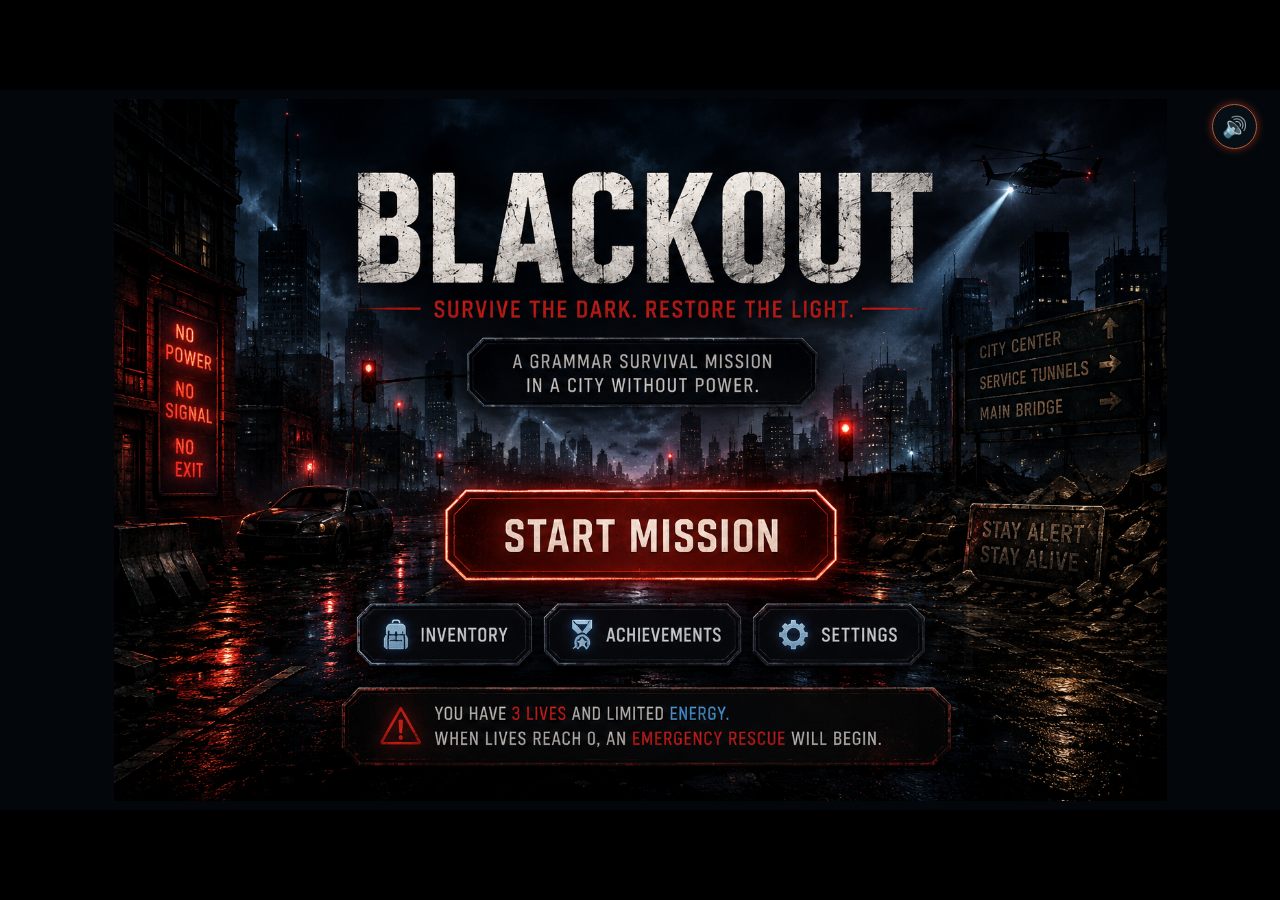
==== index.html @ ddff395c "Optimize game loading and assets" ====
<!doctype html>
<html lang="en">
<head>
  <meta charset="utf-8">
  <meta name="viewport" content="width=device-width,initial-scale=1,viewport-fit=cover">
  <meta name="theme-color" content="#03070b">
  <title>BLACKOUT — Grammar Survival Mission</title>
  <link rel="stylesheet" href="style.css">
</head>
<body>
  <main id="viewport" aria-label="BLACKOUT educational survival game">
    <section id="game" class="game-shell">
      <div id="loading" class="loading-screen" aria-live="polite">
        <h1>BLACKOUT</h1><p>LOADING...</p>
        <div class="load-track"><span id="load-bar"></span></div><output id="load-value">0%</output>
      </div>

      <section id="screen" class="screen" aria-live="polite"></section>

      <header id="hud" class="hud hidden" aria-label="Mission status">
        <img data-src="assets/ui/hud_panel.png" alt="" draggable="false">
        <div id="hud-lives" class="hud-lives" aria-label="Lives"></div>
        <div class="energy-bar"><span id="energy-fill"></span></div>
        <output id="hud-energy" class="sr-only">100 energy</output>
        <output id="hud-score" class="hud-score">0</output>
        <output id="hud-time" class="hud-time">00:00</output>
        <output id="hud-secrets" class="hud-secrets">0/5</output>
        <button id="backpack" class="hotspot backpack" type="button" title="Backpack" aria-label="Backpack" aria-expanded="false"><span class="backpack-content"><span class="backpack-icon" aria-hidden="true">🎒</span><span id="backpack-count" class="backpack-count">0/4</span></span></button>
      </header>

      <div id="feedback" class="feedback" role="status" aria-live="assertive"></div>
      <button id="audio-toggle" class="audio-toggle" type="button" aria-label="Audio settings" aria-expanded="false">🔊</button>
      <div id="modal-root"></div>
    </section>
  </main>
  <script src="script.js"></script>
</body>
</html>
---- style.css ----
:root{color-scheme:dark;font-family:"Arial Narrow",Impact,system-ui,sans-serif;background:#000;color:#f7f3ea;--safe:1.25%}
*{box-sizing:border-box}html,body{width:100%;height:100%;margin:0;overflow:hidden;background:#000}button,input{font:inherit;color:inherit}
#viewport{width:100%;height:100%;display:grid;place-items:center;overflow:hidden;background:#000}.game-shell{position:relative;width:min(100vw,calc(100vh * 16 / 9));height:min(100vh,calc(100vw * 9 / 16));aspect-ratio:16/9;overflow:hidden;background:#03070b;isolation:isolate}
.screen,.loading-screen{position:absolute}.screen{inset:var(--safe);display:grid;place-items:center;overflow:hidden;background:#03070b center/cover no-repeat}.loading-screen{inset:0}.hidden{display:none!important}.sr-only{position:absolute;width:1px;height:1px;overflow:hidden;clip:rect(0,0,0,0)}
.loading-screen{z-index:80;display:grid;place-content:center;justify-items:center;gap:14px;background:radial-gradient(circle,#101b26,#03070b 62%);letter-spacing:.2em}.loading-screen h1{font-size:clamp(34px,6vw,76px);margin:0;text-shadow:0 0 22px #e33}.loading-screen p{margin:0;color:#e44336}.load-track{width:320px;max-width:60vw;height:8px;border:1px solid #6c7680;background:#080b0f}.load-track span{display:block;width:0;height:100%;background:#e34132;box-shadow:0 0 12px #e34132;transition:width .2s}.loading-screen output{font:700 14px system-ui;color:#9eb1c4}
.art-composition{position:relative;justify-self:center;height:100%;max-width:100%;aspect-ratio:3/2;overflow:hidden;background:#02060a}.art-screen{position:absolute;inset:0;width:100%;height:100%;object-fit:contain;user-select:none}.hotspot{position:absolute;border:0;background:transparent;cursor:pointer;border-radius:8px}.hotspot:focus-visible{outline:2px solid #fff;box-shadow:0 0 14px #f33}.start-btn{left:31.5%;top:56%;width:37%;height:13%}.start-settings{left:61%;top:72%;width:17%;height:9%}.start-inventory{left:22%;top:72%;width:17%;height:9%}.start-achievements{left:41%;top:72%;width:18%;height:9%}.how-back{left:3%;bottom:2%;width:18%;height:8%}.how-go{left:31%;bottom:1.4%;width:38%;height:8.5%;border:2px solid #ff745b;background:linear-gradient(#a93228ee,#59110dee);box-shadow:0 0 15px #f33,inset 0 0 10px #ff9b7788;color:#fff;font-size:clamp(11px,1.45vw,20px);font-weight:900;letter-spacing:.12em;text-shadow:0 2px 3px #000}
.button-tooltip{position:absolute;z-index:5;min-width:max-content;padding:.38em .72em;border:1px solid #75463b;background:#05090ddd;color:#d9e2e8;font:700 clamp(8px,.82vw,12px) system-ui;letter-spacing:.06em;opacity:0;pointer-events:none;transform:translate(-50%,-100%) translateY(4px);transition:opacity .18s,transform .18s;box-shadow:0 3px 10px #0009}.button-tooltip.show{opacity:1;transform:translate(-50%,-100%) translateY(0)}
.audio-toggle{position:absolute;z-index:72;right:1.8%;top:2%;width:3.5%;min-width:28px;aspect-ratio:1;border:1px solid #b75b38;border-radius:50%;background:#071018e8;box-shadow:0 0 9px #e94b2d88;color:#fff;font-size:clamp(13px,1.6vw,22px);line-height:1;cursor:pointer}.audio-toggle:hover,.audio-toggle:focus-visible{outline:2px solid #ff9a70;background:#15212a}.audio-panel{position:absolute;z-index:71;right:1.8%;top:8.2%;width:19%;min-width:190px;padding:1.2% 1.4%;border:1px solid #b45937;background:linear-gradient(145deg,#101820f5,#04080cf5);box-shadow:0 7px 22px #000d,0 0 12px #e1492b55;font:700 clamp(9px,.9vw,13px) system-ui}.audio-panel h2{margin:0 0 .8em;color:#f26a48;letter-spacing:.16em;font-size:1.05em}.audio-panel label{display:grid;grid-template-columns:3.8em 1fr 3em;gap:.5em;align-items:center;margin:.65em 0}.audio-panel input{width:100%;accent-color:#dc4b2f}.audio-panel output{text-align:right;color:#a9d7f1}.audio-panel button{width:100%;margin-top:.5em;padding:.45em;border:1px solid #824632;background:#2a1510;cursor:pointer;letter-spacing:.1em}
.branding-badge{display:block;width:min(420px,65vw);max-width:420px;margin-top:.8em;line-height:0;cursor:pointer;opacity:.9;transition:opacity .16s,filter .16s}.branding-badge img{display:block;width:100%;max-width:420px;height:auto}.branding-badge:hover,.branding-badge:focus-visible{opacity:1;filter:brightness(1.06)}.branding-badge:focus-visible{outline:1px solid #fff;outline-offset:2px}
.hud{position:absolute;z-index:15;left:8%;top:-7%;width:84%;aspect-ratio:2172/724}.hud>img{position:absolute;inset:0;width:100%;height:100%;object-fit:contain;pointer-events:none}.hud-lives{position:absolute;left:13.7%;top:47.5%;display:flex;align-items:center;justify-content:center;gap:3%;width:13.2%;height:19.5%;overflow:hidden}.life-dot{width:29%;aspect-ratio:1;background:url('assets/ui/life.png') center/contain no-repeat;filter:drop-shadow(0 0 3px #f22)}.life-dot.lost{filter:grayscale(1);opacity:.22}.energy-bar{position:absolute;left:32.9%;top:52.05%;width:13.95%;height:9.5%;overflow:hidden;border-radius:3px;clip-path:inset(0 round 3px)}.energy-bar span{display:block;height:100%;width:100%;transform-origin:left center;background:linear-gradient(90deg,#148642,#53dc77);box-shadow:inset 0 0 4px #d8ffe477,0 0 4px #22b95855;transition:width .35s}.energy-bar.low span{background:#e33;animation:pulse .8s infinite alternate}.hud-score,.hud-time,.hud-secrets{position:absolute;top:49.5%;height:16%;display:flex;align-items:center;justify-content:center;margin:0;padding:0;font-weight:900;font-size:clamp(13px,1.78vw,25px);line-height:1;text-align:center;text-shadow:0 2px 3px #000}.hud-score{left:50.4%;width:11.2%}.hud-time{left:63.2%;width:10.8%;color:#b7eaff}.hud-secrets{left:75.6%;width:8.8%}.backpack{right:1%;top:21%;width:10%;height:65%;border-radius:50%;overflow:visible}.backpack-content{position:absolute;left:20%;top:51.4%;width:66%;display:flex;flex-direction:column;align-items:center;justify-content:center;gap:.22em;transform:translate(-50%,-50%);pointer-events:none}.backpack-icon{display:grid;place-items:center;width:100%;aspect-ratio:1;font-size:min(5vw,8.9vh);line-height:1;filter:drop-shadow(0 0 5px #ff9a52)}.backpack-count{color:#fff;font:900 min(.9vw,1.6vh)/1 system-ui;text-align:center;text-shadow:0 1px 3px #000,0 0 4px #ff9a52}.backpack.collect-pulse{animation:backpackPulse .65s ease-out}@keyframes backpackPulse{50%{box-shadow:0 0 22px 8px #61df8aaa;filter:brightness(1.5)}}@keyframes pulse{to{opacity:.55;filter:brightness(1.6)}}
.scene-title{position:absolute;top:33%;left:18%;right:18%;text-align:center;text-transform:uppercase;letter-spacing:.15em;text-shadow:0 2px 8px #000;font:600 clamp(9px,1.02vw,14px) system-ui}.scene-title strong{display:block;margin-bottom:.28em;color:#ef5c49;font:900 clamp(14px,1.7vw,23px) "Arial Narrow",Impact,sans-serif;letter-spacing:.2em}.scene-title span{display:block}.phone{position:absolute;left:18.5%;top:64%;width:5.4%;height:12%;object-fit:contain;filter:drop-shadow(0 0 6px #d22);animation:phoneCue 1.8s ease-in-out infinite;cursor:pointer}.phone:focus-visible{outline:2px solid #fff}.phone-callout{position:absolute;left:13.8%;top:61.5%;padding:.28em .55em;border:1px solid #9d3e36;background:#05090dce;letter-spacing:.08em;color:#eee;font:700 clamp(7px,.7vw,10px) system-ui;box-shadow:0 2px 8px #0008}@keyframes phoneCue{0%,72%,100%{transform:rotate(16deg) scale(1);filter:drop-shadow(0 0 4px #c22)}76%{transform:rotate(14deg) scale(1.025)}80%{transform:rotate(18deg) scale(1.025);filter:drop-shadow(0 0 9px #f33)}84%{transform:rotate(15deg)}88%{transform:rotate(17deg)}}
.nightfall-collectible{position:absolute;z-index:11;display:grid;place-items:center;margin:0;padding:0;border:0;background:transparent;cursor:pointer;isolation:isolate;animation:nightfallFloat 2.8s ease-in-out infinite}.nightfall-collectible img{display:block;width:100%;height:100%;object-fit:contain;pointer-events:none;filter:drop-shadow(0 0 5px #63c9ff) drop-shadow(0 0 12px #8a56ff) brightness(1.08);transition:filter .18s,transform .18s}.nightfall-collectible::before{content:"";position:absolute;z-index:-1;inset:12%;border-radius:50%;background:radial-gradient(circle,#78d9ff55,#8a55e728 46%,transparent 72%);box-shadow:0 0 18px #6fd7ff66,0 0 30px #7d4cff44;animation:nightfallPulse 1.65s ease-in-out infinite alternate}.nightfall-collectible:hover img,.nightfall-collectible:focus-visible img{transform:scale(1.09);filter:drop-shadow(0 0 8px #bcefff) drop-shadow(0 0 18px #a878ff) brightness(1.24)}.nightfall-collectible:focus-visible{outline:1px solid #a6eaff;outline-offset:4px}.nightfall-sparks,.nightfall-sparks i{position:absolute;inset:0;pointer-events:none}.nightfall-sparks i::before{content:"";position:absolute;width:4px;aspect-ratio:1;border-radius:50%;background:#b8efff;box-shadow:0 0 7px #8adfff}.nightfall-sparks i:nth-child(1)::before{left:8%;top:18%;animation:nightfallSpark 2.1s .1s infinite}.nightfall-sparks i:nth-child(2)::before{right:5%;top:34%;animation:nightfallSpark 2.5s .6s infinite}.nightfall-sparks i:nth-child(3)::before{left:18%;bottom:4%;animation:nightfallSpark 2.3s 1s infinite}.nightfall-sparks i:nth-child(4)::before{right:15%;bottom:12%;animation:nightfallSpark 2.7s 1.4s infinite}.nightfall-medallion{left:74%;top:49%;width:11%;height:20%}.nightfall-usb{right:1.5%;bottom:7%;width:9.5%;height:17%}.nightfall-processor{left:1.5%;bottom:7%;width:10%;height:18%}.nightfall-fieldNotes{left:1.8%;bottom:8%;width:10.5%;height:19%}.nightfall-core{right:1.5%;top:42%;width:11%;height:20%}.nightfall-collectible.collected{pointer-events:none;animation:nightfallCollect .65s ease-in forwards}.nightfall-notice{position:absolute;z-index:55;left:50%;top:43%;min-width:25%;padding:.8em 1.35em;border:1px solid #72d5ff;background:linear-gradient(145deg,#061424f4,#120c28f4);box-shadow:inset 0 0 18px #4f8fd333,0 0 20px #7459ff88;color:#eaf9ff;text-align:center;pointer-events:none;opacity:0;transform:translate(-50%,-50%) scale(.92);transition:opacity .22s,transform .22s}.nightfall-notice.show{opacity:1;transform:translate(-50%,-50%) scale(1)}.nightfall-notice strong,.nightfall-notice span{display:block}.nightfall-notice strong{color:#8de6ff;font:900 clamp(13px,1.55vw,21px) system-ui;letter-spacing:.15em;text-shadow:0 0 9px #58bfff}.nightfall-notice span{margin-top:.4em;color:#c7b9ff;font:800 clamp(9px,.95vw,13px) system-ui;letter-spacing:.1em}.nightfall-notice.nightfall-unlocked{border-color:#aa86ff;box-shadow:inset 0 0 22px #684acb55,0 0 26px #785bffbb}@keyframes nightfallFloat{0%,100%{transform:translateY(0)}50%{transform:translateY(-7px)}}@keyframes nightfallPulse{to{opacity:.58;transform:scale(1.12)}}@keyframes nightfallSpark{0%,65%,100%{opacity:0;transform:translateY(5px) scale(.5)}75%{opacity:.9}90%{opacity:0;transform:translateY(-8px) scale(1)}}@keyframes nightfallCollect{35%{transform:scale(1.2);filter:brightness(1.65)}100%{opacity:0;transform:scale(.08) rotate(18deg)}}
.question-stage{position:absolute;inset:0;background:linear-gradient(#07101aaa,#090503c7),url('assets/optimized/backgrounds/home_bedroom.webp') center/cover}.question-panel{position:absolute;left:11%;top:28.5%;width:78%;height:68.5%;background:url('assets/ui/question_panel_clean.png') center/100% 100% no-repeat;filter:drop-shadow(0 7px 16px #000)}.question-copy{position:absolute;left:15%;right:15%;top:23%;height:25%;display:flex;flex-direction:column;align-items:center;justify-content:center;text-align:center}.eyebrow{margin:0 0 .2em;color:#ff9c28;letter-spacing:.14em;font-size:clamp(12px,1.35vw,19px)}.instruction{margin:0 0 .28em;color:#80cfee;font:700 clamp(11px,1.15vw,16px) system-ui}.sentence{display:flex;flex-direction:column;justify-content:center;align-items:center;width:82%;max-width:82%;margin:0;padding:.08em 0;text-align:center;white-space:normal;overflow-wrap:normal;font:700 clamp(19px,2.45vw,33px) system-ui;line-height:1.12}.progress{position:absolute;right:12.5%;top:18.5%;font:900 clamp(8px,.9vw,12px) system-ui;color:#ffc35b}.answers{position:absolute;left:15%;right:14%;top:52%;bottom:22%;display:grid;grid-template-columns:repeat(2,minmax(0,1fr));grid-template-rows:repeat(2,minmax(0,1fr));column-gap:7%;row-gap:9%}.answer{display:grid;grid-template-columns:22% minmax(0,1fr);align-items:stretch;min-width:0;border:0;background:transparent;padding:0;text-align:left;font:700 clamp(15px,1.75vw,24px)/1 system-ui;cursor:pointer;text-shadow:0 2px 3px #000;transition:filter .15s,box-shadow .15s,background .15s}.answer-copy{grid-column:2;display:flex;align-items:center;justify-content:flex-start;min-width:0;padding:0 5%;white-space:nowrap}.signal-stage .answer-copy{font-size:clamp(5px,.46vw,6.5px)}.answer:nth-child(n+3){position:relative;top:-10px}.answer:hover,.answer:focus-visible{outline:1px solid #ff9c2877;box-shadow:inset 0 0 12px #ff9c283d}.answer.correct{outline:1px solid #65e39a99;background:#1a9e5540;box-shadow:inset 0 0 16px #52e28c88,0 0 7px #43d77e55}.answer.wrong{outline:1px solid #ff625b99;background:#b8272740;box-shadow:inset 0 0 15px #f23b3b88;animation:shake .28s}.answer:disabled{cursor:default}.answer:disabled:not(.correct){opacity:.72}@keyframes shake{50%{transform:translateX(-4px)}}
.feedback{position:absolute;z-index:40;left:34%;right:34%;bottom:3.8%;padding:.25em .5em;text-align:center;pointer-events:none;opacity:0;transform:translateY(5px);font-size:clamp(10px,1.25vw,17px);font-weight:900;letter-spacing:.1em;text-shadow:0 2px 5px #000,0 0 7px currentColor;transition:.18s}.feedback.show{opacity:1;transform:translateY(0)}.feedback.good{color:#73eca5}.feedback.bad{color:#ff6c5f}.feedback.info{color:#ffd068}
.typing-stage .question-panel::after{content:"";position:absolute;z-index:1;left:12%;right:11%;top:49%;bottom:13%;border:1px solid #9b573c;background:linear-gradient(145deg,#091923f7,#030a0ff8);box-shadow:inset 0 0 18px #000,0 0 8px #d65b3444}.typing-stage .question-copy,.typing-stage .progress{z-index:2}.typing-controls{position:absolute;z-index:2;left:18%;right:18%;top:59%;display:grid;grid-template-columns:minmax(0,70fr) minmax(0,23fr);gap:4%;height:12%}.typing-input,.typing-controls button{min-width:0;border:1px solid #a95437;background:linear-gradient(#0d2230f2,#061018f2);box-shadow:inset 0 0 10px #000,0 0 7px #e54b2d55;color:#f5f7f8;font:700 clamp(13px,1.55vw,21px) system-ui}.typing-input{padding:0 5%;outline:0}.typing-input::placeholder{color:#8da0aa}.typing-input:focus{border-color:#ff9b72;box-shadow:inset 0 0 10px #000,0 0 10px #ef6948}.typing-input.wrong{border-color:#ff625b;background:#46191bf2;animation:shake .28s}.typing-controls button{cursor:pointer;color:#ffcf9e;font-weight:900;letter-spacing:.08em}.typing-controls button:hover,.typing-controls button:focus-visible{outline:1px solid #ffc09e;background:linear-gradient(#17384b,#091821)}.typing-controls :disabled{cursor:default;opacity:.75}.item-found{position:absolute;z-index:45;inset:0;display:grid;place-items:center;background:#020609b8;text-align:center;pointer-events:none}.reward-card{width:34%;height:54%;display:flex;flex-direction:column;align-items:center;justify-content:center;padding:2%;border:1px solid #68c889;background:linear-gradient(145deg,#0b1917f5,#030908f8);box-shadow:inset 0 0 22px #000,0 0 18px #4ad27a66}.reward-card p{margin:0 0 .35em;color:#77e7a0;font:900 clamp(13px,1.55vw,21px) system-ui;letter-spacing:.16em}.reward-card img{width:72%;height:66%;object-fit:contain;filter:drop-shadow(0 0 14px #66da9088)}.reward-card strong{margin-top:.2em;font-size:clamp(14px,1.8vw,24px);letter-spacing:.1em;text-shadow:0 2px 6px #000}.inventory-popup{position:absolute;z-index:73;right:8.5%;top:17%;width:31%;padding:1.2%;border:1px solid #a35d3b;background:linear-gradient(145deg,#0b1720f8,#03080cf8);box-shadow:inset 0 0 18px #000,0 8px 24px #000c,0 0 12px #db654555}.inventory-popup h2{margin:0 0 .7em;color:#ff9b62;font-size:clamp(12px,1.35vw,18px);letter-spacing:.16em}.inventory-slots{display:grid;grid-template-columns:repeat(2,minmax(0,1fr));gap:.65em}.inventory-slot{min-height:7em;display:flex;flex-direction:column;align-items:center;justify-content:center;padding:.5em;border:1px solid #63584f;background:#071018;text-align:center}.inventory-slot img{width:72%;height:4.5em;object-fit:contain}.inventory-slot span{margin-top:.25em;font:800 clamp(8px,.8vw,11px) system-ui;letter-spacing:.05em}.inventory-slot.empty{opacity:.38;filter:grayscale(1)}.inventory-slot.empty img{visibility:hidden}.route-selection .route-instruction{position:absolute;z-index:3;left:30%;right:30%;bottom:1.8%;height:6%;display:flex;flex-direction:column;align-items:center;justify-content:center;background:#080b0f;border:1px solid #aa3d2e;color:#fff;text-align:center}.route-instruction strong{color:#ff745b;font-size:clamp(9px,1vw,14px);letter-spacing:.1em}.route-instruction span{font:700 clamp(7px,.75vw,11px) system-ui}.route-card-shade{position:absolute;z-index:1;top:18%;height:57%;pointer-events:none}.route-card-1{left:1.5%;width:31%}.route-card-2{left:34%;width:31%}.route-card-3{left:66.5%;width:32%}.route-card-shade.locked{background:#02060972;backdrop-filter:grayscale(.8)}.route-card-shade.completed{background:#0206098c;backdrop-filter:grayscale(.65)}.route-card-shade.available{display:none}.route-choice{position:absolute;z-index:2;top:68%;height:7%;border-radius:0;color:#fff;font:900 clamp(10px,1.2vw,17px) system-ui;letter-spacing:.08em}.route-1{left:4%;width:27%}.route-2{left:36.5%;width:27%}.route-3{left:69%;width:27%}.route-choice.locked{background:#090d11bb;color:#a5adb2;cursor:pointer}.route-choice:disabled{background:#07120ddd;color:#73df96;opacity:.9;cursor:default}
.mission-success{padding:1.2em 2em;text-align:center;background:#04090bc9;border-block:1px solid #519b76;box-shadow:0 0 24px #37bd7770;animation:successIn .35s ease-out}.mission-success h2{margin:0;color:#7bf0ac;font-size:clamp(19px,3vw,40px);letter-spacing:.08em;text-shadow:0 0 15px #199958}.mission-success p{margin:.55em 0 0;font:800 clamp(10px,1.2vw,16px) system-ui;letter-spacing:.16em}.scene-arrival{animation:sceneArrival 1s ease-out}.street-copy{position:absolute;top:32%;left:19%;right:19%;text-align:center;text-shadow:0 3px 8px #000}.street-copy h2{margin:0;color:#ef5b47;font-size:clamp(22px,3.5vw,47px);letter-spacing:.18em}.street-copy p{margin:.55em 0 1.2em;font:600 clamp(10px,1.25vw,17px) system-ui}.street-copy strong{display:block;color:#ffbf55;font-size:clamp(12px,1.5vw,20px);letter-spacing:.12em}.street-copy span{display:block;margin-top:.6em;color:#c7d2d9;font:600 clamp(8px,.9vw,12px) system-ui;letter-spacing:.08em}@keyframes successIn{from{opacity:0;transform:scale(.96)}to{opacity:1;transform:scale(1)}}@keyframes sceneArrival{from{opacity:0}to{opacity:1}}
.rescue-stage{position:absolute;inset:0;background:linear-gradient(#020609d8,#020609ed),url('assets/ui/emergency_rescue_panel.png') center/cover}.rescue-content{position:absolute;left:19%;right:19%;top:30.5%;padding:1.2% 2%;border:1px solid #a94f35;background:linear-gradient(145deg,#08141ef7,#03070bf8);box-shadow:inset 0 0 22px #020609,0 0 12px #e34d2e55;text-align:center}.rescue-content h2,.rescue-result h2{margin:0 0 .5em;color:#ff664e;letter-spacing:.14em;font-size:clamp(17px,2.2vw,30px);text-shadow:0 0 12px #e33a}.rescue-instruction{margin:0;font:700 clamp(9px,1vw,14px) system-ui;color:#d8e1e7}.rescue-progress{margin:.35em 0 .65em;font:900 clamp(10px,1.1vw,15px) system-ui;color:#ffb05e}.rescue-sentence{display:flex;align-items:center;justify-content:center;min-height:4.5em;margin:0 0 .75em;padding:.75em 1.4em;border:1px solid #7f4b3a;background:linear-gradient(145deg,#0c1c29,#050b11);box-shadow:inset 0 0 16px #020609;color:#fff;font:700 clamp(15px,1.75vw,24px)/1.25 system-ui}.rescue-answers{display:grid;grid-template-columns:repeat(2,minmax(0,1fr));grid-template-rows:repeat(2,3em);gap:.65em}.rescue-answers button,.rescue-result button{display:flex;align-items:center;justify-content:center;padding:.45em 1em;border:1px solid #a55138;background:linear-gradient(#102534,#071019);box-shadow:inset 0 0 9px #020609,0 0 5px #d94c2d44;color:#f5f7f8;font:700 clamp(11px,1.18vw,16px)/1.1 system-ui;cursor:pointer}.rescue-answers button:hover,.rescue-answers button:focus-visible{outline:1px solid #ff9d73;background:linear-gradient(#17354a,#0a1824)}.rescue-answers button.correct{border-color:#57dd8c;background:#174c32;box-shadow:inset 0 0 12px #46d47b55,0 0 7px #46d47b66}.rescue-answers button.wrong{border-color:#ff625b;background:#591b1b;box-shadow:inset 0 0 12px #f33a}.rescue-result{text-align:center;padding:1.4em 2em;background:#05090de8;border:1px solid #a94a3b}.rescue-result p{font:800 1em system-ui}.rescue-result button{margin-top:.8em}
.energy-bar.warning span{background:linear-gradient(90deg,#b66b12,#f0b73e)}.energy-bar.critical span{background:#e33;animation:pulse .8s infinite alternate}.signal-stage .answer-copy{justify-content:center;max-width:100%;white-space:normal;overflow-wrap:normal;text-align:center;text-wrap:balance;font-family:"Arial Narrow",Arial,sans-serif;font-size:clamp(20px,1.9vw,24px);line-height:1.12}.signal-stage .answer-copy.answer-medium{font-size:clamp(18px,1.7vw,22px)}.signal-stage .answer-copy.answer-long{font-size:clamp(17px,1.55vw,20px)}.energy-recovery{position:absolute;z-index:75;inset:20% 27%;display:flex;flex-direction:column;align-items:center;justify-content:center;padding:2%;border:1px solid #d14e35;background:linear-gradient(145deg,#101820fa,#03070bfc);box-shadow:inset 0 0 22px #000,0 0 24px #e33a;text-align:center}.energy-recovery h2{margin:0;color:#ff5948;font-size:clamp(19px,2.4vw,33px);letter-spacing:.13em;text-shadow:0 0 12px #e33}.energy-recovery>p{margin:.6em 0 1.1em;color:#e8edf0;font:700 clamp(11px,1.15vw,16px)/1.35 system-ui}.energy-supplies{width:100%;display:flex;align-items:stretch;justify-content:center;gap:3%}.energy-supplies button{width:29%;min-width:0;padding:.7em .35em;border:1px solid #5dbb79;background:linear-gradient(#10291c,#06110b);box-shadow:inset 0 0 10px #000,0 0 7px #4bd27855;color:#fff;cursor:pointer}.energy-supplies button:hover,.energy-supplies button:focus-visible{outline:1px solid #8bf0aa;filter:brightness(1.25)}.energy-supplies img{display:block;width:100%;height:5.5em;object-fit:contain}.energy-supplies span{display:block;margin-top:.3em;font:800 clamp(8px,.78vw,11px) system-ui}.energy-empty{color:#ff8a72;font:800 clamp(10px,1vw,14px) system-ui;letter-spacing:.08em}
.signal-stage .answer-copy{grid-column:1/-1;max-width:none;padding-left:19%;padding-right:3%;font-size:clamp(20px,1.75vw,22px)}.signal-stage .answer-copy.answer-medium{font-size:clamp(18px,1.6vw,20px)}.signal-stage .answer-copy.answer-long{font-size:clamp(16px,1.45vw,18px)}
.detector-stage .question-panel::after{content:"";position:absolute;z-index:1;left:12%;right:11%;top:49%;bottom:13%;border:1px solid #8e583e;background:linear-gradient(145deg,#091923f8,#030a0ffc);box-shadow:inset 0 0 18px #000,0 0 8px #d65b3444}.detector-stage .question-copy{z-index:2}.detector-stage .sentence.corrected{color:#8af0ae;text-shadow:0 0 8px #35c66c77}.detector-segments{position:absolute;z-index:2;left:16%;right:15%;top:54%;bottom:19%;display:grid;grid-template-columns:repeat(2,minmax(0,1fr));grid-template-rows:repeat(2,minmax(0,1fr));gap:10% 5%}.detector-segment{min-width:0;border:1px solid #85533e;background:linear-gradient(145deg,#102532ed,#071018f2);box-shadow:inset 0 0 10px #000,0 0 5px #d9543244;color:#f4f6f7;font:700 clamp(12px,1.25vw,17px)/1.15 system-ui;text-align:center;cursor:pointer;text-shadow:0 2px 3px #000}.detector-segment:hover,.detector-segment:focus-visible{outline:1px solid #ff9b72;background:linear-gradient(#17384a,#0a1822)}.detector-segment.correct{border-color:#62dc8d;background:#17482f;box-shadow:inset 0 0 12px #48d17b66,0 0 8px #48d17b66}.detector-segment.wrong{border-color:#ff625b;background:#591b1b;animation:shake .28s}.detector-segment:disabled{cursor:default}
.bridge-environment{position:absolute;inset:0;overflow:hidden;background-position:center;background-size:cover;animation:bridgeDrift 14s ease-in-out infinite alternate}.bridge-environment::before{content:"";position:absolute;z-index:1;inset:-20%;pointer-events:none;background:repeating-linear-gradient(105deg,transparent 0 20px,#b9dcf326 21px 23px,transparent 24px 43px);transform:translate3d(-8%,-18%,0);animation:bridgeRain .75s linear infinite}.bridge-atmosphere{position:absolute;z-index:1;inset:0;pointer-events:none;background:linear-gradient(90deg,#02070a66,transparent 35% 70%,#02070a77),radial-gradient(ellipse at 50% 78%,#b8d8e31c,transparent 45%);box-shadow:inset 0 0 80px #000b;animation:bridgeLightning 9s steps(1) infinite}.bridge-game{position:absolute;inset:0}.bridge-console{position:absolute;z-index:3;left:12%;right:12%;top:29%;bottom:7%;display:grid;grid-template-rows:auto auto 1fr auto;padding:1.6% 2.2% 1.2%;border:1px solid #c25337;background:linear-gradient(155deg,#07141bea,#020609f5);box-shadow:inset 0 0 28px #000,0 12px 35px #000d,0 0 15px #df4a3155;clip-path:polygon(2% 0,98% 0,100% 7%,100% 93%,98% 100%,2% 100%,0 93%,0 7%)}.bridge-console header{text-align:center}.bridge-console header p{margin:0;color:#ff7154;font-size:clamp(15px,2vw,27px);font-weight:900;letter-spacing:.12em;text-shadow:0 0 11px #e43b2d}.bridge-console header strong{display:block;margin:.25em 0 .55em;color:#a9dff2;font:700 clamp(9px,1.05vw,14px) system-ui;letter-spacing:.05em}.bridge-modules{display:grid;grid-template-columns:repeat(4,1fr);gap:1.2%;margin:0 auto .8%;width:58%}.bridge-modules i{display:grid;place-items:center;height:1.6em;border:1px solid #65483f;background:#091016;color:#68737b;font:900 clamp(9px,1vw,14px) system-ui;box-shadow:inset 0 0 8px #000}.bridge-modules i.active{border-color:#ff7656;color:#ffab82;box-shadow:inset 0 0 8px #d93c2844,0 0 7px #e64a3266;animation:pulse 1s infinite alternate}.bridge-modules i.restored{border-color:#53d586;background:#123723;color:#8bf0ae;box-shadow:0 0 7px #43d47a55}.bridge-form{display:flex;min-height:0;flex-direction:column;align-items:center;justify-content:center}.bridge-sentence{width:94%;margin:.2em 0 .8em;padding:.85em 1em;border:1px solid #396b7d;background:#051019e8;box-shadow:inset 0 0 18px #000;color:#fff;font:700 clamp(14px,1.75vw,24px)/1.65 system-ui;text-align:center;text-wrap:balance}.bridge-input{display:inline-block;width:22%;min-width:8em;height:2.25em;margin:0 .28em;padding:.1em .5em;border:1px solid #d56343;background:#0b1d28;color:#fff;font:700 .78em/1 system-ui;text-align:center;vertical-align:middle;outline:0;box-shadow:inset 0 0 9px #000}.bridge-input:focus{border-color:#ffb08b;box-shadow:inset 0 0 9px #000,0 0 9px #ec674b}.bridge-input.wrong{border-color:#ff514a;background:#441719;animation:shake .28s}.bridge-input.correct{border-color:#58d88a;background:#123b27}.bridge-form>button{min-width:28%;padding:.62em 1.2em;border:1px solid #e16542;background:linear-gradient(#a63427,#58120e);box-shadow:inset 0 0 10px #ff9a6b55,0 0 10px #e64b3355;color:#fff;font:900 clamp(10px,1.15vw,16px) system-ui;letter-spacing:.1em;cursor:pointer}.bridge-form>button:hover,.bridge-form>button:focus-visible{outline:1px solid #ffc1a6;filter:brightness(1.18)}.bridge-form>button:disabled{cursor:default;opacity:.65}.bridge-barrier{position:relative;height:.62em;margin:.65% 9% 0;border:1px solid #784437;background:#06090b;overflow:hidden}.bridge-barrier span{display:block;width:calc(var(--bridge-progress,0) * 25%);height:100%;background:repeating-linear-gradient(135deg,#e75d36 0 14px,#f5b640 14px 28px);box-shadow:0 0 9px #e75d36;transition:width .55s}.bridge-console.module-restored{--bridge-progress:4;animation:moduleSurge .6s ease-out}.bridge-success{position:relative;z-index:3}.bridge-success strong,.bridge-success span{display:block;margin-top:.7em;font:800 clamp(10px,1.15vw,16px) system-ui;letter-spacing:.11em}.bridge-success strong{color:#ffca63}.bridge-success span{color:#9ba9b1;font-size:clamp(8px,.9vw,12px)}@keyframes bridgeRain{to{transform:translate3d(8%,18%,0)}}@keyframes bridgeLightning{0%,47%,49%,100%{filter:brightness(1)}48%{filter:brightness(1.8);background-color:#d6edff28}}@keyframes bridgeDrift{from{background-position:49% 50%}to{background-position:51% 49%}}@keyframes moduleSurge{50%{border-color:#5ae08d;box-shadow:inset 0 0 30px #2fc66a44,0 0 24px #43d77e99}}
.rooftop-game,.rooftop-complete{position:absolute;inset:0;overflow:hidden;background:#03070b center/cover no-repeat}.rooftop-game::before{content:"";position:absolute;z-index:2;inset:-18%;pointer-events:none;background:repeating-linear-gradient(106deg,transparent 0 22px,#c5e8ff31 23px 25px,transparent 26px 47px);animation:rooftopRain .72s linear infinite}.rooftop-game::after{content:"";position:absolute;z-index:3;inset:0;pointer-events:none;background:#dcefff00;box-shadow:inset 0 0 85px #000c;animation:rooftopLightning 10s steps(1) infinite}.rooftop-fog{position:absolute;z-index:1;inset:45% -18% -15%;pointer-events:none;background:radial-gradient(ellipse at 30% 55%,#b9d2db35,transparent 32%),radial-gradient(ellipse at 72% 70%,#a8c6d02e,transparent 37%);filter:blur(12px);animation:rooftopFog 17s ease-in-out infinite alternate}.rooftop-lights{position:absolute;z-index:2;left:8%;right:8%;bottom:8%;height:30%;pointer-events:none;background:radial-gradient(circle at 12% 80%,#e43d2d88 0 1%,transparent 3%),radial-gradient(circle at 82% 62%,#298bd188 0 1%,transparent 3%),radial-gradient(circle at 56% 88%,#e8b43c66 0 1%,transparent 3%);animation:distantLights 2.4s steps(2) infinite}.rooftop-beacon{position:absolute;z-index:4;right:8%;top:29%;width:1.1%;aspect-ratio:1;border-radius:50%;background:#ff2618;box-shadow:0 0 5px 2px #ff3828,0 0 20px 8px #e52b2277;animation:beaconBlink 1.25s steps(1) infinite}.rooftop-question{position:absolute;z-index:7;left:15%;right:15%;top:24%;min-height:18%;display:flex;flex-direction:column;align-items:center;justify-content:center;padding:.8% 3%;border:1px solid #3c778d;background:linear-gradient(145deg,#06151ded,#02080ced);box-shadow:inset 0 0 24px #000,0 8px 24px #000b;text-align:center}.rooftop-question p{margin:0;color:#ff7356;font:900 clamp(14px,1.8vw,25px) system-ui;letter-spacing:.11em;text-shadow:0 0 10px #e84935}.rooftop-question strong{margin:.25em 0 .45em;color:#8bd9ef;font:700 clamp(9px,1vw,14px) system-ui;letter-spacing:.06em}.rooftop-question span{color:#fff;font:800 clamp(16px,2vw,27px)/1.15 system-ui;text-wrap:balance}.drone-field{position:absolute;z-index:6;left:0;right:0;top:44%;bottom:4%;overflow:hidden}.signal-drone{position:absolute;top:calc(2% + var(--lane) * 23%);left:0;width:24%;height:24%;padding:0;border:0;background:transparent;color:#fff;cursor:pointer;animation:droneFlight var(--flight-duration) linear var(--flight-delay) infinite;filter:drop-shadow(0 5px 7px #000);will-change:transform}.signal-drone img{position:absolute;inset:0;width:100%;height:100%;object-fit:contain;pointer-events:none}.signal-drone span{position:absolute;z-index:1;left:23%;right:23%;top:38%;display:grid;place-items:center;min-height:28%;padding:.2em .35em;border:1px solid #5aa1b9;background:#031018e8;box-shadow:inset 0 0 8px #000;color:#fff;font:900 clamp(8px,.92vw,13px)/1.05 system-ui;text-align:center;text-shadow:0 1px 3px #000;pointer-events:none}.signal-drone:hover,.signal-drone:focus-visible{outline:0;filter:drop-shadow(0 0 9px #62dfff) brightness(1.18)}.signal-drone.correct{filter:drop-shadow(0 0 15px #54f59a) brightness(1.45)}.signal-drone.wrong{filter:drop-shadow(0 0 13px #ff4c3e);animation:droneFlight var(--flight-duration) linear var(--flight-delay) infinite,shake .28s}.signal-drone:disabled{cursor:default}.rooftop-complete::after{content:"";position:absolute;inset:0;background:linear-gradient(#06101866,#020609aa);pointer-events:none}.rooftop-complete .mission-success{position:relative;z-index:2}@keyframes droneFlight{from{transform:translateX(-28vw)}to{transform:translateX(122vw)}}@keyframes rooftopRain{to{transform:translate3d(7%,18%,0)}}@keyframes rooftopFog{from{transform:translateX(-5%);opacity:.45}to{transform:translateX(7%);opacity:.75}}@keyframes rooftopLightning{0%,53%,55%,100%{background-color:#dcefff00}54%{background-color:#dcefff30}}@keyframes beaconBlink{0%,58%,100%{opacity:.25}60%,72%{opacity:1}}@keyframes distantLights{0%,100%{filter:brightness(.65)}50%{filter:brightness(1.5)}}
.train-game,.train-complete{position:absolute;inset:0;overflow:hidden;background:#03070b center/cover no-repeat}.train-game::after,.train-complete::after{content:"";position:absolute;z-index:1;inset:0;pointer-events:none;background:linear-gradient(#02070a55,#02070a22 45%,#01040599);box-shadow:inset 0 0 75px #000c}.station-lights{position:absolute;z-index:2;inset:0;pointer-events:none;background:radial-gradient(circle at 14% 38%,#e94c3744 0 1%,transparent 5%),radial-gradient(circle at 82% 35%,#e94c3738 0 1%,transparent 5%);animation:stationBlink 2.8s steps(2) infinite}.train-header{position:absolute;z-index:5;left:14%;right:14%;top:23%;height:19%;display:flex;flex-direction:column;align-items:center;justify-content:center;padding:.5% 2%;border:1px solid #365f70;background:#030b11e8;box-shadow:inset 0 0 18px #000,0 6px 18px #000b;text-align:center}.train-header p{margin:0;color:#ff7156;font:900 clamp(14px,1.75vw,24px) system-ui;letter-spacing:.12em}.train-header>strong{margin:.18em 0;color:#8bd9ef;font:700 clamp(8px,.9vw,13px) system-ui}.train-progress{position:absolute;right:2%;top:9%;color:#ffc564;font:900 clamp(9px,1vw,14px) system-ui}.train-clues{display:flex;justify-content:center;gap:.65em;flex-wrap:wrap}.train-clues span{padding:.25em .55em;border:1px solid #704b39;background:#0a1217;color:#ffe0a1;font:800 clamp(8px,.86vw,12px) system-ui;letter-spacing:.05em}.assembly-track{position:absolute;z-index:5;left:5%;right:5%;top:44%;height:24%;border-bottom:4px solid #704f3d;background:linear-gradient(transparent 78%,#111a20 79% 88%,#633f2c 89% 92%,#10171c 93%);box-shadow:0 7px 8px #0008}.assembled-train{position:absolute;left:5%;right:5%;bottom:4%;height:91%;display:flex;align-items:flex-end;transition:transform 1.05s ease-in}.train-engine{flex:0 0 24%;width:24%;height:100%;object-fit:contain;align-self:flex-end;filter:drop-shadow(0 5px 6px #000)}.attached-wagons{display:flex;align-items:flex-end;flex:1;height:100%;min-width:0}.attached-wagons .timeline-wagon{position:relative;left:auto;top:auto;flex:1 1 0;width:auto;height:100%;transform:none;animation:none;cursor:default}.attached-wagons .timeline-wagon.coupling{animation:wagonCouple .34s ease-out}.assembled-train.departing{transform:translateX(125%)}.railway-signal{position:absolute;z-index:3;right:1%;bottom:13%;width:2.4%;height:48%;border:2px solid #383f43;border-radius:999px;background:#090d10;box-shadow:0 4px 7px #000}.railway-signal i{display:block;width:58%;aspect-ratio:1;margin:35% auto 0;border-radius:50%;background:#811c19;box-shadow:0 0 8px #e22b21}.railway-signal.green i{background:#35dc70;box-shadow:0 0 12px #46ef7f}.source-track{position:absolute;z-index:6;left:0;right:0;top:72%;bottom:3%;overflow:hidden;border-bottom:4px solid #5d4539;background:linear-gradient(#03070a88,transparent 48%,#0d151a 82% 90%,#5b3b2c 91% 94%,transparent 95%)}.timeline-wagon{position:absolute;left:0;top:3%;width:26%;height:91%;padding:0;border:0;background:transparent;color:#fff;cursor:grab;animation:wagonRoll 24s linear var(--wagon-delay) infinite;filter:drop-shadow(0 5px 6px #000);will-change:transform}.timeline-wagon:active,.timeline-wagon.dragging{cursor:grabbing;filter:drop-shadow(0 0 11px #6fe0ff) brightness(1.14)}.timeline-wagon img{position:absolute;inset:0;width:100%;height:100%;object-fit:contain;pointer-events:none}.timeline-wagon span{position:absolute;z-index:1;left:17%;right:17%;top:34%;min-height:31%;display:flex;align-items:center;justify-content:center;padding:.12em .25em;color:#fff;font:900 clamp(8px,.9vw,13px)/1.05 system-ui;text-align:center;text-shadow:0 1px 3px #000;pointer-events:none}.timeline-wagon.rejected{animation:wagonRoll 24s linear var(--wagon-delay) infinite,wagonReject .34s ease-out}.timeline-wagon.attached span{font-size:clamp(7px,.75vw,11px)}.train-complete .mission-success{position:relative;z-index:3}@keyframes wagonRoll{from{transform:translateX(-30vw)}to{transform:translateX(130vw)}}@keyframes wagonCouple{from{transform:translateX(12%)}to{transform:translateX(0)}}@keyframes wagonReject{50%{filter:drop-shadow(0 0 14px #ff453a) brightness(1.25)}}@keyframes stationBlink{0%,100%{filter:brightness(.75)}50%{filter:brightness(1.3)}}
.train-header{top:27.5%;height:15.5%}.assembled-train{flex-direction:row-reverse}.attached-wagons{flex-direction:row;justify-content:flex-end}.attached-wagons .timeline-wagon{flex:0 0 33.333%}.timeline-wagon span{left:19%;right:19%;top:32%;height:36%;min-height:0;max-height:2.2em;padding:0 .35em;display:flex;align-items:center;justify-content:center;overflow:hidden;white-space:normal;overflow-wrap:normal;word-break:normal;text-wrap:balance;font:900 clamp(10px,1.05vw,15px)/1.08 system-ui;text-align:center}.timeline-wagon.attached span{font-size:clamp(8px,.82vw,12px)}
.radio-game,.radio-complete{position:absolute;inset:0;overflow:hidden;background:#03070b center/cover no-repeat}.radio-game::after,.radio-complete::after{content:"";position:absolute;z-index:1;inset:0;pointer-events:none;background:linear-gradient(#02070a66,#02070a22 45%,#01040799);box-shadow:inset 0 0 80px #000c}.radio-header{position:absolute;z-index:5;left:16%;right:16%;top:27%;height:14%;display:flex;flex-direction:column;align-items:center;justify-content:center;padding:.45% 2%;border:1px solid #37687a;background:#030c12eb;box-shadow:inset 0 0 18px #000,0 6px 18px #000b;text-align:center}.radio-header p{margin:0;color:#ff7356;font:900 clamp(14px,1.75vw,24px) system-ui;letter-spacing:.12em}.radio-header strong{margin:.25em 0;color:#91dcef;font:700 clamp(8px,.92vw,13px) system-ui}.radio-header span{color:#ffc65c;font:900 clamp(9px,1.05vw,14px) system-ui;letter-spacing:.08em}.radio-unit{position:absolute;z-index:4;inset:39% 3% 0}.radio-unit>img{position:absolute;inset:0;width:100%;height:100%;object-fit:contain;filter:drop-shadow(0 9px 15px #000)}.radio-display{position:absolute;z-index:2;left:36.2%;top:36.5%;width:27.8%;height:35.5%;display:flex;flex-direction:column;align-items:center;justify-content:center;overflow:hidden;padding:.4% 1%;color:#9df8ff;text-align:center;text-shadow:0 0 6px #00cce8}.radio-display>b{position:relative;z-index:2;font:900 clamp(10px,1.2vw,17px) system-ui;letter-spacing:.1em}.radio-frequency{position:relative;z-index:2;margin:.2em 0;color:#d4fbff;font:800 clamp(8px,.9vw,13px) system-ui}.radio-wave{position:absolute;z-index:0;inset:10% 4% 33%;opacity:.4;background:repeating-linear-gradient(90deg,transparent 0 5px,#31dff0 6px 7px,transparent 8px 12px);clip-path:polygon(0 48%,5% 35%,10% 60%,15% 42%,20% 55%,25% 25%,30% 68%,35% 38%,40% 58%,45% 18%,50% 73%,55% 33%,60% 62%,65% 40%,70% 55%,75% 27%,80% 67%,85% 38%,90% 57%,95% 42%,100% 50%,100% 54%,95% 48%,90% 63%,85% 44%,80% 73%,75% 33%,70% 61%,65% 46%,60% 68%,55% 39%,50% 79%,45% 24%,40% 64%,35% 44%,30% 74%,25% 31%,20% 61%,15% 48%,10% 66%,5% 41%,0 54%);animation:radioWave .7s linear infinite}.radio-display.near .radio-wave{opacity:.7;animation-duration:1.4s}.radio-display.signal-found .radio-wave{opacity:.85;animation-duration:2.2s}.radio-strength{position:relative;z-index:2;width:72%;height:5px;margin:.15em 0 .25em;border:1px solid #217786;background:#031319}.radio-strength i{display:block;width:var(--radio-strength,8%);height:100%;background:linear-gradient(90deg,#31d587,#f2cb49);transition:width .16s}.radio-controls{position:relative;z-index:3;display:flex;align-items:center;justify-content:center;gap:.35em;width:84%;min-height:26%}.radio-tuner{width:90%;accent-color:#ffb42f;cursor:pointer}.radio-controls .drift-marker{position:absolute;top:12%;bottom:12%;width:2px;background:#67e7ef;box-shadow:0 0 5px #67e7ef;pointer-events:none}.radio-controls button,.radio-message button{padding:.4em .65em;border:1px solid #d06b3c;background:linear-gradient(#812a20,#42100e);color:#fff;font:900 clamp(7px,.72vw,10px) system-ui;letter-spacing:.04em;cursor:pointer}.radio-display.interference{animation:radioGlitch .34s}.radio-display.grammar-ready{justify-content:flex-start;padding-top:1.5%}.radio-display.grammar-ready>b{color:#62eca0;font-size:clamp(8px,.85vw,12px)}.radio-message{position:relative;z-index:3;display:flex;flex-direction:column;align-items:center;justify-content:center;flex:1;width:96%;min-height:0}.radio-message p{margin:.2em 0;color:#effeff;font:800 clamp(9px,1.02vw,14px)/1.35 system-ui;text-shadow:0 1px 3px #000;text-wrap:balance}.radio-message input{max-width:42%;height:1.75em;margin:.08em .15em;padding:.1em .3em;border:1px solid #42a8b9;background:#06171e;color:#fff;font:800 .9em/1 system-ui;text-align:center;outline:0}.radio-message input:focus{border-color:#a4f4ff;box-shadow:0 0 6px #45dcec}.radio-message input.wrong{border-color:#ff4d46;background:#421416}.radio-message input.correct{border-color:#4be188;background:#103b29}.radio-message button{margin-top:.2em}.radio-damaged .radio-wave{opacity:.25;animation-duration:.38s}.radio-complete .mission-success{position:relative;z-index:3}@keyframes radioWave{to{transform:translateX(12px)}}@keyframes radioGlitch{25%{transform:translateX(-3px);filter:brightness(1.7)}60%{transform:translateX(3px)}}
.radio-display.grammar-ready{padding:.7% 1% 1.2%}.radio-display.grammar-ready>b{flex:0 0 auto;margin:0 0 .15em}.radio-display.grammar-ready .radio-message{left:-2.5%;justify-content:flex-start;padding-top:1.5%}.radio-display.grammar-ready .radio-message p{max-height:none;margin:.05em 0 .35em;overflow:visible;white-space:normal;font:800 clamp(11px,1.25vw,17px)/1.22 system-ui;text-align:center;text-wrap:balance}.radio-display.grammar-ready .radio-message input{min-width:5.5em;max-width:48%;height:2.15em;margin:.1em .18em;padding:.12em .45em;font-size:.95em}.radio-display.grammar-ready .radio-message button{flex:0 0 auto;margin-top:.35em;padding:.48em .85em}.radio-damaged .radio-message p{font-size:clamp(10px,1.14vw,16px);line-height:1.18}
.checkpoint-game,.checkpoint-complete{position:absolute;inset:0;overflow:hidden;background:#03070b center/cover no-repeat}.checkpoint-game::after,.checkpoint-complete::after{content:"";position:absolute;z-index:1;inset:0;pointer-events:none;background:linear-gradient(#02070a77,#02070a22 45%,#01040788);box-shadow:inset 0 0 85px #000c}.checkpoint-header{position:absolute;z-index:8;left:18%;right:18%;top:27%;height:10.5%;display:flex;flex-direction:column;align-items:center;justify-content:center;border:1px solid #7c5635;background:#050b0fe8;box-shadow:inset 0 0 18px #000,0 6px 18px #000b;text-align:center}.checkpoint-header p{margin:0;color:#ff7356;font:900 clamp(14px,1.7vw,23px) system-ui;letter-spacing:.11em}.checkpoint-header strong{margin:.15em 0;color:#91dcef;font:700 clamp(8px,.9vw,13px) system-ui}.checkpoint-header span{color:#ffc45b;font:900 clamp(8px,.92vw,13px) system-ui}.checkpoint-board{position:absolute;z-index:4;left:50%;top:38%;height:60%;aspect-ratio:1672/941;max-width:94%;transform:translateX(-50%)}.checkpoint-board>img{position:absolute;inset:0;width:100%;height:100%;object-fit:contain;filter:drop-shadow(0 9px 16px #000)}.checkpoint-modules,.checkpoint-statuses{position:absolute;inset:0}.checkpoint-module{position:absolute;top:18%;height:70%;width:22%;border:0;background:transparent;cursor:pointer}.checkpoint-module.module-1{left:4.5%}.checkpoint-module.module-2{left:27.5%}.checkpoint-module.module-3{left:50.5%}.checkpoint-module.module-4{left:73.5%}.checkpoint-module.locked{cursor:default;background:#0005}.checkpoint-module.current{outline:1px solid #e9983b88;box-shadow:inset 0 0 18px #e56b2644}.checkpoint-module.activated{animation:checkpointActivate .55s ease-out}.checkpoint-module.restored{box-shadow:inset 0 0 22px #3ddd7b55}.checkpoint-status{position:absolute;top:67%;width:18%;height:7%;display:grid;place-items:center;color:#718089;font:900 clamp(6px,.6vw,9px) system-ui;text-align:center;text-shadow:0 1px 2px #000}.checkpoint-status.status-1{left:6.5%}.checkpoint-status.status-2{left:29.5%}.checkpoint-status.status-3{left:52.5%}.checkpoint-status.status-4{left:75.5%}.checkpoint-status.online{color:#6df1a0;text-shadow:0 0 7px #35d978}.checkpoint-object-zone{position:absolute;z-index:7;left:2%;top:57%;width:14%;height:30%;display:flex;flex-direction:column;align-items:center;justify-content:center;gap:.35em}.checkpoint-object{width:70%;height:66%;object-fit:contain;cursor:grab;filter:drop-shadow(0 5px 8px #000) drop-shadow(0 0 6px #e68e3b)}.checkpoint-object:active{cursor:grabbing}.checkpoint-object.installed{opacity:0;transform:scale(.2);transition:.4s}.checkpoint-instruction{padding:.4em .55em;border:1px solid #85563b;background:#040a0edb;color:#ffd18a;font:800 clamp(7px,.72vw,10px)/1.2 system-ui;text-align:center}.checkpoint-challenge{position:absolute;z-index:12;left:18%;right:18%;top:43%;bottom:7%;display:flex;flex-direction:column;align-items:center;justify-content:center;padding:1.2% 2.5%;border:1px solid #b96b3e;background:linear-gradient(145deg,#07151bed,#020609f6);box-shadow:inset 0 0 28px #000,0 10px 30px #000e}.checkpoint-challenge h2{margin:0 0 .35em;color:#ff8b55;font:900 clamp(14px,1.65vw,22px) system-ui;letter-spacing:.12em}.checkpoint-clues{display:flex;gap:.55em;margin-bottom:.45em}.checkpoint-clues span{padding:.3em .55em;border:1px solid #6b5a43;background:#091218;color:#ffe1a2;font:800 clamp(8px,.8vw,11px) system-ui}.checkpoint-task{width:100%;text-align:center}.checkpoint-form{display:flex;flex-direction:column;align-items:center;justify-content:center}.checkpoint-form p,.checkpoint-form label{max-width:96%;margin:.25em 0 .55em;color:#fff;font:800 clamp(13px,1.55vw,21px)/1.35 system-ui;text-align:center;text-wrap:balance}.checkpoint-original{color:#ffcf9b!important}.checkpoint-form input{max-width:38%;height:2.1em;margin:.08em .22em;padding:.12em .45em;border:1px solid #4c9db2;background:#071a22;color:#fff;font:800 .82em/1 system-ui;text-align:center;outline:0}.checkpoint-form input:focus{border-color:#b8f5ff;box-shadow:0 0 8px #56d9ed}.checkpoint-form input.wrong{border-color:#ff5148;background:#421416}.checkpoint-form>button,.checkpoint-answers button{padding:.58em 1em;border:1px solid #df7248;background:linear-gradient(#963024,#4a110e);color:#fff;font:900 clamp(9px,1vw,14px) system-ui;cursor:pointer}.checkpoint-answers{display:grid;grid-template-columns:repeat(2,minmax(0,1fr));gap:.6em;width:75%;margin:.6em auto 0}.checkpoint-answers button.correct{border-color:#63e699;background:#174d31}.challenge-beacon .checkpoint-task>p{margin:.2em auto;color:#fff;font:800 clamp(14px,1.7vw,23px) system-ui}.challenge-beacon{box-shadow:inset 0 0 28px #000,0 0 20px #e34b3577;animation:beaconPanelPulse 1.2s infinite alternate}.checkpoint-complete .checkpoint-board{top:25%;height:70%}.checkpoint-board.all-restored{filter:drop-shadow(0 0 13px #48dc7b)}.checkpoint-success{position:absolute;z-index:10;left:28%;right:28%;top:48%}@keyframes checkpointActivate{50%{filter:brightness(1.7);box-shadow:inset 0 0 30px #55d98b88}}@keyframes beaconPanelPulse{to{border-color:#ff9b69;box-shadow:inset 0 0 30px #d8482944,0 0 28px #ec513a99}}
.checkpoint-header{top:32%;height:9.5%}.checkpoint-board{top:43%;height:54%}.checkpoint-object-zone{top:59%}.checkpoint-statuses{pointer-events:none}.checkpoint-modules{z-index:2}.checkpoint-module.current{cursor:pointer}.checkpoint-module.current:hover,.checkpoint-module.current:focus-visible{outline:2px solid #ffc45f;box-shadow:inset 0 0 28px #f18c3866,0 0 12px #ffab48}.checkpoint-object{touch-action:none;user-select:none;-webkit-user-drag:none;pointer-events:auto}.checkpoint-object.dragging{cursor:grabbing;filter:drop-shadow(0 8px 12px #000) drop-shadow(0 0 12px #ffb04b)}.checkpoint-module.drop-ready{outline:2px solid #ffd065;box-shadow:inset 0 0 30px #ef923a77,0 0 15px #ffb14f;animation:pulse .65s infinite alternate}.checkpoint-instruction{font-size:clamp(9px,.95vw,14px);letter-spacing:.06em}
.transmission-game,.transmission-complete{position:absolute;inset:0;overflow:hidden;background:#03070b center/cover no-repeat}.transmission-game::after,.transmission-complete::after{content:"";position:absolute;z-index:1;inset:0;pointer-events:none;background:linear-gradient(#02070a66,#02070a16 48%,#01040788);box-shadow:inset 0 0 80px #000b}.transmission-header{position:absolute;z-index:8;left:16%;right:16%;top:31%;height:10%;display:flex;flex-direction:column;align-items:center;justify-content:center;border:1px solid #476f7e;background:#040c11e8;box-shadow:inset 0 0 18px #000,0 6px 18px #000b;text-align:center}.transmission-header p{margin:0;color:#ff7356;font:900 clamp(14px,1.7vw,23px) system-ui;letter-spacing:.11em}.transmission-header strong{margin:.15em 0;color:#94def0;font:700 clamp(8px,.9vw,13px) system-ui}.transmission-header span{color:#ffc45d;font:900 clamp(8px,.94vw,13px) system-ui}.helicopter-flight{position:absolute;z-index:5;left:5%;right:5%;top:42%;height:20%;overflow:visible}.moving-helicopter{position:absolute;z-index:3;left:0;top:0;width:25%;height:100%;padding:0;border:0;background:transparent;cursor:pointer;animation:helicopterPatrol var(--helicopter-speed) ease-in-out infinite alternate;filter:drop-shadow(0 7px 9px #000);will-change:transform}.moving-helicopter img{width:100%;height:100%;object-fit:contain;pointer-events:none;animation:helicopterFacing var(--helicopter-speed) steps(1,end) infinite alternate}.moving-helicopter:hover,.moving-helicopter:focus-visible{outline:0;filter:drop-shadow(0 0 12px #7ee8ff) brightness(1.12)}.signal-zone{position:absolute;z-index:2;left:40%;top:8%;width:21%;height:84%;border:2px dashed #5cd5e899;background:#22b9d61b;box-shadow:inset 0 0 18px #43cde844,0 0 12px #43cde844;opacity:0;transition:opacity .25s}.signal-zone::after{content:"SIGNAL ZONE";position:absolute;left:0;right:0;bottom:3%;color:#aaf7ff;font:900 clamp(7px,.72vw,10px) system-ui;text-align:center;letter-spacing:.08em}.transmission-active .signal-zone{opacity:1}.signal-zone.zone-wide{left:35%;width:30%}.signal-zone.zone-narrow{left:43%;width:16%}.signal-zone.zone-moving{left:39%;width:18%;animation:signalZoneDrift 5s ease-in-out infinite alternate}.transmission-terminal{position:absolute;z-index:7;left:13%;right:13%;top:63%;bottom:5%;display:flex;flex-direction:column;align-items:center;justify-content:center;padding:1% 2.5%;border:1px solid #44778a;background:linear-gradient(145deg,#06151deb,#02070bf5);box-shadow:inset 0 0 24px #000,0 8px 24px #000c;text-align:center}.transmission-clues{display:flex;gap:.6em;margin-bottom:.5em}.transmission-clues span{padding:.28em .55em;border:1px solid #76543e;background:#091218;color:#ffe0a0;font:800 clamp(8px,.82vw,12px) system-ui}.transmission-form{display:flex;flex-direction:column;align-items:center;justify-content:center;width:100%}.transmission-form p{max-width:98%;margin:.15em 0 .65em;color:#fff;font:800 clamp(14px,1.7vw,23px)/1.45 system-ui;text-align:center;text-wrap:balance}.transmission-form input{max-width:34%;height:2.15em;margin:.08em .2em;padding:.12em .45em;border:1px solid #4b9eb3;background:#061a22;color:#fff;font:800 .78em/1 system-ui;text-align:center;outline:0}.transmission-form input:focus{border-color:#b8f5ff;box-shadow:0 0 8px #57d9ef}.transmission-form input.wrong{border-color:#ff5148;background:#431416}.transmission-form input.correct{border-color:#56df8c;background:#123b28}.transmission-form button{padding:.58em 1em;border:1px solid #dc7047;background:linear-gradient(#963024,#4a110e);color:#fff;font:900 clamp(9px,1vw,14px) system-ui;cursor:pointer}.transmission-terminal>strong{color:#69efa0;font:900 clamp(18px,2.4vw,32px) system-ui;letter-spacing:.12em;text-shadow:0 0 12px #35d777}.transmission-terminal>p{margin:.45em 0;color:#d5faff;font:800 clamp(11px,1.25vw,17px) system-ui;letter-spacing:.1em}.transmission-terminal>output{color:#ffc75c;font:900 clamp(12px,1.4vw,19px) system-ui}.reconnecting .signal-zone{opacity:.2}.packet-sent .helicopter-flight::after{content:"";position:absolute;z-index:4;left:48%;bottom:-75%;width:4px;height:90%;transform:rotate(25deg);transform-origin:bottom;background:#79efff;box-shadow:0 0 12px #79efff;animation:packetBeam .65s ease-out}.transmission-complete .final-helicopter-pass{position:absolute;z-index:4;top:34%;left:-30%;width:27%;height:27%;object-fit:contain;filter:drop-shadow(0 7px 10px #000);animation:finalHelicopterPass 3.8s ease-in forwards}.transmission-success{position:relative;z-index:5}.transmission-success strong{display:block;margin-top:.7em;color:#ffd06a;font:900 clamp(11px,1.2vw,17px) system-ui;letter-spacing:.11em}@keyframes helicopterPatrol{from{transform:translateX(0)}to{transform:translateX(300%)}}@keyframes helicopterFacing{from{transform:scaleX(1)}to{transform:scaleX(-1)}}@keyframes signalZoneDrift{from{transform:translateX(-35%)}to{transform:translateX(35%)}}@keyframes packetBeam{from{opacity:0;transform:scaleY(.15) rotate(25deg)}50%{opacity:1}to{opacity:0;transform:scaleY(1) rotate(25deg)}}@keyframes finalHelicopterPass{to{left:112%}}
.moving-helicopter{animation-timing-function:linear}.moving-helicopter img{animation:none;transform:scaleX(1)}.moving-helicopter.returning img{transform:scaleX(-1)}.transmission-game .signal-zone{animation:signalZoneWander 8.5s ease-in-out infinite}.transmission-game.packet-2 .signal-zone{animation-duration:8s}.transmission-game.packet-3 .signal-zone{animation-duration:7.5s}.transmission-game.packet-4 .signal-zone{animation-duration:7s}@keyframes signalZoneWander{0%,100%{transform:translate(-16%,-6%)}25%{transform:translate(12%,5%)}50%{transform:translate(18%,-4%)}75%{transform:translate(-10%,6%)}}
.transmission-game.signal-success .signal-zone{border-color:#62f29f;background:#39d97d33;box-shadow:inset 0 0 22px #41e98d99,0 0 22px #41e98dcc}.transmission-game.signal-success .signal-zone::after{color:#8effb9;text-shadow:0 0 8px #35e884}
.evacuation-game,.evacuation-task,.landing-clear-stage{position:absolute;inset:0;overflow:hidden;background:#03070b center/cover no-repeat}.evacuation-game::after,.evacuation-task::after,.landing-clear-stage::after{content:"";position:absolute;z-index:1;inset:0;pointer-events:none;background:linear-gradient(#02070a66,#02070a12 45%,#01040788);box-shadow:inset 0 0 75px #000b}.evacuation-header{position:absolute;z-index:8;left:14%;right:14%;top:29%;height:14%;display:flex;flex-direction:column;align-items:center;justify-content:center;border:1px solid #47798a;background:#030b10e8;box-shadow:inset 0 0 18px #000,0 7px 20px #000c;text-align:center}.evacuation-header p{margin:0;color:#ff7653;font:900 clamp(13px,1.55vw,21px) system-ui;letter-spacing:.1em}.evacuation-header strong{margin:.1em 0;color:#dcfaff;font:900 clamp(10px,1.15vw,16px) system-ui;letter-spacing:.12em}.evacuation-header span{color:#9cd4e3;font:700 clamp(8px,.82vw,12px) system-ui}.evacuation-header output{margin-top:.2em;color:#ffc45e;font:900 clamp(9px,1vw,14px) system-ui;letter-spacing:.08em}.evacuation-stations{position:absolute;z-index:4;inset:43% 2% 2%}.evacuation-station{position:absolute;padding:0;border:1px solid #4a839566;background:#03101866;cursor:pointer;filter:drop-shadow(0 7px 9px #000);transition:border-color .2s,box-shadow .2s,filter .2s}.evacuation-station>img,.gate-layers{position:absolute;inset:0;width:100%;height:100%;object-fit:contain;pointer-events:none}.evacuation-station.available:hover,.evacuation-station.available:focus-visible{outline:0;border-color:#78e8ff;box-shadow:inset 0 0 18px #3bd7ef44,0 0 15px #49dff088;filter:brightness(1.12) drop-shadow(0 7px 9px #000)}.evacuation-station.completed{border-color:#62dc9566;box-shadow:inset 0 0 18px #45dc7c33;cursor:default;filter:drop-shadow(0 0 8px #3ad97966)}.evacuation-station.locked{filter:grayscale(.7) brightness(.55);cursor:not-allowed}.station-passengers{left:0;top:2%;width:24%;height:49%}.station-lights{left:25%;top:5%;width:20%;height:39%}.station-gate{right:0;top:0;width:34%;height:51%}.station-landing{left:35%;bottom:0;width:30%;height:35%}.station-label{position:absolute;z-index:5;left:5%;right:5%;bottom:1%;padding:.32em .4em;border:1px solid #477b89;background:#02090edb;color:#d9f9ff;font:900 clamp(7px,.7vw,10px) system-ui;letter-spacing:.06em;text-align:center}.evacuation-station>b{position:absolute;z-index:6;right:4%;top:4%;display:grid;place-items:center;width:1.5em;aspect-ratio:1;border-radius:50%;background:#175f39;color:#7dffac;font:900 clamp(11px,1.4vw,19px) system-ui}.evacuation-station>em{position:absolute;z-index:6;left:7%;right:7%;top:5%;color:#84edff;font:900 clamp(6px,.62vw,9px) system-ui;font-style:normal;text-align:center;text-shadow:0 1px 3px #000}.evacuation-station.completed>em{color:#70ee9e}.gate-layers .gate-base{position:absolute;inset:0;width:100%;height:100%;object-fit:contain}.gate-layers .gate-barrier{position:absolute;z-index:2;left:28%;top:42%;width:66%;height:auto;transform:rotate(0);transform-origin:4% 50%;transition:transform 1.5s cubic-bezier(.2,.75,.25,1);filter:drop-shadow(0 4px 5px #000)}.station-gate.completed .gate-barrier{transform:rotate(-76deg)}.station-gate.just-completed .gate-barrier{animation:evacuationGateRaise 1.5s cubic-bezier(.2,.75,.25,1) both}.light-sequence{position:absolute;z-index:3;left:20%;right:20%;top:35%;display:flex;justify-content:space-between;pointer-events:none}.light-sequence i{width:14%;aspect-ratio:1;border-radius:50%;background:#ff9d35;box-shadow:0 0 4px #ff9d35;opacity:0}.station-lights.completed .light-sequence i{opacity:1;box-shadow:0 0 13px 4px #ffad45;animation:evacuationLightPulse 1.8s ease-in-out infinite alternate}.station-lights.just-completed .light-sequence i{animation:evacuationLightOn .45s ease-out both,evacuationLightPulse 1.8s ease-in-out 1.4s infinite alternate}.station-lights.just-completed .light-sequence i:nth-child(2){animation-delay:.3s,1.5s}.station-lights.just-completed .light-sequence i:nth-child(3){animation-delay:.6s,1.6s}.evacuation-task-panel{position:absolute;z-index:6;left:14%;right:14%;top:31%;bottom:6%;display:flex;flex-direction:column;align-items:center;justify-content:center;padding:2% 3%;border:1px solid #4b899c;background:linear-gradient(145deg,#071820f2,#02070bf8);box-shadow:inset 0 0 28px #000,0 10px 28px #000e;text-align:center}.evacuation-task-panel h2{margin:0 0 .3em;color:#ff7653;font:900 clamp(14px,1.65vw,22px) system-ui;letter-spacing:.1em}.evacuation-task-panel>strong{color:#9ce5f5;font:800 clamp(9px,.95vw,14px) system-ui;letter-spacing:.06em}.evacuation-task-content{display:flex;flex-direction:column;align-items:center;justify-content:center;width:100%;flex:1;min-height:0}.evacuation-sentence{max-width:94%;margin:.4em auto .8em;color:#fff;font:800 clamp(16px,1.8vw,25px)/1.38 system-ui;text-align:center;text-wrap:balance}.evacuation-answers{display:grid;grid-template-columns:repeat(2,minmax(0,1fr));gap:.65em;width:78%}.evacuation-answers button,.evacuation-form>button,.evacuation-correction button{padding:.7em 1em;border:1px solid #bd673f;background:linear-gradient(#79271f,#3c0d0b);color:#fff;font:900 clamp(9px,1vw,14px) system-ui;cursor:pointer}.evacuation-answers button.correct{border-color:#58e18c;background:#174d31}.evacuation-answers button.wrong,.evacuation-task input.wrong,.evacuation-gate-sentence button.wrong{border-color:#ff5148;background:#491517;animation:radioGlitch .34s}.evacuation-form{display:flex;flex-direction:column;align-items:center;width:100%}.evacuation-form input,.evacuation-correction input{min-width:10em;max-width:44%;height:2.2em;margin:.1em .22em;padding:.15em .5em;border:1px solid #4da3b8;background:#071b23;color:#fff;font:800 .82em/1 system-ui;text-align:center;outline:0}.evacuation-double input:last-of-type{min-width:15em}.evacuation-form input:focus,.evacuation-correction input:focus{border-color:#bcf7ff;box-shadow:0 0 8px #59dced}.evacuation-gate-sentence{display:flex;flex-wrap:wrap;align-items:center;justify-content:center;gap:.55em;width:90%;margin:.7em auto}.evacuation-gate-sentence button{padding:.65em .8em;border:1px solid #46798a;background:#071820;color:#fff;font:800 clamp(11px,1.2vw,17px) system-ui;cursor:pointer}.evacuation-gate-sentence button.selected{border-color:#ffb155;background:#53301c}.evacuation-correction form{display:flex;flex-direction:column;align-items:center;gap:.55em}.evacuation-correction label{display:flex;flex-direction:column;align-items:center;gap:.4em;color:#ffd194;font:800 clamp(10px,1vw,14px) system-ui}.landing-clear-stage header{position:absolute;z-index:7;left:15%;right:15%;top:29%;height:14%;display:flex;flex-direction:column;align-items:center;justify-content:center;border:1px solid #4b899a;background:#031017e8;text-align:center}.landing-clear-stage h2{margin:0;color:#ff7653;font:900 clamp(14px,1.7vw,23px) system-ui;letter-spacing:.1em}.landing-clear-stage p{margin:.2em;color:#cceef5;font:700 clamp(9px,1vw,14px) system-ui}.landing-clear-stage output{color:#ffc45e;font:900 clamp(9px,1vw,14px) system-ui}.landing-boundary{position:absolute;z-index:3;left:31%;top:51%;width:39%;height:39%;border:3px dashed #f0ba4baa;border-radius:50%;box-shadow:inset 0 0 20px #eaa62b22,0 0 12px #eaa62b33;pointer-events:none}.landing-boundary span{position:absolute;left:0;right:0;bottom:5%;color:#ffd77b;font:900 clamp(8px,.9vw,13px) system-ui;letter-spacing:.12em;text-align:center}.landing-obstacles{position:absolute;z-index:5;inset:0}.landing-obstacle{position:absolute;width:15%;height:16%;object-fit:contain;transform:translate(-50%,-50%) rotate(var(--box-rotation));filter:drop-shadow(0 7px 8px #000);cursor:grab;touch-action:none;user-select:none;-webkit-user-drag:none}.landing-obstacle.dragging{z-index:8;cursor:grabbing;filter:drop-shadow(0 0 12px #65e5ff) brightness(1.12)}.landing-obstacle.cleared{filter:drop-shadow(0 0 8px #4ee68a)}.final-clearance-message{position:absolute;z-index:12;left:24%;right:24%;top:48%;display:grid;place-items:center;min-height:12%;padding:1em;border:1px solid #d27643;background:#03080ded;color:#ffcf68;font:900 clamp(18px,2.4vw,33px) system-ui;letter-spacing:.1em;text-align:center;text-shadow:0 0 10px #f08a35;box-shadow:inset 0 0 22px #000,0 0 18px #de633b77;transition:top .35s,opacity .35s}.final-clearance-message.authorized{top:44%}.final-clearance-message.evacuation-complete{color:#7dffac;border-color:#4dda83;text-shadow:0 0 10px #3cdb79}.evacuation-helicopter{position:absolute;z-index:9;left:50%;top:34%;width:35%;height:auto;object-fit:contain;filter:drop-shadow(0 9px 12px #000);animation:evacuationHelicopterArrival 7s cubic-bezier(.18,.65,.25,1) forwards;will-change:transform}.final-clearance-message.authorized~.evacuation-helicopter{pointer-events:none}@keyframes evacuationGateRaise{from{transform:rotate(0)}to{transform:rotate(-76deg)}}@keyframes evacuationLightOn{from{opacity:0;filter:brightness(.6)}to{opacity:1;filter:brightness(1.45)}}@keyframes evacuationLightPulse{to{filter:brightness(1.3);box-shadow:0 0 18px 5px #ffb347}}@keyframes evacuationHelicopterArrival{0%{transform:translate(-230%,-125%) scale(.18)}58%{transform:translate(-45%,-62%) scale(.62)}78%{transform:translate(-48%,-25%) scale(.76)}100%{transform:translate(-50%,68%) scale(.82)}}
.evacuation-stations{overflow:visible}.evacuation-station{overflow:visible;pointer-events:auto}.evacuation-station>*{pointer-events:none}.station-passengers{z-index:3;left:2%;top:3%;width:20%;height:34%}.station-lights{z-index:5;left:3%;top:55%;width:14%;height:26%;cursor:pointer}.station-landing{z-index:2;left:auto;right:16%;top:3%;bottom:auto;width:18%;height:34%}.station-gate{z-index:7;right:2%;top:55%;width:25%;height:34%;overflow:visible}.gate-layers{overflow:visible}.gate-layers .gate-base{z-index:1}.gate-layers .gate-barrier{z-index:10;overflow:visible}.evacuation-task-panel h2{font-size:clamp(16px,1.8vw,25px)}.evacuation-task-panel>strong{font-size:clamp(12px,1.2vw,17px)}.evacuation-sentence{font-size:clamp(17px,1.95vw,27px);line-height:1.36}.evacuation-gate-sentence button{padding:.72em .9em;font-size:clamp(14px,1.45vw,20px);line-height:1.2}.evacuation-correction form{gap:.65em}.evacuation-correction label{gap:.45em;font-size:clamp(13px,1.25vw,18px)}.evacuation-correction input{min-width:16em;height:2.4em;font-size:1em}
.station-landing.completed>img{opacity:1}.final-clearance-message.arrival-hidden{opacity:0;pointer-events:none}.final-clearance-message.landed-status{left:3%;right:auto;top:auto;bottom:4%;width:20%;min-height:7%;padding:.55em .7em;font-size:clamp(11px,1.25vw,17px);letter-spacing:.07em}.evacuation-helicopter{top:34%;width:35%;animation-name:evacuationHelicopterArrivalCentered}@keyframes evacuationHelicopterArrivalCentered{0%{transform:translate(-230%,-125%) scale(.18)}58%{transform:translate(-45%,-55%) scale(.62)}78%{transform:translate(-48%,-8%) scale(.78)}100%{transform:translate(-50%,32%) scale(.88)}}
.final-layout .final-clearance-message.landed-status{left:50%;right:auto;top:auto;bottom:2%;width:28%;min-height:6%;transform:translateX(-50%);padding:.5em .8em;font-size:clamp(11px,1.3vw,18px)}.final-layout .evacuation-helicopter{top:34%;width:42%;animation-name:evacuationHelicopterArrivalFinal}@keyframes evacuationHelicopterArrivalFinal{0%{transform:translate(-230%,-125%) scale(.18)}58%{transform:translate(-45%,-45%) scale(.62)}78%{transform:translate(-48%,0) scale(.82)}100%{transform:translate(-50%,22%) scale(1.1)}}
.rooftop-game::before{content:none;display:none;animation:none}
.nightfall-transition,.nightfall-stage,.final-results{position:absolute;inset:0;overflow:hidden;background:#02050a center/cover no-repeat}.nightfall-transition{z-index:20;display:grid;place-items:center;background:radial-gradient(circle,#0b1831,#010207 70%);opacity:0;transition:opacity .8s}.nightfall-transition.active{opacity:1}.nightfall-transition div{position:relative;padding:1.2em 2em;border:1px solid #5e8bab;background:#04101bed;box-shadow:inset 0 0 24px #000,0 0 20px #487de877;color:#9be9ff;font:900 clamp(15px,2vw,28px) system-ui;letter-spacing:.16em;text-align:center;text-shadow:0 0 9px #51b5eb}.nightfall-transition i{display:block;width:100%;height:2px;margin-top:.7em;background:#77dfff;box-shadow:0 0 8px #77dfff;animation:nightfallScan 1.4s ease-in-out infinite}.nightfall-incomplete{display:flex;z-index:20;flex-direction:column;align-items:center;gap:.65em;padding:1.5em 2em;border:1px solid #7a6599;background:#060a13f2;box-shadow:inset 0 0 24px #000,0 0 18px #7050bc66;text-align:center}.nightfall-incomplete strong{color:#b8a3ff;font:900 clamp(15px,2vw,27px) system-ui;letter-spacing:.11em}.nightfall-incomplete span{color:#b8d8e7;font:800 clamp(11px,1.25vw,17px) system-ui}.nightfall-incomplete button,.nightfall-form>button,.final-results button{padding:.7em 1.4em;border:1px solid #668fb1;background:linear-gradient(#18425d,#071723);color:#eafaff;font:900 clamp(9px,1vw,14px) system-ui;letter-spacing:.1em;cursor:pointer}.nightfall-stage::before{content:"";position:absolute;z-index:1;inset:0;pointer-events:none;background:linear-gradient(#01040ab8,#07102066 45%,#01040ad1),repeating-linear-gradient(0deg,#8bdfff08 0 1px,transparent 1px 4px);box-shadow:inset 0 0 90px #000}.nightfall-header{position:absolute;z-index:6;left:22%;right:22%;top:28%;height:12%;display:flex;flex-direction:column;align-items:center;justify-content:center;border:1px solid #516f91;background:#030a13e8;box-shadow:inset 0 0 18px #000,0 0 15px #536ac666;text-align:center}.nightfall-header p{margin:0;color:#a67dff;font:900 clamp(15px,1.8vw,25px) system-ui;letter-spacing:.16em;text-shadow:0 0 10px #7156df}.nightfall-header span{color:#6edcf4;font:800 clamp(7px,.75vw,11px) system-ui;letter-spacing:.14em}.nightfall-header strong{margin-top:.15em;color:#e8f8ff;font:900 clamp(9px,1vw,14px) system-ui;letter-spacing:.1em}.nightfall-terminal{position:absolute;z-index:5;left:12%;right:12%;top:41%;bottom:5%;display:grid;grid-template-columns:minmax(0,1.6fr) minmax(0,.75fr);grid-template-rows:1fr auto;gap:2%;padding:1.3% 1.8%;border:1px solid #476f91;background:linear-gradient(145deg,#06121cf2,#02050af8);box-shadow:inset 0 0 28px #000,0 9px 28px #000e,0 0 18px #5d4bbf55}.nightfall-form{display:flex;min-height:0;flex-direction:column;align-items:center;justify-content:center}.nightfall-rows{display:grid;gap:.38em;width:100%}.nightfall-row{display:grid;grid-template-columns:2.3em minmax(0,1fr);align-items:center;min-height:3.1em;padding:.35em .55em;border:1px solid #29485c;background:#04101a;color:#ecf9ff;transition:border-color .2s,background .2s}.nightfall-row>b{color:#74dff7;font:900 clamp(9px,.9vw,13px) system-ui}.nightfall-sentence{font:750 clamp(10px,1.05vw,15px)/1.35 system-ui;text-align:left}.nightfall-row input{width:15em;max-width:42%;height:2.05em;margin:0 .32em;padding:.1em .45em;border:1px solid #507ea1;background:#071b29;color:#fff;font:800 .92em/1 system-ui;text-align:center;outline:0}.nightfall-row input:focus{border-color:#8be8ff;box-shadow:0 0 8px #57c9eb}.nightfall-row.decrypted{border-color:#4fd895;background:#08231a;box-shadow:inset 0 0 10px #2bba6f33}.nightfall-row.decrypted input{border-color:#5cdda0;background:#0d3424;color:#aaffcc}.nightfall-row.wrong{border-color:#eb584d;background:#2d1014;animation:nightfallError .28s}.nightfall-form>button{margin-top:.55em}.nightfall-form>button:disabled{opacity:.55;cursor:default}.nightfall-file{position:relative;min-height:0;overflow:hidden;border:1px solid #3b607a;background:#02090f;box-shadow:inset 0 0 22px #000}.nightfall-file header{position:absolute;z-index:3;left:8%;right:8%;top:8%;text-align:center}.nightfall-file header b,.nightfall-file header span{display:block}.nightfall-file header b{color:#9981ea;font:900 clamp(10px,1.15vw,16px) system-ui;letter-spacing:.12em}.nightfall-file header span{margin-top:.2em;color:#5f8295;font:800 clamp(7px,.72vw,10px) system-ui;letter-spacing:.1em}.nightfall-file-lines{position:absolute;z-index:2;left:10%;right:10%;top:35%;bottom:12%;display:grid;gap:9%}.nightfall-file-lines i{display:block;background:linear-gradient(90deg,#4bd2ec,#8a6bf1);box-shadow:0 0 7px #55c7e8;opacity:.1;transform:scaleX(.1);transform-origin:left;transition:.55s}.nightfall-file[data-progress="25"] .nightfall-file-lines i:nth-child(1),.nightfall-file[data-progress="50"] .nightfall-file-lines i:nth-child(-n+2),.nightfall-file[data-progress="75"] .nightfall-file-lines i:nth-child(-n+3),.nightfall-file[data-progress="100"] .nightfall-file-lines i{opacity:.85;transform:scaleX(1)}.nightfall-redactions{position:absolute;z-index:4;inset:30% 8% 8%;display:grid;gap:8%;transition:opacity .55s}.nightfall-redactions span{background:repeating-linear-gradient(90deg,#151d2b 0 12px,#0b111b 12px 18px);box-shadow:0 0 7px #000}.nightfall-file[data-progress="25"] .nightfall-redactions span:nth-child(1),.nightfall-file[data-progress="50"] .nightfall-redactions span:nth-child(-n+2),.nightfall-file[data-progress="75"] .nightfall-redactions span:nth-child(-n+3),.nightfall-file[data-progress="100"] .nightfall-redactions span{opacity:0}.nightfall-progress{grid-column:1/-1;color:#76e8ff;font:900 clamp(11px,1.3vw,18px) system-ui;letter-spacing:.1em;text-align:center;text-shadow:0 0 8px #55cfe9}.nightfall-unlock-status{position:absolute;z-index:8;left:25%;right:25%;bottom:2%;color:#88ffc0;font:900 clamp(10px,1.15vw,16px) system-ui;letter-spacing:.12em;text-align:center;text-shadow:0 0 10px #43dc89}.nightfall-evidence{position:absolute;z-index:7;left:3%;right:3%;top:39%;bottom:4%;pointer-events:none}.nightfall-evidence img{position:absolute;width:6%;height:13%;object-fit:contain;filter:drop-shadow(0 0 5px #62ccff) drop-shadow(0 0 9px #7956dd);animation:nightfallEvidence 2.4s ease-in-out infinite alternate}.nightfall-evidence img:nth-child(1){left:0;top:5%}.nightfall-evidence img:nth-child(2){left:0;top:43%;animation-delay:.3s}.nightfall-evidence img:nth-child(3){right:0;top:5%;animation-delay:.6s}.nightfall-evidence img:nth-child(4){right:0;top:43%;animation-delay:.9s}.nightfall-evidence img:nth-child(5){right:1%;bottom:0;animation-delay:1.2s}.file-unlocked .nightfall-terminal{border-color:#61e5a0;box-shadow:inset 0 0 30px #34c77a22,0 0 24px #45df8a88}.nightfall-reveal::before,.nightfall-case-solved::before{background:linear-gradient(#01040a99,#020611d8),repeating-linear-gradient(0deg,#8bdfff08 0 1px,transparent 1px 4px)}.classified-reveal{position:absolute;z-index:5;left:22%;right:22%;top:30%;bottom:9%;padding:2% 4%;border:1px solid #675da4;background:#040914ed;box-shadow:inset 0 0 25px #000,0 0 22px #6151bd77}.classified-reveal header{text-align:center}.classified-reveal header p{margin:0;color:#a788ff;font:900 clamp(17px,2vw,28px) system-ui;letter-spacing:.16em}.classified-reveal header strong{color:#70daf2;font:900 clamp(9px,1vw,14px) system-ui;letter-spacing:.18em}.classified-story{margin-top:1.3em}.classified-story p{margin:.65em 0;color:#eaf8ff;font:750 clamp(12px,1.35vw,19px)/1.35 system-ui;opacity:0;transform:translateY(5px);transition:.35s}.classified-story p.visible{opacity:1;transform:none}.nightfall-case-solved{display:grid;place-items:center}.nightfall-case-solved section{position:relative;z-index:5;min-width:42%;padding:2em;border:1px solid #5e84a4;background:#030a13ed;box-shadow:inset 0 0 25px #000,0 0 28px #6857dd99;text-align:center}.nightfall-case-solved p{margin:0;color:#9b80ff;font:900 clamp(16px,2vw,28px) system-ui;letter-spacing:.16em}.nightfall-case-solved strong{display:block;margin-top:.35em;color:#7affb3;font:900 clamp(24px,3.4vw,47px) system-ui;letter-spacing:.14em;text-shadow:0 0 15px #45db88}.nightfall-case-solved .nightfall-evidence img{animation:nightfallEvidenceSolved .8s ease-in-out infinite alternate}.final-results{display:grid;place-items:center;background-size:cover}.final-results::before{content:"";position:absolute;inset:0;background:radial-gradient(circle,#14203355,#010307dd 74%)}.final-results>section{position:relative;z-index:2;width:60%;min-height:62%;display:flex;flex-direction:column;align-items:center;justify-content:center;padding:2.2% 4%;border:1px solid #a35b3d;background:#050a10e8;box-shadow:inset 0 0 30px #000,0 0 24px #d75a3b66;text-align:center}.final-results h1{margin:0 0 .55em;color:#ff7857;font:900 clamp(25px,3.5vw,48px) system-ui;letter-spacing:.14em;text-shadow:0 0 13px #dd4e3a}.final-stats{display:grid;grid-template-columns:repeat(3,1fr);gap:.8em;width:100%}.final-stats p{margin:0;padding:.8em .45em;border:1px solid #3b6577;background:#06131c}.final-stats span,.final-stats strong{display:block}.final-stats span{color:#8fcfe1;font:800 clamp(8px,.78vw,11px) system-ui;letter-spacing:.08em}.final-stats strong{margin-top:.25em;color:#fff;font:900 clamp(15px,1.8vw,25px) system-ui}.final-achievements{display:flex;justify-content:center;gap:1em;margin:.8em 0}.final-achievements figure{width:7em;margin:0}.final-achievements img{width:100%;height:5.5em;object-fit:contain;filter:drop-shadow(0 0 8px #e9b359)}.final-achievements figcaption{color:#ffd77f;font:900 clamp(7px,.72vw,10px) system-ui;letter-spacing:.07em}.final-results button{margin-top:1em;border-color:#dc6d47;background:linear-gradient(#8a2d22,#46100d)}@keyframes nightfallScan{50%{opacity:.35;transform:scaleX(.72)}}@keyframes nightfallError{50%{transform:translateX(-5px)}}@keyframes nightfallEvidence{to{transform:translateY(-4px);filter:drop-shadow(0 0 8px #8de6ff) drop-shadow(0 0 13px #9877ff)}}@keyframes nightfallEvidenceSolved{to{filter:drop-shadow(0 0 12px #9ff4ff) drop-shadow(0 0 20px #b18cff);transform:scale(1.08)}}
.classified-reveal{display:flex;flex-direction:column;align-items:stretch}.classified-story{flex:1}.classified-continue{align-self:center;min-width:28%;margin-top:.6em;padding:.72em 1.5em;border:1px solid #6fd8ee;background:linear-gradient(#174b61,#071a25);box-shadow:inset 0 0 12px #5cd8ef33,0 0 10px #54cfe766;color:#effcff;font:900 clamp(10px,1.1vw,15px) system-ui;letter-spacing:.12em;cursor:pointer;opacity:0;transform:translateY(5px);transition:opacity .28s,transform .28s,filter .18s}.classified-continue.visible{opacity:1;transform:none}.classified-continue:hover,.classified-continue:focus-visible{outline:1px solid #c2f7ff;filter:brightness(1.22)}.nightfall-case-solved{opacity:1;transition:opacity .65s}.nightfall-case-solved.ending-fade{opacity:0}.final-results{background-position:center;background-size:cover}.final-results::before{background:linear-gradient(#02070aa6,#02070a92 48%,#010306c2),radial-gradient(circle at 50% 58%,transparent 0 30%,#0103089c 78%)}.final-results>section{width:82%;min-height:78%;padding:2% 5%;border:1px solid #b06a43;background:linear-gradient(145deg,#07121ae0,#03070ceb);box-shadow:inset 0 0 38px #000,0 0 26px #e2613d66,0 0 55px #2d91b633;clip-path:polygon(2% 0,98% 0,100% 4%,100% 96%,98% 100%,2% 100%,0 96%,0 4%)}.final-results>section::before,.final-results>section::after{content:"";position:absolute;top:2%;bottom:2%;width:4px;background:linear-gradient(transparent,#e8683f,#63d8f2,#e8683f,transparent);box-shadow:0 0 9px currentColor}.final-results>section::before{left:1.2%}.final-results>section::after{right:1.2%}.final-results h1{margin:0;color:#ff7958;font-size:clamp(31px,4.4vw,60px);letter-spacing:.16em}.final-results h2{margin:.2em 0 .8em;color:#9eefff;font:900 clamp(12px,1.45vw,20px) system-ui;letter-spacing:.14em;text-shadow:0 0 9px #4bb9dc}.final-results h3{margin:.85em 0 .2em;color:#f3d58c;font:900 clamp(9px,.95vw,13px) system-ui;letter-spacing:.14em}.final-stats{gap:1.2em;width:88%}.final-stats p{padding:1em .65em;border-color:#527f91;background:linear-gradient(#091d28d9,#041019e8);box-shadow:inset 0 0 15px #000,0 0 9px #3a9fbb44}.final-stats span{font-size:clamp(8px,.9vw,13px)}.final-stats strong{font-size:clamp(19px,2.35vw,32px);color:#fff;text-shadow:0 0 8px #66cfe5}.final-achievements{gap:1.5em;margin:.25em 0 .45em}.final-achievements figure{width:11em}.final-achievements img{height:9.2em;filter:drop-shadow(0 0 10px #f0c65f) drop-shadow(0 0 16px #55aee8)}.final-achievements figcaption{margin-top:.1em;font-size:clamp(9px,.9vw,13px);color:#ffe09a;text-shadow:0 0 7px #d9a945}.final-results button{min-width:25%;margin-top:.45em;padding:.85em 1.7em;font-size:clamp(11px,1.25vw,17px);box-shadow:inset 0 0 13px #ff977044,0 0 13px #da5c3e66}.final-results button:hover,.final-results button:focus-visible{outline:1px solid #ffc2a9;filter:brightness(1.2)}
.nightfall-reveal .classified-reveal{left:18%;right:18%;top:29%;bottom:4%;display:flex;padding:2.2% 4% 1.8%;overflow:hidden;border:1px solid #78d7f4;background:linear-gradient(145deg,#03101bdc,#060923e8);box-shadow:inset 0 0 35px #02040b,0 0 8px #69d9f2,0 0 22px #7957e288;clip-path:polygon(3% 0,97% 0,100% 5%,100% 95%,97% 100%,3% 100%,0 95%,0 5%)}.nightfall-reveal .classified-reveal::before{content:"";position:absolute;z-index:-1;inset:0;pointer-events:none;background:linear-gradient(90deg,#7555ef33 1px,transparent 1px),linear-gradient(#65cfea20 1px,transparent 1px),repeating-linear-gradient(0deg,#b8f4ff0b 0 1px,transparent 1px 4px);background-size:36px 36px,36px 36px,100% 4px}.nightfall-reveal .classified-reveal::after{content:"";position:absolute;inset:1.4%;pointer-events:none;border:1px solid #7658d466;box-shadow:inset 0 0 16px #4a99cf2b;clip-path:polygon(4% 0,96% 0,100% 5%,100% 95%,96% 100%,4% 100%,0 95%,0 5%)}.nightfall-reveal .classified-reveal header{position:relative;z-index:2;padding-bottom:1em}.nightfall-reveal .classified-reveal header p{font-size:clamp(22px,2.75vw,38px);letter-spacing:.2em;text-shadow:0 0 8px #a17cff,0 0 18px #7652dc}.nightfall-reveal .classified-reveal header strong{display:block;margin-top:.2em;font-size:clamp(10px,1.2vw,17px);color:#8feaff;text-shadow:0 0 8px #55cce7}.nightfall-reveal .classified-reveal header i{display:block;width:86%;height:1px;margin:.85em auto 0;background:linear-gradient(90deg,transparent,#6ddcf4 16% 84%,transparent);box-shadow:0 0 7px #6bd8f2}.nightfall-reveal .classified-story{position:relative;z-index:2;display:flex;flex:1;min-height:0;flex-direction:column;align-items:center;justify-content:center;width:100%;margin:0 auto;padding:.3em 1em 3.8em;text-align:center}.nightfall-reveal .classified-story p{width:100%;max-width:38em;margin:.55em auto;color:#d9fbff;font:700 clamp(13px,1.55vw,21px)/1.4 ui-monospace,SFMono-Regular,Consolas,monospace;text-align:center;text-wrap:balance;opacity:1;transform:none;text-shadow:0 0 6px #60cbd866}.terminal-cursor{display:inline-block;width:.55em;height:1.05em;margin-left:.12em;background:#8cecff;box-shadow:0 0 7px #67dff5;vertical-align:-.14em;animation:terminalCursor .72s steps(1,end) infinite}.nightfall-reveal .classified-continue{position:absolute;z-index:4;left:35%;right:35%;bottom:6%;min-width:0;margin:0;padding:.9em 1.2em;border-color:#9d79ff;background:linear-gradient(#17265bdf,#080d2be8);box-shadow:inset 0 0 14px #65d9ef33,0 0 9px #69dff0,0 0 18px #7959e8;color:#f1f8ff;font-size:clamp(11px,1.3vw,18px)}.nightfall-reveal .classified-evidence{z-index:6;left:0;right:0;top:29%;bottom:3%}.nightfall-reveal .classified-evidence img{box-sizing:border-box;margin:0;padding:.35%;border:1px solid #7479d766;background:radial-gradient(circle,#6554c329,transparent 70%);filter:drop-shadow(0 0 6px #62ccff) drop-shadow(0 0 11px #7956dd);animation:classifiedEvidenceFloat 3.4s ease-in-out infinite alternate}.nightfall-reveal .classified-evidence .evidence-medallion{left:4%;top:7%;width:9%;height:19%}.nightfall-reveal .classified-evidence .evidence-usb{left:4%;top:59%;width:9%;height:17%;animation-delay:.55s}.nightfall-reveal .classified-evidence .evidence-processor{right:4%;top:5%;width:9%;height:17%;animation-delay:1.1s}.nightfall-reveal .classified-evidence .evidence-fieldNotes{right:3.5%;top:33%;width:10%;height:22%;animation-delay:1.65s}.nightfall-reveal .classified-evidence .evidence-core{right:4%;top:67%;bottom:auto;width:9%;height:17%;animation-delay:2.2s}@keyframes terminalCursor{50%{opacity:0}}@keyframes classifiedEvidenceFloat{to{transform:translateY(-4px);filter:drop-shadow(0 0 8px #91e8ff) drop-shadow(0 0 15px #9b79ff)}}
.nightfall-fallback{filter:brightness(1.12)}.nightfall-fallback::before{box-shadow:0 0 23px #70dcff88,0 0 38px #8b5cff66;animation-duration:1.35s}.fallback-game2{left:1%;right:auto;top:auto;bottom:7%;width:10.5%;height:19%}.fallback-game4{left:auto;right:1%;top:auto;bottom:7%;width:10.5%;height:19%}.fallback-game6{left:auto;right:1%;top:auto;bottom:8%;width:11%;height:20%}.fallback-game10{left:.5%;right:auto;top:42%;bottom:auto;width:9%;height:14%}.game12-secret{z-index:12;width:8%;height:13%}.game12-secret-1{left:23%;right:auto;top:44%;bottom:auto}.game12-secret-2{left:auto;right:34%;top:44%;bottom:auto}.game12-secret-3{left:22%;right:auto;top:auto;bottom:3%}.game12-secret-4{left:auto;right:29%;top:auto;bottom:3%}.game12-secret-5{left:46%;right:auto;top:auto;bottom:1%}.nightfall-signal-detected{position:absolute;z-index:45;left:31%;right:31%;top:45%;padding:.75em 1em;border:1px solid #765dda;background:#06101bea;box-shadow:inset 0 0 15px #000,0 0 17px #765ce888;color:#a9eaff;font:900 clamp(10px,1.15vw,16px) system-ui;letter-spacing:.12em;text-align:center;text-shadow:0 0 8px #65d5ec;pointer-events:none;animation:nightfallSignal 2.2s ease both}@keyframes nightfallSignal{0%,100%{opacity:0;transform:translateY(5px)}15%,82%{opacity:1;transform:none}}
.nightfall-core{right:.5%;top:42%;width:8.5%;height:16%}
.nightfall-collectible.game12-secret-1{left:23%;right:auto;top:44%;bottom:auto;width:8%;height:13%}.nightfall-collectible.game12-secret-2{left:auto;right:34%;top:44%;bottom:auto;width:8%;height:13%}.nightfall-collectible.game12-secret-3{left:22%;right:auto;top:auto;bottom:3%;width:8%;height:13%}.nightfall-collectible.game12-secret-4{left:auto;right:29%;top:auto;bottom:3%;width:8%;height:13%}.nightfall-collectible.game12-secret-5{left:46%;right:auto;top:auto;bottom:1%;width:8%;height:13%}

.nightfall-reveal .classified-reveal{left:14%;right:14%;top:28%;bottom:0;padding:8.5% 8% 7%;border:0;background:transparent url('assets/ui/nightfall_panel.png') center/100% 100% no-repeat;box-shadow:none;clip-path:none}
.nightfall-reveal .classified-reveal::before,.nightfall-reveal .classified-reveal::after{content:none}
.nightfall-reveal .classified-reveal header{padding-bottom:.45em}
.nightfall-reveal .classified-story{padding:.2em 2em 3.4em}

.street-grid-stage{position:absolute;inset:0;overflow:hidden;background:center/cover no-repeat}.street-grid-question{position:absolute;z-index:5;left:17%;right:17%;top:27.5%;min-height:15%;display:flex;flex-direction:column;align-items:center;justify-content:center;padding:.6% 2%;border:1px solid #3f7891;background:linear-gradient(145deg,#061520ed,#03080deb);box-shadow:inset 0 0 18px #000,0 0 13px #2caedf55;text-align:center}.street-grid-question p,.street-grid-question strong,.street-grid-question span{display:block}.street-grid-question p{margin:0;color:#ff8a45;font:900 clamp(12px,1.4vw,19px) system-ui;letter-spacing:.14em}.street-grid-question strong{margin:.18em 0;color:#7feaff;font:900 clamp(9px,.95vw,13px) system-ui;letter-spacing:.14em}.street-grid-question span{color:#f4fbff;font:750 clamp(16px,1.9vw,26px)/1.18 system-ui;text-shadow:0 2px 5px #000}.street-grid-progress{position:absolute;z-index:7;right:9%;top:30%;padding:.5em .8em;border:1px solid #dc7435;background:#07121ce8;box-shadow:inset 0 0 10px #000,0 0 10px #ed6d2f66;color:#ffbf62;font:900 clamp(9px,1vw,14px) system-ui;letter-spacing:.1em}.street-power-grid{position:absolute;z-index:2;left:6%;right:6%;top:41%;bottom:2%;pointer-events:none}.street-power-grid>img{display:block;width:100%;height:100%;object-fit:contain;filter:drop-shadow(0 6px 12px #000)}.street-grid-nodes{position:absolute;inset:0}.street-grid-node{position:absolute;width:15.5%;aspect-ratio:1;border-radius:50%;background:radial-gradient(circle,#071018 0 47%,transparent 49%);opacity:.35;transition:opacity .25s,filter .25s}.street-grid-node.node-1{left:14.5%;top:7%}.street-grid-node.node-2{right:5.1%;top:14%}.street-grid-node.node-3{left:8.1%;bottom:2.5%}.street-grid-node.node-4{right:1.8%;bottom:1%}.street-grid-node.powered{opacity:1;background:radial-gradient(circle,#dffcff 0 8%,#25cfff 16%,#097bb8b8 38%,transparent 62%);box-shadow:0 0 15px #3bdcff,0 0 34px #148dff;animation:streetNodeIdle 1.45s ease-in-out infinite alternate}.street-grid-node.powering{animation:streetNodePower .75s ease-out,streetNodeIdle 1.45s .75s ease-in-out infinite alternate}.street-grid-signals{position:absolute;z-index:6;inset:0;pointer-events:none}.street-signal{position:absolute;width:20%;min-height:8%;padding:.55em 1em;border:1px solid #54cef1;border-radius:999px;background:radial-gradient(circle at 20% 50%,#93f2ff,#1378a7 18%,#071826eb 62%);box-shadow:inset 0 0 12px #69e7ff66,0 0 9px #35cce8,0 0 18px #1988c488;color:#fff;font:800 clamp(10px,1.08vw,15px)/1.15 system-ui;text-align:center;text-shadow:0 1px 4px #000;cursor:pointer;pointer-events:auto;will-change:transform}.street-signal::before{content:"";position:absolute;left:.55em;top:50%;width:.45em;aspect-ratio:1;border-radius:50%;background:#e9ffff;box-shadow:0 0 7px #fff,0 0 13px #3ee3ff;transform:translateY(-50%)}.street-signal.signal-1{left:23%;top:47%;animation:streetSignalOne 2.8s ease-in-out infinite alternate}.street-signal.signal-2{right:16%;top:52%;animation:streetSignalTwo 3.2s ease-in-out infinite alternate}.street-signal.signal-3{left:25%;top:73%;animation:streetSignalThree 3s ease-in-out infinite alternate}.street-signal.signal-4{right:20%;top:76%;animation:streetSignalFour 3.4s ease-in-out infinite alternate}.street-signal:hover,.street-signal:focus-visible{outline:1px solid #e8ffff;filter:brightness(1.35)}.street-signal:disabled{cursor:default}.street-signal.correct{border-color:#77ffbd;background:#147047;box-shadow:0 0 16px #48ef9b;animation:none}.street-signal.wrong{border-color:#ff554d;background:#761b20;box-shadow:0 0 15px #ff3434;animation:streetSignalWrong .36s ease}.street-travel-pulse{position:absolute;z-index:9;width:2.4%;aspect-ratio:1;border-radius:50%;background:#eaffff;box-shadow:0 0 11px #fff,0 0 24px #3eeaff,0 0 38px #178cff;transform:translate(-50%,-50%);pointer-events:none;animation:streetPulseTravel .78s ease-in forwards}.street-grid-complete .street-power-grid{top:31%;bottom:4%}.street-grid-complete .street-grid-progress{top:29%;right:42%}.street-grid-complete.network-powered .street-power-grid{filter:brightness(1.3) drop-shadow(0 0 18px #3dcfff);animation:streetNetworkPower .8s ease-out}.street-grid-success{position:absolute;z-index:12;left:25%;right:25%;top:48%}@keyframes streetSignalOne{to{transform:translate(22px,5px)}}@keyframes streetSignalTwo{to{transform:translate(-20px,7px)}}@keyframes streetSignalThree{to{transform:translate(25px,-5px)}}@keyframes streetSignalFour{to{transform:translate(-22px,-6px)}}@keyframes streetSignalWrong{25%,75%{transform:translateX(-7px)}50%{transform:translateX(7px)}}@keyframes streetPulseTravel{to{transform:translate(calc(-50% + var(--travel-x)),calc(-50% + var(--travel-y))) scale(.45);opacity:.2}}@keyframes streetNodePower{45%{filter:brightness(2.3);transform:scale(1.16)}100%{transform:scale(1)}}@keyframes streetNodeIdle{to{filter:brightness(1.35)}}@keyframes streetNetworkPower{50%{filter:brightness(2) drop-shadow(0 0 28px #66eaff)}}
.street-power-grid{left:21.5%;right:21.5%}.street-grid-complete .street-power-grid{left:17.5%;right:17.5%}.street-grid-node{width:18%;transform:translate(-50%,-50%)}.street-grid-node.node-1{left:22.61%;top:26.78%}.street-grid-node.node-2{left:84.39%;right:auto;top:32.84%}.street-grid-node.node-3{left:16.75%;top:79.6%;bottom:auto}.street-grid-node.node-4{left:88.16%;right:auto;top:80.55%;bottom:auto}@keyframes streetNodePower{45%{filter:brightness(2.3);transform:translate(-50%,-50%) scale(1.16)}100%{transform:translate(-50%,-50%) scale(1)}}
.phone-memory-stage{position:absolute;z-index:5;left:14%;right:14%;top:27%;bottom:1%;filter:drop-shadow(0 8px 20px #000);animation:phoneMemoryIn .38s ease-out}.phone-memory-stage>img{position:absolute;inset:0;width:100%;height:100%;object-fit:contain;pointer-events:none}.phone-memory-screen{position:absolute;left:10.5%;right:10.5%;top:15%;bottom:15.5%;display:flex;flex-direction:column;align-items:center;justify-content:flex-start;padding:3.3% 5% 2%;overflow:hidden;text-align:center}.phone-memory-screen::after{content:"";position:absolute;inset:0;pointer-events:none;background:repeating-linear-gradient(0deg,#7adfff08 0 1px,transparent 1px 4px);animation:phoneMemoryScan 2.2s linear infinite}.phone-memory-round{min-height:1.3em;margin:0;color:#ffad50;font:900 clamp(9px,.9vw,13px) system-ui;letter-spacing:.15em}.phone-memory-screen h2{margin:.2em 0 0;color:#a6f4ff;font:900 clamp(15px,2vw,27px) system-ui;letter-spacing:.15em;text-shadow:0 0 10px #35cce8}.phone-memory-screen h3{margin:.35em 0;color:#ffae59;font:900 clamp(10px,1.15vw,16px) system-ui;letter-spacing:.16em}.phone-memory-sequence{min-height:2.2em;display:flex;align-items:center;justify-content:center;margin:auto 0;color:#eaffff;font:900 clamp(29px,4vw,54px)/1 system-ui;letter-spacing:.32em;text-indent:.32em;opacity:0;text-shadow:0 0 8px #fff,0 0 17px #41dfff;transition:opacity .18s}.phone-memory-sequence.visible{opacity:1}.phone-memory-controls{display:grid;grid-template-columns:repeat(4,1fr);gap:5%;width:70%;min-height:22%;margin:auto 0 1.2em;opacity:0;pointer-events:none;transform:translateY(5px);transition:opacity .18s,transform .18s}.phone-memory-controls.visible{opacity:1;pointer-events:auto;transform:none}.phone-memory-controls button{min-width:0;border:1px solid #39c9eb;background:linear-gradient(145deg,#0a3047,#04131f);box-shadow:inset 0 0 13px #29ccec33,0 0 8px #2dbedb66;color:#eaffff;font:900 clamp(22px,3vw,41px) system-ui;cursor:pointer;text-shadow:0 0 8px #65e9ff}.phone-memory-controls button:hover,.phone-memory-controls button:focus-visible{outline:1px solid #d9fbff;filter:brightness(1.32)}.phone-memory-controls button.pressed{animation:phoneMemoryPress .2s ease}.phone-memory-controls button:disabled{cursor:default}.phone-memory-status{min-height:2.8em;color:#78ffc0;font:900 clamp(11px,1.25vw,17px) system-ui;letter-spacing:.13em;text-shadow:0 0 9px currentColor}.phone-memory-status strong,.phone-memory-status span{display:block}.phone-memory-status span{margin-top:.25em}.phone-memory-stage.startup .phone-memory-screen{animation:phoneMemoryStartup 1s steps(2,end)}.phone-memory-stage.sequence-error .phone-memory-screen{background:#8d101038;animation:phoneMemoryError .35s ease 2}.phone-memory-stage.sequence-error .phone-memory-status{color:#ff635b}.phone-memory-stage.sequence-accepted .phone-memory-screen,.phone-memory-stage.connection-established .phone-memory-screen{box-shadow:inset 0 0 35px #3eff9a35}.phone-memory-stage.connection-established .phone-memory-screen{justify-content:center}.phone-memory-stage.connection-established .phone-memory-screen h2{color:#8fffc2;font-size:clamp(19px,2.5vw,34px)}.phone-memory-stage.connection-established .phone-memory-screen h3{color:#a6f4ff;font-size:clamp(12px,1.45vw,20px)}@keyframes phoneMemoryIn{from{opacity:0;transform:scale(.97)}to{opacity:1;transform:none}}@keyframes phoneMemoryStartup{0%,35%,72%{opacity:.45;transform:translateX(-2px)}20%,55%,100%{opacity:1;transform:none}}@keyframes phoneMemoryScan{to{transform:translateY(4px)}}@keyframes phoneMemoryPress{50%{transform:scale(.9);filter:brightness(1.7)}}@keyframes phoneMemoryError{50%{transform:translateX(-4px);filter:saturate(1.7)}}
.supply-search-stage{--beam-x:50%;--beam-y:60%;position:absolute;inset:0;overflow:hidden;background:center/cover no-repeat}.supply-search-stage::before{content:"";position:absolute;z-index:1;inset:24% 0 0;background:linear-gradient(#02040722,#0006);pointer-events:none}.supply-darkness{position:absolute;z-index:4;left:0;right:0;top:24%;bottom:0;background:#010308ed;pointer-events:none;transition:opacity .35s}.flashlight-active .supply-darkness{-webkit-mask-image:radial-gradient(circle 15vw at var(--beam-x) var(--beam-y),transparent 0 18%,#0003 43%,#000b 72%,#000 100%);mask-image:radial-gradient(circle 15vw at var(--beam-x) var(--beam-y),transparent 0 18%,#0003 43%,#000b 72%,#000 100%);background:#010308f2}.supply-search-instruction{position:absolute;z-index:7;left:31%;right:31%;top:28%;padding:.65em 1em;border:1px solid #41768b;background:#03101ae8;box-shadow:inset 0 0 13px #000,0 0 10px #42b4dd55;text-align:center;pointer-events:none}.supply-search-instruction strong,.supply-search-instruction span{display:block}.supply-search-instruction strong{color:#ff9f52;font:900 clamp(11px,1.25vw,17px) system-ui;letter-spacing:.14em}.supply-search-instruction span{margin-top:.25em;color:#c6f5ff;font:750 clamp(9px,.9vw,13px) system-ui;letter-spacing:.08em}.supply-flashlight,.supply-search-target{position:absolute;z-index:3;margin:0;padding:0;border:0;background:transparent;cursor:pointer}.supply-flashlight{left:67%;top:67%;width:9%;height:12%;filter:brightness(.45) drop-shadow(0 0 3px #7bdfff);animation:supplyFlashlightHint 2.4s ease-in-out infinite alternate}.supply-flashlight img,.supply-search-target img{display:block;width:100%;height:100%;object-fit:contain;pointer-events:none}.supply-flashlight:hover,.supply-flashlight:focus-visible{outline:1px solid #75dff5;filter:brightness(.8) drop-shadow(0 0 6px #75dff5)}.supply-flashlight.picked-up{animation:supplyPickup .45s ease-in forwards}.supply-search-target{filter:brightness(.7);transition:filter .2s,transform .2s}.supply-search-target:hover,.supply-search-target:focus-visible{outline:1px solid #9eeeff;filter:brightness(1.15)}.supply-search-target.found{z-index:6;pointer-events:none;filter:brightness(1.7) drop-shadow(0 0 9px #8ff4ff);transform:scale(1.12)}.supply-target-1{left:24%;top:57%;width:7%;height:15%}.supply-target-2{left:57%;top:49%;width:9%;height:16%}.supply-target-3{left:42%;top:72%;width:8%;height:12%}.supply-target-4{left:76%;top:54%;width:7%;height:13%}.supply-grammar-overlay{position:absolute;z-index:10;inset:0;background:#01050aa6}.supply-grammar-overlay .question-panel{top:28.5%}.supply-search-stage.search-paused .supply-darkness{opacity:.82}.supply-search-stage.search-paused .supply-search-instruction{opacity:0}@keyframes supplyFlashlightHint{to{filter:brightness(.62) drop-shadow(0 0 6px #7bdfff);transform:translateY(-2px)}}@keyframes supplyPickup{45%{filter:brightness(1.8) drop-shadow(0 0 14px #adf5ff);transform:scale(1.15)}to{opacity:0;transform:scale(.25)}}
.first-secret-hint{position:absolute;z-index:12;left:59.5%;top:56%;width:13%;padding:.45em .6em;border:1px solid #7968cf99;background:#06111bd9;box-shadow:inset 0 0 10px #000,0 0 10px #765ce877;color:#a9edff;font:800 clamp(8px,.82vw,12px) system-ui;letter-spacing:.06em;text-align:center;text-shadow:0 0 6px #60d4ef;pointer-events:none;animation:firstSecretHintPulse 1.8s ease-in-out infinite alternate}.first-secret-hint::before{content:"";position:absolute;left:100%;top:50%;width:24%;height:2px;background:linear-gradient(90deg,#72dff0,#9876ff);box-shadow:0 0 6px #76daf0;transform:translateY(-50%)}.first-secret-hint::after{content:"";position:absolute;left:123%;top:50%;border:5px solid transparent;border-left-color:#a284ff;filter:drop-shadow(0 0 4px #74dff2);transform:translateY(-50%)}@keyframes firstSecretHintPulse{to{border-color:#8eeaff;box-shadow:inset 0 0 10px #000,0 0 14px #7e6cf299;filter:brightness(1.12)}}
.supply-darkness{top:0;clip-path:inset(24% 0 0)}
.supply-search-instruction{left:24%;right:24%;top:30%;padding:.5em 1em}.supply-search-instruction strong,.supply-search-instruction span,.supply-search-instruction b{display:block}.supply-search-instruction b{margin-top:.45em;color:#ffbf63;font:900 clamp(9px,1vw,14px) system-ui;letter-spacing:.12em;text-shadow:0 0 7px #e78236}
.supply-darkness{z-index:4;top:0;background:#010308e8;-webkit-mask-image:none;mask-image:none;clip-path:inset(24% 0 0)}.supply-beam{position:absolute;z-index:5;inset:0;background:url('assets/optimized/backgrounds/supermarket_interior.webp') center/cover no-repeat;clip-path:polygon(50% 82%,var(--beam-left-x) var(--beam-left-y),var(--beam-right-x) var(--beam-right-y));-webkit-mask-image:radial-gradient(ellipse 68% 78% at var(--beam-x) var(--beam-y),#000 0 32%,#000d 51%,transparent 88%);mask-image:radial-gradient(ellipse 68% 78% at var(--beam-x) var(--beam-y),#000 0 32%,#000d 51%,transparent 88%);filter:brightness(1.45) saturate(1.05) drop-shadow(0 0 20px #d9f5ff66);pointer-events:none}.supply-held-flashlight{position:absolute;z-index:7;left:45.2%;top:54.1%;width:30%;height:45%;object-fit:contain;transform:rotate(var(--flashlight-angle));transform-origin:16% 62%;filter:drop-shadow(0 7px 12px #000);pointer-events:none}.supply-search-target{z-index:6;filter:brightness(.09);opacity:.55}.supply-search-target.illuminated{filter:brightness(1.08);opacity:1}.supply-search-target.found{z-index:8;opacity:1}.supply-target-1{left:8%;top:51%;width:6%;height:14%}.supply-target-2{left:auto;right:7%;top:43%;width:8%;height:15%}.supply-target-3{left:15%;top:auto;bottom:6%;width:7%;height:11%}.supply-target-4{left:auto;right:13%;top:auto;bottom:8%;width:6%;height:12%}.supply-search-stage.search-paused .supply-held-flashlight,.supply-search-stage.search-paused .supply-beam{opacity:.35}.supply-grammar-overlay{background:#01050abf}.typing-panel{position:absolute;left:19.5%;right:19.5%;top:27%;bottom:1%;background:url('assets/ui/typing_panel.png') center/100% 100% no-repeat;filter:drop-shadow(0 7px 18px #000)}.typing-panel-copy{position:absolute;left:19%;right:17%;top:34%;height:20%;display:flex;flex-direction:column;align-items:center;justify-content:center;text-align:center}.typing-panel-copy .eyebrow{margin:0;color:#ff9c28;font-size:clamp(10px,1.1vw,15px)}.typing-panel-copy .instruction{margin:.18em 0;color:#80cfee;font-size:clamp(9px,.9vw,13px)}.typing-panel-copy .sentence{width:96%;max-width:96%;font-size:clamp(15px,1.65vw,23px);line-height:1.12}.typing-panel-controls{position:absolute;inset:0}.typing-panel-controls .typing-input{position:absolute;left:27%;top:59%;width:52%;height:12%;padding:0 2%;border:0;background:transparent;box-shadow:none;font-size:clamp(14px,1.55vw,21px)}.typing-panel-controls .typing-input:focus{border:0;box-shadow:none}.typing-panel-controls button{position:absolute;right:7.5%;top:76%;width:31%;height:13%;border:1px solid #ff9b46;background:#6a210bd9;box-shadow:inset 0 0 10px #ff7a2c77,0 0 8px #ff6a2599;color:#fff;font:900 clamp(12px,1.45vw,20px) system-ui;letter-spacing:.1em;cursor:pointer}.typing-panel-controls button:hover,.typing-panel-controls button:focus-visible{outline:1px solid #ffd0a5;filter:brightness(1.22)}.typing-panel-controls button:disabled{cursor:default;opacity:.72}
.supply-beam{clip-path:inset(24% 0 0);-webkit-mask-image:radial-gradient(circle 9.5vw at var(--beam-x) var(--beam-y),#000 0 25%,#000d 52%,#0005 76%,transparent 100%);mask-image:radial-gradient(circle 9.5vw at var(--beam-x) var(--beam-y),#000 0 25%,#000d 52%,#0005 76%,transparent 100%);filter:brightness(1.4) saturate(1.04) drop-shadow(0 0 12px #d9f5ff55)}
.typing-panel-copy{left:20%;right:18%;top:35.5%;height:18%;padding:0 2%}.typing-panel-copy .eyebrow{font-size:clamp(9px,1vw,14px)}.typing-panel-copy .instruction{margin:.12em 0;font-size:clamp(8px,.82vw,12px)}.typing-panel-copy .sentence{width:100%;max-width:100%;font-size:clamp(14px,1.5vw,21px);line-height:1.1}.typing-panel-controls .typing-input{left:27%;top:58.5%;width:52%;height:12.5%;margin:0;padding:0 2%;overflow:hidden;line-height:1;vertical-align:middle}.typing-panel-controls button{right:7.5%;top:76%;width:31%;height:13%;border:0;background:transparent;box-shadow:none;color:transparent;font-size:0;opacity:1}.typing-panel-controls button:hover,.typing-panel-controls button:focus-visible{outline:1px solid #ffd0a5;background:#ff8b2422;box-shadow:inset 0 0 12px #ffb16255;filter:none}.typing-panel-controls button:disabled{opacity:1;cursor:default}
.typing-panel-copy{top:33%;height:19%}.typing-panel-controls .typing-input{top:57%;height:12.5%}.typing-panel-controls button{top:74.5%;height:13%}
.typing-panel-copy .sentence{position:relative;top:.35em}
.tunnel-drive{--tunnel-lane:1;position:absolute;inset:0;overflow:hidden;background:center/cover no-repeat;outline:0}.tunnel-drive::before{content:"";position:absolute;z-index:1;inset:24% 0 0;background:linear-gradient(#02060a22,#0102045e 72%,#0009);pointer-events:none}.tunnel-header{position:absolute;z-index:8;left:20%;right:20%;top:27%;min-height:15%;display:flex;flex-direction:column;align-items:center;justify-content:center;padding:.65% 2%;border:1px solid #42798d;background:linear-gradient(145deg,#06131dda,#02070bdc);box-shadow:inset 0 0 15px #000,0 0 11px #4bb7d955;text-align:center}.tunnel-header p{margin:0;color:#ff8b4b;font:900 clamp(11px,1.25vw,17px) system-ui;letter-spacing:.14em}.tunnel-header span{margin-top:.18em;color:#9bdff1;font:750 clamp(8px,.78vw,11px)/1.25 system-ui;letter-spacing:.06em}.tunnel-header strong{display:block;margin-top:.55em;color:#fff;font:800 clamp(14px,1.65vw,23px)/1.16 system-ui;text-shadow:0 2px 5px #000;text-wrap:balance}.tunnel-motion{position:absolute;z-index:2;left:16%;right:16%;top:43%;bottom:0;overflow:hidden;clip-path:polygon(39% 0,61% 0,100% 100%,0 100%);background:repeating-linear-gradient(90deg,transparent 0 23%,#95dfff45 24% 24.6%,transparent 25% 48%,#ff8b3c52 49% 49.6%,transparent 50% 73%,#95dfff45 74% 74.6%,transparent 75%);opacity:.5;animation:tunnelRoadFlow .72s linear infinite}.tunnel-lanes{position:absolute;z-index:5;inset:0}.tunnel-lane{position:absolute;top:43%;bottom:3%;width:15%;padding:0;border:0;background:transparent;cursor:pointer;clip-path:polygon(40% 0,60% 0,100% 100%,0 100%)}.tunnel-lane span{position:absolute;left:50%;top:2%;min-width:92%;padding:.5em .45em;border:1px solid #4bc3e2;background:linear-gradient(#092737e8,#031019ef);box-shadow:inset 0 0 9px #1ccbe433,0 0 7px #2fcce766;color:#dffbff;font:900 clamp(8px,.84vw,12px)/1.05 system-ui;letter-spacing:.06em;text-align:center;text-shadow:0 0 6px #47dcf0;transform:translateX(-50%);transition:.2s}.tunnel-lane.selected span{border-color:#ff9a4a;box-shadow:inset 0 0 10px #ff803644,0 0 10px #f87937;color:#fff1df}.tunnel-lane.clear span{border-color:#65ee9d;background:#0a4b2ee8;box-shadow:0 0 15px #48e68d;color:#eafff2}.tunnel-lane.blocked span{border-color:#ff514d;background:#64191de8;box-shadow:0 0 14px #f33;color:#fff}.tunnel-lane.lane-1{left:18.5%}.tunnel-lane.lane-2{left:34.5%}.tunnel-lane.lane-3{left:50.5%}.tunnel-lane.lane-4{left:66.5%}.tunnel-car{position:absolute;z-index:6;left:calc(30% + var(--tunnel-lane) * 13%);bottom:-5%;width:18%;height:34%;object-fit:contain;transform:translateX(-50%);transform-origin:50% 82%;filter:drop-shadow(0 8px 12px #000);transition:left .42s cubic-bezier(.22,.75,.25,1),transform .25s,filter .25s;pointer-events:none;animation:tunnelCarIdle .32s ease-in-out infinite alternate}.tunnel-car.turn-left{transform:translateX(-50%) rotate(-2.5deg)}.tunnel-car.turn-right{transform:translateX(-50%) rotate(2.5deg)}.tunnel-drive.braking .tunnel-car{transform:translateX(-50%) translateY(4%) scale(.96);filter:drop-shadow(0 10px 13px #000) brightness(.75)}.tunnel-checkpoint{position:absolute;z-index:4;left:20%;right:20%;top:48%;height:4px;background:linear-gradient(90deg,#ff653b,#ffd263,#ff653b);box-shadow:0 0 9px #ff603c;opacity:0;transform:translateY(-50px) scaleX(.28)}.tunnel-checkpoint.approaching{animation:tunnelCheckpoint 3.6s linear forwards}.tunnel-barrier{position:absolute;z-index:7;left:26%;right:26%;top:66%;height:9%;display:flex;align-items:center;justify-content:center;border:2px solid #fa423b;background:repeating-linear-gradient(135deg,#7d1415 0 16px,#1b0809 16px 31px);box-shadow:0 0 18px #f33;color:#fff;opacity:0;transform:scaleX(.25);transition:.2s}.tunnel-barrier b{font:900 clamp(12px,1.45vw,20px) system-ui;letter-spacing:.15em;text-shadow:0 2px 4px #000}.wrong-route .tunnel-barrier{opacity:1;transform:scaleX(1)}.route-clear .tunnel-barrier{opacity:0;transform:translateY(-80%) scaleY(.1)}.tunnel-drive-status{position:absolute;z-index:9;left:36%;right:36%;top:49%;color:#75f0a7;font:900 clamp(16px,2.2vw,30px) system-ui;letter-spacing:.15em;text-align:center;text-shadow:0 0 12px currentColor}.wrong-route .tunnel-drive-status{color:#ff625a}.tunnel-controls{position:absolute;z-index:9;left:3%;right:3%;bottom:4%;display:flex;justify-content:space-between;pointer-events:none}.tunnel-control{width:6%;aspect-ratio:1;border:1px solid #62c9e3;border-radius:50%;background:#06151fc4;box-shadow:inset 0 0 10px #2ec4df44,0 0 8px #1f9dbc55;color:#e8fbff;font:900 clamp(18px,2.4vw,33px) system-ui;cursor:pointer;pointer-events:auto}.tunnel-control:hover,.tunnel-control:focus-visible{outline:1px solid #fff;filter:brightness(1.35)}.tunnel-drive.wrong-route{animation:tunnelScreenShake .36s ease}.tunnel-drive.route-clear .tunnel-motion,.tunnel-cleared .tunnel-motion{animation-duration:.28s;opacity:.85}.tunnel-stopped{--tunnel-lane:1}.tunnel-stopped .tunnel-car{animation:none}.tunnel-verification{position:absolute;z-index:10;left:27%;right:27%;top:38%;display:flex;flex-direction:column;align-items:center;gap:.45em;padding:1.2em 1.5em;border:1px solid #4fc7e2;background:linear-gradient(145deg,#071923f2,#02070bf7);box-shadow:inset 0 0 18px #000,0 0 14px #42c8e066;text-align:center}.tunnel-verification p{margin:0;color:#ff9a51;font:900 clamp(14px,1.7vw,23px) system-ui;letter-spacing:.14em}.tunnel-verification span{color:#99dfef;font:750 clamp(9px,.85vw,12px) system-ui}.tunnel-verification strong{min-height:2.5em;display:flex;align-items:center;color:#fff;font:800 clamp(13px,1.45vw,20px)/1.2 system-ui}.tunnel-verification input{width:78%;height:2.7em;padding:0 .8em;border:1px solid #55c9e3;background:#061724;color:#fff;font:750 clamp(11px,1.15vw,16px) system-ui;text-align:center;outline:0}.tunnel-verification input:focus{box-shadow:0 0 9px #4bd4ed}.tunnel-verification input.wrong{border-color:#ff5c54;background:#351014;animation:shake .28s}.tunnel-verification button{min-width:34%;padding:.6em 1.1em;border:1px solid #ec7a38;background:linear-gradient(#9a351b,#45120c);color:#fff;font:900 clamp(10px,1vw,14px) system-ui;letter-spacing:.1em;cursor:pointer}.tunnel-cleared::after{content:"";position:absolute;z-index:3;left:39%;right:39%;top:41%;bottom:0;background:linear-gradient(#b9fff200,#b9fff27d);clip-path:polygon(45% 0,55% 0,100% 100%,0 100%);filter:blur(8px);pointer-events:none}@keyframes tunnelRoadFlow{to{background-position:0 70px}}@keyframes tunnelCarIdle{to{margin-bottom:2px}}@keyframes tunnelCheckpoint{0%{opacity:0;transform:translateY(-45px) scaleX(.25)}12%{opacity:.75}100%{opacity:1;transform:translateY(250px) scaleX(1)}}@keyframes tunnelScreenShake{25%,75%{transform:translateX(-5px)}50%{transform:translateX(5px)}}
/* Game 4 — Tunnel Run */
.tunnel-run{--tunnel-lane:1;position:absolute;inset:0;overflow:hidden;background:center/cover no-repeat;outline:0;isolation:isolate}.tunnel-run::before{content:"";position:absolute;z-index:1;inset:26% 0 0;background:linear-gradient(180deg,transparent,#02030638 44%,#0008);pointer-events:none}.tunnel-speed{position:absolute;z-index:2;left:12%;right:12%;top:35%;bottom:-8%;overflow:hidden;clip-path:polygon(42% 0,58% 0,100% 100%,0 100%);opacity:.72;pointer-events:none}.tunnel-speed::before,.tunnel-speed::after{content:"";position:absolute;inset:-55% 0;background:repeating-linear-gradient(90deg,transparent 0 11%,#8ce5ff66 11.3% 11.55%,transparent 11.9% 24%,#ff9a4d55 24.3% 24.5%,transparent 24.9% 36%);transform-origin:50% 0;animation:tunnelRunFlow .72s linear infinite}.tunnel-speed::after{opacity:.38;filter:blur(2px);animation-duration:.43s;transform:scaleX(.72)}.tunnel-run.running .tunnel-speed{animation:tunnelPulse .55s ease-in-out infinite alternate}.tunnel-run-lanes{position:absolute;z-index:5;inset:38% 14% 0;display:grid;grid-template-columns:repeat(4,1fr);clip-path:polygon(40% 0,60% 0,100% 100%,0 100%)}.tunnel-run-lanes button{border:0;background:transparent;cursor:pointer;touch-action:manipulation}.tunnel-run-lanes button:focus-visible{outline:2px solid #8eeeff;outline-offset:-5px;background:#6de8ff10}.tunnel-run-car{position:absolute;z-index:7;left:calc(25.5% + var(--tunnel-lane)*16.3%);bottom:-1.5%;width:15%;height:28%;object-fit:contain;transform:translateX(-50%);transform-origin:50% 80%;filter:drop-shadow(0 9px 12px #000);transition:left .24s cubic-bezier(.2,.82,.25,1),transform .2s;pointer-events:none}.tunnel-run.running .tunnel-run-car{animation:tunnelRunCar .18s ease-in-out infinite alternate}.tunnel-run-car.turn-left{transform:translateX(-50%) rotate(-3deg)}.tunnel-run-car.turn-right{transform:translateX(-50%) rotate(3deg)}.tunnel-obstacles{position:absolute;z-index:6;inset:0;pointer-events:none}.tunnel-rubble{position:absolute;left:calc(25.5% + var(--rubble-lane)*16.3%);top:calc(34% + var(--rubble-y)*66%);width:13%;height:16%;object-fit:contain;transform:translate(-50%,-50%) scale(var(--rubble-scale));transform-origin:50% 60%;filter:drop-shadow(0 7px 8px #000);will-change:top,transform}.tunnel-repairs{position:absolute;z-index:12;left:3%;top:29%;padding:.55em 1em;border:1px solid #49c4e5;background:#04131de6;box-shadow:0 0 10px #32cce866;color:#dffbff;font:900 clamp(9px,.9vw,13px) system-ui;letter-spacing:.1em}.tunnel-run-controls{position:absolute;z-index:12;left:2.5%;right:2.5%;bottom:4%;display:flex;justify-content:space-between;pointer-events:none}.tunnel-run-controls button{width:6.2%;aspect-ratio:1;border:1px solid #65d5ee;border-radius:50%;background:#04131ee0;box-shadow:inset 0 0 12px #3dc9e744,0 0 10px #2eb8d766;color:#fff;font:900 clamp(19px,2.3vw,32px) system-ui;cursor:pointer;pointer-events:auto;touch-action:manipulation}.tunnel-start-panel,.tunnel-repair-panel{position:absolute;z-index:20;left:27%;right:27%;top:32%;padding:1.3em 1.7em;border:1px solid #51c8e5;background:linear-gradient(145deg,#071923f5,#02070bfa);box-shadow:inset 0 0 22px #000,0 0 18px #33badb66;text-align:center}.tunnel-start-panel h2,.tunnel-repair-panel h2{margin:0;color:#ff8750;font:900 clamp(17px,1.8vw,25px) system-ui;letter-spacing:.1em}.tunnel-start-panel p{margin:.7em 0 1em;color:#d9f8ff;font:700 clamp(9px,.9vw,13px)/1.55 system-ui}.tunnel-start-panel button,.tunnel-repair-panel form button{min-width:34%;padding:.65em 1.2em;border:1px solid #ff9a4c;background:linear-gradient(#a83b1e,#50140c);box-shadow:0 0 12px #fa6e3d66;color:#fff;font:900 clamp(11px,1.1vw,15px) system-ui;letter-spacing:.12em;cursor:pointer}.tunnel-run-status{position:absolute;z-index:24;inset:43% 28% auto;color:#fff;font:900 clamp(30px,5vw,68px) system-ui;text-align:center;text-shadow:0 0 18px #4de4ff,0 3px 5px #000;pointer-events:none}.tunnel-run-status strong,.tunnel-run-status span{display:block}.tunnel-run-status strong{font-size:.55em;color:#79f2aa}.tunnel-run-status span{margin-top:.35em;font-size:.25em;color:#fff;letter-spacing:.15em}.tunnel-impact{animation:tunnelImpact .38s ease}.tunnel-impact::after{content:"";position:absolute;z-index:18;inset:0;background:#ff3d191f;box-shadow:inset 0 0 90px #ff351a;pointer-events:none;animation:tunnelFlash .55s forwards}.tunnel-repair-panel{top:34%;left:20%;right:20%}.tunnel-chunks{display:flex;flex-wrap:wrap;align-items:center;justify-content:center;gap:.5em;margin:1em 0}.tunnel-chunks button{padding:.55em .75em;border:1px solid #39778b;background:#071d29;color:#effcff;font:800 clamp(10px,1.05vw,15px) system-ui;cursor:pointer}.tunnel-chunks button::after{content:" /";color:#7296a0}.tunnel-chunks button:last-child::after{content:""}.tunnel-chunks button.wrong,.tunnel-repair-panel input.wrong{border-color:#ff514b;background:#3c1113;animation:shake .28s}.tunnel-chunks button.selected{border-color:#ff9c4a;background:#55210e;box-shadow:0 0 11px #ff763d}.tunnel-repair-panel form{display:flex;align-items:flex-end;justify-content:center;gap:.7em}.tunnel-repair-panel form[hidden]{display:none}.tunnel-repair-panel label{display:flex;flex-direction:column;gap:.25em;color:#8fdff0;font:800 clamp(8px,.75vw,11px) system-ui;letter-spacing:.1em}.tunnel-repair-panel input{width:250px;max-width:30vw;height:2.75em;padding:0 .8em;border:1px solid #50c8e4;background:#051723;color:#fff;font:750 clamp(11px,1vw,15px) system-ui;text-align:center;outline:0}.tunnel-repair-panel output{display:block;min-height:1.5em;margin-top:.8em;color:#71f0a4;font:900 clamp(12px,1.25vw,18px) system-ui}.tunnel-repair-panel.correct{border-color:#61eda0;box-shadow:inset 0 0 22px #062517,0 0 20px #40e88b77}.tunnel-exit{position:absolute;z-index:4;left:47%;top:40%;width:6%;aspect-ratio:1;border-radius:50%;background:#e9ffff;box-shadow:0 0 24px 12px #b9f7ff,0 0 75px 30px #82dfff88;animation:tunnelExit 4.2s ease-in forwards;pointer-events:none}.tunnel-escape .tunnel-speed::before,.tunnel-escape .tunnel-speed::after{animation-duration:.22s}.tunnel-escape .tunnel-run-car{animation-duration:.1s}@keyframes tunnelRunFlow{to{transform:translateY(18%) scaleX(1.08)}}@keyframes tunnelPulse{to{opacity:.93}}@keyframes tunnelRunCar{to{margin-bottom:2px}}@keyframes tunnelImpact{25%,75%{transform:translateX(-7px)}50%{transform:translateX(7px)}}@keyframes tunnelFlash{to{opacity:0}}@keyframes tunnelExit{0%{transform:scale(.18);opacity:.2}100%{transform:scale(12);opacity:1}}
.tunnel-run:not(.running) .tunnel-speed::before,.tunnel-run:not(.running) .tunnel-speed::after{animation-play-state:paused}.tunnel-run-lanes{left:5%;right:5%}.tunnel-run-car{left:var(--car-x,39%)}.tunnel-rubble{left:var(--rubble-x,50%)}
.tunnel-speed::before,.tunnel-speed::after{inset:-55% -12%;background:repeating-linear-gradient(180deg,transparent 0 8%,#dffbff24 8.4% 8.8%,transparent 9.2% 18%);animation-name:tunnelRoadRush;animation-duration:.58s}.tunnel-speed::after{opacity:.3;filter:blur(3px);animation-duration:.34s}.tunnel-chunks button.wrong{border-color:#ff514b;background:#3c1113;animation:shake .28s}.tunnel-chunks button.selected{border-color:#61eda0;background:#123d27;box-shadow:0 0 13px #48e990;color:#fff}.tunnel-task-count{margin:.55em 0 0;color:#8fdff0;font:900 clamp(9px,.8vw,12px) system-ui;letter-spacing:.12em}.tunnel-repair-panel output{line-height:1.4}.tunnel-run.running{animation:tunnelDriveSurge 1.1s ease-in-out infinite alternate}.tunnel-run.tunnel-impact{animation:tunnelImpact .38s ease}.tunnel-escape{animation-duration:.42s!important}@keyframes tunnelRoadRush{0%{transform:translateY(-8%) scaleX(.45)}100%{transform:translateY(30%) scaleX(1.12)}}@keyframes tunnelDriveSurge{from{background-size:100% 100%}to{background-size:102% 102%}}
/* Game 4 — Signal Scanner tunnel routes */
.signal-tunnel-stage{position:absolute;inset:0;overflow:hidden;background:center/cover no-repeat;isolation:isolate}.signal-tunnel-stage::before{content:"";position:absolute;z-index:1;inset:24% 0 0;background:linear-gradient(180deg,#02060a0d 0,#0102051f 60%,#0007 100%);pointer-events:none}.signal-tunnel-stage::after{content:"";position:absolute;z-index:30;inset:24% 0 0;background:#010306;opacity:0;pointer-events:none;transition:opacity .28s}.signal-tunnel-stage.round-reset::after{opacity:.78}.signal-tunnel-car{position:absolute;z-index:8;left:50%;top:79%;width:12%;height:19%;object-fit:contain;transform:translate(-50%,-50%);transform-origin:50% 62%;filter:drop-shadow(0 8px 11px #000);pointer-events:none}.signal-tunnel-progress{position:absolute;z-index:12;left:2.5%;top:27%;padding:.55em .9em;border:1px solid #4599ad;background:#04121cdd;box-shadow:0 0 9px #31bdd855;color:#d9faff;font:900 clamp(9px,.88vw,13px) system-ui;letter-spacing:.12em}.signal-tunnel-start{position:absolute;z-index:40;left:29%;right:29%;top:31%;padding:1.25em 1.6em;border:1px solid #50c7e3;background:linear-gradient(145deg,#071923f6,#02070bfa);box-shadow:inset 0 0 20px #000,0 0 18px #31b9da66;text-align:center}.signal-tunnel-start h2{margin:0;color:#ff9152;font:900 clamp(16px,1.7vw,24px) system-ui;letter-spacing:.1em}.signal-tunnel-start p{margin:.65em 0;color:#e6fbff;font:750 clamp(10px,1vw,14px)/1.45 system-ui}.signal-tunnel-start p strong{color:#8be9ff}.signal-tunnel-start>span{display:block;color:#b6dbe4;font:700 clamp(8px,.78vw,11px)/1.5 system-ui}.signal-tunnel-start button{margin-top:1em;min-width:36%;padding:.7em 1.25em;border:1px solid #ff9a4c;background:linear-gradient(#a83b1e,#50140c);box-shadow:0 0 12px #fa6e3d66;color:#fff;font:900 clamp(11px,1.1vw,15px) system-ui;letter-spacing:.14em;cursor:pointer}.signal-tunnel-round header{position:absolute;z-index:12;left:25%;right:25%;top:26.5%;padding:.55em 1em .7em;border:1px solid #3d7b8d;background:#03101aeb;box-shadow:inset 0 0 13px #000,0 0 10px #42b4dd44;text-align:center}.signal-tunnel-round header p{margin:0;color:#ff9654;font:900 clamp(9px,.9vw,13px) system-ui;letter-spacing:.12em}.signal-tunnel-round header span{display:block;margin:.18em 0;color:#86dcef;font:800 clamp(8px,.75vw,11px) system-ui;letter-spacing:.09em}.signal-tunnel-round header strong{display:block;color:#fff;font:800 clamp(13px,1.38vw,20px)/1.2 system-ui;text-shadow:0 2px 5px #000}.signal-tunnel-choices{position:absolute;z-index:10;inset:0}.signal-tunnel-choice{position:absolute;top:36%;width:22%;height:27%;padding:0;border:0;background:transparent;cursor:pointer;clip-path:polygon(18% 0,82% 0,100% 100%,0 100%)}.signal-tunnel-choice.route-1{left:6%}.signal-tunnel-choice.route-2{left:28%}.signal-tunnel-choice.route-3{left:50%}.signal-tunnel-choice.route-4{left:72%}.signal-tunnel-choice span{position:absolute;left:50%;top:0;min-width:70%;padding:.52em .65em;border:1px solid #54c4de;background:linear-gradient(#082737ed,#031019f2);box-shadow:inset 0 0 9px #1ccbe433,0 0 8px #22a9c977;color:#e4fbff;font:900 clamp(8px,.88vw,13px)/1.05 system-ui;letter-spacing:.07em;white-space:nowrap;text-shadow:0 0 6px #47dcf0;transform:translateX(-50%);transition:.2s}.signal-tunnel-choice:hover span,.signal-tunnel-choice:focus-visible span{border-color:#fff;filter:brightness(1.25)}.signal-tunnel-choice.selected span{border-color:#ffb05e;box-shadow:0 0 13px #ff923d;color:#fff}.signal-tunnel-choice.correct span{border-color:#61eda0;background:#0a4b2e;box-shadow:0 0 16px #48e68d;color:#effff5}.signal-tunnel-choice.wrong span{border-color:#ff514d;background:#64191d;box-shadow:0 0 16px #f33;color:#fff;animation:signalWrongFlash .35s ease 2}.signal-tunnel-feedback{position:absolute;z-index:25;left:24%;right:24%;top:62%;text-align:center;pointer-events:none}.signal-tunnel-feedback strong,.signal-tunnel-feedback span{display:block}.signal-tunnel-feedback strong{color:#72efa5;font:900 clamp(18px,2vw,29px) system-ui;letter-spacing:.1em;text-shadow:0 0 12px #43d787,0 2px 4px #000}.signal-tunnel-feedback strong.warning{color:#ff625a;text-shadow:0 0 12px #f33,0 2px 4px #000}.signal-tunnel-feedback span{margin-top:.45em;padding:.55em .8em;border:1px solid #4a8999;background:#03101aea;color:#fff;font:800 clamp(11px,1.15vw,17px)/1.3 system-ui}@keyframes signalWrongFlash{50%{filter:brightness(1.8)}}
.signal-tunnel-stage{isolation:auto}.signal-tunnel-round{position:absolute;z-index:20;inset:0;pointer-events:none}.signal-tunnel-progress{left:50%;top:auto;bottom:9.2%;padding:.38em .8em;transform:translateX(-50%)}.signal-tunnel-choices{z-index:20;pointer-events:none}.signal-tunnel-choice{top:28.5%;height:44%;z-index:1;border-radius:0;clip-path:none;pointer-events:auto;touch-action:manipulation}.signal-tunnel-choice span{z-index:2;top:0;width:88%;min-width:0;min-height:2.8em;display:flex;align-items:center;justify-content:center;padding:.45em .6em;border-radius:0;pointer-events:auto;touch-action:manipulation;cursor:pointer}.signal-tunnel-round header{left:27%;right:27%;top:auto;bottom:1.2%;padding:.35em .85em .45em}.signal-tunnel-round header p{display:none}.signal-tunnel-round header span{margin:0 0 .15em;font-size:0}.signal-tunnel-round header span::after{content:"Choose the correct time marker.";font:800 clamp(8px,.7vw,10px) system-ui;letter-spacing:.05em;text-transform:none}.signal-tunnel-round header strong{font-size:clamp(13px,1.45vw,20px)}.rooftop-question{top:27.5%}.energy-supplies button{width:22%}.energy-supplies button.selected{border-color:#8bf0aa;box-shadow:inset 0 0 12px #3adb7455,0 0 16px #58e78c;filter:brightness(1.3);transform:scale(1.04)}.energy-recovery output{min-height:1.5em;margin-top:.8em;color:#75efa4;font:900 clamp(11px,1.2vw,17px) system-ui;letter-spacing:.08em}.energy-recovery.restored{border-color:#58dc89;box-shadow:inset 0 0 22px #061b0e,0 0 24px #45df7c88}
.nightfall-carry{width:9%;height:16%}.carry-at-usb.carry-1{left:1%;right:auto;top:auto;bottom:7%}.carry-at-processor.carry-1{left:auto;right:1%;top:auto;bottom:7%}.carry-at-processor.carry-2{left:auto;right:1%;top:43%;bottom:auto}.carry-at-fieldNotes.carry-1{left:auto;right:1%;top:auto;bottom:7%}.carry-at-fieldNotes.carry-2{left:1%;right:auto;top:43%;bottom:auto}.carry-at-fieldNotes.carry-3{left:auto;right:1%;top:43%;bottom:auto}.carry-at-core.carry-1{left:1%;right:auto;top:auto;bottom:7%}.carry-at-core.carry-2{left:auto;right:1%;top:auto;bottom:7%}.carry-at-core.carry-3{left:1%;right:auto;top:43%;bottom:auto}.carry-at-core.carry-4{left:13%;right:auto;top:auto;bottom:7%}
@media (prefers-reduced-motion:reduce){*{animation-duration:.01ms!important;animation-iteration-count:1!important;transition-duration:.01ms!important}.signal-drone{animation:none!important;left:calc(2% + var(--lane) * 24%);top:38%}}
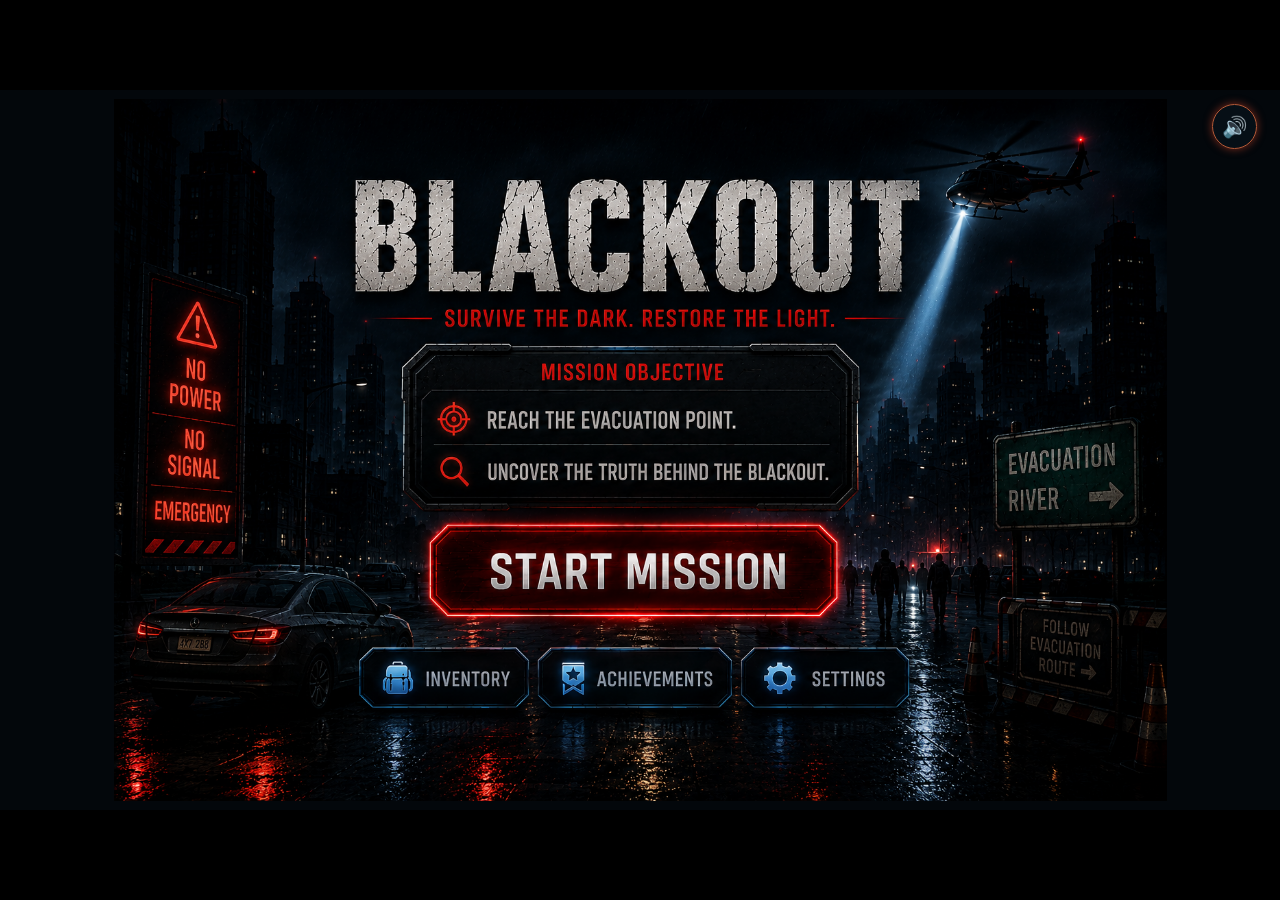
==== commit 8e7d725b: "Update game UI and achievement system" ====
--- a/index.html
+++ b/index.html
@@ -25,7 +25,7 @@
         <output id="hud-score" class="hud-score">0</output>
         <output id="hud-time" class="hud-time">00:00</output>
         <output id="hud-secrets" class="hud-secrets">0/5</output>
-        <button id="backpack" class="hotspot backpack" type="button" title="Backpack" aria-label="Backpack" aria-expanded="false"><span class="backpack-content"><span class="backpack-icon" aria-hidden="true">🎒</span><span id="backpack-count" class="backpack-count">0/4</span></span></button>
+        <button id="backpack" class="hotspot backpack" type="button" title="Backpack" aria-label="Backpack" aria-expanded="false"><span class="backpack-content"><span class="backpack-icon" aria-hidden="true"></span><span id="backpack-count" class="backpack-count">0/4</span></span></button>
       </header>
 
       <div id="feedback" class="feedback" role="status" aria-live="assertive"></div>
--- a/style.css
+++ b/style.css
@@ -3,11 +3,14 @@
 #viewport{width:100%;height:100%;display:grid;place-items:center;overflow:hidden;background:#000}.game-shell{position:relative;width:min(100vw,calc(100vh * 16 / 9));height:min(100vh,calc(100vw * 9 / 16));aspect-ratio:16/9;overflow:hidden;background:#03070b;isolation:isolate}
 .screen,.loading-screen{position:absolute}.screen{inset:var(--safe);display:grid;place-items:center;overflow:hidden;background:#03070b center/cover no-repeat}.loading-screen{inset:0}.hidden{display:none!important}.sr-only{position:absolute;width:1px;height:1px;overflow:hidden;clip:rect(0,0,0,0)}
 .loading-screen{z-index:80;display:grid;place-content:center;justify-items:center;gap:14px;background:radial-gradient(circle,#101b26,#03070b 62%);letter-spacing:.2em}.loading-screen h1{font-size:clamp(34px,6vw,76px);margin:0;text-shadow:0 0 22px #e33}.loading-screen p{margin:0;color:#e44336}.load-track{width:320px;max-width:60vw;height:8px;border:1px solid #6c7680;background:#080b0f}.load-track span{display:block;width:0;height:100%;background:#e34132;box-shadow:0 0 12px #e34132;transition:width .2s}.loading-screen output{font:700 14px system-ui;color:#9eb1c4}
-.art-composition{position:relative;justify-self:center;height:100%;max-width:100%;aspect-ratio:3/2;overflow:hidden;background:#02060a}.art-screen{position:absolute;inset:0;width:100%;height:100%;object-fit:contain;user-select:none}.hotspot{position:absolute;border:0;background:transparent;cursor:pointer;border-radius:8px}.hotspot:focus-visible{outline:2px solid #fff;box-shadow:0 0 14px #f33}.start-btn{left:31.5%;top:56%;width:37%;height:13%}.start-settings{left:61%;top:72%;width:17%;height:9%}.start-inventory{left:22%;top:72%;width:17%;height:9%}.start-achievements{left:41%;top:72%;width:18%;height:9%}.how-back{left:3%;bottom:2%;width:18%;height:8%}.how-go{left:31%;bottom:1.4%;width:38%;height:8.5%;border:2px solid #ff745b;background:linear-gradient(#a93228ee,#59110dee);box-shadow:0 0 15px #f33,inset 0 0 10px #ff9b7788;color:#fff;font-size:clamp(11px,1.45vw,20px);font-weight:900;letter-spacing:.12em;text-shadow:0 2px 3px #000}
+.art-composition{position:relative;justify-self:center;height:100%;max-width:100%;aspect-ratio:3/2;overflow:hidden;background:#02060a}.art-screen{position:absolute;inset:0;width:100%;height:100%;object-fit:contain;user-select:none}.hotspot{position:absolute;border:0;background:transparent;cursor:pointer;border-radius:8px}.hotspot:focus-visible{outline:2px solid #fff;box-shadow:0 0 14px #f33}.start-btn{left:30.1%;top:60.7%;width:38.7%;height:13.1%}.start-inventory{left:23.2%;top:78.2%;width:16.4%;height:8.7%}.start-achievements{left:40.2%;top:78.2%;width:18.9%;height:8.7%}.start-settings{left:59.6%;top:78.2%;width:18.2%;height:8.7%}.how-back{left:3%;bottom:2%;width:18%;height:8%}.how-go{left:calc(50% - 18px);bottom:calc(4% - 12px);width:min(300px,28%);height:clamp(42px,5.8%,52px);transform:translateX(-50%);border:2px solid #ff745b;background:linear-gradient(#a93228ee,#59110dee);box-shadow:0 0 15px #f33,inset 0 0 10px #ff9b7788;color:#fff;font-size:clamp(11px,1.45vw,20px);font-weight:900;letter-spacing:.12em;text-shadow:0 2px 3px #000}
 .button-tooltip{position:absolute;z-index:5;min-width:max-content;padding:.38em .72em;border:1px solid #75463b;background:#05090ddd;color:#d9e2e8;font:700 clamp(8px,.82vw,12px) system-ui;letter-spacing:.06em;opacity:0;pointer-events:none;transform:translate(-50%,-100%) translateY(4px);transition:opacity .18s,transform .18s;box-shadow:0 3px 10px #0009}.button-tooltip.show{opacity:1;transform:translate(-50%,-100%) translateY(0)}
 .audio-toggle{position:absolute;z-index:72;right:1.8%;top:2%;width:3.5%;min-width:28px;aspect-ratio:1;border:1px solid #b75b38;border-radius:50%;background:#071018e8;box-shadow:0 0 9px #e94b2d88;color:#fff;font-size:clamp(13px,1.6vw,22px);line-height:1;cursor:pointer}.audio-toggle:hover,.audio-toggle:focus-visible{outline:2px solid #ff9a70;background:#15212a}.audio-panel{position:absolute;z-index:71;right:1.8%;top:8.2%;width:19%;min-width:190px;padding:1.2% 1.4%;border:1px solid #b45937;background:linear-gradient(145deg,#101820f5,#04080cf5);box-shadow:0 7px 22px #000d,0 0 12px #e1492b55;font:700 clamp(9px,.9vw,13px) system-ui}.audio-panel h2{margin:0 0 .8em;color:#f26a48;letter-spacing:.16em;font-size:1.05em}.audio-panel label{display:grid;grid-template-columns:3.8em 1fr 3em;gap:.5em;align-items:center;margin:.65em 0}.audio-panel input{width:100%;accent-color:#dc4b2f}.audio-panel output{text-align:right;color:#a9d7f1}.audio-panel button{width:100%;margin-top:.5em;padding:.45em;border:1px solid #824632;background:#2a1510;cursor:pointer;letter-spacing:.1em}
 .branding-badge{display:block;width:min(420px,65vw);max-width:420px;margin-top:.8em;line-height:0;cursor:pointer;opacity:.9;transition:opacity .16s,filter .16s}.branding-badge img{display:block;width:100%;max-width:420px;height:auto}.branding-badge:hover,.branding-badge:focus-visible{opacity:1;filter:brightness(1.06)}.branding-badge:focus-visible{outline:1px solid #fff;outline-offset:2px}
-.hud{position:absolute;z-index:15;left:8%;top:-7%;width:84%;aspect-ratio:2172/724}.hud>img{position:absolute;inset:0;width:100%;height:100%;object-fit:contain;pointer-events:none}.hud-lives{position:absolute;left:13.7%;top:47.5%;display:flex;align-items:center;justify-content:center;gap:3%;width:13.2%;height:19.5%;overflow:hidden}.life-dot{width:29%;aspect-ratio:1;background:url('assets/ui/life.png') center/contain no-repeat;filter:drop-shadow(0 0 3px #f22)}.life-dot.lost{filter:grayscale(1);opacity:.22}.energy-bar{position:absolute;left:32.9%;top:52.05%;width:13.95%;height:9.5%;overflow:hidden;border-radius:3px;clip-path:inset(0 round 3px)}.energy-bar span{display:block;height:100%;width:100%;transform-origin:left center;background:linear-gradient(90deg,#148642,#53dc77);box-shadow:inset 0 0 4px #d8ffe477,0 0 4px #22b95855;transition:width .35s}.energy-bar.low span{background:#e33;animation:pulse .8s infinite alternate}.hud-score,.hud-time,.hud-secrets{position:absolute;top:49.5%;height:16%;display:flex;align-items:center;justify-content:center;margin:0;padding:0;font-weight:900;font-size:clamp(13px,1.78vw,25px);line-height:1;text-align:center;text-shadow:0 2px 3px #000}.hud-score{left:50.4%;width:11.2%}.hud-time{left:63.2%;width:10.8%;color:#b7eaff}.hud-secrets{left:75.6%;width:8.8%}.backpack{right:1%;top:21%;width:10%;height:65%;border-radius:50%;overflow:visible}.backpack-content{position:absolute;left:20%;top:51.4%;width:66%;display:flex;flex-direction:column;align-items:center;justify-content:center;gap:.22em;transform:translate(-50%,-50%);pointer-events:none}.backpack-icon{display:grid;place-items:center;width:100%;aspect-ratio:1;font-size:min(5vw,8.9vh);line-height:1;filter:drop-shadow(0 0 5px #ff9a52)}.backpack-count{color:#fff;font:900 min(.9vw,1.6vh)/1 system-ui;text-align:center;text-shadow:0 1px 3px #000,0 0 4px #ff9a52}.backpack.collect-pulse{animation:backpackPulse .65s ease-out}@keyframes backpackPulse{50%{box-shadow:0 0 22px 8px #61df8aaa;filter:brightness(1.5)}}@keyframes pulse{to{opacity:.55;filter:brightness(1.6)}}
+.hud{position:absolute;z-index:15;left:8%;top:-7%;width:84%;aspect-ratio:2172/724}.hud>img{position:absolute;inset:0;width:100%;height:100%;object-fit:contain;pointer-events:none}.hud-lives{position:absolute;left:13.7%;top:47.5%;display:flex;align-items:center;justify-content:center;gap:3%;width:13.2%;height:19.5%;overflow:hidden}.life-dot{width:29%;aspect-ratio:1;background:url('assets/ui/life.png') center/contain no-repeat;filter:drop-shadow(0 0 3px #f22)}.life-dot.lost{filter:grayscale(1);opacity:.22}.energy-bar{position:absolute;left:32.9%;top:52.05%;width:13.95%;height:9.5%;overflow:hidden;border-radius:3px;clip-path:inset(0 round 3px)}.energy-bar span{display:block;height:100%;width:100%;transform-origin:left center;background:linear-gradient(90deg,#148642,#53dc77);box-shadow:inset 0 0 4px #d8ffe477,0 0 4px #22b95855;transition:width .35s}.energy-bar.low span{background:#e33;animation:pulse .8s infinite alternate}.hud-score,.hud-time,.hud-secrets{position:absolute;top:49.5%;height:16%;display:flex;align-items:center;justify-content:center;margin:0;padding:0;font-weight:900;font-size:clamp(13px,1.78vw,25px);line-height:1;text-align:center;text-shadow:0 2px 3px #000}.hud-score{left:50.4%;width:11.2%}.hud-time{left:63.2%;width:10.8%;color:#b7eaff}.hud-secrets{left:75.6%;width:8.8%}.backpack{right:1%;top:21%;width:10%;height:65%;border-radius:50%;overflow:visible}.backpack-content{position:absolute;left:20%;top:51.4%;width:66%;display:flex;flex-direction:column;align-items:center;justify-content:center;gap:.22em;transform:translate(-50%,-50%);pointer-events:none}.backpack-icon{display:block;width:100%;aspect-ratio:1;background:url('assets/ui/backpack.png') center/contain no-repeat}.backpack-count{color:#fff;font:900 min(.9vw,1.6vh)/1 system-ui;text-align:center;text-shadow:0 1px 3px #000,0 0 4px #ff9a52}.backpack.collect-pulse{animation:backpackPulse .65s ease-out}@keyframes backpackPulse{50%{box-shadow:0 0 22px 8px #61df8aaa;filter:brightness(1.5)}}@keyframes pulse{to{opacity:.55;filter:brightness(1.6)}}
+.hud.route-screen-hud{top:-15%}
+.mission-intro-panel{position:absolute;z-index:6;left:50%;top:25%;width:min(60%,760px);max-height:44%;padding:1.7% 3.4% 1.5%;transform:translateX(-50%);clip-path:polygon(2.4% 0,97.6% 0,100% 12%,100% 88%,97.6% 100%,2.4% 100%,0 88%,0 12%);border:1px solid #58c8e5;background:linear-gradient(135deg,#07131bea,#03070cef 55%,#0c1218e8);box-shadow:inset 0 0 22px #020609,0 0 18px #43c8eb55;color:#eef5f7;text-align:center}.mission-intro-panel::before,.mission-intro-panel::after{content:"";position:absolute;top:0;width:18%;height:2px;background:linear-gradient(90deg,transparent,#f07a3b);box-shadow:0 0 8px #e86b35}.mission-intro-panel::before{left:5%}.mission-intro-panel::after{right:5%;transform:scaleX(-1)}.mission-intro-panel h2{margin:0;color:#ef6549;font:900 clamp(18px,2.6vw,36px)/1.05 "Arial Narrow",Impact,sans-serif;letter-spacing:.16em;text-shadow:0 0 12px #c63e2a77,0 2px 4px #000}.mission-intro-panel>p{margin:.65em auto .8em;max-width:90%;color:#e2e9ed;font:600 clamp(9px,1.08vw,15px)/1.45 system-ui;letter-spacing:.025em}.mission-intro-objective{display:grid;justify-items:center;gap:.28em;margin:0 auto;padding:.72em 4% 0;border-top:1px solid #53bcd06b;box-shadow:inset 0 1px #071017}.mission-intro-objective span{color:#e8a84d;font:800 clamp(7px,.72vw,10px)/1 system-ui;letter-spacing:.22em}.mission-intro-objective strong{color:#fff4dd;font:900 clamp(10px,1.16vw,16px)/1.2 system-ui;letter-spacing:.1em;text-shadow:0 0 8px #ee8b3f44}.mission-intro-compact{top:13%;width:min(52%,620px);max-height:24%;padding:1.25% 2.8%}.mission-intro-compact h2{font-size:clamp(15px,2vw,28px)}.mission-intro-compact>p{margin:.55em auto 0;font-size:clamp(8px,.92vw,13px)}
+.mission-intro-panel:not(.mission-intro-compact){top:32%}
 .scene-title{position:absolute;top:33%;left:18%;right:18%;text-align:center;text-transform:uppercase;letter-spacing:.15em;text-shadow:0 2px 8px #000;font:600 clamp(9px,1.02vw,14px) system-ui}.scene-title strong{display:block;margin-bottom:.28em;color:#ef5c49;font:900 clamp(14px,1.7vw,23px) "Arial Narrow",Impact,sans-serif;letter-spacing:.2em}.scene-title span{display:block}.phone{position:absolute;left:18.5%;top:64%;width:5.4%;height:12%;object-fit:contain;filter:drop-shadow(0 0 6px #d22);animation:phoneCue 1.8s ease-in-out infinite;cursor:pointer}.phone:focus-visible{outline:2px solid #fff}.phone-callout{position:absolute;left:13.8%;top:61.5%;padding:.28em .55em;border:1px solid #9d3e36;background:#05090dce;letter-spacing:.08em;color:#eee;font:700 clamp(7px,.7vw,10px) system-ui;box-shadow:0 2px 8px #0008}@keyframes phoneCue{0%,72%,100%{transform:rotate(16deg) scale(1);filter:drop-shadow(0 0 4px #c22)}76%{transform:rotate(14deg) scale(1.025)}80%{transform:rotate(18deg) scale(1.025);filter:drop-shadow(0 0 9px #f33)}84%{transform:rotate(15deg)}88%{transform:rotate(17deg)}}
 .nightfall-collectible{position:absolute;z-index:11;display:grid;place-items:center;margin:0;padding:0;border:0;background:transparent;cursor:pointer;isolation:isolate;animation:nightfallFloat 2.8s ease-in-out infinite}.nightfall-collectible img{display:block;width:100%;height:100%;object-fit:contain;pointer-events:none;filter:drop-shadow(0 0 5px #63c9ff) drop-shadow(0 0 12px #8a56ff) brightness(1.08);transition:filter .18s,transform .18s}.nightfall-collectible::before{content:"";position:absolute;z-index:-1;inset:12%;border-radius:50%;background:radial-gradient(circle,#78d9ff55,#8a55e728 46%,transparent 72%);box-shadow:0 0 18px #6fd7ff66,0 0 30px #7d4cff44;animation:nightfallPulse 1.65s ease-in-out infinite alternate}.nightfall-collectible:hover img,.nightfall-collectible:focus-visible img{transform:scale(1.09);filter:drop-shadow(0 0 8px #bcefff) drop-shadow(0 0 18px #a878ff) brightness(1.24)}.nightfall-collectible:focus-visible{outline:1px solid #a6eaff;outline-offset:4px}.nightfall-sparks,.nightfall-sparks i{position:absolute;inset:0;pointer-events:none}.nightfall-sparks i::before{content:"";position:absolute;width:4px;aspect-ratio:1;border-radius:50%;background:#b8efff;box-shadow:0 0 7px #8adfff}.nightfall-sparks i:nth-child(1)::before{left:8%;top:18%;animation:nightfallSpark 2.1s .1s infinite}.nightfall-sparks i:nth-child(2)::before{right:5%;top:34%;animation:nightfallSpark 2.5s .6s infinite}.nightfall-sparks i:nth-child(3)::before{left:18%;bottom:4%;animation:nightfallSpark 2.3s 1s infinite}.nightfall-sparks i:nth-child(4)::before{right:15%;bottom:12%;animation:nightfallSpark 2.7s 1.4s infinite}.nightfall-medallion{left:74%;top:49%;width:11%;height:20%}.nightfall-usb{right:1.5%;bottom:7%;width:9.5%;height:17%}.nightfall-processor{left:1.5%;bottom:7%;width:10%;height:18%}.nightfall-fieldNotes{left:1.8%;bottom:8%;width:10.5%;height:19%}.nightfall-core{right:1.5%;top:42%;width:11%;height:20%}.nightfall-collectible.collected{pointer-events:none;animation:nightfallCollect .65s ease-in forwards}.nightfall-notice{position:absolute;z-index:55;left:50%;top:43%;min-width:25%;padding:.8em 1.35em;border:1px solid #72d5ff;background:linear-gradient(145deg,#061424f4,#120c28f4);box-shadow:inset 0 0 18px #4f8fd333,0 0 20px #7459ff88;color:#eaf9ff;text-align:center;pointer-events:none;opacity:0;transform:translate(-50%,-50%) scale(.92);transition:opacity .22s,transform .22s}.nightfall-notice.show{opacity:1;transform:translate(-50%,-50%) scale(1)}.nightfall-notice strong,.nightfall-notice span{display:block}.nightfall-notice strong{color:#8de6ff;font:900 clamp(13px,1.55vw,21px) system-ui;letter-spacing:.15em;text-shadow:0 0 9px #58bfff}.nightfall-notice span{margin-top:.4em;color:#c7b9ff;font:800 clamp(9px,.95vw,13px) system-ui;letter-spacing:.1em}.nightfall-notice.nightfall-unlocked{border-color:#aa86ff;box-shadow:inset 0 0 22px #684acb55,0 0 26px #785bffbb}@keyframes nightfallFloat{0%,100%{transform:translateY(0)}50%{transform:translateY(-7px)}}@keyframes nightfallPulse{to{opacity:.58;transform:scale(1.12)}}@keyframes nightfallSpark{0%,65%,100%{opacity:0;transform:translateY(5px) scale(.5)}75%{opacity:.9}90%{opacity:0;transform:translateY(-8px) scale(1)}}@keyframes nightfallCollect{35%{transform:scale(1.2);filter:brightness(1.65)}100%{opacity:0;transform:scale(.08) rotate(18deg)}}
 .question-stage{position:absolute;inset:0;background:linear-gradient(#07101aaa,#090503c7),url('assets/optimized/backgrounds/home_bedroom.webp') center/cover}.question-panel{position:absolute;left:11%;top:28.5%;width:78%;height:68.5%;background:url('assets/ui/question_panel_clean.png') center/100% 100% no-repeat;filter:drop-shadow(0 7px 16px #000)}.question-copy{position:absolute;left:15%;right:15%;top:23%;height:25%;display:flex;flex-direction:column;align-items:center;justify-content:center;text-align:center}.eyebrow{margin:0 0 .2em;color:#ff9c28;letter-spacing:.14em;font-size:clamp(12px,1.35vw,19px)}.instruction{margin:0 0 .28em;color:#80cfee;font:700 clamp(11px,1.15vw,16px) system-ui}.sentence{display:flex;flex-direction:column;justify-content:center;align-items:center;width:82%;max-width:82%;margin:0;padding:.08em 0;text-align:center;white-space:normal;overflow-wrap:normal;font:700 clamp(19px,2.45vw,33px) system-ui;line-height:1.12}.progress{position:absolute;right:12.5%;top:18.5%;font:900 clamp(8px,.9vw,12px) system-ui;color:#ffc35b}.answers{position:absolute;left:15%;right:14%;top:52%;bottom:22%;display:grid;grid-template-columns:repeat(2,minmax(0,1fr));grid-template-rows:repeat(2,minmax(0,1fr));column-gap:7%;row-gap:9%}.answer{display:grid;grid-template-columns:22% minmax(0,1fr);align-items:stretch;min-width:0;border:0;background:transparent;padding:0;text-align:left;font:700 clamp(15px,1.75vw,24px)/1 system-ui;cursor:pointer;text-shadow:0 2px 3px #000;transition:filter .15s,box-shadow .15s,background .15s}.answer-copy{grid-column:2;display:flex;align-items:center;justify-content:flex-start;min-width:0;padding:0 5%;white-space:nowrap}.signal-stage .answer-copy{font-size:clamp(5px,.46vw,6.5px)}.answer:nth-child(n+3){position:relative;top:-10px}.answer:hover,.answer:focus-visible{outline:1px solid #ff9c2877;box-shadow:inset 0 0 12px #ff9c283d}.answer.correct{outline:1px solid #65e39a99;background:#1a9e5540;box-shadow:inset 0 0 16px #52e28c88,0 0 7px #43d77e55}.answer.wrong{outline:1px solid #ff625b99;background:#b8272740;box-shadow:inset 0 0 15px #f23b3b88;animation:shake .28s}.answer:disabled{cursor:default}.answer:disabled:not(.correct){opacity:.72}@keyframes shake{50%{transform:translateX(-4px)}}
@@ -37,6 +40,11 @@
 .nightfall-transition,.nightfall-stage,.final-results{position:absolute;inset:0;overflow:hidden;background:#02050a center/cover no-repeat}.nightfall-transition{z-index:20;display:grid;place-items:center;background:radial-gradient(circle,#0b1831,#010207 70%);opacity:0;transition:opacity .8s}.nightfall-transition.active{opacity:1}.nightfall-transition div{position:relative;padding:1.2em 2em;border:1px solid #5e8bab;background:#04101bed;box-shadow:inset 0 0 24px #000,0 0 20px #487de877;color:#9be9ff;font:900 clamp(15px,2vw,28px) system-ui;letter-spacing:.16em;text-align:center;text-shadow:0 0 9px #51b5eb}.nightfall-transition i{display:block;width:100%;height:2px;margin-top:.7em;background:#77dfff;box-shadow:0 0 8px #77dfff;animation:nightfallScan 1.4s ease-in-out infinite}.nightfall-incomplete{display:flex;z-index:20;flex-direction:column;align-items:center;gap:.65em;padding:1.5em 2em;border:1px solid #7a6599;background:#060a13f2;box-shadow:inset 0 0 24px #000,0 0 18px #7050bc66;text-align:center}.nightfall-incomplete strong{color:#b8a3ff;font:900 clamp(15px,2vw,27px) system-ui;letter-spacing:.11em}.nightfall-incomplete span{color:#b8d8e7;font:800 clamp(11px,1.25vw,17px) system-ui}.nightfall-incomplete button,.nightfall-form>button,.final-results button{padding:.7em 1.4em;border:1px solid #668fb1;background:linear-gradient(#18425d,#071723);color:#eafaff;font:900 clamp(9px,1vw,14px) system-ui;letter-spacing:.1em;cursor:pointer}.nightfall-stage::before{content:"";position:absolute;z-index:1;inset:0;pointer-events:none;background:linear-gradient(#01040ab8,#07102066 45%,#01040ad1),repeating-linear-gradient(0deg,#8bdfff08 0 1px,transparent 1px 4px);box-shadow:inset 0 0 90px #000}.nightfall-header{position:absolute;z-index:6;left:22%;right:22%;top:28%;height:12%;display:flex;flex-direction:column;align-items:center;justify-content:center;border:1px solid #516f91;background:#030a13e8;box-shadow:inset 0 0 18px #000,0 0 15px #536ac666;text-align:center}.nightfall-header p{margin:0;color:#a67dff;font:900 clamp(15px,1.8vw,25px) system-ui;letter-spacing:.16em;text-shadow:0 0 10px #7156df}.nightfall-header span{color:#6edcf4;font:800 clamp(7px,.75vw,11px) system-ui;letter-spacing:.14em}.nightfall-header strong{margin-top:.15em;color:#e8f8ff;font:900 clamp(9px,1vw,14px) system-ui;letter-spacing:.1em}.nightfall-terminal{position:absolute;z-index:5;left:12%;right:12%;top:41%;bottom:5%;display:grid;grid-template-columns:minmax(0,1.6fr) minmax(0,.75fr);grid-template-rows:1fr auto;gap:2%;padding:1.3% 1.8%;border:1px solid #476f91;background:linear-gradient(145deg,#06121cf2,#02050af8);box-shadow:inset 0 0 28px #000,0 9px 28px #000e,0 0 18px #5d4bbf55}.nightfall-form{display:flex;min-height:0;flex-direction:column;align-items:center;justify-content:center}.nightfall-rows{display:grid;gap:.38em;width:100%}.nightfall-row{display:grid;grid-template-columns:2.3em minmax(0,1fr);align-items:center;min-height:3.1em;padding:.35em .55em;border:1px solid #29485c;background:#04101a;color:#ecf9ff;transition:border-color .2s,background .2s}.nightfall-row>b{color:#74dff7;font:900 clamp(9px,.9vw,13px) system-ui}.nightfall-sentence{font:750 clamp(10px,1.05vw,15px)/1.35 system-ui;text-align:left}.nightfall-row input{width:15em;max-width:42%;height:2.05em;margin:0 .32em;padding:.1em .45em;border:1px solid #507ea1;background:#071b29;color:#fff;font:800 .92em/1 system-ui;text-align:center;outline:0}.nightfall-row input:focus{border-color:#8be8ff;box-shadow:0 0 8px #57c9eb}.nightfall-row.decrypted{border-color:#4fd895;background:#08231a;box-shadow:inset 0 0 10px #2bba6f33}.nightfall-row.decrypted input{border-color:#5cdda0;background:#0d3424;color:#aaffcc}.nightfall-row.wrong{border-color:#eb584d;background:#2d1014;animation:nightfallError .28s}.nightfall-form>button{margin-top:.55em}.nightfall-form>button:disabled{opacity:.55;cursor:default}.nightfall-file{position:relative;min-height:0;overflow:hidden;border:1px solid #3b607a;background:#02090f;box-shadow:inset 0 0 22px #000}.nightfall-file header{position:absolute;z-index:3;left:8%;right:8%;top:8%;text-align:center}.nightfall-file header b,.nightfall-file header span{display:block}.nightfall-file header b{color:#9981ea;font:900 clamp(10px,1.15vw,16px) system-ui;letter-spacing:.12em}.nightfall-file header span{margin-top:.2em;color:#5f8295;font:800 clamp(7px,.72vw,10px) system-ui;letter-spacing:.1em}.nightfall-file-lines{position:absolute;z-index:2;left:10%;right:10%;top:35%;bottom:12%;display:grid;gap:9%}.nightfall-file-lines i{display:block;background:linear-gradient(90deg,#4bd2ec,#8a6bf1);box-shadow:0 0 7px #55c7e8;opacity:.1;transform:scaleX(.1);transform-origin:left;transition:.55s}.nightfall-file[data-progress="25"] .nightfall-file-lines i:nth-child(1),.nightfall-file[data-progress="50"] .nightfall-file-lines i:nth-child(-n+2),.nightfall-file[data-progress="75"] .nightfall-file-lines i:nth-child(-n+3),.nightfall-file[data-progress="100"] .nightfall-file-lines i{opacity:.85;transform:scaleX(1)}.nightfall-redactions{position:absolute;z-index:4;inset:30% 8% 8%;display:grid;gap:8%;transition:opacity .55s}.nightfall-redactions span{background:repeating-linear-gradient(90deg,#151d2b 0 12px,#0b111b 12px 18px);box-shadow:0 0 7px #000}.nightfall-file[data-progress="25"] .nightfall-redactions span:nth-child(1),.nightfall-file[data-progress="50"] .nightfall-redactions span:nth-child(-n+2),.nightfall-file[data-progress="75"] .nightfall-redactions span:nth-child(-n+3),.nightfall-file[data-progress="100"] .nightfall-redactions span{opacity:0}.nightfall-progress{grid-column:1/-1;color:#76e8ff;font:900 clamp(11px,1.3vw,18px) system-ui;letter-spacing:.1em;text-align:center;text-shadow:0 0 8px #55cfe9}.nightfall-unlock-status{position:absolute;z-index:8;left:25%;right:25%;bottom:2%;color:#88ffc0;font:900 clamp(10px,1.15vw,16px) system-ui;letter-spacing:.12em;text-align:center;text-shadow:0 0 10px #43dc89}.nightfall-evidence{position:absolute;z-index:7;left:3%;right:3%;top:39%;bottom:4%;pointer-events:none}.nightfall-evidence img{position:absolute;width:6%;height:13%;object-fit:contain;filter:drop-shadow(0 0 5px #62ccff) drop-shadow(0 0 9px #7956dd);animation:nightfallEvidence 2.4s ease-in-out infinite alternate}.nightfall-evidence img:nth-child(1){left:0;top:5%}.nightfall-evidence img:nth-child(2){left:0;top:43%;animation-delay:.3s}.nightfall-evidence img:nth-child(3){right:0;top:5%;animation-delay:.6s}.nightfall-evidence img:nth-child(4){right:0;top:43%;animation-delay:.9s}.nightfall-evidence img:nth-child(5){right:1%;bottom:0;animation-delay:1.2s}.file-unlocked .nightfall-terminal{border-color:#61e5a0;box-shadow:inset 0 0 30px #34c77a22,0 0 24px #45df8a88}.nightfall-reveal::before,.nightfall-case-solved::before{background:linear-gradient(#01040a99,#020611d8),repeating-linear-gradient(0deg,#8bdfff08 0 1px,transparent 1px 4px)}.classified-reveal{position:absolute;z-index:5;left:22%;right:22%;top:30%;bottom:9%;padding:2% 4%;border:1px solid #675da4;background:#040914ed;box-shadow:inset 0 0 25px #000,0 0 22px #6151bd77}.classified-reveal header{text-align:center}.classified-reveal header p{margin:0;color:#a788ff;font:900 clamp(17px,2vw,28px) system-ui;letter-spacing:.16em}.classified-reveal header strong{color:#70daf2;font:900 clamp(9px,1vw,14px) system-ui;letter-spacing:.18em}.classified-story{margin-top:1.3em}.classified-story p{margin:.65em 0;color:#eaf8ff;font:750 clamp(12px,1.35vw,19px)/1.35 system-ui;opacity:0;transform:translateY(5px);transition:.35s}.classified-story p.visible{opacity:1;transform:none}.nightfall-case-solved{display:grid;place-items:center}.nightfall-case-solved section{position:relative;z-index:5;min-width:42%;padding:2em;border:1px solid #5e84a4;background:#030a13ed;box-shadow:inset 0 0 25px #000,0 0 28px #6857dd99;text-align:center}.nightfall-case-solved p{margin:0;color:#9b80ff;font:900 clamp(16px,2vw,28px) system-ui;letter-spacing:.16em}.nightfall-case-solved strong{display:block;margin-top:.35em;color:#7affb3;font:900 clamp(24px,3.4vw,47px) system-ui;letter-spacing:.14em;text-shadow:0 0 15px #45db88}.nightfall-case-solved .nightfall-evidence img{animation:nightfallEvidenceSolved .8s ease-in-out infinite alternate}.final-results{display:grid;place-items:center;background-size:cover}.final-results::before{content:"";position:absolute;inset:0;background:radial-gradient(circle,#14203355,#010307dd 74%)}.final-results>section{position:relative;z-index:2;width:60%;min-height:62%;display:flex;flex-direction:column;align-items:center;justify-content:center;padding:2.2% 4%;border:1px solid #a35b3d;background:#050a10e8;box-shadow:inset 0 0 30px #000,0 0 24px #d75a3b66;text-align:center}.final-results h1{margin:0 0 .55em;color:#ff7857;font:900 clamp(25px,3.5vw,48px) system-ui;letter-spacing:.14em;text-shadow:0 0 13px #dd4e3a}.final-stats{display:grid;grid-template-columns:repeat(3,1fr);gap:.8em;width:100%}.final-stats p{margin:0;padding:.8em .45em;border:1px solid #3b6577;background:#06131c}.final-stats span,.final-stats strong{display:block}.final-stats span{color:#8fcfe1;font:800 clamp(8px,.78vw,11px) system-ui;letter-spacing:.08em}.final-stats strong{margin-top:.25em;color:#fff;font:900 clamp(15px,1.8vw,25px) system-ui}.final-achievements{display:flex;justify-content:center;gap:1em;margin:.8em 0}.final-achievements figure{width:7em;margin:0}.final-achievements img{width:100%;height:5.5em;object-fit:contain;filter:drop-shadow(0 0 8px #e9b359)}.final-achievements figcaption{color:#ffd77f;font:900 clamp(7px,.72vw,10px) system-ui;letter-spacing:.07em}.final-results button{margin-top:1em;border-color:#dc6d47;background:linear-gradient(#8a2d22,#46100d)}@keyframes nightfallScan{50%{opacity:.35;transform:scaleX(.72)}}@keyframes nightfallError{50%{transform:translateX(-5px)}}@keyframes nightfallEvidence{to{transform:translateY(-4px);filter:drop-shadow(0 0 8px #8de6ff) drop-shadow(0 0 13px #9877ff)}}@keyframes nightfallEvidenceSolved{to{filter:drop-shadow(0 0 12px #9ff4ff) drop-shadow(0 0 20px #b18cff);transform:scale(1.08)}}
 .classified-reveal{display:flex;flex-direction:column;align-items:stretch}.classified-story{flex:1}.classified-continue{align-self:center;min-width:28%;margin-top:.6em;padding:.72em 1.5em;border:1px solid #6fd8ee;background:linear-gradient(#174b61,#071a25);box-shadow:inset 0 0 12px #5cd8ef33,0 0 10px #54cfe766;color:#effcff;font:900 clamp(10px,1.1vw,15px) system-ui;letter-spacing:.12em;cursor:pointer;opacity:0;transform:translateY(5px);transition:opacity .28s,transform .28s,filter .18s}.classified-continue.visible{opacity:1;transform:none}.classified-continue:hover,.classified-continue:focus-visible{outline:1px solid #c2f7ff;filter:brightness(1.22)}.nightfall-case-solved{opacity:1;transition:opacity .65s}.nightfall-case-solved.ending-fade{opacity:0}.final-results{background-position:center;background-size:cover}.final-results::before{background:linear-gradient(#02070aa6,#02070a92 48%,#010306c2),radial-gradient(circle at 50% 58%,transparent 0 30%,#0103089c 78%)}.final-results>section{width:82%;min-height:78%;padding:2% 5%;border:1px solid #b06a43;background:linear-gradient(145deg,#07121ae0,#03070ceb);box-shadow:inset 0 0 38px #000,0 0 26px #e2613d66,0 0 55px #2d91b633;clip-path:polygon(2% 0,98% 0,100% 4%,100% 96%,98% 100%,2% 100%,0 96%,0 4%)}.final-results>section::before,.final-results>section::after{content:"";position:absolute;top:2%;bottom:2%;width:4px;background:linear-gradient(transparent,#e8683f,#63d8f2,#e8683f,transparent);box-shadow:0 0 9px currentColor}.final-results>section::before{left:1.2%}.final-results>section::after{right:1.2%}.final-results h1{margin:0;color:#ff7958;font-size:clamp(31px,4.4vw,60px);letter-spacing:.16em}.final-results h2{margin:.2em 0 .8em;color:#9eefff;font:900 clamp(12px,1.45vw,20px) system-ui;letter-spacing:.14em;text-shadow:0 0 9px #4bb9dc}.final-results h3{margin:.85em 0 .2em;color:#f3d58c;font:900 clamp(9px,.95vw,13px) system-ui;letter-spacing:.14em}.final-stats{gap:1.2em;width:88%}.final-stats p{padding:1em .65em;border-color:#527f91;background:linear-gradient(#091d28d9,#041019e8);box-shadow:inset 0 0 15px #000,0 0 9px #3a9fbb44}.final-stats span{font-size:clamp(8px,.9vw,13px)}.final-stats strong{font-size:clamp(19px,2.35vw,32px);color:#fff;text-shadow:0 0 8px #66cfe5}.final-achievements{gap:1.5em;margin:.25em 0 .45em}.final-achievements figure{width:11em}.final-achievements img{height:9.2em;filter:drop-shadow(0 0 10px #f0c65f) drop-shadow(0 0 16px #55aee8)}.final-achievements figcaption{margin-top:.1em;font-size:clamp(9px,.9vw,13px);color:#ffe09a;text-shadow:0 0 7px #d9a945}.final-results button{min-width:25%;margin-top:.45em;padding:.85em 1.7em;font-size:clamp(11px,1.25vw,17px);box-shadow:inset 0 0 13px #ff977044,0 0 13px #da5c3e66}.final-results button:hover,.final-results button:focus-visible{outline:1px solid #ffc2a9;filter:brightness(1.2)}
 .nightfall-reveal .classified-reveal{left:18%;right:18%;top:29%;bottom:4%;display:flex;padding:2.2% 4% 1.8%;overflow:hidden;border:1px solid #78d7f4;background:linear-gradient(145deg,#03101bdc,#060923e8);box-shadow:inset 0 0 35px #02040b,0 0 8px #69d9f2,0 0 22px #7957e288;clip-path:polygon(3% 0,97% 0,100% 5%,100% 95%,97% 100%,3% 100%,0 95%,0 5%)}.nightfall-reveal .classified-reveal::before{content:"";position:absolute;z-index:-1;inset:0;pointer-events:none;background:linear-gradient(90deg,#7555ef33 1px,transparent 1px),linear-gradient(#65cfea20 1px,transparent 1px),repeating-linear-gradient(0deg,#b8f4ff0b 0 1px,transparent 1px 4px);background-size:36px 36px,36px 36px,100% 4px}.nightfall-reveal .classified-reveal::after{content:"";position:absolute;inset:1.4%;pointer-events:none;border:1px solid #7658d466;box-shadow:inset 0 0 16px #4a99cf2b;clip-path:polygon(4% 0,96% 0,100% 5%,100% 95%,96% 100%,4% 100%,0 95%,0 5%)}.nightfall-reveal .classified-reveal header{position:relative;z-index:2;padding-bottom:1em}.nightfall-reveal .classified-reveal header p{font-size:clamp(22px,2.75vw,38px);letter-spacing:.2em;text-shadow:0 0 8px #a17cff,0 0 18px #7652dc}.nightfall-reveal .classified-reveal header strong{display:block;margin-top:.2em;font-size:clamp(10px,1.2vw,17px);color:#8feaff;text-shadow:0 0 8px #55cce7}.nightfall-reveal .classified-reveal header i{display:block;width:86%;height:1px;margin:.85em auto 0;background:linear-gradient(90deg,transparent,#6ddcf4 16% 84%,transparent);box-shadow:0 0 7px #6bd8f2}.nightfall-reveal .classified-story{position:relative;z-index:2;display:flex;flex:1;min-height:0;flex-direction:column;align-items:center;justify-content:center;width:100%;margin:0 auto;padding:.3em 1em 3.8em;text-align:center}.nightfall-reveal .classified-story p{width:100%;max-width:38em;margin:.55em auto;color:#d9fbff;font:700 clamp(13px,1.55vw,21px)/1.4 ui-monospace,SFMono-Regular,Consolas,monospace;text-align:center;text-wrap:balance;opacity:1;transform:none;text-shadow:0 0 6px #60cbd866}.terminal-cursor{display:inline-block;width:.55em;height:1.05em;margin-left:.12em;background:#8cecff;box-shadow:0 0 7px #67dff5;vertical-align:-.14em;animation:terminalCursor .72s steps(1,end) infinite}.nightfall-reveal .classified-continue{position:absolute;z-index:4;left:35%;right:35%;bottom:6%;min-width:0;margin:0;padding:.9em 1.2em;border-color:#9d79ff;background:linear-gradient(#17265bdf,#080d2be8);box-shadow:inset 0 0 14px #65d9ef33,0 0 9px #69dff0,0 0 18px #7959e8;color:#f1f8ff;font-size:clamp(11px,1.3vw,18px)}.nightfall-reveal .classified-evidence{z-index:6;left:0;right:0;top:29%;bottom:3%}.nightfall-reveal .classified-evidence img{box-sizing:border-box;margin:0;padding:.35%;border:1px solid #7479d766;background:radial-gradient(circle,#6554c329,transparent 70%);filter:drop-shadow(0 0 6px #62ccff) drop-shadow(0 0 11px #7956dd);animation:classifiedEvidenceFloat 3.4s ease-in-out infinite alternate}.nightfall-reveal .classified-evidence .evidence-medallion{left:4%;top:7%;width:9%;height:19%}.nightfall-reveal .classified-evidence .evidence-usb{left:4%;top:59%;width:9%;height:17%;animation-delay:.55s}.nightfall-reveal .classified-evidence .evidence-processor{right:4%;top:5%;width:9%;height:17%;animation-delay:1.1s}.nightfall-reveal .classified-evidence .evidence-fieldNotes{right:3.5%;top:33%;width:10%;height:22%;animation-delay:1.65s}.nightfall-reveal .classified-evidence .evidence-core{right:4%;top:67%;bottom:auto;width:9%;height:17%;animation-delay:2.2s}@keyframes terminalCursor{50%{opacity:0}}@keyframes classifiedEvidenceFloat{to{transform:translateY(-4px);filter:drop-shadow(0 0 8px #91e8ff) drop-shadow(0 0 15px #9b79ff)}}
+.final-results>.final-dashboard{width:94%;height:94%;min-height:0;padding:1.4% 2.2%;display:grid;grid-template-rows:auto auto minmax(0,1fr) auto;align-items:stretch;justify-content:stretch;gap:1%;overflow:hidden}.final-results-heading{text-align:center}.final-results-heading h1{margin:0;font-size:clamp(27px,3.6vw,49px);line-height:1}.final-results-heading h2{margin:.18em 0 .35em}.final-dashboard .final-stats{width:100%;display:grid;grid-template-columns:repeat(6,minmax(0,1fr));gap:.65em}.final-dashboard .final-stats p{min-width:0;padding:.62em .35em}.final-dashboard .final-stats span{min-height:2.2em;display:flex;align-items:center;justify-content:center;font-size:clamp(6px,.66vw,9px);line-height:1.15}.final-dashboard .final-stats strong{margin-top:.1em;font-size:clamp(14px,1.55vw,21px)}.final-results-lower{min-height:0;display:grid;grid-template-columns:minmax(0,3fr) minmax(180px,1fr);gap:1.2%;align-items:stretch}.final-achievement-report,.survival-report{min-height:0;padding:.8% 1.2%;border:1px solid #476f82;background:linear-gradient(145deg,#07151fd9,#03090ee8);box-shadow:inset 0 0 18px #000,0 0 9px #48bcd044}.final-achievement-report h3,.survival-report h3{margin:0 0 .45em;color:#f1c575;font:900 clamp(8px,.9vw,13px)/1 system-ui;letter-spacing:.15em;text-align:center}.final-dashboard .final-achievements{height:calc(100% - 1.5em);display:grid;grid-template-columns:repeat(6,minmax(0,1fr));align-items:center;gap:.55em;margin:0}.final-dashboard .final-achievements figure{position:relative;width:auto;min-width:0;margin:0;text-align:center}.final-dashboard .final-achievements img{display:block;width:100%;height:min(12vh,88px);object-fit:contain}.final-dashboard .final-achievements figcaption{min-height:2.2em;margin-top:.2em;color:#ffe09a;font:900 clamp(6px,.62vw,9px)/1.12 system-ui;letter-spacing:.05em}.final-dashboard .final-achievements figure.unlocked img{filter:drop-shadow(0 0 8px #f0c65f) drop-shadow(0 0 13px #55aee8)}.final-dashboard .final-achievements figure.locked img{filter:grayscale(1) brightness(.38);opacity:.48}.final-dashboard .final-achievements figure.locked figcaption{color:#7b8990}.final-dashboard .final-achievements figure>span{display:block;margin-top:.12em;color:#69767d;font:800 clamp(5px,.52vw,8px)/1 system-ui;letter-spacing:.12em}.survival-report dl{display:grid;grid-template-columns:minmax(0,1fr) auto;gap:.32em .7em;margin:0;font:700 clamp(7px,.72vw,10px)/1.15 system-ui}.survival-report dt{color:#93c8d7}.survival-report dd{margin:0;color:#fff;text-align:right}.final-actions{display:flex;flex-direction:column;align-items:center;justify-content:center;gap:.35em}.final-dashboard .final-actions button{min-width:22%;margin:0;padding:.62em 1.7em}.final-dashboard .branding-badge{width:min(340px,38vw);max-width:340px;margin:0}.final-dashboard .branding-badge img{max-width:340px}
+.final-results>.final-dashboard{height:auto;max-height:94%;grid-template-rows:auto auto auto auto;gap:.55em;padding:1.15% 2%;overflow:visible}.final-dashboard .final-stats p:first-child{border-color:#e7aa50;background:linear-gradient(#1c1b16e8,#0b1118ed);box-shadow:inset 0 0 18px #e99d2633,0 0 11px #d98d3455}.final-dashboard .final-stats p:first-child span{color:#ffd27a}.final-dashboard .final-stats p:first-child strong{color:#fff0bc;font-size:clamp(18px,2vw,28px);text-shadow:0 0 9px #e4a23e}.final-results-lower{grid-template-columns:minmax(0,3.45fr) minmax(190px,1fr);gap:.8em}.final-achievement-report,.survival-report{padding:.72em;border-color:#568ca1;background:linear-gradient(145deg,#081923e8,#03090fed);box-shadow:inset 0 0 22px #000,0 0 10px #48bdd05c}.final-achievement-report{border-color:#8d7549;box-shadow:inset 0 0 22px #000,0 0 11px #d6983e55}.final-achievement-report h3,.survival-report h3{margin:0 0 .55em;font-size:clamp(9px,1vw,14px)}.final-dashboard .final-achievements{height:auto;align-items:stretch;gap:.6em}.final-dashboard .final-achievements figure{min-height:clamp(148px,23vh,178px);display:grid;grid-template-rows:minmax(0,1fr) auto auto;align-items:center;padding:.55em .35em .42em;border:1px solid #496d7b;background:linear-gradient(155deg,#0b1b24e8,#050a0fed);box-shadow:inset 0 0 15px #000,0 3px 8px #0008}.final-dashboard .final-achievements figure.unlocked{border-color:#b48a46;background:linear-gradient(155deg,#1b1a14e8,#07141ded);box-shadow:inset 0 0 17px #000,0 0 9px #d4a34d55}.final-dashboard .final-achievements img{height:min(19vh,138px)}.final-dashboard .final-achievements figcaption{min-height:2em;margin-top:.25em;font-size:clamp(7px,.72vw,10px)}.final-dashboard .final-achievements figure.unlocked img{filter:drop-shadow(0 0 10px #f0c65f) drop-shadow(0 0 16px #55aee8)}.final-dashboard .final-achievements figure.locked img{filter:grayscale(1) brightness(.34);opacity:.44}.survival-report dl{gap:0;font-size:clamp(7px,.76vw,11px)}.survival-report dt,.survival-report dd{display:flex;align-items:center;min-height:2.18em;padding:.42em .25em;border-bottom:1px solid #315363}.survival-report dt{color:#a3d7e3;letter-spacing:.035em}.survival-report dd{justify-content:flex-end;color:#fff2c7;font-size:1.08em;text-shadow:0 0 6px #5ccbe2}.survival-report dt:nth-last-of-type(1),.survival-report dd:nth-last-of-type(1){margin-top:.22em;border-top:1px solid #d49b47;border-bottom:0;color:#ffd477;font-weight:900;font-size:1.18em}.final-actions{gap:.25em}.final-dashboard .final-actions button{margin-top:.05em;padding:.72em 1.9em;box-shadow:inset 0 0 14px #ff977044,0 0 14px #da5c3e77}.final-dashboard .branding-badge{margin-top:0}
+.final-results>.final-dashboard{max-height:none;gap:.42em;padding-top:1%;padding-bottom:.45%}.final-dashboard .final-actions button{border:1px solid #d9783f;background:linear-gradient(180deg,#20272b,#0a0f12 58%,#15191c);box-shadow:inset 0 0 12px #f18a3a20,0 0 9px #e875364f;color:#f7f1e9;text-shadow:0 1px 3px #000;font-weight:900}.final-dashboard .final-actions button:hover,.final-dashboard .final-actions button:focus-visible{outline:1px solid #ffad72;border-color:#f09a5b;background:linear-gradient(180deg,#293136,#0d1317 58%,#1b2024);box-shadow:inset 0 0 15px #ff9a4638,0 0 13px #f0803e78;filter:none}
+.final-results>.final-dashboard{align-self:center;height:fit-content!important;min-height:0!important;max-height:none;margin:0 auto;padding-bottom:clamp(20px,3vh,30px)}
+.final-results{display:flex;flex-direction:column;align-items:center;justify-content:safe center}.final-results>.final-dashboard{flex:0 0 auto;margin:0 auto;padding-bottom:clamp(20px,3vh,30px)}.final-dashboard .final-actions{padding-top:clamp(12px,1.8vh,18px)}.final-results>.branding-badge{flex:0 0 auto;align-self:center;width:clamp(420px,36vw,500px);max-width:calc(100% - 40px);margin:clamp(22px,2.8vh,32px) auto 0}.final-results>.branding-badge img{width:100%;max-width:none;height:auto}
 .nightfall-fallback{filter:brightness(1.12)}.nightfall-fallback::before{box-shadow:0 0 23px #70dcff88,0 0 38px #8b5cff66;animation-duration:1.35s}.fallback-game2{left:1%;right:auto;top:auto;bottom:7%;width:10.5%;height:19%}.fallback-game4{left:auto;right:1%;top:auto;bottom:7%;width:10.5%;height:19%}.fallback-game6{left:auto;right:1%;top:auto;bottom:8%;width:11%;height:20%}.fallback-game10{left:.5%;right:auto;top:42%;bottom:auto;width:9%;height:14%}.game12-secret{z-index:12;width:8%;height:13%}.game12-secret-1{left:23%;right:auto;top:44%;bottom:auto}.game12-secret-2{left:auto;right:34%;top:44%;bottom:auto}.game12-secret-3{left:22%;right:auto;top:auto;bottom:3%}.game12-secret-4{left:auto;right:29%;top:auto;bottom:3%}.game12-secret-5{left:46%;right:auto;top:auto;bottom:1%}.nightfall-signal-detected{position:absolute;z-index:45;left:31%;right:31%;top:45%;padding:.75em 1em;border:1px solid #765dda;background:#06101bea;box-shadow:inset 0 0 15px #000,0 0 17px #765ce888;color:#a9eaff;font:900 clamp(10px,1.15vw,16px) system-ui;letter-spacing:.12em;text-align:center;text-shadow:0 0 8px #65d5ec;pointer-events:none;animation:nightfallSignal 2.2s ease both}@keyframes nightfallSignal{0%,100%{opacity:0;transform:translateY(5px)}15%,82%{opacity:1;transform:none}}
 .nightfall-core{right:.5%;top:42%;width:8.5%;height:16%}
 .nightfall-collectible.game12-secret-1{left:23%;right:auto;top:44%;bottom:auto;width:8%;height:13%}.nightfall-collectible.game12-secret-2{left:auto;right:34%;top:44%;bottom:auto;width:8%;height:13%}.nightfall-collectible.game12-secret-3{left:22%;right:auto;top:auto;bottom:3%;width:8%;height:13%}.nightfall-collectible.game12-secret-4{left:auto;right:29%;top:auto;bottom:3%;width:8%;height:13%}.nightfall-collectible.game12-secret-5{left:46%;right:auto;top:auto;bottom:1%;width:8%;height:13%}
@@ -44,11 +52,14 @@
 .nightfall-reveal .classified-reveal{left:14%;right:14%;top:28%;bottom:0;padding:8.5% 8% 7%;border:0;background:transparent url('assets/ui/nightfall_panel.png') center/100% 100% no-repeat;box-shadow:none;clip-path:none}
 .nightfall-reveal .classified-reveal::before,.nightfall-reveal .classified-reveal::after{content:none}
 .nightfall-reveal .classified-reveal header{padding-bottom:.45em}
+.nightfall-reveal .classified-reveal header p{box-sizing:border-box;width:100%;margin:0;padding:0 7%;font-size:clamp(15px,1.65vw,23px);line-height:1.2;letter-spacing:.12em;text-align:center;white-space:nowrap}
 .nightfall-reveal .classified-story{padding:.2em 2em 3.4em}
 
 .street-grid-stage{position:absolute;inset:0;overflow:hidden;background:center/cover no-repeat}.street-grid-question{position:absolute;z-index:5;left:17%;right:17%;top:27.5%;min-height:15%;display:flex;flex-direction:column;align-items:center;justify-content:center;padding:.6% 2%;border:1px solid #3f7891;background:linear-gradient(145deg,#061520ed,#03080deb);box-shadow:inset 0 0 18px #000,0 0 13px #2caedf55;text-align:center}.street-grid-question p,.street-grid-question strong,.street-grid-question span{display:block}.street-grid-question p{margin:0;color:#ff8a45;font:900 clamp(12px,1.4vw,19px) system-ui;letter-spacing:.14em}.street-grid-question strong{margin:.18em 0;color:#7feaff;font:900 clamp(9px,.95vw,13px) system-ui;letter-spacing:.14em}.street-grid-question span{color:#f4fbff;font:750 clamp(16px,1.9vw,26px)/1.18 system-ui;text-shadow:0 2px 5px #000}.street-grid-progress{position:absolute;z-index:7;right:9%;top:30%;padding:.5em .8em;border:1px solid #dc7435;background:#07121ce8;box-shadow:inset 0 0 10px #000,0 0 10px #ed6d2f66;color:#ffbf62;font:900 clamp(9px,1vw,14px) system-ui;letter-spacing:.1em}.street-power-grid{position:absolute;z-index:2;left:6%;right:6%;top:41%;bottom:2%;pointer-events:none}.street-power-grid>img{display:block;width:100%;height:100%;object-fit:contain;filter:drop-shadow(0 6px 12px #000)}.street-grid-nodes{position:absolute;inset:0}.street-grid-node{position:absolute;width:15.5%;aspect-ratio:1;border-radius:50%;background:radial-gradient(circle,#071018 0 47%,transparent 49%);opacity:.35;transition:opacity .25s,filter .25s}.street-grid-node.node-1{left:14.5%;top:7%}.street-grid-node.node-2{right:5.1%;top:14%}.street-grid-node.node-3{left:8.1%;bottom:2.5%}.street-grid-node.node-4{right:1.8%;bottom:1%}.street-grid-node.powered{opacity:1;background:radial-gradient(circle,#dffcff 0 8%,#25cfff 16%,#097bb8b8 38%,transparent 62%);box-shadow:0 0 15px #3bdcff,0 0 34px #148dff;animation:streetNodeIdle 1.45s ease-in-out infinite alternate}.street-grid-node.powering{animation:streetNodePower .75s ease-out,streetNodeIdle 1.45s .75s ease-in-out infinite alternate}.street-grid-signals{position:absolute;z-index:6;inset:0;pointer-events:none}.street-signal{position:absolute;width:20%;min-height:8%;padding:.55em 1em;border:1px solid #54cef1;border-radius:999px;background:radial-gradient(circle at 20% 50%,#93f2ff,#1378a7 18%,#071826eb 62%);box-shadow:inset 0 0 12px #69e7ff66,0 0 9px #35cce8,0 0 18px #1988c488;color:#fff;font:800 clamp(10px,1.08vw,15px)/1.15 system-ui;text-align:center;text-shadow:0 1px 4px #000;cursor:pointer;pointer-events:auto;will-change:transform}.street-signal::before{content:"";position:absolute;left:.55em;top:50%;width:.45em;aspect-ratio:1;border-radius:50%;background:#e9ffff;box-shadow:0 0 7px #fff,0 0 13px #3ee3ff;transform:translateY(-50%)}.street-signal.signal-1{left:23%;top:47%;animation:streetSignalOne 2.8s ease-in-out infinite alternate}.street-signal.signal-2{right:16%;top:52%;animation:streetSignalTwo 3.2s ease-in-out infinite alternate}.street-signal.signal-3{left:25%;top:73%;animation:streetSignalThree 3s ease-in-out infinite alternate}.street-signal.signal-4{right:20%;top:76%;animation:streetSignalFour 3.4s ease-in-out infinite alternate}.street-signal:hover,.street-signal:focus-visible{outline:1px solid #e8ffff;filter:brightness(1.35)}.street-signal:disabled{cursor:default}.street-signal.correct{border-color:#77ffbd;background:#147047;box-shadow:0 0 16px #48ef9b;animation:none}.street-signal.wrong{border-color:#ff554d;background:#761b20;box-shadow:0 0 15px #ff3434;animation:streetSignalWrong .36s ease}.street-travel-pulse{position:absolute;z-index:9;width:2.4%;aspect-ratio:1;border-radius:50%;background:#eaffff;box-shadow:0 0 11px #fff,0 0 24px #3eeaff,0 0 38px #178cff;transform:translate(-50%,-50%);pointer-events:none;animation:streetPulseTravel .78s ease-in forwards}.street-grid-complete .street-power-grid{top:31%;bottom:4%}.street-grid-complete .street-grid-progress{top:29%;right:42%}.street-grid-complete.network-powered .street-power-grid{filter:brightness(1.3) drop-shadow(0 0 18px #3dcfff);animation:streetNetworkPower .8s ease-out}.street-grid-success{position:absolute;z-index:12;left:25%;right:25%;top:48%}@keyframes streetSignalOne{to{transform:translate(22px,5px)}}@keyframes streetSignalTwo{to{transform:translate(-20px,7px)}}@keyframes streetSignalThree{to{transform:translate(25px,-5px)}}@keyframes streetSignalFour{to{transform:translate(-22px,-6px)}}@keyframes streetSignalWrong{25%,75%{transform:translateX(-7px)}50%{transform:translateX(7px)}}@keyframes streetPulseTravel{to{transform:translate(calc(-50% + var(--travel-x)),calc(-50% + var(--travel-y))) scale(.45);opacity:.2}}@keyframes streetNodePower{45%{filter:brightness(2.3);transform:scale(1.16)}100%{transform:scale(1)}}@keyframes streetNodeIdle{to{filter:brightness(1.35)}}@keyframes streetNetworkPower{50%{filter:brightness(2) drop-shadow(0 0 28px #66eaff)}}
 .street-power-grid{left:21.5%;right:21.5%}.street-grid-complete .street-power-grid{left:17.5%;right:17.5%}.street-grid-node{width:18%;transform:translate(-50%,-50%)}.street-grid-node.node-1{left:22.61%;top:26.78%}.street-grid-node.node-2{left:84.39%;right:auto;top:32.84%}.street-grid-node.node-3{left:16.75%;top:79.6%;bottom:auto}.street-grid-node.node-4{left:88.16%;right:auto;top:80.55%;bottom:auto}@keyframes streetNodePower{45%{filter:brightness(2.3);transform:translate(-50%,-50%) scale(1.16)}100%{transform:translate(-50%,-50%) scale(1)}}
 .phone-memory-stage{position:absolute;z-index:5;left:14%;right:14%;top:27%;bottom:1%;filter:drop-shadow(0 8px 20px #000);animation:phoneMemoryIn .38s ease-out}.phone-memory-stage>img{position:absolute;inset:0;width:100%;height:100%;object-fit:contain;pointer-events:none}.phone-memory-screen{position:absolute;left:10.5%;right:10.5%;top:15%;bottom:15.5%;display:flex;flex-direction:column;align-items:center;justify-content:flex-start;padding:3.3% 5% 2%;overflow:hidden;text-align:center}.phone-memory-screen::after{content:"";position:absolute;inset:0;pointer-events:none;background:repeating-linear-gradient(0deg,#7adfff08 0 1px,transparent 1px 4px);animation:phoneMemoryScan 2.2s linear infinite}.phone-memory-round{min-height:1.3em;margin:0;color:#ffad50;font:900 clamp(9px,.9vw,13px) system-ui;letter-spacing:.15em}.phone-memory-screen h2{margin:.2em 0 0;color:#a6f4ff;font:900 clamp(15px,2vw,27px) system-ui;letter-spacing:.15em;text-shadow:0 0 10px #35cce8}.phone-memory-screen h3{margin:.35em 0;color:#ffae59;font:900 clamp(10px,1.15vw,16px) system-ui;letter-spacing:.16em}.phone-memory-sequence{min-height:2.2em;display:flex;align-items:center;justify-content:center;margin:auto 0;color:#eaffff;font:900 clamp(29px,4vw,54px)/1 system-ui;letter-spacing:.32em;text-indent:.32em;opacity:0;text-shadow:0 0 8px #fff,0 0 17px #41dfff;transition:opacity .18s}.phone-memory-sequence.visible{opacity:1}.phone-memory-controls{display:grid;grid-template-columns:repeat(4,1fr);gap:5%;width:70%;min-height:22%;margin:auto 0 1.2em;opacity:0;pointer-events:none;transform:translateY(5px);transition:opacity .18s,transform .18s}.phone-memory-controls.visible{opacity:1;pointer-events:auto;transform:none}.phone-memory-controls button{min-width:0;border:1px solid #39c9eb;background:linear-gradient(145deg,#0a3047,#04131f);box-shadow:inset 0 0 13px #29ccec33,0 0 8px #2dbedb66;color:#eaffff;font:900 clamp(22px,3vw,41px) system-ui;cursor:pointer;text-shadow:0 0 8px #65e9ff}.phone-memory-controls button:hover,.phone-memory-controls button:focus-visible{outline:1px solid #d9fbff;filter:brightness(1.32)}.phone-memory-controls button.pressed{animation:phoneMemoryPress .2s ease}.phone-memory-controls button:disabled{cursor:default}.phone-memory-status{min-height:2.8em;color:#78ffc0;font:900 clamp(11px,1.25vw,17px) system-ui;letter-spacing:.13em;text-shadow:0 0 9px currentColor}.phone-memory-status strong,.phone-memory-status span{display:block}.phone-memory-status span{margin-top:.25em}.phone-memory-stage.startup .phone-memory-screen{animation:phoneMemoryStartup 1s steps(2,end)}.phone-memory-stage.sequence-error .phone-memory-screen{background:#8d101038;animation:phoneMemoryError .35s ease 2}.phone-memory-stage.sequence-error .phone-memory-status{color:#ff635b}.phone-memory-stage.sequence-accepted .phone-memory-screen,.phone-memory-stage.connection-established .phone-memory-screen{box-shadow:inset 0 0 35px #3eff9a35}.phone-memory-stage.connection-established .phone-memory-screen{justify-content:center}.phone-memory-stage.connection-established .phone-memory-screen h2{color:#8fffc2;font-size:clamp(19px,2.5vw,34px)}.phone-memory-stage.connection-established .phone-memory-screen h3{color:#a6f4ff;font-size:clamp(12px,1.45vw,20px)}@keyframes phoneMemoryIn{from{opacity:0;transform:scale(.97)}to{opacity:1;transform:none}}@keyframes phoneMemoryStartup{0%,35%,72%{opacity:.45;transform:translateX(-2px)}20%,55%,100%{opacity:1;transform:none}}@keyframes phoneMemoryScan{to{transform:translateY(4px)}}@keyframes phoneMemoryPress{50%{transform:scale(.9);filter:brightness(1.7)}}@keyframes phoneMemoryError{50%{transform:translateX(-4px);filter:saturate(1.7)}}
+.phone-memory-stage.connection-established{top:30%}
+.phone-memory-stage.connection-established .phone-memory-screen{justify-content:center;box-shadow:none}.phone-memory-stage.connection-established .phone-memory-round,.phone-memory-stage.connection-established .phone-memory-sequence,.phone-memory-stage.connection-established .phone-memory-controls{display:none}.phone-success-briefing{position:relative;z-index:2;box-sizing:border-box;width:min(720px,78%);padding:clamp(18px,2.2vw,30px) clamp(24px,3vw,42px);clip-path:polygon(2.2% 0,97.8% 0,100% 14%,100% 86%,97.8% 100%,2.2% 100%,0 86%,0 14%);border:1px solid #7b8990;background:linear-gradient(145deg,#09131bd9,#03090ee8);box-shadow:inset 0 0 22px #000b,0 0 12px #e2763540,0 0 18px #4fcde52b;backdrop-filter:blur(4px);text-align:center}.phone-memory-stage.connection-established .phone-success-briefing h2{margin:0;color:#ed8050;font:900 clamp(22px,2.65vw,38px)/1.05 "Arial Narrow",Impact,sans-serif;letter-spacing:.14em;text-shadow:0 0 10px #cf593e66,0 2px 4px #000}.phone-memory-stage.connection-established .phone-success-briefing h3{max-width:36em;margin:.7em auto 0;color:#e5edf0;font:700 clamp(11px,1.05vw,15px)/1.45 system-ui;letter-spacing:.055em}.phone-success-briefing .phone-memory-status{min-height:0;margin:1.2em 0 0;padding:1.15em 0 0;border-top:1px solid #4c8fa0;color:#fff1dc;font:850 clamp(12px,1.18vw,17px)/1.3 system-ui;letter-spacing:.08em;text-shadow:0 0 7px #e88a4550}.phone-success-briefing .phone-memory-status::before{content:"NEXT OBJECTIVE";display:block;margin-bottom:.55em;color:#7ee7f7;font:900 clamp(8px,.78vw,11px)/1 system-ui;letter-spacing:.2em;text-shadow:0 0 7px #4cd6eb70}
 .supply-search-stage{--beam-x:50%;--beam-y:60%;position:absolute;inset:0;overflow:hidden;background:center/cover no-repeat}.supply-search-stage::before{content:"";position:absolute;z-index:1;inset:24% 0 0;background:linear-gradient(#02040722,#0006);pointer-events:none}.supply-darkness{position:absolute;z-index:4;left:0;right:0;top:24%;bottom:0;background:#010308ed;pointer-events:none;transition:opacity .35s}.flashlight-active .supply-darkness{-webkit-mask-image:radial-gradient(circle 15vw at var(--beam-x) var(--beam-y),transparent 0 18%,#0003 43%,#000b 72%,#000 100%);mask-image:radial-gradient(circle 15vw at var(--beam-x) var(--beam-y),transparent 0 18%,#0003 43%,#000b 72%,#000 100%);background:#010308f2}.supply-search-instruction{position:absolute;z-index:7;left:31%;right:31%;top:28%;padding:.65em 1em;border:1px solid #41768b;background:#03101ae8;box-shadow:inset 0 0 13px #000,0 0 10px #42b4dd55;text-align:center;pointer-events:none}.supply-search-instruction strong,.supply-search-instruction span{display:block}.supply-search-instruction strong{color:#ff9f52;font:900 clamp(11px,1.25vw,17px) system-ui;letter-spacing:.14em}.supply-search-instruction span{margin-top:.25em;color:#c6f5ff;font:750 clamp(9px,.9vw,13px) system-ui;letter-spacing:.08em}.supply-flashlight,.supply-search-target{position:absolute;z-index:3;margin:0;padding:0;border:0;background:transparent;cursor:pointer}.supply-flashlight{left:67%;top:67%;width:9%;height:12%;filter:brightness(.45) drop-shadow(0 0 3px #7bdfff);animation:supplyFlashlightHint 2.4s ease-in-out infinite alternate}.supply-flashlight img,.supply-search-target img{display:block;width:100%;height:100%;object-fit:contain;pointer-events:none}.supply-flashlight:hover,.supply-flashlight:focus-visible{outline:1px solid #75dff5;filter:brightness(.8) drop-shadow(0 0 6px #75dff5)}.supply-flashlight.picked-up{animation:supplyPickup .45s ease-in forwards}.supply-search-target{filter:brightness(.7);transition:filter .2s,transform .2s}.supply-search-target:hover,.supply-search-target:focus-visible{outline:1px solid #9eeeff;filter:brightness(1.15)}.supply-search-target.found{z-index:6;pointer-events:none;filter:brightness(1.7) drop-shadow(0 0 9px #8ff4ff);transform:scale(1.12)}.supply-target-1{left:24%;top:57%;width:7%;height:15%}.supply-target-2{left:57%;top:49%;width:9%;height:16%}.supply-target-3{left:42%;top:72%;width:8%;height:12%}.supply-target-4{left:76%;top:54%;width:7%;height:13%}.supply-grammar-overlay{position:absolute;z-index:10;inset:0;background:#01050aa6}.supply-grammar-overlay .question-panel{top:28.5%}.supply-search-stage.search-paused .supply-darkness{opacity:.82}.supply-search-stage.search-paused .supply-search-instruction{opacity:0}@keyframes supplyFlashlightHint{to{filter:brightness(.62) drop-shadow(0 0 6px #7bdfff);transform:translateY(-2px)}}@keyframes supplyPickup{45%{filter:brightness(1.8) drop-shadow(0 0 14px #adf5ff);transform:scale(1.15)}to{opacity:0;transform:scale(.25)}}
 .first-secret-hint{position:absolute;z-index:12;left:59.5%;top:56%;width:13%;padding:.45em .6em;border:1px solid #7968cf99;background:#06111bd9;box-shadow:inset 0 0 10px #000,0 0 10px #765ce877;color:#a9edff;font:800 clamp(8px,.82vw,12px) system-ui;letter-spacing:.06em;text-align:center;text-shadow:0 0 6px #60d4ef;pointer-events:none;animation:firstSecretHintPulse 1.8s ease-in-out infinite alternate}.first-secret-hint::before{content:"";position:absolute;left:100%;top:50%;width:24%;height:2px;background:linear-gradient(90deg,#72dff0,#9876ff);box-shadow:0 0 6px #76daf0;transform:translateY(-50%)}.first-secret-hint::after{content:"";position:absolute;left:123%;top:50%;border:5px solid transparent;border-left-color:#a284ff;filter:drop-shadow(0 0 4px #74dff2);transform:translateY(-50%)}@keyframes firstSecretHintPulse{to{border-color:#8eeaff;box-shadow:inset 0 0 10px #000,0 0 14px #7e6cf299;filter:brightness(1.12)}}
 .supply-darkness{top:0;clip-path:inset(24% 0 0)}
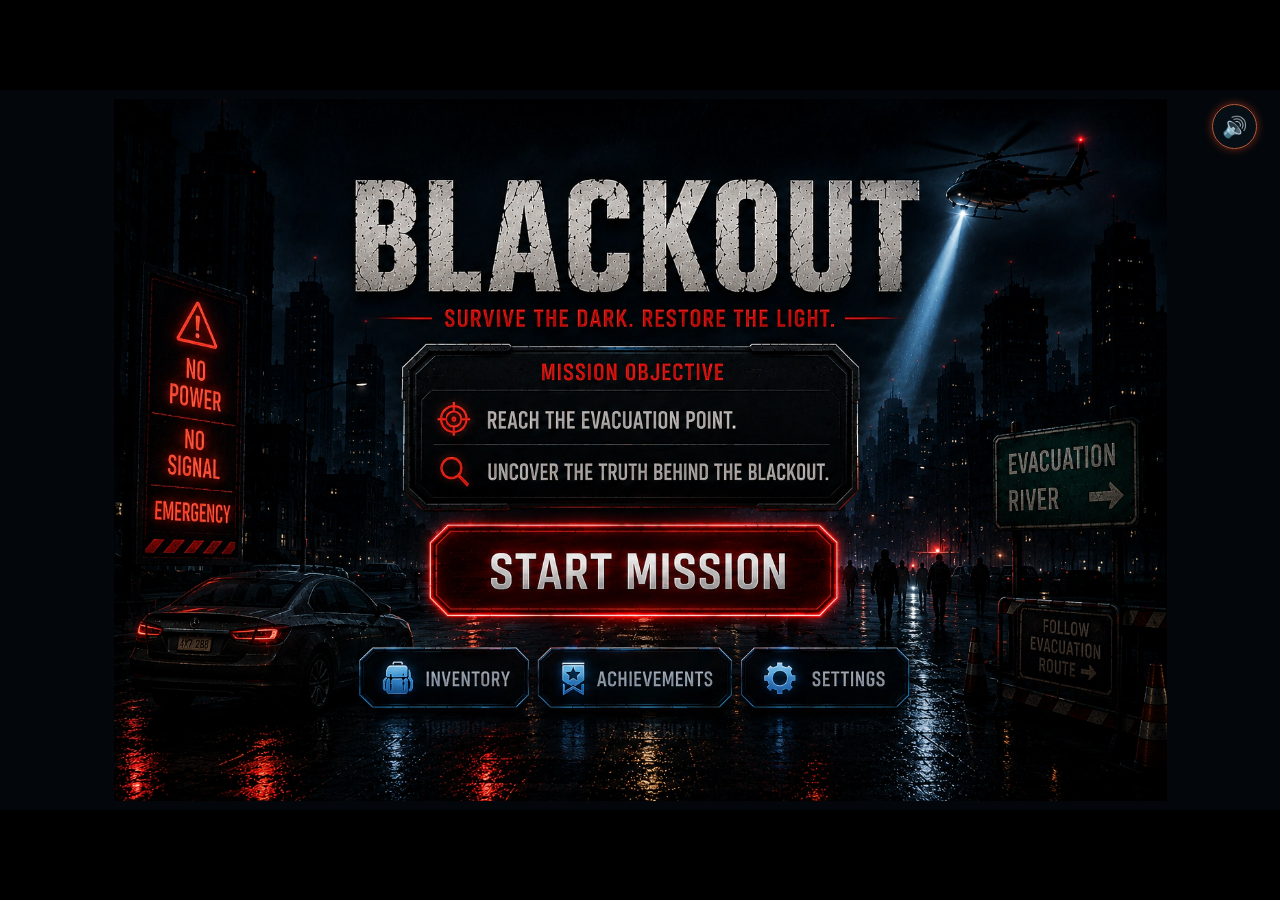
==== commit 59649b55: "Prepare optimized BLACKOUT game for GitHub Pages" ====
--- a/index.html
+++ b/index.html
@@ -5,7 +5,7 @@
   <meta name="viewport" content="width=device-width,initial-scale=1,viewport-fit=cover">
   <meta name="theme-color" content="#03070b">
   <title>BLACKOUT — Grammar Survival Mission</title>
-  <link rel="stylesheet" href="style.css">
+  <link rel="stylesheet" href="style.css?v=f2866f4f7631775caa5d">
 </head>
 <body>
   <main id="viewport" aria-label="BLACKOUT educational survival game">
@@ -18,7 +18,7 @@
       <section id="screen" class="screen" aria-live="polite"></section>
 
       <header id="hud" class="hud hidden" aria-label="Mission status">
-        <img data-src="assets/ui/hud_panel.png" alt="" draggable="false">
+        <img data-src="assets/optimized/lossless/ui/hud_panel.webp?v=b36af6e707647b0df650" alt="" draggable="false">
         <div id="hud-lives" class="hud-lives" aria-label="Lives"></div>
         <div class="energy-bar"><span id="energy-fill"></span></div>
         <output id="hud-energy" class="sr-only">100 energy</output>
@@ -33,6 +33,7 @@
       <div id="modal-root"></div>
     </section>
   </main>
-  <script src="script.js"></script>
+  <script src="release-assets.js?v=6a86a389e5cb0c09776d"></script>
+  <script src="script.js?v=d567720059a9567a4363"></script>
 </body>
 </html>
--- a/style.css
+++ b/style.css
@@ -7,17 +7,16 @@
 .button-tooltip{position:absolute;z-index:5;min-width:max-content;padding:.38em .72em;border:1px solid #75463b;background:#05090ddd;color:#d9e2e8;font:700 clamp(8px,.82vw,12px) system-ui;letter-spacing:.06em;opacity:0;pointer-events:none;transform:translate(-50%,-100%) translateY(4px);transition:opacity .18s,transform .18s;box-shadow:0 3px 10px #0009}.button-tooltip.show{opacity:1;transform:translate(-50%,-100%) translateY(0)}
 .audio-toggle{position:absolute;z-index:72;right:1.8%;top:2%;width:3.5%;min-width:28px;aspect-ratio:1;border:1px solid #b75b38;border-radius:50%;background:#071018e8;box-shadow:0 0 9px #e94b2d88;color:#fff;font-size:clamp(13px,1.6vw,22px);line-height:1;cursor:pointer}.audio-toggle:hover,.audio-toggle:focus-visible{outline:2px solid #ff9a70;background:#15212a}.audio-panel{position:absolute;z-index:71;right:1.8%;top:8.2%;width:19%;min-width:190px;padding:1.2% 1.4%;border:1px solid #b45937;background:linear-gradient(145deg,#101820f5,#04080cf5);box-shadow:0 7px 22px #000d,0 0 12px #e1492b55;font:700 clamp(9px,.9vw,13px) system-ui}.audio-panel h2{margin:0 0 .8em;color:#f26a48;letter-spacing:.16em;font-size:1.05em}.audio-panel label{display:grid;grid-template-columns:3.8em 1fr 3em;gap:.5em;align-items:center;margin:.65em 0}.audio-panel input{width:100%;accent-color:#dc4b2f}.audio-panel output{text-align:right;color:#a9d7f1}.audio-panel button{width:100%;margin-top:.5em;padding:.45em;border:1px solid #824632;background:#2a1510;cursor:pointer;letter-spacing:.1em}
 .branding-badge{display:block;width:min(420px,65vw);max-width:420px;margin-top:.8em;line-height:0;cursor:pointer;opacity:.9;transition:opacity .16s,filter .16s}.branding-badge img{display:block;width:100%;max-width:420px;height:auto}.branding-badge:hover,.branding-badge:focus-visible{opacity:1;filter:brightness(1.06)}.branding-badge:focus-visible{outline:1px solid #fff;outline-offset:2px}
-.hud{position:absolute;z-index:15;left:8%;top:-7%;width:84%;aspect-ratio:2172/724}.hud>img{position:absolute;inset:0;width:100%;height:100%;object-fit:contain;pointer-events:none}.hud-lives{position:absolute;left:13.7%;top:47.5%;display:flex;align-items:center;justify-content:center;gap:3%;width:13.2%;height:19.5%;overflow:hidden}.life-dot{width:29%;aspect-ratio:1;background:url('assets/ui/life.png') center/contain no-repeat;filter:drop-shadow(0 0 3px #f22)}.life-dot.lost{filter:grayscale(1);opacity:.22}.energy-bar{position:absolute;left:32.9%;top:52.05%;width:13.95%;height:9.5%;overflow:hidden;border-radius:3px;clip-path:inset(0 round 3px)}.energy-bar span{display:block;height:100%;width:100%;transform-origin:left center;background:linear-gradient(90deg,#148642,#53dc77);box-shadow:inset 0 0 4px #d8ffe477,0 0 4px #22b95855;transition:width .35s}.energy-bar.low span{background:#e33;animation:pulse .8s infinite alternate}.hud-score,.hud-time,.hud-secrets{position:absolute;top:49.5%;height:16%;display:flex;align-items:center;justify-content:center;margin:0;padding:0;font-weight:900;font-size:clamp(13px,1.78vw,25px);line-height:1;text-align:center;text-shadow:0 2px 3px #000}.hud-score{left:50.4%;width:11.2%}.hud-time{left:63.2%;width:10.8%;color:#b7eaff}.hud-secrets{left:75.6%;width:8.8%}.backpack{right:1%;top:21%;width:10%;height:65%;border-radius:50%;overflow:visible}.backpack-content{position:absolute;left:20%;top:51.4%;width:66%;display:flex;flex-direction:column;align-items:center;justify-content:center;gap:.22em;transform:translate(-50%,-50%);pointer-events:none}.backpack-icon{display:block;width:100%;aspect-ratio:1;background:url('assets/ui/backpack.png') center/contain no-repeat}.backpack-count{color:#fff;font:900 min(.9vw,1.6vh)/1 system-ui;text-align:center;text-shadow:0 1px 3px #000,0 0 4px #ff9a52}.backpack.collect-pulse{animation:backpackPulse .65s ease-out}@keyframes backpackPulse{50%{box-shadow:0 0 22px 8px #61df8aaa;filter:brightness(1.5)}}@keyframes pulse{to{opacity:.55;filter:brightness(1.6)}}
-.hud.route-screen-hud{top:-15%}
-.mission-intro-panel{position:absolute;z-index:6;left:50%;top:25%;width:min(60%,760px);max-height:44%;padding:1.7% 3.4% 1.5%;transform:translateX(-50%);clip-path:polygon(2.4% 0,97.6% 0,100% 12%,100% 88%,97.6% 100%,2.4% 100%,0 88%,0 12%);border:1px solid #58c8e5;background:linear-gradient(135deg,#07131bea,#03070cef 55%,#0c1218e8);box-shadow:inset 0 0 22px #020609,0 0 18px #43c8eb55;color:#eef5f7;text-align:center}.mission-intro-panel::before,.mission-intro-panel::after{content:"";position:absolute;top:0;width:18%;height:2px;background:linear-gradient(90deg,transparent,#f07a3b);box-shadow:0 0 8px #e86b35}.mission-intro-panel::before{left:5%}.mission-intro-panel::after{right:5%;transform:scaleX(-1)}.mission-intro-panel h2{margin:0;color:#ef6549;font:900 clamp(18px,2.6vw,36px)/1.05 "Arial Narrow",Impact,sans-serif;letter-spacing:.16em;text-shadow:0 0 12px #c63e2a77,0 2px 4px #000}.mission-intro-panel>p{margin:.65em auto .8em;max-width:90%;color:#e2e9ed;font:600 clamp(9px,1.08vw,15px)/1.45 system-ui;letter-spacing:.025em}.mission-intro-objective{display:grid;justify-items:center;gap:.28em;margin:0 auto;padding:.72em 4% 0;border-top:1px solid #53bcd06b;box-shadow:inset 0 1px #071017}.mission-intro-objective span{color:#e8a84d;font:800 clamp(7px,.72vw,10px)/1 system-ui;letter-spacing:.22em}.mission-intro-objective strong{color:#fff4dd;font:900 clamp(10px,1.16vw,16px)/1.2 system-ui;letter-spacing:.1em;text-shadow:0 0 8px #ee8b3f44}.mission-intro-compact{top:13%;width:min(52%,620px);max-height:24%;padding:1.25% 2.8%}.mission-intro-compact h2{font-size:clamp(15px,2vw,28px)}.mission-intro-compact>p{margin:.55em auto 0;font-size:clamp(8px,.92vw,13px)}
+.hud{position:absolute;z-index:15;left:8%;top:-7%;width:84%;aspect-ratio:2172/724}.hud>img{position:absolute;inset:0;width:100%;height:100%;object-fit:contain;pointer-events:none}.hud-lives{position:absolute;left:13.7%;top:47.5%;display:flex;align-items:center;justify-content:center;gap:3%;width:13.2%;height:19.5%;overflow:hidden}.life-dot{width:29%;aspect-ratio:1;background:url('assets/optimized/lossless/ui/life.webp?v=5bcb3fa19d60c2604297') center/contain no-repeat;filter:drop-shadow(0 0 3px #f22)}.life-dot.lost{filter:grayscale(1);opacity:.22}.energy-bar{position:absolute;left:32.9%;top:52.05%;width:13.95%;height:9.5%;overflow:hidden;border-radius:3px;clip-path:inset(0 round 3px)}.energy-bar span{display:block;height:100%;width:100%;transform-origin:left center;background:linear-gradient(90deg,#148642,#53dc77);box-shadow:inset 0 0 4px #d8ffe477,0 0 4px #22b95855;transition:width .35s}.energy-bar.low span{background:#e33;animation:pulse .8s infinite alternate}.hud-score,.hud-time,.hud-secrets{position:absolute;top:49.5%;height:16%;display:flex;align-items:center;justify-content:center;margin:0;padding:0;font-weight:900;font-size:clamp(13px,1.78vw,25px);line-height:1;text-align:center;text-shadow:0 2px 3px #000}.hud-score{left:50.4%;width:11.2%}.hud-time{left:63.2%;width:10.8%;color:#b7eaff}.hud-secrets{left:75.6%;width:8.8%}.backpack{right:1%;top:21%;width:10%;height:65%;border-radius:50%;overflow:visible}.backpack-content{position:absolute;left:20%;top:51.4%;width:66%;display:flex;flex-direction:column;align-items:center;justify-content:center;gap:.22em;transform:translate(-50%,-50%);pointer-events:none}.backpack-icon{display:block;width:100%;aspect-ratio:1;background:url('assets/optimized/ui/backpack.webp?v=2b10297b1ede14e4d5d8') center/contain no-repeat}.backpack-count{color:#fff;font:900 min(.9vw,1.6vh)/1 system-ui;text-align:center;text-shadow:0 1px 3px #000,0 0 4px #ff9a52}.backpack.collect-pulse{animation:backpackPulse .65s ease-out}@keyframes backpackPulse{50%{box-shadow:0 0 22px 8px #61df8aaa;filter:brightness(1.5)}}@keyframes pulse{to{opacity:.55;filter:brightness(1.6)}}
+.mission-intro-panel{position:absolute;z-index:6;left:50%;top:25%;width:min(60%,760px);max-height:44%;padding:1.7% 3.4% 1.5%;transform:translateX(-50%);clip-path:polygon(2.4% 0,97.6% 0,100% 12%,100% 88%,97.6% 100%,2.4% 100%,0 88%,0 12%);border:1px solid #58c8e5;background:linear-gradient(135deg,#07131bea,#03070cef 55%,#0c1218e8);box-shadow:inset 0 0 22px #020609,0 0 18px #43c8eb55;color:#eef5f7;text-align:center}.mission-intro-panel::before,.mission-intro-panel::after{content:"";position:absolute;top:0;width:18%;height:2px;background:linear-gradient(90deg,transparent,#f07a3b);box-shadow:0 0 8px #e86b35}.mission-intro-panel::before{left:5%}.mission-intro-panel::after{right:5%;transform:scaleX(-1)}.mission-intro-panel h2{margin:0;color:#ef6549;font:900 clamp(18px,2.6vw,36px)/1.05 "Arial Narrow",Impact,sans-serif;letter-spacing:.16em;text-shadow:0 0 12px #c63e2a77,0 2px 4px #000}.mission-intro-panel>p{margin:.65em auto .8em;max-width:90%;color:#e2e9ed;font:600 clamp(9px,1.08vw,15px)/1.45 system-ui;letter-spacing:.025em}.mission-intro-compact{top:13%;width:min(52%,620px);max-height:24%;padding:1.25% 2.8%}.mission-intro-compact h2{font-size:clamp(15px,2vw,28px)}.mission-intro-compact>p{margin:.55em auto 0;font-size:clamp(8px,.92vw,13px)}
 .mission-intro-panel:not(.mission-intro-compact){top:32%}
 .scene-title{position:absolute;top:33%;left:18%;right:18%;text-align:center;text-transform:uppercase;letter-spacing:.15em;text-shadow:0 2px 8px #000;font:600 clamp(9px,1.02vw,14px) system-ui}.scene-title strong{display:block;margin-bottom:.28em;color:#ef5c49;font:900 clamp(14px,1.7vw,23px) "Arial Narrow",Impact,sans-serif;letter-spacing:.2em}.scene-title span{display:block}.phone{position:absolute;left:18.5%;top:64%;width:5.4%;height:12%;object-fit:contain;filter:drop-shadow(0 0 6px #d22);animation:phoneCue 1.8s ease-in-out infinite;cursor:pointer}.phone:focus-visible{outline:2px solid #fff}.phone-callout{position:absolute;left:13.8%;top:61.5%;padding:.28em .55em;border:1px solid #9d3e36;background:#05090dce;letter-spacing:.08em;color:#eee;font:700 clamp(7px,.7vw,10px) system-ui;box-shadow:0 2px 8px #0008}@keyframes phoneCue{0%,72%,100%{transform:rotate(16deg) scale(1);filter:drop-shadow(0 0 4px #c22)}76%{transform:rotate(14deg) scale(1.025)}80%{transform:rotate(18deg) scale(1.025);filter:drop-shadow(0 0 9px #f33)}84%{transform:rotate(15deg)}88%{transform:rotate(17deg)}}
 .nightfall-collectible{position:absolute;z-index:11;display:grid;place-items:center;margin:0;padding:0;border:0;background:transparent;cursor:pointer;isolation:isolate;animation:nightfallFloat 2.8s ease-in-out infinite}.nightfall-collectible img{display:block;width:100%;height:100%;object-fit:contain;pointer-events:none;filter:drop-shadow(0 0 5px #63c9ff) drop-shadow(0 0 12px #8a56ff) brightness(1.08);transition:filter .18s,transform .18s}.nightfall-collectible::before{content:"";position:absolute;z-index:-1;inset:12%;border-radius:50%;background:radial-gradient(circle,#78d9ff55,#8a55e728 46%,transparent 72%);box-shadow:0 0 18px #6fd7ff66,0 0 30px #7d4cff44;animation:nightfallPulse 1.65s ease-in-out infinite alternate}.nightfall-collectible:hover img,.nightfall-collectible:focus-visible img{transform:scale(1.09);filter:drop-shadow(0 0 8px #bcefff) drop-shadow(0 0 18px #a878ff) brightness(1.24)}.nightfall-collectible:focus-visible{outline:1px solid #a6eaff;outline-offset:4px}.nightfall-sparks,.nightfall-sparks i{position:absolute;inset:0;pointer-events:none}.nightfall-sparks i::before{content:"";position:absolute;width:4px;aspect-ratio:1;border-radius:50%;background:#b8efff;box-shadow:0 0 7px #8adfff}.nightfall-sparks i:nth-child(1)::before{left:8%;top:18%;animation:nightfallSpark 2.1s .1s infinite}.nightfall-sparks i:nth-child(2)::before{right:5%;top:34%;animation:nightfallSpark 2.5s .6s infinite}.nightfall-sparks i:nth-child(3)::before{left:18%;bottom:4%;animation:nightfallSpark 2.3s 1s infinite}.nightfall-sparks i:nth-child(4)::before{right:15%;bottom:12%;animation:nightfallSpark 2.7s 1.4s infinite}.nightfall-medallion{left:74%;top:49%;width:11%;height:20%}.nightfall-usb{right:1.5%;bottom:7%;width:9.5%;height:17%}.nightfall-processor{left:1.5%;bottom:7%;width:10%;height:18%}.nightfall-fieldNotes{left:1.8%;bottom:8%;width:10.5%;height:19%}.nightfall-core{right:1.5%;top:42%;width:11%;height:20%}.nightfall-collectible.collected{pointer-events:none;animation:nightfallCollect .65s ease-in forwards}.nightfall-notice{position:absolute;z-index:55;left:50%;top:43%;min-width:25%;padding:.8em 1.35em;border:1px solid #72d5ff;background:linear-gradient(145deg,#061424f4,#120c28f4);box-shadow:inset 0 0 18px #4f8fd333,0 0 20px #7459ff88;color:#eaf9ff;text-align:center;pointer-events:none;opacity:0;transform:translate(-50%,-50%) scale(.92);transition:opacity .22s,transform .22s}.nightfall-notice.show{opacity:1;transform:translate(-50%,-50%) scale(1)}.nightfall-notice strong,.nightfall-notice span{display:block}.nightfall-notice strong{color:#8de6ff;font:900 clamp(13px,1.55vw,21px) system-ui;letter-spacing:.15em;text-shadow:0 0 9px #58bfff}.nightfall-notice span{margin-top:.4em;color:#c7b9ff;font:800 clamp(9px,.95vw,13px) system-ui;letter-spacing:.1em}.nightfall-notice.nightfall-unlocked{border-color:#aa86ff;box-shadow:inset 0 0 22px #684acb55,0 0 26px #785bffbb}@keyframes nightfallFloat{0%,100%{transform:translateY(0)}50%{transform:translateY(-7px)}}@keyframes nightfallPulse{to{opacity:.58;transform:scale(1.12)}}@keyframes nightfallSpark{0%,65%,100%{opacity:0;transform:translateY(5px) scale(.5)}75%{opacity:.9}90%{opacity:0;transform:translateY(-8px) scale(1)}}@keyframes nightfallCollect{35%{transform:scale(1.2);filter:brightness(1.65)}100%{opacity:0;transform:scale(.08) rotate(18deg)}}
-.question-stage{position:absolute;inset:0;background:linear-gradient(#07101aaa,#090503c7),url('assets/optimized/backgrounds/home_bedroom.webp') center/cover}.question-panel{position:absolute;left:11%;top:28.5%;width:78%;height:68.5%;background:url('assets/ui/question_panel_clean.png') center/100% 100% no-repeat;filter:drop-shadow(0 7px 16px #000)}.question-copy{position:absolute;left:15%;right:15%;top:23%;height:25%;display:flex;flex-direction:column;align-items:center;justify-content:center;text-align:center}.eyebrow{margin:0 0 .2em;color:#ff9c28;letter-spacing:.14em;font-size:clamp(12px,1.35vw,19px)}.instruction{margin:0 0 .28em;color:#80cfee;font:700 clamp(11px,1.15vw,16px) system-ui}.sentence{display:flex;flex-direction:column;justify-content:center;align-items:center;width:82%;max-width:82%;margin:0;padding:.08em 0;text-align:center;white-space:normal;overflow-wrap:normal;font:700 clamp(19px,2.45vw,33px) system-ui;line-height:1.12}.progress{position:absolute;right:12.5%;top:18.5%;font:900 clamp(8px,.9vw,12px) system-ui;color:#ffc35b}.answers{position:absolute;left:15%;right:14%;top:52%;bottom:22%;display:grid;grid-template-columns:repeat(2,minmax(0,1fr));grid-template-rows:repeat(2,minmax(0,1fr));column-gap:7%;row-gap:9%}.answer{display:grid;grid-template-columns:22% minmax(0,1fr);align-items:stretch;min-width:0;border:0;background:transparent;padding:0;text-align:left;font:700 clamp(15px,1.75vw,24px)/1 system-ui;cursor:pointer;text-shadow:0 2px 3px #000;transition:filter .15s,box-shadow .15s,background .15s}.answer-copy{grid-column:2;display:flex;align-items:center;justify-content:flex-start;min-width:0;padding:0 5%;white-space:nowrap}.signal-stage .answer-copy{font-size:clamp(5px,.46vw,6.5px)}.answer:nth-child(n+3){position:relative;top:-10px}.answer:hover,.answer:focus-visible{outline:1px solid #ff9c2877;box-shadow:inset 0 0 12px #ff9c283d}.answer.correct{outline:1px solid #65e39a99;background:#1a9e5540;box-shadow:inset 0 0 16px #52e28c88,0 0 7px #43d77e55}.answer.wrong{outline:1px solid #ff625b99;background:#b8272740;box-shadow:inset 0 0 15px #f23b3b88;animation:shake .28s}.answer:disabled{cursor:default}.answer:disabled:not(.correct){opacity:.72}@keyframes shake{50%{transform:translateX(-4px)}}
+.question-stage{position:absolute;inset:0;background:linear-gradient(#07101aaa,#090503c7),url('assets/optimized/backgrounds/home_bedroom.webp?v=6f2a40eb3fb60761615e') center/cover}.question-panel{position:absolute;left:11%;top:28.5%;width:78%;height:68.5%;background:url('assets/optimized/lossless/ui/question_panel_clean.webp?v=7cc19dadb485115ec399') center/100% 100% no-repeat;filter:drop-shadow(0 7px 16px #000)}.question-copy{position:absolute;left:15%;right:15%;top:23%;height:25%;display:flex;flex-direction:column;align-items:center;justify-content:center;text-align:center}.eyebrow{margin:0 0 .2em;color:#ff9c28;letter-spacing:.14em;font-size:clamp(12px,1.35vw,19px)}.instruction{margin:0 0 .28em;color:#80cfee;font:700 clamp(11px,1.15vw,16px) system-ui}.sentence{display:flex;flex-direction:column;justify-content:center;align-items:center;width:82%;max-width:82%;margin:0;padding:.08em 0;text-align:center;white-space:normal;overflow-wrap:normal;font:700 clamp(19px,2.45vw,33px) system-ui;line-height:1.12}.progress{position:absolute;right:12.5%;top:18.5%;font:900 clamp(8px,.9vw,12px) system-ui;color:#ffc35b}.answers{position:absolute;left:15%;right:14%;top:52%;bottom:22%;display:grid;grid-template-columns:repeat(2,minmax(0,1fr));grid-template-rows:repeat(2,minmax(0,1fr));column-gap:7%;row-gap:9%}.answer{display:grid;grid-template-columns:22% minmax(0,1fr);align-items:stretch;min-width:0;border:0;background:transparent;padding:0;text-align:left;font:700 clamp(15px,1.75vw,24px)/1 system-ui;cursor:pointer;text-shadow:0 2px 3px #000;transition:filter .15s,box-shadow .15s,background .15s}.answer-copy{grid-column:2;display:flex;align-items:center;justify-content:flex-start;min-width:0;padding:0 5%;white-space:nowrap}.signal-stage .answer-copy{font-size:clamp(5px,.46vw,6.5px)}.answer:nth-child(n+3){position:relative;top:-10px}.answer:hover,.answer:focus-visible{outline:1px solid #ff9c2877;box-shadow:inset 0 0 12px #ff9c283d}.answer.correct{outline:1px solid #65e39a99;background:#1a9e5540;box-shadow:inset 0 0 16px #52e28c88,0 0 7px #43d77e55}.answer.wrong{outline:1px solid #ff625b99;background:#b8272740;box-shadow:inset 0 0 15px #f23b3b88;animation:shake .28s}.answer:disabled{cursor:default}.answer:disabled:not(.correct){opacity:.72}@keyframes shake{50%{transform:translateX(-4px)}}
 .feedback{position:absolute;z-index:40;left:34%;right:34%;bottom:3.8%;padding:.25em .5em;text-align:center;pointer-events:none;opacity:0;transform:translateY(5px);font-size:clamp(10px,1.25vw,17px);font-weight:900;letter-spacing:.1em;text-shadow:0 2px 5px #000,0 0 7px currentColor;transition:.18s}.feedback.show{opacity:1;transform:translateY(0)}.feedback.good{color:#73eca5}.feedback.bad{color:#ff6c5f}.feedback.info{color:#ffd068}
-.typing-stage .question-panel::after{content:"";position:absolute;z-index:1;left:12%;right:11%;top:49%;bottom:13%;border:1px solid #9b573c;background:linear-gradient(145deg,#091923f7,#030a0ff8);box-shadow:inset 0 0 18px #000,0 0 8px #d65b3444}.typing-stage .question-copy,.typing-stage .progress{z-index:2}.typing-controls{position:absolute;z-index:2;left:18%;right:18%;top:59%;display:grid;grid-template-columns:minmax(0,70fr) minmax(0,23fr);gap:4%;height:12%}.typing-input,.typing-controls button{min-width:0;border:1px solid #a95437;background:linear-gradient(#0d2230f2,#061018f2);box-shadow:inset 0 0 10px #000,0 0 7px #e54b2d55;color:#f5f7f8;font:700 clamp(13px,1.55vw,21px) system-ui}.typing-input{padding:0 5%;outline:0}.typing-input::placeholder{color:#8da0aa}.typing-input:focus{border-color:#ff9b72;box-shadow:inset 0 0 10px #000,0 0 10px #ef6948}.typing-input.wrong{border-color:#ff625b;background:#46191bf2;animation:shake .28s}.typing-controls button{cursor:pointer;color:#ffcf9e;font-weight:900;letter-spacing:.08em}.typing-controls button:hover,.typing-controls button:focus-visible{outline:1px solid #ffc09e;background:linear-gradient(#17384b,#091821)}.typing-controls :disabled{cursor:default;opacity:.75}.item-found{position:absolute;z-index:45;inset:0;display:grid;place-items:center;background:#020609b8;text-align:center;pointer-events:none}.reward-card{width:34%;height:54%;display:flex;flex-direction:column;align-items:center;justify-content:center;padding:2%;border:1px solid #68c889;background:linear-gradient(145deg,#0b1917f5,#030908f8);box-shadow:inset 0 0 22px #000,0 0 18px #4ad27a66}.reward-card p{margin:0 0 .35em;color:#77e7a0;font:900 clamp(13px,1.55vw,21px) system-ui;letter-spacing:.16em}.reward-card img{width:72%;height:66%;object-fit:contain;filter:drop-shadow(0 0 14px #66da9088)}.reward-card strong{margin-top:.2em;font-size:clamp(14px,1.8vw,24px);letter-spacing:.1em;text-shadow:0 2px 6px #000}.inventory-popup{position:absolute;z-index:73;right:8.5%;top:17%;width:31%;padding:1.2%;border:1px solid #a35d3b;background:linear-gradient(145deg,#0b1720f8,#03080cf8);box-shadow:inset 0 0 18px #000,0 8px 24px #000c,0 0 12px #db654555}.inventory-popup h2{margin:0 0 .7em;color:#ff9b62;font-size:clamp(12px,1.35vw,18px);letter-spacing:.16em}.inventory-slots{display:grid;grid-template-columns:repeat(2,minmax(0,1fr));gap:.65em}.inventory-slot{min-height:7em;display:flex;flex-direction:column;align-items:center;justify-content:center;padding:.5em;border:1px solid #63584f;background:#071018;text-align:center}.inventory-slot img{width:72%;height:4.5em;object-fit:contain}.inventory-slot span{margin-top:.25em;font:800 clamp(8px,.8vw,11px) system-ui;letter-spacing:.05em}.inventory-slot.empty{opacity:.38;filter:grayscale(1)}.inventory-slot.empty img{visibility:hidden}.route-selection .route-instruction{position:absolute;z-index:3;left:30%;right:30%;bottom:1.8%;height:6%;display:flex;flex-direction:column;align-items:center;justify-content:center;background:#080b0f;border:1px solid #aa3d2e;color:#fff;text-align:center}.route-instruction strong{color:#ff745b;font-size:clamp(9px,1vw,14px);letter-spacing:.1em}.route-instruction span{font:700 clamp(7px,.75vw,11px) system-ui}.route-card-shade{position:absolute;z-index:1;top:18%;height:57%;pointer-events:none}.route-card-1{left:1.5%;width:31%}.route-card-2{left:34%;width:31%}.route-card-3{left:66.5%;width:32%}.route-card-shade.locked{background:#02060972;backdrop-filter:grayscale(.8)}.route-card-shade.completed{background:#0206098c;backdrop-filter:grayscale(.65)}.route-card-shade.available{display:none}.route-choice{position:absolute;z-index:2;top:68%;height:7%;border-radius:0;color:#fff;font:900 clamp(10px,1.2vw,17px) system-ui;letter-spacing:.08em}.route-1{left:4%;width:27%}.route-2{left:36.5%;width:27%}.route-3{left:69%;width:27%}.route-choice.locked{background:#090d11bb;color:#a5adb2;cursor:pointer}.route-choice:disabled{background:#07120ddd;color:#73df96;opacity:.9;cursor:default}
+.typing-stage .question-panel::after{content:"";position:absolute;z-index:1;left:12%;right:11%;top:49%;bottom:13%;border:1px solid #9b573c;background:linear-gradient(145deg,#091923f7,#030a0ff8);box-shadow:inset 0 0 18px #000,0 0 8px #d65b3444}.typing-stage .question-copy,.typing-stage .progress{z-index:2}.typing-controls{position:absolute;z-index:2;left:18%;right:18%;top:59%;display:grid;grid-template-columns:minmax(0,70fr) minmax(0,23fr);gap:4%;height:12%}.typing-input,.typing-controls button{min-width:0;border:1px solid #a95437;background:linear-gradient(#0d2230f2,#061018f2);box-shadow:inset 0 0 10px #000,0 0 7px #e54b2d55;color:#f5f7f8;font:700 clamp(13px,1.55vw,21px) system-ui}.typing-input{padding:0 5%;outline:0}.typing-input::placeholder{color:#8da0aa}.typing-input:focus{border-color:#ff9b72;box-shadow:inset 0 0 10px #000,0 0 10px #ef6948}.typing-input.wrong{border-color:#ff625b;background:#46191bf2;animation:shake .28s}.typing-controls button{cursor:pointer;color:#ffcf9e;font-weight:900;letter-spacing:.08em}.typing-controls button:hover,.typing-controls button:focus-visible{outline:1px solid #ffc09e;background:linear-gradient(#17384b,#091821)}.typing-controls :disabled{cursor:default;opacity:.75}.item-found{position:absolute;z-index:45;inset:0;display:grid;place-items:center;background:#020609b8;text-align:center;pointer-events:none}.reward-card{width:34%;height:54%;display:flex;flex-direction:column;align-items:center;justify-content:center;padding:2%;border:1px solid #68c889;background:linear-gradient(145deg,#0b1917f5,#030908f8);box-shadow:inset 0 0 22px #000,0 0 18px #4ad27a66}.reward-card p{margin:0 0 .35em;color:#77e7a0;font:900 clamp(13px,1.55vw,21px) system-ui;letter-spacing:.16em}.reward-card img{width:72%;height:66%;object-fit:contain;filter:drop-shadow(0 0 14px #66da9088)}.reward-card strong{margin-top:.2em;font-size:clamp(14px,1.8vw,24px);letter-spacing:.1em;text-shadow:0 2px 6px #000}.inventory-popup{position:absolute;z-index:73;right:8.5%;top:17%;width:31%;padding:1.2%;border:1px solid #a35d3b;background:linear-gradient(145deg,#0b1720f8,#03080cf8);box-shadow:inset 0 0 18px #000,0 8px 24px #000c,0 0 12px #db654555}.inventory-popup h2{margin:0 0 .7em;color:#ff9b62;font-size:clamp(12px,1.35vw,18px);letter-spacing:.16em}.inventory-slots{display:grid;grid-template-columns:repeat(2,minmax(0,1fr));gap:.65em}.inventory-slot{min-height:7em;display:flex;flex-direction:column;align-items:center;justify-content:center;padding:.5em;border:1px solid #63584f;background:#071018;text-align:center}.inventory-slot img{width:72%;height:4.5em;object-fit:contain}.inventory-slot span{margin-top:.25em;font:800 clamp(8px,.8vw,11px) system-ui;letter-spacing:.05em}.inventory-slot.empty{opacity:.38;filter:grayscale(1)}.inventory-slot.empty img{visibility:hidden}.route-1{left:4%;width:27%}.route-2{left:36.5%;width:27%}.route-3{left:69%;width:27%}
 .mission-success{padding:1.2em 2em;text-align:center;background:#04090bc9;border-block:1px solid #519b76;box-shadow:0 0 24px #37bd7770;animation:successIn .35s ease-out}.mission-success h2{margin:0;color:#7bf0ac;font-size:clamp(19px,3vw,40px);letter-spacing:.08em;text-shadow:0 0 15px #199958}.mission-success p{margin:.55em 0 0;font:800 clamp(10px,1.2vw,16px) system-ui;letter-spacing:.16em}.scene-arrival{animation:sceneArrival 1s ease-out}.street-copy{position:absolute;top:32%;left:19%;right:19%;text-align:center;text-shadow:0 3px 8px #000}.street-copy h2{margin:0;color:#ef5b47;font-size:clamp(22px,3.5vw,47px);letter-spacing:.18em}.street-copy p{margin:.55em 0 1.2em;font:600 clamp(10px,1.25vw,17px) system-ui}.street-copy strong{display:block;color:#ffbf55;font-size:clamp(12px,1.5vw,20px);letter-spacing:.12em}.street-copy span{display:block;margin-top:.6em;color:#c7d2d9;font:600 clamp(8px,.9vw,12px) system-ui;letter-spacing:.08em}@keyframes successIn{from{opacity:0;transform:scale(.96)}to{opacity:1;transform:scale(1)}}@keyframes sceneArrival{from{opacity:0}to{opacity:1}}
-.rescue-stage{position:absolute;inset:0;background:linear-gradient(#020609d8,#020609ed),url('assets/ui/emergency_rescue_panel.png') center/cover}.rescue-content{position:absolute;left:19%;right:19%;top:30.5%;padding:1.2% 2%;border:1px solid #a94f35;background:linear-gradient(145deg,#08141ef7,#03070bf8);box-shadow:inset 0 0 22px #020609,0 0 12px #e34d2e55;text-align:center}.rescue-content h2,.rescue-result h2{margin:0 0 .5em;color:#ff664e;letter-spacing:.14em;font-size:clamp(17px,2.2vw,30px);text-shadow:0 0 12px #e33a}.rescue-instruction{margin:0;font:700 clamp(9px,1vw,14px) system-ui;color:#d8e1e7}.rescue-progress{margin:.35em 0 .65em;font:900 clamp(10px,1.1vw,15px) system-ui;color:#ffb05e}.rescue-sentence{display:flex;align-items:center;justify-content:center;min-height:4.5em;margin:0 0 .75em;padding:.75em 1.4em;border:1px solid #7f4b3a;background:linear-gradient(145deg,#0c1c29,#050b11);box-shadow:inset 0 0 16px #020609;color:#fff;font:700 clamp(15px,1.75vw,24px)/1.25 system-ui}.rescue-answers{display:grid;grid-template-columns:repeat(2,minmax(0,1fr));grid-template-rows:repeat(2,3em);gap:.65em}.rescue-answers button,.rescue-result button{display:flex;align-items:center;justify-content:center;padding:.45em 1em;border:1px solid #a55138;background:linear-gradient(#102534,#071019);box-shadow:inset 0 0 9px #020609,0 0 5px #d94c2d44;color:#f5f7f8;font:700 clamp(11px,1.18vw,16px)/1.1 system-ui;cursor:pointer}.rescue-answers button:hover,.rescue-answers button:focus-visible{outline:1px solid #ff9d73;background:linear-gradient(#17354a,#0a1824)}.rescue-answers button.correct{border-color:#57dd8c;background:#174c32;box-shadow:inset 0 0 12px #46d47b55,0 0 7px #46d47b66}.rescue-answers button.wrong{border-color:#ff625b;background:#591b1b;box-shadow:inset 0 0 12px #f33a}.rescue-result{text-align:center;padding:1.4em 2em;background:#05090de8;border:1px solid #a94a3b}.rescue-result p{font:800 1em system-ui}.rescue-result button{margin-top:.8em}
+.rescue-stage{position:absolute;inset:0;background:linear-gradient(#020609d8,#020609ed),url('assets/optimized/lossless/ui/emergency_rescue_panel.webp?v=eff764f94b5f9bb04e30') center/cover}.rescue-content{position:absolute;left:19%;right:19%;top:30.5%;padding:1.2% 2%;border:1px solid #a94f35;background:linear-gradient(145deg,#08141ef7,#03070bf8);box-shadow:inset 0 0 22px #020609,0 0 12px #e34d2e55;text-align:center}.rescue-content h2{margin:0 0 .5em;color:#ff664e;letter-spacing:.14em;font-size:clamp(17px,2.2vw,30px);text-shadow:0 0 12px #e33a}.rescue-instruction{margin:0;font:700 clamp(9px,1vw,14px) system-ui;color:#d8e1e7}.rescue-sentence{display:flex;align-items:center;justify-content:center;min-height:4.5em;margin:0 0 .75em;padding:.75em 1.4em;border:1px solid #7f4b3a;background:linear-gradient(145deg,#0c1c29,#050b11);box-shadow:inset 0 0 16px #020609;color:#fff;font:700 clamp(15px,1.75vw,24px)/1.25 system-ui}.rescue-answers{display:grid;grid-template-columns:repeat(2,minmax(0,1fr));grid-template-rows:repeat(2,3em);gap:.65em}.rescue-answers button{display:flex;align-items:center;justify-content:center;padding:.45em 1em;border:1px solid #a55138;background:linear-gradient(#102534,#071019);box-shadow:inset 0 0 9px #020609,0 0 5px #d94c2d44;color:#f5f7f8;font:700 clamp(11px,1.18vw,16px)/1.1 system-ui;cursor:pointer}.rescue-answers button:hover,.rescue-answers button:focus-visible{outline:1px solid #ff9d73;background:linear-gradient(#17354a,#0a1824)}.rescue-answers button.correct{border-color:#57dd8c;background:#174c32;box-shadow:inset 0 0 12px #46d47b55,0 0 7px #46d47b66}.rescue-answers button.wrong{border-color:#ff625b;background:#591b1b;box-shadow:inset 0 0 12px #f33a}
 .energy-bar.warning span{background:linear-gradient(90deg,#b66b12,#f0b73e)}.energy-bar.critical span{background:#e33;animation:pulse .8s infinite alternate}.signal-stage .answer-copy{justify-content:center;max-width:100%;white-space:normal;overflow-wrap:normal;text-align:center;text-wrap:balance;font-family:"Arial Narrow",Arial,sans-serif;font-size:clamp(20px,1.9vw,24px);line-height:1.12}.signal-stage .answer-copy.answer-medium{font-size:clamp(18px,1.7vw,22px)}.signal-stage .answer-copy.answer-long{font-size:clamp(17px,1.55vw,20px)}.energy-recovery{position:absolute;z-index:75;inset:20% 27%;display:flex;flex-direction:column;align-items:center;justify-content:center;padding:2%;border:1px solid #d14e35;background:linear-gradient(145deg,#101820fa,#03070bfc);box-shadow:inset 0 0 22px #000,0 0 24px #e33a;text-align:center}.energy-recovery h2{margin:0;color:#ff5948;font-size:clamp(19px,2.4vw,33px);letter-spacing:.13em;text-shadow:0 0 12px #e33}.energy-recovery>p{margin:.6em 0 1.1em;color:#e8edf0;font:700 clamp(11px,1.15vw,16px)/1.35 system-ui}.energy-supplies{width:100%;display:flex;align-items:stretch;justify-content:center;gap:3%}.energy-supplies button{width:29%;min-width:0;padding:.7em .35em;border:1px solid #5dbb79;background:linear-gradient(#10291c,#06110b);box-shadow:inset 0 0 10px #000,0 0 7px #4bd27855;color:#fff;cursor:pointer}.energy-supplies button:hover,.energy-supplies button:focus-visible{outline:1px solid #8bf0aa;filter:brightness(1.25)}.energy-supplies img{display:block;width:100%;height:5.5em;object-fit:contain}.energy-supplies span{display:block;margin-top:.3em;font:800 clamp(8px,.78vw,11px) system-ui}.energy-empty{color:#ff8a72;font:800 clamp(10px,1vw,14px) system-ui;letter-spacing:.08em}
 .signal-stage .answer-copy{grid-column:1/-1;max-width:none;padding-left:19%;padding-right:3%;font-size:clamp(20px,1.75vw,22px)}.signal-stage .answer-copy.answer-medium{font-size:clamp(18px,1.6vw,20px)}.signal-stage .answer-copy.answer-long{font-size:clamp(16px,1.45vw,18px)}
 .detector-stage .question-panel::after{content:"";position:absolute;z-index:1;left:12%;right:11%;top:49%;bottom:13%;border:1px solid #8e583e;background:linear-gradient(145deg,#091923f8,#030a0ffc);box-shadow:inset 0 0 18px #000,0 0 8px #d65b3444}.detector-stage .question-copy{z-index:2}.detector-stage .sentence.corrected{color:#8af0ae;text-shadow:0 0 8px #35c66c77}.detector-segments{position:absolute;z-index:2;left:16%;right:15%;top:54%;bottom:19%;display:grid;grid-template-columns:repeat(2,minmax(0,1fr));grid-template-rows:repeat(2,minmax(0,1fr));gap:10% 5%}.detector-segment{min-width:0;border:1px solid #85533e;background:linear-gradient(145deg,#102532ed,#071018f2);box-shadow:inset 0 0 10px #000,0 0 5px #d9543244;color:#f4f6f7;font:700 clamp(12px,1.25vw,17px)/1.15 system-ui;text-align:center;cursor:pointer;text-shadow:0 2px 3px #000}.detector-segment:hover,.detector-segment:focus-visible{outline:1px solid #ff9b72;background:linear-gradient(#17384a,#0a1822)}.detector-segment.correct{border-color:#62dc8d;background:#17482f;box-shadow:inset 0 0 12px #48d17b66,0 0 8px #48d17b66}.detector-segment.wrong{border-color:#ff625b;background:#591b1b;animation:shake .28s}.detector-segment:disabled{cursor:default}
@@ -29,17 +28,16 @@
 .radio-display.grammar-ready{padding:.7% 1% 1.2%}.radio-display.grammar-ready>b{flex:0 0 auto;margin:0 0 .15em}.radio-display.grammar-ready .radio-message{left:-2.5%;justify-content:flex-start;padding-top:1.5%}.radio-display.grammar-ready .radio-message p{max-height:none;margin:.05em 0 .35em;overflow:visible;white-space:normal;font:800 clamp(11px,1.25vw,17px)/1.22 system-ui;text-align:center;text-wrap:balance}.radio-display.grammar-ready .radio-message input{min-width:5.5em;max-width:48%;height:2.15em;margin:.1em .18em;padding:.12em .45em;font-size:.95em}.radio-display.grammar-ready .radio-message button{flex:0 0 auto;margin-top:.35em;padding:.48em .85em}.radio-damaged .radio-message p{font-size:clamp(10px,1.14vw,16px);line-height:1.18}
 .checkpoint-game,.checkpoint-complete{position:absolute;inset:0;overflow:hidden;background:#03070b center/cover no-repeat}.checkpoint-game::after,.checkpoint-complete::after{content:"";position:absolute;z-index:1;inset:0;pointer-events:none;background:linear-gradient(#02070a77,#02070a22 45%,#01040788);box-shadow:inset 0 0 85px #000c}.checkpoint-header{position:absolute;z-index:8;left:18%;right:18%;top:27%;height:10.5%;display:flex;flex-direction:column;align-items:center;justify-content:center;border:1px solid #7c5635;background:#050b0fe8;box-shadow:inset 0 0 18px #000,0 6px 18px #000b;text-align:center}.checkpoint-header p{margin:0;color:#ff7356;font:900 clamp(14px,1.7vw,23px) system-ui;letter-spacing:.11em}.checkpoint-header strong{margin:.15em 0;color:#91dcef;font:700 clamp(8px,.9vw,13px) system-ui}.checkpoint-header span{color:#ffc45b;font:900 clamp(8px,.92vw,13px) system-ui}.checkpoint-board{position:absolute;z-index:4;left:50%;top:38%;height:60%;aspect-ratio:1672/941;max-width:94%;transform:translateX(-50%)}.checkpoint-board>img{position:absolute;inset:0;width:100%;height:100%;object-fit:contain;filter:drop-shadow(0 9px 16px #000)}.checkpoint-modules,.checkpoint-statuses{position:absolute;inset:0}.checkpoint-module{position:absolute;top:18%;height:70%;width:22%;border:0;background:transparent;cursor:pointer}.checkpoint-module.module-1{left:4.5%}.checkpoint-module.module-2{left:27.5%}.checkpoint-module.module-3{left:50.5%}.checkpoint-module.module-4{left:73.5%}.checkpoint-module.locked{cursor:default;background:#0005}.checkpoint-module.current{outline:1px solid #e9983b88;box-shadow:inset 0 0 18px #e56b2644}.checkpoint-module.activated{animation:checkpointActivate .55s ease-out}.checkpoint-module.restored{box-shadow:inset 0 0 22px #3ddd7b55}.checkpoint-status{position:absolute;top:67%;width:18%;height:7%;display:grid;place-items:center;color:#718089;font:900 clamp(6px,.6vw,9px) system-ui;text-align:center;text-shadow:0 1px 2px #000}.checkpoint-status.status-1{left:6.5%}.checkpoint-status.status-2{left:29.5%}.checkpoint-status.status-3{left:52.5%}.checkpoint-status.status-4{left:75.5%}.checkpoint-status.online{color:#6df1a0;text-shadow:0 0 7px #35d978}.checkpoint-object-zone{position:absolute;z-index:7;left:2%;top:57%;width:14%;height:30%;display:flex;flex-direction:column;align-items:center;justify-content:center;gap:.35em}.checkpoint-object{width:70%;height:66%;object-fit:contain;cursor:grab;filter:drop-shadow(0 5px 8px #000) drop-shadow(0 0 6px #e68e3b)}.checkpoint-object:active{cursor:grabbing}.checkpoint-object.installed{opacity:0;transform:scale(.2);transition:.4s}.checkpoint-instruction{padding:.4em .55em;border:1px solid #85563b;background:#040a0edb;color:#ffd18a;font:800 clamp(7px,.72vw,10px)/1.2 system-ui;text-align:center}.checkpoint-challenge{position:absolute;z-index:12;left:18%;right:18%;top:43%;bottom:7%;display:flex;flex-direction:column;align-items:center;justify-content:center;padding:1.2% 2.5%;border:1px solid #b96b3e;background:linear-gradient(145deg,#07151bed,#020609f6);box-shadow:inset 0 0 28px #000,0 10px 30px #000e}.checkpoint-challenge h2{margin:0 0 .35em;color:#ff8b55;font:900 clamp(14px,1.65vw,22px) system-ui;letter-spacing:.12em}.checkpoint-clues{display:flex;gap:.55em;margin-bottom:.45em}.checkpoint-clues span{padding:.3em .55em;border:1px solid #6b5a43;background:#091218;color:#ffe1a2;font:800 clamp(8px,.8vw,11px) system-ui}.checkpoint-task{width:100%;text-align:center}.checkpoint-form{display:flex;flex-direction:column;align-items:center;justify-content:center}.checkpoint-form p,.checkpoint-form label{max-width:96%;margin:.25em 0 .55em;color:#fff;font:800 clamp(13px,1.55vw,21px)/1.35 system-ui;text-align:center;text-wrap:balance}.checkpoint-original{color:#ffcf9b!important}.checkpoint-form input{max-width:38%;height:2.1em;margin:.08em .22em;padding:.12em .45em;border:1px solid #4c9db2;background:#071a22;color:#fff;font:800 .82em/1 system-ui;text-align:center;outline:0}.checkpoint-form input:focus{border-color:#b8f5ff;box-shadow:0 0 8px #56d9ed}.checkpoint-form input.wrong{border-color:#ff5148;background:#421416}.checkpoint-form>button,.checkpoint-answers button{padding:.58em 1em;border:1px solid #df7248;background:linear-gradient(#963024,#4a110e);color:#fff;font:900 clamp(9px,1vw,14px) system-ui;cursor:pointer}.checkpoint-answers{display:grid;grid-template-columns:repeat(2,minmax(0,1fr));gap:.6em;width:75%;margin:.6em auto 0}.checkpoint-answers button.correct{border-color:#63e699;background:#174d31}.challenge-beacon .checkpoint-task>p{margin:.2em auto;color:#fff;font:800 clamp(14px,1.7vw,23px) system-ui}.challenge-beacon{box-shadow:inset 0 0 28px #000,0 0 20px #e34b3577;animation:beaconPanelPulse 1.2s infinite alternate}.checkpoint-complete .checkpoint-board{top:25%;height:70%}.checkpoint-board.all-restored{filter:drop-shadow(0 0 13px #48dc7b)}.checkpoint-success{position:absolute;z-index:10;left:28%;right:28%;top:48%}@keyframes checkpointActivate{50%{filter:brightness(1.7);box-shadow:inset 0 0 30px #55d98b88}}@keyframes beaconPanelPulse{to{border-color:#ff9b69;box-shadow:inset 0 0 30px #d8482944,0 0 28px #ec513a99}}
 .checkpoint-header{top:32%;height:9.5%}.checkpoint-board{top:43%;height:54%}.checkpoint-object-zone{top:59%}.checkpoint-statuses{pointer-events:none}.checkpoint-modules{z-index:2}.checkpoint-module.current{cursor:pointer}.checkpoint-module.current:hover,.checkpoint-module.current:focus-visible{outline:2px solid #ffc45f;box-shadow:inset 0 0 28px #f18c3866,0 0 12px #ffab48}.checkpoint-object{touch-action:none;user-select:none;-webkit-user-drag:none;pointer-events:auto}.checkpoint-object.dragging{cursor:grabbing;filter:drop-shadow(0 8px 12px #000) drop-shadow(0 0 12px #ffb04b)}.checkpoint-module.drop-ready{outline:2px solid #ffd065;box-shadow:inset 0 0 30px #ef923a77,0 0 15px #ffb14f;animation:pulse .65s infinite alternate}.checkpoint-instruction{font-size:clamp(9px,.95vw,14px);letter-spacing:.06em}
-.transmission-game,.transmission-complete{position:absolute;inset:0;overflow:hidden;background:#03070b center/cover no-repeat}.transmission-game::after,.transmission-complete::after{content:"";position:absolute;z-index:1;inset:0;pointer-events:none;background:linear-gradient(#02070a66,#02070a16 48%,#01040788);box-shadow:inset 0 0 80px #000b}.transmission-header{position:absolute;z-index:8;left:16%;right:16%;top:31%;height:10%;display:flex;flex-direction:column;align-items:center;justify-content:center;border:1px solid #476f7e;background:#040c11e8;box-shadow:inset 0 0 18px #000,0 6px 18px #000b;text-align:center}.transmission-header p{margin:0;color:#ff7356;font:900 clamp(14px,1.7vw,23px) system-ui;letter-spacing:.11em}.transmission-header strong{margin:.15em 0;color:#94def0;font:700 clamp(8px,.9vw,13px) system-ui}.transmission-header span{color:#ffc45d;font:900 clamp(8px,.94vw,13px) system-ui}.helicopter-flight{position:absolute;z-index:5;left:5%;right:5%;top:42%;height:20%;overflow:visible}.moving-helicopter{position:absolute;z-index:3;left:0;top:0;width:25%;height:100%;padding:0;border:0;background:transparent;cursor:pointer;animation:helicopterPatrol var(--helicopter-speed) ease-in-out infinite alternate;filter:drop-shadow(0 7px 9px #000);will-change:transform}.moving-helicopter img{width:100%;height:100%;object-fit:contain;pointer-events:none;animation:helicopterFacing var(--helicopter-speed) steps(1,end) infinite alternate}.moving-helicopter:hover,.moving-helicopter:focus-visible{outline:0;filter:drop-shadow(0 0 12px #7ee8ff) brightness(1.12)}.signal-zone{position:absolute;z-index:2;left:40%;top:8%;width:21%;height:84%;border:2px dashed #5cd5e899;background:#22b9d61b;box-shadow:inset 0 0 18px #43cde844,0 0 12px #43cde844;opacity:0;transition:opacity .25s}.signal-zone::after{content:"SIGNAL ZONE";position:absolute;left:0;right:0;bottom:3%;color:#aaf7ff;font:900 clamp(7px,.72vw,10px) system-ui;text-align:center;letter-spacing:.08em}.transmission-active .signal-zone{opacity:1}.signal-zone.zone-wide{left:35%;width:30%}.signal-zone.zone-narrow{left:43%;width:16%}.signal-zone.zone-moving{left:39%;width:18%;animation:signalZoneDrift 5s ease-in-out infinite alternate}.transmission-terminal{position:absolute;z-index:7;left:13%;right:13%;top:63%;bottom:5%;display:flex;flex-direction:column;align-items:center;justify-content:center;padding:1% 2.5%;border:1px solid #44778a;background:linear-gradient(145deg,#06151deb,#02070bf5);box-shadow:inset 0 0 24px #000,0 8px 24px #000c;text-align:center}.transmission-clues{display:flex;gap:.6em;margin-bottom:.5em}.transmission-clues span{padding:.28em .55em;border:1px solid #76543e;background:#091218;color:#ffe0a0;font:800 clamp(8px,.82vw,12px) system-ui}.transmission-form{display:flex;flex-direction:column;align-items:center;justify-content:center;width:100%}.transmission-form p{max-width:98%;margin:.15em 0 .65em;color:#fff;font:800 clamp(14px,1.7vw,23px)/1.45 system-ui;text-align:center;text-wrap:balance}.transmission-form input{max-width:34%;height:2.15em;margin:.08em .2em;padding:.12em .45em;border:1px solid #4b9eb3;background:#061a22;color:#fff;font:800 .78em/1 system-ui;text-align:center;outline:0}.transmission-form input:focus{border-color:#b8f5ff;box-shadow:0 0 8px #57d9ef}.transmission-form input.wrong{border-color:#ff5148;background:#431416}.transmission-form input.correct{border-color:#56df8c;background:#123b28}.transmission-form button{padding:.58em 1em;border:1px solid #dc7047;background:linear-gradient(#963024,#4a110e);color:#fff;font:900 clamp(9px,1vw,14px) system-ui;cursor:pointer}.transmission-terminal>strong{color:#69efa0;font:900 clamp(18px,2.4vw,32px) system-ui;letter-spacing:.12em;text-shadow:0 0 12px #35d777}.transmission-terminal>p{margin:.45em 0;color:#d5faff;font:800 clamp(11px,1.25vw,17px) system-ui;letter-spacing:.1em}.transmission-terminal>output{color:#ffc75c;font:900 clamp(12px,1.4vw,19px) system-ui}.reconnecting .signal-zone{opacity:.2}.packet-sent .helicopter-flight::after{content:"";position:absolute;z-index:4;left:48%;bottom:-75%;width:4px;height:90%;transform:rotate(25deg);transform-origin:bottom;background:#79efff;box-shadow:0 0 12px #79efff;animation:packetBeam .65s ease-out}.transmission-complete .final-helicopter-pass{position:absolute;z-index:4;top:34%;left:-30%;width:27%;height:27%;object-fit:contain;filter:drop-shadow(0 7px 10px #000);animation:finalHelicopterPass 3.8s ease-in forwards}.transmission-success{position:relative;z-index:5}.transmission-success strong{display:block;margin-top:.7em;color:#ffd06a;font:900 clamp(11px,1.2vw,17px) system-ui;letter-spacing:.11em}@keyframes helicopterPatrol{from{transform:translateX(0)}to{transform:translateX(300%)}}@keyframes helicopterFacing{from{transform:scaleX(1)}to{transform:scaleX(-1)}}@keyframes signalZoneDrift{from{transform:translateX(-35%)}to{transform:translateX(35%)}}@keyframes packetBeam{from{opacity:0;transform:scaleY(.15) rotate(25deg)}50%{opacity:1}to{opacity:0;transform:scaleY(1) rotate(25deg)}}@keyframes finalHelicopterPass{to{left:112%}}
-.moving-helicopter{animation-timing-function:linear}.moving-helicopter img{animation:none;transform:scaleX(1)}.moving-helicopter.returning img{transform:scaleX(-1)}.transmission-game .signal-zone{animation:signalZoneWander 8.5s ease-in-out infinite}.transmission-game.packet-2 .signal-zone{animation-duration:8s}.transmission-game.packet-3 .signal-zone{animation-duration:7.5s}.transmission-game.packet-4 .signal-zone{animation-duration:7s}@keyframes signalZoneWander{0%,100%{transform:translate(-16%,-6%)}25%{transform:translate(12%,5%)}50%{transform:translate(18%,-4%)}75%{transform:translate(-10%,6%)}}
+.transmission-game,.transmission-complete{position:absolute;inset:0;overflow:hidden;background:#03070b center/cover no-repeat}.transmission-game::after,.transmission-complete::after{content:"";position:absolute;z-index:1;inset:0;pointer-events:none;background:linear-gradient(#02070a66,#02070a16 48%,#01040788);box-shadow:inset 0 0 80px #000b}.transmission-header{position:absolute;z-index:8;left:16%;right:16%;top:31%;height:10%;display:flex;flex-direction:column;align-items:center;justify-content:center;border:1px solid #476f7e;background:#040c11e8;box-shadow:inset 0 0 18px #000,0 6px 18px #000b;text-align:center}.transmission-header p{margin:0;color:#ff7356;font:900 clamp(14px,1.7vw,23px) system-ui;letter-spacing:.11em}.transmission-header strong{margin:.15em 0;color:#94def0;font:700 clamp(8px,.9vw,13px) system-ui}.transmission-header span{color:#ffc45d;font:900 clamp(8px,.94vw,13px) system-ui}.helicopter-flight{position:absolute;z-index:5;left:5%;right:5%;top:42%;height:20%;overflow:visible}.moving-helicopter{position:absolute;z-index:3;left:0;top:0;width:25%;height:100%;padding:0;border:0;background:transparent;cursor:pointer;animation:helicopterPatrol var(--helicopter-speed) ease-in-out infinite alternate;filter:drop-shadow(0 7px 9px #000);will-change:transform}.moving-helicopter img{width:100%;height:100%;object-fit:contain;pointer-events:none;animation:helicopterFacing var(--helicopter-speed) steps(1,end) infinite alternate}.moving-helicopter:hover,.moving-helicopter:focus-visible{outline:0;filter:drop-shadow(0 0 12px #7ee8ff) brightness(1.12)}.signal-zone{position:absolute;z-index:2;left:40%;top:8%;width:21%;height:84%;border:2px dashed #5cd5e899;background:#22b9d61b;box-shadow:inset 0 0 18px #43cde844,0 0 12px #43cde844;opacity:0;transition:opacity .25s}.signal-zone::after{content:"SIGNAL ZONE";position:absolute;left:0;right:0;bottom:3%;color:#aaf7ff;font:900 clamp(7px,.72vw,10px) system-ui;text-align:center;letter-spacing:.08em}.transmission-active .signal-zone{opacity:1}.signal-zone.zone-wide{left:35%;width:30%}.signal-zone.zone-narrow{left:43%;width:16%}.signal-zone.zone-moving{left:39%;width:18%;animation:signalZoneDrift 5s ease-in-out infinite alternate}.transmission-terminal{position:absolute;z-index:7;left:13%;right:13%;top:63%;bottom:5%;display:flex;flex-direction:column;align-items:center;justify-content:center;padding:1% 2.5%;border:1px solid #44778a;background:linear-gradient(145deg,#06151deb,#02070bf5);box-shadow:inset 0 0 24px #000,0 8px 24px #000c;text-align:center}.transmission-terminal>strong{color:#69efa0;font:900 clamp(18px,2.4vw,32px) system-ui;letter-spacing:.12em;text-shadow:0 0 12px #35d777}.transmission-terminal>p{margin:.45em 0;color:#d5faff;font:800 clamp(11px,1.25vw,17px) system-ui;letter-spacing:.1em}.transmission-terminal>output{color:#ffc75c;font:900 clamp(12px,1.4vw,19px) system-ui}.reconnecting .signal-zone{opacity:.2}.packet-sent .helicopter-flight::after{content:"";position:absolute;z-index:4;left:48%;bottom:-75%;width:4px;height:90%;transform:rotate(25deg);transform-origin:bottom;background:#79efff;box-shadow:0 0 12px #79efff;animation:packetBeam .65s ease-out}.transmission-complete .final-helicopter-pass{position:absolute;z-index:4;top:34%;left:-30%;width:27%;height:27%;object-fit:contain;filter:drop-shadow(0 7px 10px #000);animation:finalHelicopterPass 3.8s ease-in forwards}.transmission-success{position:relative;z-index:5}.transmission-success strong{display:block;margin-top:.7em;color:#ffd06a;font:900 clamp(11px,1.2vw,17px) system-ui;letter-spacing:.11em}@keyframes helicopterPatrol{from{transform:translateX(0)}to{transform:translateX(300%)}}@keyframes helicopterFacing{from{transform:scaleX(1)}to{transform:scaleX(-1)}}@keyframes signalZoneDrift{from{transform:translateX(-35%)}to{transform:translateX(35%)}}@keyframes packetBeam{from{opacity:0;transform:scaleY(.15) rotate(25deg)}50%{opacity:1}to{opacity:0;transform:scaleY(1) rotate(25deg)}}@keyframes finalHelicopterPass{to{left:112%}}
+.moving-helicopter{animation-timing-function:linear}.moving-helicopter img{animation:none;transform:scaleX(1)}.moving-helicopter.returning img{transform:scaleX(-1)}.transmission-game .signal-zone{animation:signalZoneWander 8.5s ease-in-out infinite}@keyframes signalZoneWander{0%,100%{transform:translate(-16%,-6%)}25%{transform:translate(12%,5%)}50%{transform:translate(18%,-4%)}75%{transform:translate(-10%,6%)}}
 .transmission-game.signal-success .signal-zone{border-color:#62f29f;background:#39d97d33;box-shadow:inset 0 0 22px #41e98d99,0 0 22px #41e98dcc}.transmission-game.signal-success .signal-zone::after{color:#8effb9;text-shadow:0 0 8px #35e884}
 .evacuation-game,.evacuation-task,.landing-clear-stage{position:absolute;inset:0;overflow:hidden;background:#03070b center/cover no-repeat}.evacuation-game::after,.evacuation-task::after,.landing-clear-stage::after{content:"";position:absolute;z-index:1;inset:0;pointer-events:none;background:linear-gradient(#02070a66,#02070a12 45%,#01040788);box-shadow:inset 0 0 75px #000b}.evacuation-header{position:absolute;z-index:8;left:14%;right:14%;top:29%;height:14%;display:flex;flex-direction:column;align-items:center;justify-content:center;border:1px solid #47798a;background:#030b10e8;box-shadow:inset 0 0 18px #000,0 7px 20px #000c;text-align:center}.evacuation-header p{margin:0;color:#ff7653;font:900 clamp(13px,1.55vw,21px) system-ui;letter-spacing:.1em}.evacuation-header strong{margin:.1em 0;color:#dcfaff;font:900 clamp(10px,1.15vw,16px) system-ui;letter-spacing:.12em}.evacuation-header span{color:#9cd4e3;font:700 clamp(8px,.82vw,12px) system-ui}.evacuation-header output{margin-top:.2em;color:#ffc45e;font:900 clamp(9px,1vw,14px) system-ui;letter-spacing:.08em}.evacuation-stations{position:absolute;z-index:4;inset:43% 2% 2%}.evacuation-station{position:absolute;padding:0;border:1px solid #4a839566;background:#03101866;cursor:pointer;filter:drop-shadow(0 7px 9px #000);transition:border-color .2s,box-shadow .2s,filter .2s}.evacuation-station>img,.gate-layers{position:absolute;inset:0;width:100%;height:100%;object-fit:contain;pointer-events:none}.evacuation-station.available:hover,.evacuation-station.available:focus-visible{outline:0;border-color:#78e8ff;box-shadow:inset 0 0 18px #3bd7ef44,0 0 15px #49dff088;filter:brightness(1.12) drop-shadow(0 7px 9px #000)}.evacuation-station.completed{border-color:#62dc9566;box-shadow:inset 0 0 18px #45dc7c33;cursor:default;filter:drop-shadow(0 0 8px #3ad97966)}.evacuation-station.locked{filter:grayscale(.7) brightness(.55);cursor:not-allowed}.station-passengers{left:0;top:2%;width:24%;height:49%}.station-lights{left:25%;top:5%;width:20%;height:39%}.station-gate{right:0;top:0;width:34%;height:51%}.station-landing{left:35%;bottom:0;width:30%;height:35%}.station-label{position:absolute;z-index:5;left:5%;right:5%;bottom:1%;padding:.32em .4em;border:1px solid #477b89;background:#02090edb;color:#d9f9ff;font:900 clamp(7px,.7vw,10px) system-ui;letter-spacing:.06em;text-align:center}.evacuation-station>b{position:absolute;z-index:6;right:4%;top:4%;display:grid;place-items:center;width:1.5em;aspect-ratio:1;border-radius:50%;background:#175f39;color:#7dffac;font:900 clamp(11px,1.4vw,19px) system-ui}.evacuation-station>em{position:absolute;z-index:6;left:7%;right:7%;top:5%;color:#84edff;font:900 clamp(6px,.62vw,9px) system-ui;font-style:normal;text-align:center;text-shadow:0 1px 3px #000}.evacuation-station.completed>em{color:#70ee9e}.gate-layers .gate-base{position:absolute;inset:0;width:100%;height:100%;object-fit:contain}.gate-layers .gate-barrier{position:absolute;z-index:2;left:28%;top:42%;width:66%;height:auto;transform:rotate(0);transform-origin:4% 50%;transition:transform 1.5s cubic-bezier(.2,.75,.25,1);filter:drop-shadow(0 4px 5px #000)}.station-gate.completed .gate-barrier{transform:rotate(-76deg)}.station-gate.just-completed .gate-barrier{animation:evacuationGateRaise 1.5s cubic-bezier(.2,.75,.25,1) both}.light-sequence{position:absolute;z-index:3;left:20%;right:20%;top:35%;display:flex;justify-content:space-between;pointer-events:none}.light-sequence i{width:14%;aspect-ratio:1;border-radius:50%;background:#ff9d35;box-shadow:0 0 4px #ff9d35;opacity:0}.station-lights.completed .light-sequence i{opacity:1;box-shadow:0 0 13px 4px #ffad45;animation:evacuationLightPulse 1.8s ease-in-out infinite alternate}.station-lights.just-completed .light-sequence i{animation:evacuationLightOn .45s ease-out both,evacuationLightPulse 1.8s ease-in-out 1.4s infinite alternate}.station-lights.just-completed .light-sequence i:nth-child(2){animation-delay:.3s,1.5s}.station-lights.just-completed .light-sequence i:nth-child(3){animation-delay:.6s,1.6s}.evacuation-task-panel{position:absolute;z-index:6;left:14%;right:14%;top:31%;bottom:6%;display:flex;flex-direction:column;align-items:center;justify-content:center;padding:2% 3%;border:1px solid #4b899c;background:linear-gradient(145deg,#071820f2,#02070bf8);box-shadow:inset 0 0 28px #000,0 10px 28px #000e;text-align:center}.evacuation-task-panel h2{margin:0 0 .3em;color:#ff7653;font:900 clamp(14px,1.65vw,22px) system-ui;letter-spacing:.1em}.evacuation-task-panel>strong{color:#9ce5f5;font:800 clamp(9px,.95vw,14px) system-ui;letter-spacing:.06em}.evacuation-task-content{display:flex;flex-direction:column;align-items:center;justify-content:center;width:100%;flex:1;min-height:0}.evacuation-sentence{max-width:94%;margin:.4em auto .8em;color:#fff;font:800 clamp(16px,1.8vw,25px)/1.38 system-ui;text-align:center;text-wrap:balance}.evacuation-answers{display:grid;grid-template-columns:repeat(2,minmax(0,1fr));gap:.65em;width:78%}.evacuation-answers button,.evacuation-form>button,.evacuation-correction button{padding:.7em 1em;border:1px solid #bd673f;background:linear-gradient(#79271f,#3c0d0b);color:#fff;font:900 clamp(9px,1vw,14px) system-ui;cursor:pointer}.evacuation-answers button.correct{border-color:#58e18c;background:#174d31}.evacuation-answers button.wrong,.evacuation-task input.wrong,.evacuation-gate-sentence button.wrong{border-color:#ff5148;background:#491517;animation:radioGlitch .34s}.evacuation-form{display:flex;flex-direction:column;align-items:center;width:100%}.evacuation-form input,.evacuation-correction input{min-width:10em;max-width:44%;height:2.2em;margin:.1em .22em;padding:.15em .5em;border:1px solid #4da3b8;background:#071b23;color:#fff;font:800 .82em/1 system-ui;text-align:center;outline:0}.evacuation-double input:last-of-type{min-width:15em}.evacuation-form input:focus,.evacuation-correction input:focus{border-color:#bcf7ff;box-shadow:0 0 8px #59dced}.evacuation-gate-sentence{display:flex;flex-wrap:wrap;align-items:center;justify-content:center;gap:.55em;width:90%;margin:.7em auto}.evacuation-gate-sentence button{padding:.65em .8em;border:1px solid #46798a;background:#071820;color:#fff;font:800 clamp(11px,1.2vw,17px) system-ui;cursor:pointer}.evacuation-gate-sentence button.selected{border-color:#ffb155;background:#53301c}.evacuation-correction form{display:flex;flex-direction:column;align-items:center;gap:.55em}.evacuation-correction label{display:flex;flex-direction:column;align-items:center;gap:.4em;color:#ffd194;font:800 clamp(10px,1vw,14px) system-ui}.landing-clear-stage header{position:absolute;z-index:7;left:15%;right:15%;top:29%;height:14%;display:flex;flex-direction:column;align-items:center;justify-content:center;border:1px solid #4b899a;background:#031017e8;text-align:center}.landing-clear-stage h2{margin:0;color:#ff7653;font:900 clamp(14px,1.7vw,23px) system-ui;letter-spacing:.1em}.landing-clear-stage p{margin:.2em;color:#cceef5;font:700 clamp(9px,1vw,14px) system-ui}.landing-clear-stage output{color:#ffc45e;font:900 clamp(9px,1vw,14px) system-ui}.landing-boundary{position:absolute;z-index:3;left:31%;top:51%;width:39%;height:39%;border:3px dashed #f0ba4baa;border-radius:50%;box-shadow:inset 0 0 20px #eaa62b22,0 0 12px #eaa62b33;pointer-events:none}.landing-boundary span{position:absolute;left:0;right:0;bottom:5%;color:#ffd77b;font:900 clamp(8px,.9vw,13px) system-ui;letter-spacing:.12em;text-align:center}.landing-obstacles{position:absolute;z-index:5;inset:0}.landing-obstacle{position:absolute;width:15%;height:16%;object-fit:contain;transform:translate(-50%,-50%) rotate(var(--box-rotation));filter:drop-shadow(0 7px 8px #000);cursor:grab;touch-action:none;user-select:none;-webkit-user-drag:none}.landing-obstacle.dragging{z-index:8;cursor:grabbing;filter:drop-shadow(0 0 12px #65e5ff) brightness(1.12)}.landing-obstacle.cleared{filter:drop-shadow(0 0 8px #4ee68a)}.final-clearance-message{position:absolute;z-index:12;left:24%;right:24%;top:48%;display:grid;place-items:center;min-height:12%;padding:1em;border:1px solid #d27643;background:#03080ded;color:#ffcf68;font:900 clamp(18px,2.4vw,33px) system-ui;letter-spacing:.1em;text-align:center;text-shadow:0 0 10px #f08a35;box-shadow:inset 0 0 22px #000,0 0 18px #de633b77;transition:top .35s,opacity .35s}.final-clearance-message.authorized{top:44%}.final-clearance-message.evacuation-complete{color:#7dffac;border-color:#4dda83;text-shadow:0 0 10px #3cdb79}.evacuation-helicopter{position:absolute;z-index:9;left:50%;top:34%;width:35%;height:auto;object-fit:contain;filter:drop-shadow(0 9px 12px #000);animation:evacuationHelicopterArrival 7s cubic-bezier(.18,.65,.25,1) forwards;will-change:transform}.final-clearance-message.authorized~.evacuation-helicopter{pointer-events:none}@keyframes evacuationGateRaise{from{transform:rotate(0)}to{transform:rotate(-76deg)}}@keyframes evacuationLightOn{from{opacity:0;filter:brightness(.6)}to{opacity:1;filter:brightness(1.45)}}@keyframes evacuationLightPulse{to{filter:brightness(1.3);box-shadow:0 0 18px 5px #ffb347}}@keyframes evacuationHelicopterArrival{0%{transform:translate(-230%,-125%) scale(.18)}58%{transform:translate(-45%,-62%) scale(.62)}78%{transform:translate(-48%,-25%) scale(.76)}100%{transform:translate(-50%,68%) scale(.82)}}
 .evacuation-stations{overflow:visible}.evacuation-station{overflow:visible;pointer-events:auto}.evacuation-station>*{pointer-events:none}.station-passengers{z-index:3;left:2%;top:3%;width:20%;height:34%}.station-lights{z-index:5;left:3%;top:55%;width:14%;height:26%;cursor:pointer}.station-landing{z-index:2;left:auto;right:16%;top:3%;bottom:auto;width:18%;height:34%}.station-gate{z-index:7;right:2%;top:55%;width:25%;height:34%;overflow:visible}.gate-layers{overflow:visible}.gate-layers .gate-base{z-index:1}.gate-layers .gate-barrier{z-index:10;overflow:visible}.evacuation-task-panel h2{font-size:clamp(16px,1.8vw,25px)}.evacuation-task-panel>strong{font-size:clamp(12px,1.2vw,17px)}.evacuation-sentence{font-size:clamp(17px,1.95vw,27px);line-height:1.36}.evacuation-gate-sentence button{padding:.72em .9em;font-size:clamp(14px,1.45vw,20px);line-height:1.2}.evacuation-correction form{gap:.65em}.evacuation-correction label{gap:.45em;font-size:clamp(13px,1.25vw,18px)}.evacuation-correction input{min-width:16em;height:2.4em;font-size:1em}
 .station-landing.completed>img{opacity:1}.final-clearance-message.arrival-hidden{opacity:0;pointer-events:none}.final-clearance-message.landed-status{left:3%;right:auto;top:auto;bottom:4%;width:20%;min-height:7%;padding:.55em .7em;font-size:clamp(11px,1.25vw,17px);letter-spacing:.07em}.evacuation-helicopter{top:34%;width:35%;animation-name:evacuationHelicopterArrivalCentered}@keyframes evacuationHelicopterArrivalCentered{0%{transform:translate(-230%,-125%) scale(.18)}58%{transform:translate(-45%,-55%) scale(.62)}78%{transform:translate(-48%,-8%) scale(.78)}100%{transform:translate(-50%,32%) scale(.88)}}
 .final-layout .final-clearance-message.landed-status{left:50%;right:auto;top:auto;bottom:2%;width:28%;min-height:6%;transform:translateX(-50%);padding:.5em .8em;font-size:clamp(11px,1.3vw,18px)}.final-layout .evacuation-helicopter{top:34%;width:42%;animation-name:evacuationHelicopterArrivalFinal}@keyframes evacuationHelicopterArrivalFinal{0%{transform:translate(-230%,-125%) scale(.18)}58%{transform:translate(-45%,-45%) scale(.62)}78%{transform:translate(-48%,0) scale(.82)}100%{transform:translate(-50%,22%) scale(1.1)}}
-.rooftop-game::before{content:none;display:none;animation:none}
-.nightfall-transition,.nightfall-stage,.final-results{position:absolute;inset:0;overflow:hidden;background:#02050a center/cover no-repeat}.nightfall-transition{z-index:20;display:grid;place-items:center;background:radial-gradient(circle,#0b1831,#010207 70%);opacity:0;transition:opacity .8s}.nightfall-transition.active{opacity:1}.nightfall-transition div{position:relative;padding:1.2em 2em;border:1px solid #5e8bab;background:#04101bed;box-shadow:inset 0 0 24px #000,0 0 20px #487de877;color:#9be9ff;font:900 clamp(15px,2vw,28px) system-ui;letter-spacing:.16em;text-align:center;text-shadow:0 0 9px #51b5eb}.nightfall-transition i{display:block;width:100%;height:2px;margin-top:.7em;background:#77dfff;box-shadow:0 0 8px #77dfff;animation:nightfallScan 1.4s ease-in-out infinite}.nightfall-incomplete{display:flex;z-index:20;flex-direction:column;align-items:center;gap:.65em;padding:1.5em 2em;border:1px solid #7a6599;background:#060a13f2;box-shadow:inset 0 0 24px #000,0 0 18px #7050bc66;text-align:center}.nightfall-incomplete strong{color:#b8a3ff;font:900 clamp(15px,2vw,27px) system-ui;letter-spacing:.11em}.nightfall-incomplete span{color:#b8d8e7;font:800 clamp(11px,1.25vw,17px) system-ui}.nightfall-incomplete button,.nightfall-form>button,.final-results button{padding:.7em 1.4em;border:1px solid #668fb1;background:linear-gradient(#18425d,#071723);color:#eafaff;font:900 clamp(9px,1vw,14px) system-ui;letter-spacing:.1em;cursor:pointer}.nightfall-stage::before{content:"";position:absolute;z-index:1;inset:0;pointer-events:none;background:linear-gradient(#01040ab8,#07102066 45%,#01040ad1),repeating-linear-gradient(0deg,#8bdfff08 0 1px,transparent 1px 4px);box-shadow:inset 0 0 90px #000}.nightfall-header{position:absolute;z-index:6;left:22%;right:22%;top:28%;height:12%;display:flex;flex-direction:column;align-items:center;justify-content:center;border:1px solid #516f91;background:#030a13e8;box-shadow:inset 0 0 18px #000,0 0 15px #536ac666;text-align:center}.nightfall-header p{margin:0;color:#a67dff;font:900 clamp(15px,1.8vw,25px) system-ui;letter-spacing:.16em;text-shadow:0 0 10px #7156df}.nightfall-header span{color:#6edcf4;font:800 clamp(7px,.75vw,11px) system-ui;letter-spacing:.14em}.nightfall-header strong{margin-top:.15em;color:#e8f8ff;font:900 clamp(9px,1vw,14px) system-ui;letter-spacing:.1em}.nightfall-terminal{position:absolute;z-index:5;left:12%;right:12%;top:41%;bottom:5%;display:grid;grid-template-columns:minmax(0,1.6fr) minmax(0,.75fr);grid-template-rows:1fr auto;gap:2%;padding:1.3% 1.8%;border:1px solid #476f91;background:linear-gradient(145deg,#06121cf2,#02050af8);box-shadow:inset 0 0 28px #000,0 9px 28px #000e,0 0 18px #5d4bbf55}.nightfall-form{display:flex;min-height:0;flex-direction:column;align-items:center;justify-content:center}.nightfall-rows{display:grid;gap:.38em;width:100%}.nightfall-row{display:grid;grid-template-columns:2.3em minmax(0,1fr);align-items:center;min-height:3.1em;padding:.35em .55em;border:1px solid #29485c;background:#04101a;color:#ecf9ff;transition:border-color .2s,background .2s}.nightfall-row>b{color:#74dff7;font:900 clamp(9px,.9vw,13px) system-ui}.nightfall-sentence{font:750 clamp(10px,1.05vw,15px)/1.35 system-ui;text-align:left}.nightfall-row input{width:15em;max-width:42%;height:2.05em;margin:0 .32em;padding:.1em .45em;border:1px solid #507ea1;background:#071b29;color:#fff;font:800 .92em/1 system-ui;text-align:center;outline:0}.nightfall-row input:focus{border-color:#8be8ff;box-shadow:0 0 8px #57c9eb}.nightfall-row.decrypted{border-color:#4fd895;background:#08231a;box-shadow:inset 0 0 10px #2bba6f33}.nightfall-row.decrypted input{border-color:#5cdda0;background:#0d3424;color:#aaffcc}.nightfall-row.wrong{border-color:#eb584d;background:#2d1014;animation:nightfallError .28s}.nightfall-form>button{margin-top:.55em}.nightfall-form>button:disabled{opacity:.55;cursor:default}.nightfall-file{position:relative;min-height:0;overflow:hidden;border:1px solid #3b607a;background:#02090f;box-shadow:inset 0 0 22px #000}.nightfall-file header{position:absolute;z-index:3;left:8%;right:8%;top:8%;text-align:center}.nightfall-file header b,.nightfall-file header span{display:block}.nightfall-file header b{color:#9981ea;font:900 clamp(10px,1.15vw,16px) system-ui;letter-spacing:.12em}.nightfall-file header span{margin-top:.2em;color:#5f8295;font:800 clamp(7px,.72vw,10px) system-ui;letter-spacing:.1em}.nightfall-file-lines{position:absolute;z-index:2;left:10%;right:10%;top:35%;bottom:12%;display:grid;gap:9%}.nightfall-file-lines i{display:block;background:linear-gradient(90deg,#4bd2ec,#8a6bf1);box-shadow:0 0 7px #55c7e8;opacity:.1;transform:scaleX(.1);transform-origin:left;transition:.55s}.nightfall-file[data-progress="25"] .nightfall-file-lines i:nth-child(1),.nightfall-file[data-progress="50"] .nightfall-file-lines i:nth-child(-n+2),.nightfall-file[data-progress="75"] .nightfall-file-lines i:nth-child(-n+3),.nightfall-file[data-progress="100"] .nightfall-file-lines i{opacity:.85;transform:scaleX(1)}.nightfall-redactions{position:absolute;z-index:4;inset:30% 8% 8%;display:grid;gap:8%;transition:opacity .55s}.nightfall-redactions span{background:repeating-linear-gradient(90deg,#151d2b 0 12px,#0b111b 12px 18px);box-shadow:0 0 7px #000}.nightfall-file[data-progress="25"] .nightfall-redactions span:nth-child(1),.nightfall-file[data-progress="50"] .nightfall-redactions span:nth-child(-n+2),.nightfall-file[data-progress="75"] .nightfall-redactions span:nth-child(-n+3),.nightfall-file[data-progress="100"] .nightfall-redactions span{opacity:0}.nightfall-progress{grid-column:1/-1;color:#76e8ff;font:900 clamp(11px,1.3vw,18px) system-ui;letter-spacing:.1em;text-align:center;text-shadow:0 0 8px #55cfe9}.nightfall-unlock-status{position:absolute;z-index:8;left:25%;right:25%;bottom:2%;color:#88ffc0;font:900 clamp(10px,1.15vw,16px) system-ui;letter-spacing:.12em;text-align:center;text-shadow:0 0 10px #43dc89}.nightfall-evidence{position:absolute;z-index:7;left:3%;right:3%;top:39%;bottom:4%;pointer-events:none}.nightfall-evidence img{position:absolute;width:6%;height:13%;object-fit:contain;filter:drop-shadow(0 0 5px #62ccff) drop-shadow(0 0 9px #7956dd);animation:nightfallEvidence 2.4s ease-in-out infinite alternate}.nightfall-evidence img:nth-child(1){left:0;top:5%}.nightfall-evidence img:nth-child(2){left:0;top:43%;animation-delay:.3s}.nightfall-evidence img:nth-child(3){right:0;top:5%;animation-delay:.6s}.nightfall-evidence img:nth-child(4){right:0;top:43%;animation-delay:.9s}.nightfall-evidence img:nth-child(5){right:1%;bottom:0;animation-delay:1.2s}.file-unlocked .nightfall-terminal{border-color:#61e5a0;box-shadow:inset 0 0 30px #34c77a22,0 0 24px #45df8a88}.nightfall-reveal::before,.nightfall-case-solved::before{background:linear-gradient(#01040a99,#020611d8),repeating-linear-gradient(0deg,#8bdfff08 0 1px,transparent 1px 4px)}.classified-reveal{position:absolute;z-index:5;left:22%;right:22%;top:30%;bottom:9%;padding:2% 4%;border:1px solid #675da4;background:#040914ed;box-shadow:inset 0 0 25px #000,0 0 22px #6151bd77}.classified-reveal header{text-align:center}.classified-reveal header p{margin:0;color:#a788ff;font:900 clamp(17px,2vw,28px) system-ui;letter-spacing:.16em}.classified-reveal header strong{color:#70daf2;font:900 clamp(9px,1vw,14px) system-ui;letter-spacing:.18em}.classified-story{margin-top:1.3em}.classified-story p{margin:.65em 0;color:#eaf8ff;font:750 clamp(12px,1.35vw,19px)/1.35 system-ui;opacity:0;transform:translateY(5px);transition:.35s}.classified-story p.visible{opacity:1;transform:none}.nightfall-case-solved{display:grid;place-items:center}.nightfall-case-solved section{position:relative;z-index:5;min-width:42%;padding:2em;border:1px solid #5e84a4;background:#030a13ed;box-shadow:inset 0 0 25px #000,0 0 28px #6857dd99;text-align:center}.nightfall-case-solved p{margin:0;color:#9b80ff;font:900 clamp(16px,2vw,28px) system-ui;letter-spacing:.16em}.nightfall-case-solved strong{display:block;margin-top:.35em;color:#7affb3;font:900 clamp(24px,3.4vw,47px) system-ui;letter-spacing:.14em;text-shadow:0 0 15px #45db88}.nightfall-case-solved .nightfall-evidence img{animation:nightfallEvidenceSolved .8s ease-in-out infinite alternate}.final-results{display:grid;place-items:center;background-size:cover}.final-results::before{content:"";position:absolute;inset:0;background:radial-gradient(circle,#14203355,#010307dd 74%)}.final-results>section{position:relative;z-index:2;width:60%;min-height:62%;display:flex;flex-direction:column;align-items:center;justify-content:center;padding:2.2% 4%;border:1px solid #a35b3d;background:#050a10e8;box-shadow:inset 0 0 30px #000,0 0 24px #d75a3b66;text-align:center}.final-results h1{margin:0 0 .55em;color:#ff7857;font:900 clamp(25px,3.5vw,48px) system-ui;letter-spacing:.14em;text-shadow:0 0 13px #dd4e3a}.final-stats{display:grid;grid-template-columns:repeat(3,1fr);gap:.8em;width:100%}.final-stats p{margin:0;padding:.8em .45em;border:1px solid #3b6577;background:#06131c}.final-stats span,.final-stats strong{display:block}.final-stats span{color:#8fcfe1;font:800 clamp(8px,.78vw,11px) system-ui;letter-spacing:.08em}.final-stats strong{margin-top:.25em;color:#fff;font:900 clamp(15px,1.8vw,25px) system-ui}.final-achievements{display:flex;justify-content:center;gap:1em;margin:.8em 0}.final-achievements figure{width:7em;margin:0}.final-achievements img{width:100%;height:5.5em;object-fit:contain;filter:drop-shadow(0 0 8px #e9b359)}.final-achievements figcaption{color:#ffd77f;font:900 clamp(7px,.72vw,10px) system-ui;letter-spacing:.07em}.final-results button{margin-top:1em;border-color:#dc6d47;background:linear-gradient(#8a2d22,#46100d)}@keyframes nightfallScan{50%{opacity:.35;transform:scaleX(.72)}}@keyframes nightfallError{50%{transform:translateX(-5px)}}@keyframes nightfallEvidence{to{transform:translateY(-4px);filter:drop-shadow(0 0 8px #8de6ff) drop-shadow(0 0 13px #9877ff)}}@keyframes nightfallEvidenceSolved{to{filter:drop-shadow(0 0 12px #9ff4ff) drop-shadow(0 0 20px #b18cff);transform:scale(1.08)}}
-.classified-reveal{display:flex;flex-direction:column;align-items:stretch}.classified-story{flex:1}.classified-continue{align-self:center;min-width:28%;margin-top:.6em;padding:.72em 1.5em;border:1px solid #6fd8ee;background:linear-gradient(#174b61,#071a25);box-shadow:inset 0 0 12px #5cd8ef33,0 0 10px #54cfe766;color:#effcff;font:900 clamp(10px,1.1vw,15px) system-ui;letter-spacing:.12em;cursor:pointer;opacity:0;transform:translateY(5px);transition:opacity .28s,transform .28s,filter .18s}.classified-continue.visible{opacity:1;transform:none}.classified-continue:hover,.classified-continue:focus-visible{outline:1px solid #c2f7ff;filter:brightness(1.22)}.nightfall-case-solved{opacity:1;transition:opacity .65s}.nightfall-case-solved.ending-fade{opacity:0}.final-results{background-position:center;background-size:cover}.final-results::before{background:linear-gradient(#02070aa6,#02070a92 48%,#010306c2),radial-gradient(circle at 50% 58%,transparent 0 30%,#0103089c 78%)}.final-results>section{width:82%;min-height:78%;padding:2% 5%;border:1px solid #b06a43;background:linear-gradient(145deg,#07121ae0,#03070ceb);box-shadow:inset 0 0 38px #000,0 0 26px #e2613d66,0 0 55px #2d91b633;clip-path:polygon(2% 0,98% 0,100% 4%,100% 96%,98% 100%,2% 100%,0 96%,0 4%)}.final-results>section::before,.final-results>section::after{content:"";position:absolute;top:2%;bottom:2%;width:4px;background:linear-gradient(transparent,#e8683f,#63d8f2,#e8683f,transparent);box-shadow:0 0 9px currentColor}.final-results>section::before{left:1.2%}.final-results>section::after{right:1.2%}.final-results h1{margin:0;color:#ff7958;font-size:clamp(31px,4.4vw,60px);letter-spacing:.16em}.final-results h2{margin:.2em 0 .8em;color:#9eefff;font:900 clamp(12px,1.45vw,20px) system-ui;letter-spacing:.14em;text-shadow:0 0 9px #4bb9dc}.final-results h3{margin:.85em 0 .2em;color:#f3d58c;font:900 clamp(9px,.95vw,13px) system-ui;letter-spacing:.14em}.final-stats{gap:1.2em;width:88%}.final-stats p{padding:1em .65em;border-color:#527f91;background:linear-gradient(#091d28d9,#041019e8);box-shadow:inset 0 0 15px #000,0 0 9px #3a9fbb44}.final-stats span{font-size:clamp(8px,.9vw,13px)}.final-stats strong{font-size:clamp(19px,2.35vw,32px);color:#fff;text-shadow:0 0 8px #66cfe5}.final-achievements{gap:1.5em;margin:.25em 0 .45em}.final-achievements figure{width:11em}.final-achievements img{height:9.2em;filter:drop-shadow(0 0 10px #f0c65f) drop-shadow(0 0 16px #55aee8)}.final-achievements figcaption{margin-top:.1em;font-size:clamp(9px,.9vw,13px);color:#ffe09a;text-shadow:0 0 7px #d9a945}.final-results button{min-width:25%;margin-top:.45em;padding:.85em 1.7em;font-size:clamp(11px,1.25vw,17px);box-shadow:inset 0 0 13px #ff977044,0 0 13px #da5c3e66}.final-results button:hover,.final-results button:focus-visible{outline:1px solid #ffc2a9;filter:brightness(1.2)}
-.nightfall-reveal .classified-reveal{left:18%;right:18%;top:29%;bottom:4%;display:flex;padding:2.2% 4% 1.8%;overflow:hidden;border:1px solid #78d7f4;background:linear-gradient(145deg,#03101bdc,#060923e8);box-shadow:inset 0 0 35px #02040b,0 0 8px #69d9f2,0 0 22px #7957e288;clip-path:polygon(3% 0,97% 0,100% 5%,100% 95%,97% 100%,3% 100%,0 95%,0 5%)}.nightfall-reveal .classified-reveal::before{content:"";position:absolute;z-index:-1;inset:0;pointer-events:none;background:linear-gradient(90deg,#7555ef33 1px,transparent 1px),linear-gradient(#65cfea20 1px,transparent 1px),repeating-linear-gradient(0deg,#b8f4ff0b 0 1px,transparent 1px 4px);background-size:36px 36px,36px 36px,100% 4px}.nightfall-reveal .classified-reveal::after{content:"";position:absolute;inset:1.4%;pointer-events:none;border:1px solid #7658d466;box-shadow:inset 0 0 16px #4a99cf2b;clip-path:polygon(4% 0,96% 0,100% 5%,100% 95%,96% 100%,4% 100%,0 95%,0 5%)}.nightfall-reveal .classified-reveal header{position:relative;z-index:2;padding-bottom:1em}.nightfall-reveal .classified-reveal header p{font-size:clamp(22px,2.75vw,38px);letter-spacing:.2em;text-shadow:0 0 8px #a17cff,0 0 18px #7652dc}.nightfall-reveal .classified-reveal header strong{display:block;margin-top:.2em;font-size:clamp(10px,1.2vw,17px);color:#8feaff;text-shadow:0 0 8px #55cce7}.nightfall-reveal .classified-reveal header i{display:block;width:86%;height:1px;margin:.85em auto 0;background:linear-gradient(90deg,transparent,#6ddcf4 16% 84%,transparent);box-shadow:0 0 7px #6bd8f2}.nightfall-reveal .classified-story{position:relative;z-index:2;display:flex;flex:1;min-height:0;flex-direction:column;align-items:center;justify-content:center;width:100%;margin:0 auto;padding:.3em 1em 3.8em;text-align:center}.nightfall-reveal .classified-story p{width:100%;max-width:38em;margin:.55em auto;color:#d9fbff;font:700 clamp(13px,1.55vw,21px)/1.4 ui-monospace,SFMono-Regular,Consolas,monospace;text-align:center;text-wrap:balance;opacity:1;transform:none;text-shadow:0 0 6px #60cbd866}.terminal-cursor{display:inline-block;width:.55em;height:1.05em;margin-left:.12em;background:#8cecff;box-shadow:0 0 7px #67dff5;vertical-align:-.14em;animation:terminalCursor .72s steps(1,end) infinite}.nightfall-reveal .classified-continue{position:absolute;z-index:4;left:35%;right:35%;bottom:6%;min-width:0;margin:0;padding:.9em 1.2em;border-color:#9d79ff;background:linear-gradient(#17265bdf,#080d2be8);box-shadow:inset 0 0 14px #65d9ef33,0 0 9px #69dff0,0 0 18px #7959e8;color:#f1f8ff;font-size:clamp(11px,1.3vw,18px)}.nightfall-reveal .classified-evidence{z-index:6;left:0;right:0;top:29%;bottom:3%}.nightfall-reveal .classified-evidence img{box-sizing:border-box;margin:0;padding:.35%;border:1px solid #7479d766;background:radial-gradient(circle,#6554c329,transparent 70%);filter:drop-shadow(0 0 6px #62ccff) drop-shadow(0 0 11px #7956dd);animation:classifiedEvidenceFloat 3.4s ease-in-out infinite alternate}.nightfall-reveal .classified-evidence .evidence-medallion{left:4%;top:7%;width:9%;height:19%}.nightfall-reveal .classified-evidence .evidence-usb{left:4%;top:59%;width:9%;height:17%;animation-delay:.55s}.nightfall-reveal .classified-evidence .evidence-processor{right:4%;top:5%;width:9%;height:17%;animation-delay:1.1s}.nightfall-reveal .classified-evidence .evidence-fieldNotes{right:3.5%;top:33%;width:10%;height:22%;animation-delay:1.65s}.nightfall-reveal .classified-evidence .evidence-core{right:4%;top:67%;bottom:auto;width:9%;height:17%;animation-delay:2.2s}@keyframes terminalCursor{50%{opacity:0}}@keyframes classifiedEvidenceFloat{to{transform:translateY(-4px);filter:drop-shadow(0 0 8px #91e8ff) drop-shadow(0 0 15px #9b79ff)}}
+.rooftop-game::before{content:none;display:none;animation:none}.nightfall-stage,.final-results{position:absolute;inset:0;overflow:hidden;background:#02050a center/cover no-repeat}.nightfall-form>button,.final-results button{padding:.7em 1.4em;border:1px solid #668fb1;background:linear-gradient(#18425d,#071723);color:#eafaff;font:900 clamp(9px,1vw,14px) system-ui;letter-spacing:.1em;cursor:pointer}.nightfall-stage::before{content:"";position:absolute;z-index:1;inset:0;pointer-events:none;background:linear-gradient(#01040ab8,#07102066 45%,#01040ad1),repeating-linear-gradient(0deg,#8bdfff08 0 1px,transparent 1px 4px);box-shadow:inset 0 0 90px #000}.nightfall-header{position:absolute;z-index:6;left:22%;right:22%;top:28%;height:12%;display:flex;flex-direction:column;align-items:center;justify-content:center;border:1px solid #516f91;background:#030a13e8;box-shadow:inset 0 0 18px #000,0 0 15px #536ac666;text-align:center}.nightfall-header p{margin:0;color:#a67dff;font:900 clamp(15px,1.8vw,25px) system-ui;letter-spacing:.16em;text-shadow:0 0 10px #7156df}.nightfall-header span{color:#6edcf4;font:800 clamp(7px,.75vw,11px) system-ui;letter-spacing:.14em}.nightfall-header strong{margin-top:.15em;color:#e8f8ff;font:900 clamp(9px,1vw,14px) system-ui;letter-spacing:.1em}.nightfall-terminal{position:absolute;z-index:5;left:12%;right:12%;top:41%;bottom:5%;display:grid;grid-template-columns:minmax(0,1.6fr) minmax(0,.75fr);grid-template-rows:1fr auto;gap:2%;padding:1.3% 1.8%;border:1px solid #476f91;background:linear-gradient(145deg,#06121cf2,#02050af8);box-shadow:inset 0 0 28px #000,0 9px 28px #000e,0 0 18px #5d4bbf55}.nightfall-form{display:flex;min-height:0;flex-direction:column;align-items:center;justify-content:center}.nightfall-rows{display:grid;gap:.38em;width:100%}.nightfall-row{display:grid;grid-template-columns:2.3em minmax(0,1fr);align-items:center;min-height:3.1em;padding:.35em .55em;border:1px solid #29485c;background:#04101a;color:#ecf9ff;transition:border-color .2s,background .2s}.nightfall-sentence{font:750 clamp(10px,1.05vw,15px)/1.35 system-ui;text-align:left}.nightfall-row input{width:15em;max-width:42%;height:2.05em;margin:0 .32em;padding:.1em .45em;border:1px solid #507ea1;background:#071b29;color:#fff;font:800 .92em/1 system-ui;text-align:center;outline:0}.nightfall-row input:focus{border-color:#8be8ff;box-shadow:0 0 8px #57c9eb}.nightfall-row.decrypted{border-color:#4fd895;background:#08231a;box-shadow:inset 0 0 10px #2bba6f33}.nightfall-row.decrypted input{border-color:#5cdda0;background:#0d3424;color:#aaffcc}.nightfall-row.wrong{border-color:#eb584d;background:#2d1014;animation:nightfallError .28s}.nightfall-form>button{margin-top:.55em}.nightfall-form>button:disabled{opacity:.55;cursor:default}.nightfall-evidence{position:absolute;z-index:7;left:3%;right:3%;top:39%;bottom:4%;pointer-events:none}.nightfall-evidence img{position:absolute;width:6%;height:13%;object-fit:contain;filter:drop-shadow(0 0 5px #62ccff) drop-shadow(0 0 9px #7956dd);animation:nightfallEvidence 2.4s ease-in-out infinite alternate}.nightfall-evidence img:nth-child(1){left:0;top:5%}.nightfall-evidence img:nth-child(2){left:0;top:43%;animation-delay:.3s}.nightfall-evidence img:nth-child(3){right:0;top:5%;animation-delay:.6s}.nightfall-evidence img:nth-child(4){right:0;top:43%;animation-delay:.9s}.nightfall-evidence img:nth-child(5){right:1%;bottom:0;animation-delay:1.2s}.file-unlocked .nightfall-terminal{border-color:#61e5a0;box-shadow:inset 0 0 30px #34c77a22,0 0 24px #45df8a88}.nightfall-reveal::before{background:linear-gradient(#01040a99,#020611d8),repeating-linear-gradient(0deg,#8bdfff08 0 1px,transparent 1px 4px)}.classified-reveal{position:absolute;z-index:5;left:22%;right:22%;top:30%;bottom:9%;padding:2% 4%;border:1px solid #675da4;background:#040914ed;box-shadow:inset 0 0 25px #000,0 0 22px #6151bd77}.classified-reveal header{text-align:center}.classified-reveal header p{margin:0;color:#a788ff;font:900 clamp(17px,2vw,28px) system-ui;letter-spacing:.16em}.classified-reveal header strong{color:#70daf2;font:900 clamp(9px,1vw,14px) system-ui;letter-spacing:.18em}.classified-story{margin-top:1.3em}.classified-story p{margin:.65em 0;color:#eaf8ff;font:750 clamp(12px,1.35vw,19px)/1.35 system-ui;opacity:0;transform:translateY(5px);transition:.35s}.classified-story p.visible{opacity:1;transform:none}.final-results{display:grid;place-items:center;background-size:cover}.final-results::before{content:"";position:absolute;inset:0;background:radial-gradient(circle,#14203355,#010307dd 74%)}.final-results>section{position:relative;z-index:2;width:60%;min-height:62%;display:flex;flex-direction:column;align-items:center;justify-content:center;padding:2.2% 4%;border:1px solid #a35b3d;background:#050a10e8;box-shadow:inset 0 0 30px #000,0 0 24px #d75a3b66;text-align:center}.final-results h1{margin:0 0 .55em;color:#ff7857;font:900 clamp(25px,3.5vw,48px) system-ui;letter-spacing:.14em;text-shadow:0 0 13px #dd4e3a}.final-stats{display:grid;grid-template-columns:repeat(3,1fr);gap:.8em;width:100%}.final-stats p{margin:0;padding:.8em .45em;border:1px solid #3b6577;background:#06131c}.final-stats span,.final-stats strong{display:block}.final-stats span{color:#8fcfe1;font:800 clamp(8px,.78vw,11px) system-ui;letter-spacing:.08em}.final-stats strong{margin-top:.25em;color:#fff;font:900 clamp(15px,1.8vw,25px) system-ui}.final-achievements{display:flex;justify-content:center;gap:1em;margin:.8em 0}.final-achievements figure{width:7em;margin:0}.final-achievements img{width:100%;height:5.5em;object-fit:contain;filter:drop-shadow(0 0 8px #e9b359)}.final-achievements figcaption{color:#ffd77f;font:900 clamp(7px,.72vw,10px) system-ui;letter-spacing:.07em}.final-results button{margin-top:1em;border-color:#dc6d47;background:linear-gradient(#8a2d22,#46100d)}@keyframes nightfallScan{50%{opacity:.35;transform:scaleX(.72)}}@keyframes nightfallError{50%{transform:translateX(-5px)}}@keyframes nightfallEvidence{to{transform:translateY(-4px);filter:drop-shadow(0 0 8px #8de6ff) drop-shadow(0 0 13px #9877ff)}}
+.classified-reveal{display:flex;flex-direction:column;align-items:stretch}.classified-story{flex:1}.final-results{background-position:center;background-size:cover}.final-results::before{background:linear-gradient(#02070aa6,#02070a92 48%,#010306c2),radial-gradient(circle at 50% 58%,transparent 0 30%,#0103089c 78%)}.final-results>section{width:82%;min-height:78%;padding:2% 5%;border:1px solid #b06a43;background:linear-gradient(145deg,#07121ae0,#03070ceb);box-shadow:inset 0 0 38px #000,0 0 26px #e2613d66,0 0 55px #2d91b633;clip-path:polygon(2% 0,98% 0,100% 4%,100% 96%,98% 100%,2% 100%,0 96%,0 4%)}.final-results>section::before,.final-results>section::after{content:"";position:absolute;top:2%;bottom:2%;width:4px;background:linear-gradient(transparent,#e8683f,#63d8f2,#e8683f,transparent);box-shadow:0 0 9px currentColor}.final-results>section::before{left:1.2%}.final-results>section::after{right:1.2%}.final-results h1{margin:0;color:#ff7958;font-size:clamp(31px,4.4vw,60px);letter-spacing:.16em}.final-results h2{margin:.2em 0 .8em;color:#9eefff;font:900 clamp(12px,1.45vw,20px) system-ui;letter-spacing:.14em;text-shadow:0 0 9px #4bb9dc}.final-results h3{margin:.85em 0 .2em;color:#f3d58c;font:900 clamp(9px,.95vw,13px) system-ui;letter-spacing:.14em}.final-stats{gap:1.2em;width:88%}.final-stats p{padding:1em .65em;border-color:#527f91;background:linear-gradient(#091d28d9,#041019e8);box-shadow:inset 0 0 15px #000,0 0 9px #3a9fbb44}.final-stats span{font-size:clamp(8px,.9vw,13px)}.final-stats strong{font-size:clamp(19px,2.35vw,32px);color:#fff;text-shadow:0 0 8px #66cfe5}.final-achievements{gap:1.5em;margin:.25em 0 .45em}.final-achievements figure{width:11em}.final-achievements img{height:9.2em;filter:drop-shadow(0 0 10px #f0c65f) drop-shadow(0 0 16px #55aee8)}.final-achievements figcaption{margin-top:.1em;font-size:clamp(9px,.9vw,13px);color:#ffe09a;text-shadow:0 0 7px #d9a945}.final-results button{min-width:25%;margin-top:.45em;padding:.85em 1.7em;font-size:clamp(11px,1.25vw,17px);box-shadow:inset 0 0 13px #ff977044,0 0 13px #da5c3e66}.final-results button:hover,.final-results button:focus-visible{outline:1px solid #ffc2a9;filter:brightness(1.2)}
+.nightfall-reveal .classified-reveal{left:18%;right:18%;top:29%;bottom:4%;display:flex;padding:2.2% 4% 1.8%;overflow:hidden;border:1px solid #78d7f4;background:linear-gradient(145deg,#03101bdc,#060923e8);box-shadow:inset 0 0 35px #02040b,0 0 8px #69d9f2,0 0 22px #7957e288;clip-path:polygon(3% 0,97% 0,100% 5%,100% 95%,97% 100%,3% 100%,0 95%,0 5%)}.nightfall-reveal .classified-reveal::before{content:"";position:absolute;z-index:-1;inset:0;pointer-events:none;background:linear-gradient(90deg,#7555ef33 1px,transparent 1px),linear-gradient(#65cfea20 1px,transparent 1px),repeating-linear-gradient(0deg,#b8f4ff0b 0 1px,transparent 1px 4px);background-size:36px 36px,36px 36px,100% 4px}.nightfall-reveal .classified-reveal::after{content:"";position:absolute;inset:1.4%;pointer-events:none;border:1px solid #7658d466;box-shadow:inset 0 0 16px #4a99cf2b;clip-path:polygon(4% 0,96% 0,100% 5%,100% 95%,96% 100%,4% 100%,0 95%,0 5%)}.nightfall-reveal .classified-reveal header{position:relative;z-index:2;padding-bottom:1em}.nightfall-reveal .classified-reveal header p{font-size:clamp(22px,2.75vw,38px);letter-spacing:.2em;text-shadow:0 0 8px #a17cff,0 0 18px #7652dc}.nightfall-reveal .classified-reveal header strong{display:block;margin-top:.2em;font-size:clamp(10px,1.2vw,17px);color:#8feaff;text-shadow:0 0 8px #55cce7}.nightfall-reveal .classified-reveal header i{display:block;width:86%;height:1px;margin:.85em auto 0;background:linear-gradient(90deg,transparent,#6ddcf4 16% 84%,transparent);box-shadow:0 0 7px #6bd8f2}.nightfall-reveal .classified-story{position:relative;z-index:2;display:flex;flex:1;min-height:0;flex-direction:column;align-items:center;justify-content:center;width:100%;margin:0 auto;padding:.3em 1em 3.8em;text-align:center}.nightfall-reveal .classified-story p{width:100%;max-width:38em;margin:.55em auto;color:#d9fbff;font:700 clamp(13px,1.55vw,21px)/1.4 ui-monospace,SFMono-Regular,Consolas,monospace;text-align:center;text-wrap:balance;opacity:1;transform:none;text-shadow:0 0 6px #60cbd866}.terminal-cursor{display:inline-block;width:.55em;height:1.05em;margin-left:.12em;background:#8cecff;box-shadow:0 0 7px #67dff5;vertical-align:-.14em;animation:terminalCursor .72s steps(1,end) infinite}.nightfall-reveal .classified-evidence{z-index:6;left:0;right:0;top:29%;bottom:3%}.nightfall-reveal .classified-evidence img{box-sizing:border-box;margin:0;padding:.35%;border:1px solid #7479d766;background:radial-gradient(circle,#6554c329,transparent 70%);filter:drop-shadow(0 0 6px #62ccff) drop-shadow(0 0 11px #7956dd);animation:classifiedEvidenceFloat 3.4s ease-in-out infinite alternate}.nightfall-reveal .classified-evidence .evidence-medallion{left:4%;top:7%;width:9%;height:19%}.nightfall-reveal .classified-evidence .evidence-usb{left:4%;top:59%;width:9%;height:17%;animation-delay:.55s}.nightfall-reveal .classified-evidence .evidence-processor{right:4%;top:5%;width:9%;height:17%;animation-delay:1.1s}.nightfall-reveal .classified-evidence .evidence-fieldNotes{right:3.5%;top:33%;width:10%;height:22%;animation-delay:1.65s}.nightfall-reveal .classified-evidence .evidence-core{right:4%;top:67%;bottom:auto;width:9%;height:17%;animation-delay:2.2s}@keyframes classifiedEvidenceFloat{to{transform:translateY(-4px);filter:drop-shadow(0 0 8px #91e8ff) drop-shadow(0 0 15px #9b79ff)}}
 .final-results>.final-dashboard{width:94%;height:94%;min-height:0;padding:1.4% 2.2%;display:grid;grid-template-rows:auto auto minmax(0,1fr) auto;align-items:stretch;justify-content:stretch;gap:1%;overflow:hidden}.final-results-heading{text-align:center}.final-results-heading h1{margin:0;font-size:clamp(27px,3.6vw,49px);line-height:1}.final-results-heading h2{margin:.18em 0 .35em}.final-dashboard .final-stats{width:100%;display:grid;grid-template-columns:repeat(6,minmax(0,1fr));gap:.65em}.final-dashboard .final-stats p{min-width:0;padding:.62em .35em}.final-dashboard .final-stats span{min-height:2.2em;display:flex;align-items:center;justify-content:center;font-size:clamp(6px,.66vw,9px);line-height:1.15}.final-dashboard .final-stats strong{margin-top:.1em;font-size:clamp(14px,1.55vw,21px)}.final-results-lower{min-height:0;display:grid;grid-template-columns:minmax(0,3fr) minmax(180px,1fr);gap:1.2%;align-items:stretch}.final-achievement-report,.survival-report{min-height:0;padding:.8% 1.2%;border:1px solid #476f82;background:linear-gradient(145deg,#07151fd9,#03090ee8);box-shadow:inset 0 0 18px #000,0 0 9px #48bcd044}.final-achievement-report h3,.survival-report h3{margin:0 0 .45em;color:#f1c575;font:900 clamp(8px,.9vw,13px)/1 system-ui;letter-spacing:.15em;text-align:center}.final-dashboard .final-achievements{height:calc(100% - 1.5em);display:grid;grid-template-columns:repeat(6,minmax(0,1fr));align-items:center;gap:.55em;margin:0}.final-dashboard .final-achievements figure{position:relative;width:auto;min-width:0;margin:0;text-align:center}.final-dashboard .final-achievements img{display:block;width:100%;height:min(12vh,88px);object-fit:contain}.final-dashboard .final-achievements figcaption{min-height:2.2em;margin-top:.2em;color:#ffe09a;font:900 clamp(6px,.62vw,9px)/1.12 system-ui;letter-spacing:.05em}.final-dashboard .final-achievements figure.unlocked img{filter:drop-shadow(0 0 8px #f0c65f) drop-shadow(0 0 13px #55aee8)}.final-dashboard .final-achievements figure.locked img{filter:grayscale(1) brightness(.38);opacity:.48}.final-dashboard .final-achievements figure.locked figcaption{color:#7b8990}.final-dashboard .final-achievements figure>span{display:block;margin-top:.12em;color:#69767d;font:800 clamp(5px,.52vw,8px)/1 system-ui;letter-spacing:.12em}.survival-report dl{display:grid;grid-template-columns:minmax(0,1fr) auto;gap:.32em .7em;margin:0;font:700 clamp(7px,.72vw,10px)/1.15 system-ui}.survival-report dt{color:#93c8d7}.survival-report dd{margin:0;color:#fff;text-align:right}.final-actions{display:flex;flex-direction:column;align-items:center;justify-content:center;gap:.35em}.final-dashboard .final-actions button{min-width:22%;margin:0;padding:.62em 1.7em}.final-dashboard .branding-badge{width:min(340px,38vw);max-width:340px;margin:0}.final-dashboard .branding-badge img{max-width:340px}
 .final-results>.final-dashboard{height:auto;max-height:94%;grid-template-rows:auto auto auto auto;gap:.55em;padding:1.15% 2%;overflow:visible}.final-dashboard .final-stats p:first-child{border-color:#e7aa50;background:linear-gradient(#1c1b16e8,#0b1118ed);box-shadow:inset 0 0 18px #e99d2633,0 0 11px #d98d3455}.final-dashboard .final-stats p:first-child span{color:#ffd27a}.final-dashboard .final-stats p:first-child strong{color:#fff0bc;font-size:clamp(18px,2vw,28px);text-shadow:0 0 9px #e4a23e}.final-results-lower{grid-template-columns:minmax(0,3.45fr) minmax(190px,1fr);gap:.8em}.final-achievement-report,.survival-report{padding:.72em;border-color:#568ca1;background:linear-gradient(145deg,#081923e8,#03090fed);box-shadow:inset 0 0 22px #000,0 0 10px #48bdd05c}.final-achievement-report{border-color:#8d7549;box-shadow:inset 0 0 22px #000,0 0 11px #d6983e55}.final-achievement-report h3,.survival-report h3{margin:0 0 .55em;font-size:clamp(9px,1vw,14px)}.final-dashboard .final-achievements{height:auto;align-items:stretch;gap:.6em}.final-dashboard .final-achievements figure{min-height:clamp(148px,23vh,178px);display:grid;grid-template-rows:minmax(0,1fr) auto auto;align-items:center;padding:.55em .35em .42em;border:1px solid #496d7b;background:linear-gradient(155deg,#0b1b24e8,#050a0fed);box-shadow:inset 0 0 15px #000,0 3px 8px #0008}.final-dashboard .final-achievements figure.unlocked{border-color:#b48a46;background:linear-gradient(155deg,#1b1a14e8,#07141ded);box-shadow:inset 0 0 17px #000,0 0 9px #d4a34d55}.final-dashboard .final-achievements img{height:min(19vh,138px)}.final-dashboard .final-achievements figcaption{min-height:2em;margin-top:.25em;font-size:clamp(7px,.72vw,10px)}.final-dashboard .final-achievements figure.unlocked img{filter:drop-shadow(0 0 10px #f0c65f) drop-shadow(0 0 16px #55aee8)}.final-dashboard .final-achievements figure.locked img{filter:grayscale(1) brightness(.34);opacity:.44}.survival-report dl{gap:0;font-size:clamp(7px,.76vw,11px)}.survival-report dt,.survival-report dd{display:flex;align-items:center;min-height:2.18em;padding:.42em .25em;border-bottom:1px solid #315363}.survival-report dt{color:#a3d7e3;letter-spacing:.035em}.survival-report dd{justify-content:flex-end;color:#fff2c7;font-size:1.08em;text-shadow:0 0 6px #5ccbe2}.survival-report dt:nth-last-of-type(1),.survival-report dd:nth-last-of-type(1){margin-top:.22em;border-top:1px solid #d49b47;border-bottom:0;color:#ffd477;font-weight:900;font-size:1.18em}.final-actions{gap:.25em}.final-dashboard .final-actions button{margin-top:.05em;padding:.72em 1.9em;box-shadow:inset 0 0 14px #ff977044,0 0 14px #da5c3e77}.final-dashboard .branding-badge{margin-top:0}
 .final-results>.final-dashboard{max-height:none;gap:.42em;padding-top:1%;padding-bottom:.45%}.final-dashboard .final-actions button{border:1px solid #d9783f;background:linear-gradient(180deg,#20272b,#0a0f12 58%,#15191c);box-shadow:inset 0 0 12px #f18a3a20,0 0 9px #e875364f;color:#f7f1e9;text-shadow:0 1px 3px #000;font-weight:900}.final-dashboard .final-actions button:hover,.final-dashboard .final-actions button:focus-visible{outline:1px solid #ffad72;border-color:#f09a5b;background:linear-gradient(180deg,#293136,#0d1317 58%,#1b2024);box-shadow:inset 0 0 15px #ff9a4638,0 0 13px #f0803e78;filter:none}
@@ -49,7 +47,7 @@
 .nightfall-core{right:.5%;top:42%;width:8.5%;height:16%}
 .nightfall-collectible.game12-secret-1{left:23%;right:auto;top:44%;bottom:auto;width:8%;height:13%}.nightfall-collectible.game12-secret-2{left:auto;right:34%;top:44%;bottom:auto;width:8%;height:13%}.nightfall-collectible.game12-secret-3{left:22%;right:auto;top:auto;bottom:3%;width:8%;height:13%}.nightfall-collectible.game12-secret-4{left:auto;right:29%;top:auto;bottom:3%;width:8%;height:13%}.nightfall-collectible.game12-secret-5{left:46%;right:auto;top:auto;bottom:1%;width:8%;height:13%}
 
-.nightfall-reveal .classified-reveal{left:14%;right:14%;top:28%;bottom:0;padding:8.5% 8% 7%;border:0;background:transparent url('assets/ui/nightfall_panel.png') center/100% 100% no-repeat;box-shadow:none;clip-path:none}
+.nightfall-reveal .classified-reveal{left:14%;right:14%;top:28%;bottom:0;padding:8.5% 8% 7%;border:0;background:transparent url('assets/optimized/lossless/ui/nightfall_panel.webp?v=24727ed42abf92a34910') center/100% 100% no-repeat;box-shadow:none;clip-path:none}
 .nightfall-reveal .classified-reveal::before,.nightfall-reveal .classified-reveal::after{content:none}
 .nightfall-reveal .classified-reveal header{padding-bottom:.45em}
 .nightfall-reveal .classified-reveal header p{box-sizing:border-box;width:100%;margin:0;padding:0 7%;font-size:clamp(15px,1.65vw,23px);line-height:1.2;letter-spacing:.12em;text-align:center;white-space:nowrap}
@@ -57,14 +55,11 @@
 
 .street-grid-stage{position:absolute;inset:0;overflow:hidden;background:center/cover no-repeat}.street-grid-question{position:absolute;z-index:5;left:17%;right:17%;top:27.5%;min-height:15%;display:flex;flex-direction:column;align-items:center;justify-content:center;padding:.6% 2%;border:1px solid #3f7891;background:linear-gradient(145deg,#061520ed,#03080deb);box-shadow:inset 0 0 18px #000,0 0 13px #2caedf55;text-align:center}.street-grid-question p,.street-grid-question strong,.street-grid-question span{display:block}.street-grid-question p{margin:0;color:#ff8a45;font:900 clamp(12px,1.4vw,19px) system-ui;letter-spacing:.14em}.street-grid-question strong{margin:.18em 0;color:#7feaff;font:900 clamp(9px,.95vw,13px) system-ui;letter-spacing:.14em}.street-grid-question span{color:#f4fbff;font:750 clamp(16px,1.9vw,26px)/1.18 system-ui;text-shadow:0 2px 5px #000}.street-grid-progress{position:absolute;z-index:7;right:9%;top:30%;padding:.5em .8em;border:1px solid #dc7435;background:#07121ce8;box-shadow:inset 0 0 10px #000,0 0 10px #ed6d2f66;color:#ffbf62;font:900 clamp(9px,1vw,14px) system-ui;letter-spacing:.1em}.street-power-grid{position:absolute;z-index:2;left:6%;right:6%;top:41%;bottom:2%;pointer-events:none}.street-power-grid>img{display:block;width:100%;height:100%;object-fit:contain;filter:drop-shadow(0 6px 12px #000)}.street-grid-nodes{position:absolute;inset:0}.street-grid-node{position:absolute;width:15.5%;aspect-ratio:1;border-radius:50%;background:radial-gradient(circle,#071018 0 47%,transparent 49%);opacity:.35;transition:opacity .25s,filter .25s}.street-grid-node.node-1{left:14.5%;top:7%}.street-grid-node.node-2{right:5.1%;top:14%}.street-grid-node.node-3{left:8.1%;bottom:2.5%}.street-grid-node.node-4{right:1.8%;bottom:1%}.street-grid-node.powered{opacity:1;background:radial-gradient(circle,#dffcff 0 8%,#25cfff 16%,#097bb8b8 38%,transparent 62%);box-shadow:0 0 15px #3bdcff,0 0 34px #148dff;animation:streetNodeIdle 1.45s ease-in-out infinite alternate}.street-grid-node.powering{animation:streetNodePower .75s ease-out,streetNodeIdle 1.45s .75s ease-in-out infinite alternate}.street-grid-signals{position:absolute;z-index:6;inset:0;pointer-events:none}.street-signal{position:absolute;width:20%;min-height:8%;padding:.55em 1em;border:1px solid #54cef1;border-radius:999px;background:radial-gradient(circle at 20% 50%,#93f2ff,#1378a7 18%,#071826eb 62%);box-shadow:inset 0 0 12px #69e7ff66,0 0 9px #35cce8,0 0 18px #1988c488;color:#fff;font:800 clamp(10px,1.08vw,15px)/1.15 system-ui;text-align:center;text-shadow:0 1px 4px #000;cursor:pointer;pointer-events:auto;will-change:transform}.street-signal::before{content:"";position:absolute;left:.55em;top:50%;width:.45em;aspect-ratio:1;border-radius:50%;background:#e9ffff;box-shadow:0 0 7px #fff,0 0 13px #3ee3ff;transform:translateY(-50%)}.street-signal.signal-1{left:23%;top:47%;animation:streetSignalOne 2.8s ease-in-out infinite alternate}.street-signal.signal-2{right:16%;top:52%;animation:streetSignalTwo 3.2s ease-in-out infinite alternate}.street-signal.signal-3{left:25%;top:73%;animation:streetSignalThree 3s ease-in-out infinite alternate}.street-signal.signal-4{right:20%;top:76%;animation:streetSignalFour 3.4s ease-in-out infinite alternate}.street-signal:hover,.street-signal:focus-visible{outline:1px solid #e8ffff;filter:brightness(1.35)}.street-signal:disabled{cursor:default}.street-signal.correct{border-color:#77ffbd;background:#147047;box-shadow:0 0 16px #48ef9b;animation:none}.street-signal.wrong{border-color:#ff554d;background:#761b20;box-shadow:0 0 15px #ff3434;animation:streetSignalWrong .36s ease}.street-travel-pulse{position:absolute;z-index:9;width:2.4%;aspect-ratio:1;border-radius:50%;background:#eaffff;box-shadow:0 0 11px #fff,0 0 24px #3eeaff,0 0 38px #178cff;transform:translate(-50%,-50%);pointer-events:none;animation:streetPulseTravel .78s ease-in forwards}.street-grid-complete .street-power-grid{top:31%;bottom:4%}.street-grid-complete .street-grid-progress{top:29%;right:42%}.street-grid-complete.network-powered .street-power-grid{filter:brightness(1.3) drop-shadow(0 0 18px #3dcfff);animation:streetNetworkPower .8s ease-out}.street-grid-success{position:absolute;z-index:12;left:25%;right:25%;top:48%}@keyframes streetSignalOne{to{transform:translate(22px,5px)}}@keyframes streetSignalTwo{to{transform:translate(-20px,7px)}}@keyframes streetSignalThree{to{transform:translate(25px,-5px)}}@keyframes streetSignalFour{to{transform:translate(-22px,-6px)}}@keyframes streetSignalWrong{25%,75%{transform:translateX(-7px)}50%{transform:translateX(7px)}}@keyframes streetPulseTravel{to{transform:translate(calc(-50% + var(--travel-x)),calc(-50% + var(--travel-y))) scale(.45);opacity:.2}}@keyframes streetNodePower{45%{filter:brightness(2.3);transform:scale(1.16)}100%{transform:scale(1)}}@keyframes streetNodeIdle{to{filter:brightness(1.35)}}@keyframes streetNetworkPower{50%{filter:brightness(2) drop-shadow(0 0 28px #66eaff)}}
 .street-power-grid{left:21.5%;right:21.5%}.street-grid-complete .street-power-grid{left:17.5%;right:17.5%}.street-grid-node{width:18%;transform:translate(-50%,-50%)}.street-grid-node.node-1{left:22.61%;top:26.78%}.street-grid-node.node-2{left:84.39%;right:auto;top:32.84%}.street-grid-node.node-3{left:16.75%;top:79.6%;bottom:auto}.street-grid-node.node-4{left:88.16%;right:auto;top:80.55%;bottom:auto}@keyframes streetNodePower{45%{filter:brightness(2.3);transform:translate(-50%,-50%) scale(1.16)}100%{transform:translate(-50%,-50%) scale(1)}}
-.phone-memory-stage{position:absolute;z-index:5;left:14%;right:14%;top:27%;bottom:1%;filter:drop-shadow(0 8px 20px #000);animation:phoneMemoryIn .38s ease-out}.phone-memory-stage>img{position:absolute;inset:0;width:100%;height:100%;object-fit:contain;pointer-events:none}.phone-memory-screen{position:absolute;left:10.5%;right:10.5%;top:15%;bottom:15.5%;display:flex;flex-direction:column;align-items:center;justify-content:flex-start;padding:3.3% 5% 2%;overflow:hidden;text-align:center}.phone-memory-screen::after{content:"";position:absolute;inset:0;pointer-events:none;background:repeating-linear-gradient(0deg,#7adfff08 0 1px,transparent 1px 4px);animation:phoneMemoryScan 2.2s linear infinite}.phone-memory-round{min-height:1.3em;margin:0;color:#ffad50;font:900 clamp(9px,.9vw,13px) system-ui;letter-spacing:.15em}.phone-memory-screen h2{margin:.2em 0 0;color:#a6f4ff;font:900 clamp(15px,2vw,27px) system-ui;letter-spacing:.15em;text-shadow:0 0 10px #35cce8}.phone-memory-screen h3{margin:.35em 0;color:#ffae59;font:900 clamp(10px,1.15vw,16px) system-ui;letter-spacing:.16em}.phone-memory-sequence{min-height:2.2em;display:flex;align-items:center;justify-content:center;margin:auto 0;color:#eaffff;font:900 clamp(29px,4vw,54px)/1 system-ui;letter-spacing:.32em;text-indent:.32em;opacity:0;text-shadow:0 0 8px #fff,0 0 17px #41dfff;transition:opacity .18s}.phone-memory-sequence.visible{opacity:1}.phone-memory-controls{display:grid;grid-template-columns:repeat(4,1fr);gap:5%;width:70%;min-height:22%;margin:auto 0 1.2em;opacity:0;pointer-events:none;transform:translateY(5px);transition:opacity .18s,transform .18s}.phone-memory-controls.visible{opacity:1;pointer-events:auto;transform:none}.phone-memory-controls button{min-width:0;border:1px solid #39c9eb;background:linear-gradient(145deg,#0a3047,#04131f);box-shadow:inset 0 0 13px #29ccec33,0 0 8px #2dbedb66;color:#eaffff;font:900 clamp(22px,3vw,41px) system-ui;cursor:pointer;text-shadow:0 0 8px #65e9ff}.phone-memory-controls button:hover,.phone-memory-controls button:focus-visible{outline:1px solid #d9fbff;filter:brightness(1.32)}.phone-memory-controls button.pressed{animation:phoneMemoryPress .2s ease}.phone-memory-controls button:disabled{cursor:default}.phone-memory-status{min-height:2.8em;color:#78ffc0;font:900 clamp(11px,1.25vw,17px) system-ui;letter-spacing:.13em;text-shadow:0 0 9px currentColor}.phone-memory-status strong,.phone-memory-status span{display:block}.phone-memory-status span{margin-top:.25em}.phone-memory-stage.startup .phone-memory-screen{animation:phoneMemoryStartup 1s steps(2,end)}.phone-memory-stage.sequence-error .phone-memory-screen{background:#8d101038;animation:phoneMemoryError .35s ease 2}.phone-memory-stage.sequence-error .phone-memory-status{color:#ff635b}.phone-memory-stage.sequence-accepted .phone-memory-screen,.phone-memory-stage.connection-established .phone-memory-screen{box-shadow:inset 0 0 35px #3eff9a35}.phone-memory-stage.connection-established .phone-memory-screen{justify-content:center}.phone-memory-stage.connection-established .phone-memory-screen h2{color:#8fffc2;font-size:clamp(19px,2.5vw,34px)}.phone-memory-stage.connection-established .phone-memory-screen h3{color:#a6f4ff;font-size:clamp(12px,1.45vw,20px)}@keyframes phoneMemoryIn{from{opacity:0;transform:scale(.97)}to{opacity:1;transform:none}}@keyframes phoneMemoryStartup{0%,35%,72%{opacity:.45;transform:translateX(-2px)}20%,55%,100%{opacity:1;transform:none}}@keyframes phoneMemoryScan{to{transform:translateY(4px)}}@keyframes phoneMemoryPress{50%{transform:scale(.9);filter:brightness(1.7)}}@keyframes phoneMemoryError{50%{transform:translateX(-4px);filter:saturate(1.7)}}
-.phone-memory-stage.connection-established{top:30%}
-.phone-memory-stage.connection-established .phone-memory-screen{justify-content:center;box-shadow:none}.phone-memory-stage.connection-established .phone-memory-round,.phone-memory-stage.connection-established .phone-memory-sequence,.phone-memory-stage.connection-established .phone-memory-controls{display:none}.phone-success-briefing{position:relative;z-index:2;box-sizing:border-box;width:min(720px,78%);padding:clamp(18px,2.2vw,30px) clamp(24px,3vw,42px);clip-path:polygon(2.2% 0,97.8% 0,100% 14%,100% 86%,97.8% 100%,2.2% 100%,0 86%,0 14%);border:1px solid #7b8990;background:linear-gradient(145deg,#09131bd9,#03090ee8);box-shadow:inset 0 0 22px #000b,0 0 12px #e2763540,0 0 18px #4fcde52b;backdrop-filter:blur(4px);text-align:center}.phone-memory-stage.connection-established .phone-success-briefing h2{margin:0;color:#ed8050;font:900 clamp(22px,2.65vw,38px)/1.05 "Arial Narrow",Impact,sans-serif;letter-spacing:.14em;text-shadow:0 0 10px #cf593e66,0 2px 4px #000}.phone-memory-stage.connection-established .phone-success-briefing h3{max-width:36em;margin:.7em auto 0;color:#e5edf0;font:700 clamp(11px,1.05vw,15px)/1.45 system-ui;letter-spacing:.055em}.phone-success-briefing .phone-memory-status{min-height:0;margin:1.2em 0 0;padding:1.15em 0 0;border-top:1px solid #4c8fa0;color:#fff1dc;font:850 clamp(12px,1.18vw,17px)/1.3 system-ui;letter-spacing:.08em;text-shadow:0 0 7px #e88a4550}.phone-success-briefing .phone-memory-status::before{content:"NEXT OBJECTIVE";display:block;margin-bottom:.55em;color:#7ee7f7;font:900 clamp(8px,.78vw,11px)/1 system-ui;letter-spacing:.2em;text-shadow:0 0 7px #4cd6eb70}
 .supply-search-stage{--beam-x:50%;--beam-y:60%;position:absolute;inset:0;overflow:hidden;background:center/cover no-repeat}.supply-search-stage::before{content:"";position:absolute;z-index:1;inset:24% 0 0;background:linear-gradient(#02040722,#0006);pointer-events:none}.supply-darkness{position:absolute;z-index:4;left:0;right:0;top:24%;bottom:0;background:#010308ed;pointer-events:none;transition:opacity .35s}.flashlight-active .supply-darkness{-webkit-mask-image:radial-gradient(circle 15vw at var(--beam-x) var(--beam-y),transparent 0 18%,#0003 43%,#000b 72%,#000 100%);mask-image:radial-gradient(circle 15vw at var(--beam-x) var(--beam-y),transparent 0 18%,#0003 43%,#000b 72%,#000 100%);background:#010308f2}.supply-search-instruction{position:absolute;z-index:7;left:31%;right:31%;top:28%;padding:.65em 1em;border:1px solid #41768b;background:#03101ae8;box-shadow:inset 0 0 13px #000,0 0 10px #42b4dd55;text-align:center;pointer-events:none}.supply-search-instruction strong,.supply-search-instruction span{display:block}.supply-search-instruction strong{color:#ff9f52;font:900 clamp(11px,1.25vw,17px) system-ui;letter-spacing:.14em}.supply-search-instruction span{margin-top:.25em;color:#c6f5ff;font:750 clamp(9px,.9vw,13px) system-ui;letter-spacing:.08em}.supply-flashlight,.supply-search-target{position:absolute;z-index:3;margin:0;padding:0;border:0;background:transparent;cursor:pointer}.supply-flashlight{left:67%;top:67%;width:9%;height:12%;filter:brightness(.45) drop-shadow(0 0 3px #7bdfff);animation:supplyFlashlightHint 2.4s ease-in-out infinite alternate}.supply-flashlight img,.supply-search-target img{display:block;width:100%;height:100%;object-fit:contain;pointer-events:none}.supply-flashlight:hover,.supply-flashlight:focus-visible{outline:1px solid #75dff5;filter:brightness(.8) drop-shadow(0 0 6px #75dff5)}.supply-flashlight.picked-up{animation:supplyPickup .45s ease-in forwards}.supply-search-target{filter:brightness(.7);transition:filter .2s,transform .2s}.supply-search-target:hover,.supply-search-target:focus-visible{outline:1px solid #9eeeff;filter:brightness(1.15)}.supply-search-target.found{z-index:6;pointer-events:none;filter:brightness(1.7) drop-shadow(0 0 9px #8ff4ff);transform:scale(1.12)}.supply-target-1{left:24%;top:57%;width:7%;height:15%}.supply-target-2{left:57%;top:49%;width:9%;height:16%}.supply-target-3{left:42%;top:72%;width:8%;height:12%}.supply-target-4{left:76%;top:54%;width:7%;height:13%}.supply-grammar-overlay{position:absolute;z-index:10;inset:0;background:#01050aa6}.supply-grammar-overlay .question-panel{top:28.5%}.supply-search-stage.search-paused .supply-darkness{opacity:.82}.supply-search-stage.search-paused .supply-search-instruction{opacity:0}@keyframes supplyFlashlightHint{to{filter:brightness(.62) drop-shadow(0 0 6px #7bdfff);transform:translateY(-2px)}}@keyframes supplyPickup{45%{filter:brightness(1.8) drop-shadow(0 0 14px #adf5ff);transform:scale(1.15)}to{opacity:0;transform:scale(.25)}}
 .first-secret-hint{position:absolute;z-index:12;left:59.5%;top:56%;width:13%;padding:.45em .6em;border:1px solid #7968cf99;background:#06111bd9;box-shadow:inset 0 0 10px #000,0 0 10px #765ce877;color:#a9edff;font:800 clamp(8px,.82vw,12px) system-ui;letter-spacing:.06em;text-align:center;text-shadow:0 0 6px #60d4ef;pointer-events:none;animation:firstSecretHintPulse 1.8s ease-in-out infinite alternate}.first-secret-hint::before{content:"";position:absolute;left:100%;top:50%;width:24%;height:2px;background:linear-gradient(90deg,#72dff0,#9876ff);box-shadow:0 0 6px #76daf0;transform:translateY(-50%)}.first-secret-hint::after{content:"";position:absolute;left:123%;top:50%;border:5px solid transparent;border-left-color:#a284ff;filter:drop-shadow(0 0 4px #74dff2);transform:translateY(-50%)}@keyframes firstSecretHintPulse{to{border-color:#8eeaff;box-shadow:inset 0 0 10px #000,0 0 14px #7e6cf299;filter:brightness(1.12)}}
 .supply-darkness{top:0;clip-path:inset(24% 0 0)}
 .supply-search-instruction{left:24%;right:24%;top:30%;padding:.5em 1em}.supply-search-instruction strong,.supply-search-instruction span,.supply-search-instruction b{display:block}.supply-search-instruction b{margin-top:.45em;color:#ffbf63;font:900 clamp(9px,1vw,14px) system-ui;letter-spacing:.12em;text-shadow:0 0 7px #e78236}
-.supply-darkness{z-index:4;top:0;background:#010308e8;-webkit-mask-image:none;mask-image:none;clip-path:inset(24% 0 0)}.supply-beam{position:absolute;z-index:5;inset:0;background:url('assets/optimized/backgrounds/supermarket_interior.webp') center/cover no-repeat;clip-path:polygon(50% 82%,var(--beam-left-x) var(--beam-left-y),var(--beam-right-x) var(--beam-right-y));-webkit-mask-image:radial-gradient(ellipse 68% 78% at var(--beam-x) var(--beam-y),#000 0 32%,#000d 51%,transparent 88%);mask-image:radial-gradient(ellipse 68% 78% at var(--beam-x) var(--beam-y),#000 0 32%,#000d 51%,transparent 88%);filter:brightness(1.45) saturate(1.05) drop-shadow(0 0 20px #d9f5ff66);pointer-events:none}.supply-held-flashlight{position:absolute;z-index:7;left:45.2%;top:54.1%;width:30%;height:45%;object-fit:contain;transform:rotate(var(--flashlight-angle));transform-origin:16% 62%;filter:drop-shadow(0 7px 12px #000);pointer-events:none}.supply-search-target{z-index:6;filter:brightness(.09);opacity:.55}.supply-search-target.illuminated{filter:brightness(1.08);opacity:1}.supply-search-target.found{z-index:8;opacity:1}.supply-target-1{left:8%;top:51%;width:6%;height:14%}.supply-target-2{left:auto;right:7%;top:43%;width:8%;height:15%}.supply-target-3{left:15%;top:auto;bottom:6%;width:7%;height:11%}.supply-target-4{left:auto;right:13%;top:auto;bottom:8%;width:6%;height:12%}.supply-search-stage.search-paused .supply-held-flashlight,.supply-search-stage.search-paused .supply-beam{opacity:.35}.supply-grammar-overlay{background:#01050abf}.typing-panel{position:absolute;left:19.5%;right:19.5%;top:27%;bottom:1%;background:url('assets/ui/typing_panel.png') center/100% 100% no-repeat;filter:drop-shadow(0 7px 18px #000)}.typing-panel-copy{position:absolute;left:19%;right:17%;top:34%;height:20%;display:flex;flex-direction:column;align-items:center;justify-content:center;text-align:center}.typing-panel-copy .eyebrow{margin:0;color:#ff9c28;font-size:clamp(10px,1.1vw,15px)}.typing-panel-copy .instruction{margin:.18em 0;color:#80cfee;font-size:clamp(9px,.9vw,13px)}.typing-panel-copy .sentence{width:96%;max-width:96%;font-size:clamp(15px,1.65vw,23px);line-height:1.12}.typing-panel-controls{position:absolute;inset:0}.typing-panel-controls .typing-input{position:absolute;left:27%;top:59%;width:52%;height:12%;padding:0 2%;border:0;background:transparent;box-shadow:none;font-size:clamp(14px,1.55vw,21px)}.typing-panel-controls .typing-input:focus{border:0;box-shadow:none}.typing-panel-controls button{position:absolute;right:7.5%;top:76%;width:31%;height:13%;border:1px solid #ff9b46;background:#6a210bd9;box-shadow:inset 0 0 10px #ff7a2c77,0 0 8px #ff6a2599;color:#fff;font:900 clamp(12px,1.45vw,20px) system-ui;letter-spacing:.1em;cursor:pointer}.typing-panel-controls button:hover,.typing-panel-controls button:focus-visible{outline:1px solid #ffd0a5;filter:brightness(1.22)}.typing-panel-controls button:disabled{cursor:default;opacity:.72}
+.supply-darkness{z-index:4;top:0;background:#010308e8;-webkit-mask-image:none;mask-image:none;clip-path:inset(24% 0 0)}.supply-beam{position:absolute;z-index:5;inset:0;background:url('assets/optimized/backgrounds/supermarket_interior.webp?v=97378c2885c9f3287b22') center/cover no-repeat;clip-path:polygon(50% 82%,var(--beam-left-x) var(--beam-left-y),var(--beam-right-x) var(--beam-right-y));-webkit-mask-image:radial-gradient(ellipse 68% 78% at var(--beam-x) var(--beam-y),#000 0 32%,#000d 51%,transparent 88%);mask-image:radial-gradient(ellipse 68% 78% at var(--beam-x) var(--beam-y),#000 0 32%,#000d 51%,transparent 88%);filter:brightness(1.45) saturate(1.05) drop-shadow(0 0 20px #d9f5ff66);pointer-events:none}.supply-held-flashlight{position:absolute;z-index:7;left:45.2%;top:54.1%;width:30%;height:45%;object-fit:contain;transform:rotate(var(--flashlight-angle));transform-origin:16% 62%;filter:drop-shadow(0 7px 12px #000);pointer-events:none}.supply-search-target{z-index:6;filter:brightness(.09);opacity:.55}.supply-search-target.illuminated{filter:brightness(1.08);opacity:1}.supply-search-target.found{z-index:8;opacity:1}.supply-target-1{left:8%;top:51%;width:6%;height:14%}.supply-target-2{left:auto;right:7%;top:43%;width:8%;height:15%}.supply-target-3{left:15%;top:auto;bottom:6%;width:7%;height:11%}.supply-target-4{left:auto;right:13%;top:auto;bottom:8%;width:6%;height:12%}.supply-search-stage.search-paused .supply-held-flashlight,.supply-search-stage.search-paused .supply-beam{opacity:.35}.supply-grammar-overlay{background:#01050abf}.typing-panel{position:absolute;left:19.5%;right:19.5%;top:27%;bottom:1%;background:url('assets/optimized/lossless/ui/typing_panel.webp?v=189700f02c2da40842f0') center/100% 100% no-repeat;filter:drop-shadow(0 7px 18px #000)}.typing-panel-copy{position:absolute;left:19%;right:17%;top:34%;height:20%;display:flex;flex-direction:column;align-items:center;justify-content:center;text-align:center}.typing-panel-copy .eyebrow{margin:0;color:#ff9c28;font-size:clamp(10px,1.1vw,15px)}.typing-panel-copy .instruction{margin:.18em 0;color:#80cfee;font-size:clamp(9px,.9vw,13px)}.typing-panel-copy .sentence{width:96%;max-width:96%;font-size:clamp(15px,1.65vw,23px);line-height:1.12}.typing-panel-controls{position:absolute;inset:0}.typing-panel-controls .typing-input{position:absolute;left:27%;top:59%;width:52%;height:12%;padding:0 2%;border:0;background:transparent;box-shadow:none;font-size:clamp(14px,1.55vw,21px)}.typing-panel-controls .typing-input:focus{border:0;box-shadow:none}.typing-panel-controls button{position:absolute;right:7.5%;top:76%;width:31%;height:13%;border:1px solid #ff9b46;background:#6a210bd9;box-shadow:inset 0 0 10px #ff7a2c77,0 0 8px #ff6a2599;color:#fff;font:900 clamp(12px,1.45vw,20px) system-ui;letter-spacing:.1em;cursor:pointer}.typing-panel-controls button:hover,.typing-panel-controls button:focus-visible{outline:1px solid #ffd0a5;filter:brightness(1.22)}.typing-panel-controls button:disabled{cursor:default;opacity:.72}
 .supply-beam{clip-path:inset(24% 0 0);-webkit-mask-image:radial-gradient(circle 9.5vw at var(--beam-x) var(--beam-y),#000 0 25%,#000d 52%,#0005 76%,transparent 100%);mask-image:radial-gradient(circle 9.5vw at var(--beam-x) var(--beam-y),#000 0 25%,#000d 52%,#0005 76%,transparent 100%);filter:brightness(1.4) saturate(1.04) drop-shadow(0 0 12px #d9f5ff55)}
 .typing-panel-copy{left:20%;right:18%;top:35.5%;height:18%;padding:0 2%}.typing-panel-copy .eyebrow{font-size:clamp(9px,1vw,14px)}.typing-panel-copy .instruction{margin:.12em 0;font-size:clamp(8px,.82vw,12px)}.typing-panel-copy .sentence{width:100%;max-width:100%;font-size:clamp(14px,1.5vw,21px);line-height:1.1}.typing-panel-controls .typing-input{left:27%;top:58.5%;width:52%;height:12.5%;margin:0;padding:0 2%;overflow:hidden;line-height:1;vertical-align:middle}.typing-panel-controls button{right:7.5%;top:76%;width:31%;height:13%;border:0;background:transparent;box-shadow:none;color:transparent;font-size:0;opacity:1}.typing-panel-controls button:hover,.typing-panel-controls button:focus-visible{outline:1px solid #ffd0a5;background:#ff8b2422;box-shadow:inset 0 0 12px #ffb16255;filter:none}.typing-panel-controls button:disabled{opacity:1;cursor:default}
 .typing-panel-copy{top:33%;height:19%}.typing-panel-controls .typing-input{top:57%;height:12.5%}.typing-panel-controls button{top:74.5%;height:13%}
@@ -74,8 +69,29 @@
 .tunnel-run{--tunnel-lane:1;position:absolute;inset:0;overflow:hidden;background:center/cover no-repeat;outline:0;isolation:isolate}.tunnel-run::before{content:"";position:absolute;z-index:1;inset:26% 0 0;background:linear-gradient(180deg,transparent,#02030638 44%,#0008);pointer-events:none}.tunnel-speed{position:absolute;z-index:2;left:12%;right:12%;top:35%;bottom:-8%;overflow:hidden;clip-path:polygon(42% 0,58% 0,100% 100%,0 100%);opacity:.72;pointer-events:none}.tunnel-speed::before,.tunnel-speed::after{content:"";position:absolute;inset:-55% 0;background:repeating-linear-gradient(90deg,transparent 0 11%,#8ce5ff66 11.3% 11.55%,transparent 11.9% 24%,#ff9a4d55 24.3% 24.5%,transparent 24.9% 36%);transform-origin:50% 0;animation:tunnelRunFlow .72s linear infinite}.tunnel-speed::after{opacity:.38;filter:blur(2px);animation-duration:.43s;transform:scaleX(.72)}.tunnel-run.running .tunnel-speed{animation:tunnelPulse .55s ease-in-out infinite alternate}.tunnel-run-lanes{position:absolute;z-index:5;inset:38% 14% 0;display:grid;grid-template-columns:repeat(4,1fr);clip-path:polygon(40% 0,60% 0,100% 100%,0 100%)}.tunnel-run-lanes button{border:0;background:transparent;cursor:pointer;touch-action:manipulation}.tunnel-run-lanes button:focus-visible{outline:2px solid #8eeeff;outline-offset:-5px;background:#6de8ff10}.tunnel-run-car{position:absolute;z-index:7;left:calc(25.5% + var(--tunnel-lane)*16.3%);bottom:-1.5%;width:15%;height:28%;object-fit:contain;transform:translateX(-50%);transform-origin:50% 80%;filter:drop-shadow(0 9px 12px #000);transition:left .24s cubic-bezier(.2,.82,.25,1),transform .2s;pointer-events:none}.tunnel-run.running .tunnel-run-car{animation:tunnelRunCar .18s ease-in-out infinite alternate}.tunnel-run-car.turn-left{transform:translateX(-50%) rotate(-3deg)}.tunnel-run-car.turn-right{transform:translateX(-50%) rotate(3deg)}.tunnel-obstacles{position:absolute;z-index:6;inset:0;pointer-events:none}.tunnel-rubble{position:absolute;left:calc(25.5% + var(--rubble-lane)*16.3%);top:calc(34% + var(--rubble-y)*66%);width:13%;height:16%;object-fit:contain;transform:translate(-50%,-50%) scale(var(--rubble-scale));transform-origin:50% 60%;filter:drop-shadow(0 7px 8px #000);will-change:top,transform}.tunnel-repairs{position:absolute;z-index:12;left:3%;top:29%;padding:.55em 1em;border:1px solid #49c4e5;background:#04131de6;box-shadow:0 0 10px #32cce866;color:#dffbff;font:900 clamp(9px,.9vw,13px) system-ui;letter-spacing:.1em}.tunnel-run-controls{position:absolute;z-index:12;left:2.5%;right:2.5%;bottom:4%;display:flex;justify-content:space-between;pointer-events:none}.tunnel-run-controls button{width:6.2%;aspect-ratio:1;border:1px solid #65d5ee;border-radius:50%;background:#04131ee0;box-shadow:inset 0 0 12px #3dc9e744,0 0 10px #2eb8d766;color:#fff;font:900 clamp(19px,2.3vw,32px) system-ui;cursor:pointer;pointer-events:auto;touch-action:manipulation}.tunnel-start-panel,.tunnel-repair-panel{position:absolute;z-index:20;left:27%;right:27%;top:32%;padding:1.3em 1.7em;border:1px solid #51c8e5;background:linear-gradient(145deg,#071923f5,#02070bfa);box-shadow:inset 0 0 22px #000,0 0 18px #33badb66;text-align:center}.tunnel-start-panel h2,.tunnel-repair-panel h2{margin:0;color:#ff8750;font:900 clamp(17px,1.8vw,25px) system-ui;letter-spacing:.1em}.tunnel-start-panel p{margin:.7em 0 1em;color:#d9f8ff;font:700 clamp(9px,.9vw,13px)/1.55 system-ui}.tunnel-start-panel button,.tunnel-repair-panel form button{min-width:34%;padding:.65em 1.2em;border:1px solid #ff9a4c;background:linear-gradient(#a83b1e,#50140c);box-shadow:0 0 12px #fa6e3d66;color:#fff;font:900 clamp(11px,1.1vw,15px) system-ui;letter-spacing:.12em;cursor:pointer}.tunnel-run-status{position:absolute;z-index:24;inset:43% 28% auto;color:#fff;font:900 clamp(30px,5vw,68px) system-ui;text-align:center;text-shadow:0 0 18px #4de4ff,0 3px 5px #000;pointer-events:none}.tunnel-run-status strong,.tunnel-run-status span{display:block}.tunnel-run-status strong{font-size:.55em;color:#79f2aa}.tunnel-run-status span{margin-top:.35em;font-size:.25em;color:#fff;letter-spacing:.15em}.tunnel-impact{animation:tunnelImpact .38s ease}.tunnel-impact::after{content:"";position:absolute;z-index:18;inset:0;background:#ff3d191f;box-shadow:inset 0 0 90px #ff351a;pointer-events:none;animation:tunnelFlash .55s forwards}.tunnel-repair-panel{top:34%;left:20%;right:20%}.tunnel-chunks{display:flex;flex-wrap:wrap;align-items:center;justify-content:center;gap:.5em;margin:1em 0}.tunnel-chunks button{padding:.55em .75em;border:1px solid #39778b;background:#071d29;color:#effcff;font:800 clamp(10px,1.05vw,15px) system-ui;cursor:pointer}.tunnel-chunks button::after{content:" /";color:#7296a0}.tunnel-chunks button:last-child::after{content:""}.tunnel-chunks button.wrong,.tunnel-repair-panel input.wrong{border-color:#ff514b;background:#3c1113;animation:shake .28s}.tunnel-chunks button.selected{border-color:#ff9c4a;background:#55210e;box-shadow:0 0 11px #ff763d}.tunnel-repair-panel form{display:flex;align-items:flex-end;justify-content:center;gap:.7em}.tunnel-repair-panel form[hidden]{display:none}.tunnel-repair-panel label{display:flex;flex-direction:column;gap:.25em;color:#8fdff0;font:800 clamp(8px,.75vw,11px) system-ui;letter-spacing:.1em}.tunnel-repair-panel input{width:250px;max-width:30vw;height:2.75em;padding:0 .8em;border:1px solid #50c8e4;background:#051723;color:#fff;font:750 clamp(11px,1vw,15px) system-ui;text-align:center;outline:0}.tunnel-repair-panel output{display:block;min-height:1.5em;margin-top:.8em;color:#71f0a4;font:900 clamp(12px,1.25vw,18px) system-ui}.tunnel-repair-panel.correct{border-color:#61eda0;box-shadow:inset 0 0 22px #062517,0 0 20px #40e88b77}.tunnel-exit{position:absolute;z-index:4;left:47%;top:40%;width:6%;aspect-ratio:1;border-radius:50%;background:#e9ffff;box-shadow:0 0 24px 12px #b9f7ff,0 0 75px 30px #82dfff88;animation:tunnelExit 4.2s ease-in forwards;pointer-events:none}.tunnel-escape .tunnel-speed::before,.tunnel-escape .tunnel-speed::after{animation-duration:.22s}.tunnel-escape .tunnel-run-car{animation-duration:.1s}@keyframes tunnelRunFlow{to{transform:translateY(18%) scaleX(1.08)}}@keyframes tunnelPulse{to{opacity:.93}}@keyframes tunnelRunCar{to{margin-bottom:2px}}@keyframes tunnelImpact{25%,75%{transform:translateX(-7px)}50%{transform:translateX(7px)}}@keyframes tunnelFlash{to{opacity:0}}@keyframes tunnelExit{0%{transform:scale(.18);opacity:.2}100%{transform:scale(12);opacity:1}}
 .tunnel-run:not(.running) .tunnel-speed::before,.tunnel-run:not(.running) .tunnel-speed::after{animation-play-state:paused}.tunnel-run-lanes{left:5%;right:5%}.tunnel-run-car{left:var(--car-x,39%)}.tunnel-rubble{left:var(--rubble-x,50%)}
 .tunnel-speed::before,.tunnel-speed::after{inset:-55% -12%;background:repeating-linear-gradient(180deg,transparent 0 8%,#dffbff24 8.4% 8.8%,transparent 9.2% 18%);animation-name:tunnelRoadRush;animation-duration:.58s}.tunnel-speed::after{opacity:.3;filter:blur(3px);animation-duration:.34s}.tunnel-chunks button.wrong{border-color:#ff514b;background:#3c1113;animation:shake .28s}.tunnel-chunks button.selected{border-color:#61eda0;background:#123d27;box-shadow:0 0 13px #48e990;color:#fff}.tunnel-task-count{margin:.55em 0 0;color:#8fdff0;font:900 clamp(9px,.8vw,12px) system-ui;letter-spacing:.12em}.tunnel-repair-panel output{line-height:1.4}.tunnel-run.running{animation:tunnelDriveSurge 1.1s ease-in-out infinite alternate}.tunnel-run.tunnel-impact{animation:tunnelImpact .38s ease}.tunnel-escape{animation-duration:.42s!important}@keyframes tunnelRoadRush{0%{transform:translateY(-8%) scaleX(.45)}100%{transform:translateY(30%) scaleX(1.12)}}@keyframes tunnelDriveSurge{from{background-size:100% 100%}to{background-size:102% 102%}}
-/* Game 4 — Signal Scanner tunnel routes */
-.signal-tunnel-stage{position:absolute;inset:0;overflow:hidden;background:center/cover no-repeat;isolation:isolate}.signal-tunnel-stage::before{content:"";position:absolute;z-index:1;inset:24% 0 0;background:linear-gradient(180deg,#02060a0d 0,#0102051f 60%,#0007 100%);pointer-events:none}.signal-tunnel-stage::after{content:"";position:absolute;z-index:30;inset:24% 0 0;background:#010306;opacity:0;pointer-events:none;transition:opacity .28s}.signal-tunnel-stage.round-reset::after{opacity:.78}.signal-tunnel-car{position:absolute;z-index:8;left:50%;top:79%;width:12%;height:19%;object-fit:contain;transform:translate(-50%,-50%);transform-origin:50% 62%;filter:drop-shadow(0 8px 11px #000);pointer-events:none}.signal-tunnel-progress{position:absolute;z-index:12;left:2.5%;top:27%;padding:.55em .9em;border:1px solid #4599ad;background:#04121cdd;box-shadow:0 0 9px #31bdd855;color:#d9faff;font:900 clamp(9px,.88vw,13px) system-ui;letter-spacing:.12em}.signal-tunnel-start{position:absolute;z-index:40;left:29%;right:29%;top:31%;padding:1.25em 1.6em;border:1px solid #50c7e3;background:linear-gradient(145deg,#071923f6,#02070bfa);box-shadow:inset 0 0 20px #000,0 0 18px #31b9da66;text-align:center}.signal-tunnel-start h2{margin:0;color:#ff9152;font:900 clamp(16px,1.7vw,24px) system-ui;letter-spacing:.1em}.signal-tunnel-start p{margin:.65em 0;color:#e6fbff;font:750 clamp(10px,1vw,14px)/1.45 system-ui}.signal-tunnel-start p strong{color:#8be9ff}.signal-tunnel-start>span{display:block;color:#b6dbe4;font:700 clamp(8px,.78vw,11px)/1.5 system-ui}.signal-tunnel-start button{margin-top:1em;min-width:36%;padding:.7em 1.25em;border:1px solid #ff9a4c;background:linear-gradient(#a83b1e,#50140c);box-shadow:0 0 12px #fa6e3d66;color:#fff;font:900 clamp(11px,1.1vw,15px) system-ui;letter-spacing:.14em;cursor:pointer}.signal-tunnel-round header{position:absolute;z-index:12;left:25%;right:25%;top:26.5%;padding:.55em 1em .7em;border:1px solid #3d7b8d;background:#03101aeb;box-shadow:inset 0 0 13px #000,0 0 10px #42b4dd44;text-align:center}.signal-tunnel-round header p{margin:0;color:#ff9654;font:900 clamp(9px,.9vw,13px) system-ui;letter-spacing:.12em}.signal-tunnel-round header span{display:block;margin:.18em 0;color:#86dcef;font:800 clamp(8px,.75vw,11px) system-ui;letter-spacing:.09em}.signal-tunnel-round header strong{display:block;color:#fff;font:800 clamp(13px,1.38vw,20px)/1.2 system-ui;text-shadow:0 2px 5px #000}.signal-tunnel-choices{position:absolute;z-index:10;inset:0}.signal-tunnel-choice{position:absolute;top:36%;width:22%;height:27%;padding:0;border:0;background:transparent;cursor:pointer;clip-path:polygon(18% 0,82% 0,100% 100%,0 100%)}.signal-tunnel-choice.route-1{left:6%}.signal-tunnel-choice.route-2{left:28%}.signal-tunnel-choice.route-3{left:50%}.signal-tunnel-choice.route-4{left:72%}.signal-tunnel-choice span{position:absolute;left:50%;top:0;min-width:70%;padding:.52em .65em;border:1px solid #54c4de;background:linear-gradient(#082737ed,#031019f2);box-shadow:inset 0 0 9px #1ccbe433,0 0 8px #22a9c977;color:#e4fbff;font:900 clamp(8px,.88vw,13px)/1.05 system-ui;letter-spacing:.07em;white-space:nowrap;text-shadow:0 0 6px #47dcf0;transform:translateX(-50%);transition:.2s}.signal-tunnel-choice:hover span,.signal-tunnel-choice:focus-visible span{border-color:#fff;filter:brightness(1.25)}.signal-tunnel-choice.selected span{border-color:#ffb05e;box-shadow:0 0 13px #ff923d;color:#fff}.signal-tunnel-choice.correct span{border-color:#61eda0;background:#0a4b2e;box-shadow:0 0 16px #48e68d;color:#effff5}.signal-tunnel-choice.wrong span{border-color:#ff514d;background:#64191d;box-shadow:0 0 16px #f33;color:#fff;animation:signalWrongFlash .35s ease 2}.signal-tunnel-feedback{position:absolute;z-index:25;left:24%;right:24%;top:62%;text-align:center;pointer-events:none}.signal-tunnel-feedback strong,.signal-tunnel-feedback span{display:block}.signal-tunnel-feedback strong{color:#72efa5;font:900 clamp(18px,2vw,29px) system-ui;letter-spacing:.1em;text-shadow:0 0 12px #43d787,0 2px 4px #000}.signal-tunnel-feedback strong.warning{color:#ff625a;text-shadow:0 0 12px #f33,0 2px 4px #000}.signal-tunnel-feedback span{margin-top:.45em;padding:.55em .8em;border:1px solid #4a8999;background:#03101aea;color:#fff;font:800 clamp(11px,1.15vw,17px)/1.3 system-ui}@keyframes signalWrongFlash{50%{filter:brightness(1.8)}}
+/* Game 4 — Signal Route tunnel routes */
+.signal-tunnel-stage{position:absolute;inset:0;overflow:hidden;background:center/cover no-repeat;isolation:isolate}.signal-tunnel-stage::before{content:"";position:absolute;z-index:1;inset:24% 0 0;background:linear-gradient(180deg,#02060a0d 0,#0102051f 60%,#0007 100%);pointer-events:none}.signal-tunnel-stage::after{content:"";position:absolute;z-index:30;inset:24% 0 0;background:#010306;opacity:0;pointer-events:none;transition:opacity .28s}.signal-tunnel-stage.round-reset::after{opacity:.78}.signal-tunnel-car{position:absolute;z-index:8;left:50%;top:79%;width:12%;height:19%;transform:translate(-50%,-50%);transform-origin:50% 62%;filter:drop-shadow(0 8px 11px #000);pointer-events:none}.signal-tunnel-car img{display:block;width:100%;height:100%;object-fit:contain}.signal-tunnel-progress{position:absolute;z-index:12;left:2.5%;top:27%;padding:.55em .9em;border:1px solid #4599ad;background:#04121cdd;box-shadow:0 0 9px #31bdd855;color:#d9faff;font:900 clamp(9px,.88vw,13px) system-ui;letter-spacing:.12em}.signal-tunnel-start{position:absolute;z-index:40;left:29%;right:29%;top:31%;padding:1.25em 1.6em;border:1px solid #50c7e3;background:linear-gradient(145deg,#071923f6,#02070bfa);box-shadow:inset 0 0 20px #000,0 0 18px #31b9da66;text-align:center}.signal-tunnel-start h2{margin:0;color:#ff9152;font:900 clamp(16px,1.7vw,24px) system-ui;letter-spacing:.1em}.signal-tunnel-start p{margin:.65em 0;color:#e6fbff;font:750 clamp(10px,1vw,14px)/1.45 system-ui}.signal-tunnel-start p strong{color:#8be9ff}.signal-tunnel-start>span{display:block;color:#b6dbe4;font:700 clamp(8px,.78vw,11px)/1.5 system-ui}.signal-tunnel-start button{margin-top:1em;min-width:36%;padding:.7em 1.25em;border:1px solid #ff9a4c;background:linear-gradient(#a83b1e,#50140c);box-shadow:0 0 12px #fa6e3d66;color:#fff;font:900 clamp(11px,1.1vw,15px) system-ui;letter-spacing:.14em;cursor:pointer}.signal-tunnel-round header{position:absolute;z-index:12;left:25%;right:25%;top:26.5%;padding:.55em 1em .7em;border:1px solid #3d7b8d;background:#03101aeb;box-shadow:inset 0 0 13px #000,0 0 10px #42b4dd44;text-align:center}.signal-tunnel-round header p{margin:0;color:#ff9654;font:900 clamp(9px,.9vw,13px) system-ui;letter-spacing:.12em}.signal-tunnel-round header span{display:block;margin:.18em 0;color:#86dcef;font:800 clamp(8px,.75vw,11px) system-ui;letter-spacing:.09em}.signal-tunnel-round header strong{display:block;color:#fff;font:800 clamp(13px,1.38vw,20px)/1.2 system-ui;text-shadow:0 2px 5px #000}.signal-tunnel-choices{position:absolute;z-index:10;inset:0}.signal-tunnel-choice{position:absolute;top:36%;width:22%;height:27%;padding:0;border:0;background:transparent;cursor:pointer;clip-path:polygon(18% 0,82% 0,100% 100%,0 100%)}.signal-tunnel-choice.route-1{left:6%}.signal-tunnel-choice.route-2{left:28%}.signal-tunnel-choice.route-3{left:50%}.signal-tunnel-choice.route-4{left:72%}.signal-tunnel-choice span{position:absolute;left:50%;top:0;min-width:70%;padding:.52em .65em;border:1px solid #54c4de;background:linear-gradient(#082737ed,#031019f2);box-shadow:inset 0 0 9px #1ccbe433,0 0 8px #22a9c977;color:#e4fbff;font:900 clamp(8px,.88vw,13px)/1.05 system-ui;letter-spacing:.07em;white-space:nowrap;text-shadow:0 0 6px #47dcf0;transform:translateX(-50%);transition:.2s}.signal-tunnel-choice:hover span,.signal-tunnel-choice:focus-visible span{border-color:#fff;filter:brightness(1.25)}.signal-tunnel-choice.selected span{border-color:#ffb05e;box-shadow:0 0 13px #ff923d;color:#fff}.signal-tunnel-choice.correct span{border-color:#61eda0;background:#0a4b2e;box-shadow:0 0 16px #48e68d;color:#effff5}.signal-tunnel-choice.wrong span{border-color:#ff514d;background:#64191d;box-shadow:0 0 16px #f33;color:#fff;animation:signalWrongFlash .35s ease 2}.signal-tunnel-feedback{position:absolute;z-index:25;left:24%;right:24%;top:62%;text-align:center;pointer-events:none}.signal-tunnel-feedback strong,.signal-tunnel-feedback span{display:block}.signal-tunnel-feedback strong{color:#72efa5;font:900 clamp(18px,2vw,29px) system-ui;letter-spacing:.1em;text-shadow:0 0 12px #43d787,0 2px 4px #000}.signal-tunnel-feedback strong.warning{color:#ff625a;text-shadow:0 0 12px #f33,0 2px 4px #000}.signal-tunnel-feedback span{margin-top:.45em;padding:.55em .8em;border:1px solid #4a8999;background:#03101aea;color:#fff;font:800 clamp(11px,1.15vw,17px)/1.3 system-ui}@keyframes signalWrongFlash{50%{filter:brightness(1.8)}}
 .signal-tunnel-stage{isolation:auto}.signal-tunnel-round{position:absolute;z-index:20;inset:0;pointer-events:none}.signal-tunnel-progress{left:50%;top:auto;bottom:9.2%;padding:.38em .8em;transform:translateX(-50%)}.signal-tunnel-choices{z-index:20;pointer-events:none}.signal-tunnel-choice{top:28.5%;height:44%;z-index:1;border-radius:0;clip-path:none;pointer-events:auto;touch-action:manipulation}.signal-tunnel-choice span{z-index:2;top:0;width:88%;min-width:0;min-height:2.8em;display:flex;align-items:center;justify-content:center;padding:.45em .6em;border-radius:0;pointer-events:auto;touch-action:manipulation;cursor:pointer}.signal-tunnel-round header{left:27%;right:27%;top:auto;bottom:1.2%;padding:.35em .85em .45em}.signal-tunnel-round header p{display:none}.signal-tunnel-round header span{margin:0 0 .15em;font-size:0}.signal-tunnel-round header span::after{content:"Choose the correct time marker.";font:800 clamp(8px,.7vw,10px) system-ui;letter-spacing:.05em;text-transform:none}.signal-tunnel-round header strong{font-size:clamp(13px,1.45vw,20px)}.rooftop-question{top:27.5%}.energy-supplies button{width:22%}.energy-supplies button.selected{border-color:#8bf0aa;box-shadow:inset 0 0 12px #3adb7455,0 0 16px #58e78c;filter:brightness(1.3);transform:scale(1.04)}.energy-recovery output{min-height:1.5em;margin-top:.8em;color:#75efa4;font:900 clamp(11px,1.2vw,17px) system-ui;letter-spacing:.08em}.energy-recovery.restored{border-color:#58dc89;box-shadow:inset 0 0 22px #061b0e,0 0 24px #45df7c88}
 .nightfall-carry{width:9%;height:16%}.carry-at-usb.carry-1{left:1%;right:auto;top:auto;bottom:7%}.carry-at-processor.carry-1{left:auto;right:1%;top:auto;bottom:7%}.carry-at-processor.carry-2{left:auto;right:1%;top:43%;bottom:auto}.carry-at-fieldNotes.carry-1{left:auto;right:1%;top:auto;bottom:7%}.carry-at-fieldNotes.carry-2{left:1%;right:auto;top:43%;bottom:auto}.carry-at-fieldNotes.carry-3{left:auto;right:1%;top:43%;bottom:auto}.carry-at-core.carry-1{left:1%;right:auto;top:auto;bottom:7%}.carry-at-core.carry-2{left:auto;right:1%;top:auto;bottom:7%}.carry-at-core.carry-3{left:1%;right:auto;top:43%;bottom:auto}.carry-at-core.carry-4{left:13%;right:auto;top:auto;bottom:7%}
+.street-grid-question{top:30.5%}.street-grid-progress{top:33%}.street-power-grid{top:44%}.street-signal.signal-1{top:50%}.street-signal.signal-2{top:55%}.street-signal.signal-3{top:76%}.street-signal.signal-4{top:79%}.street-grid-complete .street-power-grid{top:34%}.street-grid-complete .street-grid-progress{top:32%}
+.nightfall-header{top:31%}.nightfall-terminal{top:44%;bottom:2%}.signal-tunnel-choice span{top:calc(4% + 12px)}
 @media (prefers-reduced-motion:reduce){*{animation-duration:.01ms!important;animation-iteration-count:1!important;transition-duration:.01ms!important}.signal-drone{animation:none!important;left:calc(2% + var(--lane) * 24%);top:38%}}
+
+/* Revised flow: approved artwork, informational map, and required recovery. */
+.how-to-play{aspect-ratio:auto;width:100%;height:100%;max-height:100%;overflow:hidden;padding-bottom:9%}.how-to-play .art-screen{position:absolute;inset:0 0 12%;width:100%;height:88%;object-fit:contain}.how-to-play .how-back,.how-to-play .how-go{position:absolute;bottom:1%;height:7%;width:18%;min-height:28px;left:auto;transform:none;border:1px solid #ffad72;background:#07131feb;color:#fff;font:900 clamp(10px,1vw,16px) system-ui;letter-spacing:.08em}.how-to-play .how-back{left:3%}.how-to-play .how-go{right:3%}
+.progress-map{aspect-ratio:3/2;height:100%;overflow:hidden}.map-progress{position:absolute;left:5%;right:5%;bottom:10%;margin:0;padding:.35em;color:#fff;background:#03101be8;font:750 clamp(8px,.85vw,13px) system-ui;text-align:center;pointer-events:none}.map-continue{bottom:2%;left:38%;width:24%;height:7%;border:1px solid #ffad72;background:#07131fee;color:#fff;font:900 clamp(10px,1.1vw,16px) system-ui}
+.phone-briefing{width:65%;padding:3%;border:1px solid #6bcde3;background:#03101be8;text-align:center}.phone-briefing h2{color:#ed8050}.phone-briefing p{color:#b4eafa}.phone-briefing strong,.mission-intro-detail{display:block;color:#fff1dc}.mission-intro-detail{margin-top:.75em;text-align:center;font:800 clamp(9px,1vw,15px) system-ui}
+.nightfall-missing-message{position:absolute;left:15%;right:15%;top:28%;padding:.5em;background:#03101beb;color:#c8b5ff;text-align:center;pointer-events:none;z-index:15;font:800 clamp(9px,1vw,15px) system-ui}.nightfall-missing-message span{display:block;font-size:.85em}.nightfall-terminal{grid-template-rows:1fr}.nightfall-reveal .classified-story{padding-bottom:0}
+@media(prefers-reduced-motion:reduce){.transmission-game .moving-helicopter{animation:none!important;left:50%;transform:translateX(-50%)}.transmission-game .signal-zone{animation:none!important;left:35%;width:30%;transform:none}}
+
+/* Non-interactive progress overlays aligned to the existing 1536 × 1024 route artwork. */
+.map-milestones{position:absolute;inset:0;pointer-events:none}.map-milestone{position:absolute;inset:0;pointer-events:none;--node-color:#83d9ff}.map-milestone.completed{--node-color:#83ff62}.map-milestone.current{--node-color:#ffd16c}.map-node-ring{position:absolute;left:calc(var(--node-x) - 7.85%);top:31.3%;width:15.7%;height:24%;border:2px solid var(--node-color);border-radius:50%;box-shadow:0 0 9px var(--node-color),inset 0 0 12px #0008}.map-milestone.completed .map-node-ring{background:linear-gradient(#55ff4810,#55ff4838)}.map-node-label{position:absolute;left:calc(var(--node-x) - 7.2%);top:55.6%;width:14.4%;height:6.1%;display:flex;align-items:center;justify-content:center;padding:0 .2em;background:#102b3b;border:1px solid var(--node-color);color:#e7faff;font:900 clamp(8px,1.15vw,17px)/1.05 system-ui;text-align:center}.completed .map-node-label{background:linear-gradient(#92ee69,#4d9a37);color:#09230b}.current .map-node-label{background:linear-gradient(#ffdc87,#b17819);color:#251a04}.map-node-badge{position:absolute;left:calc(var(--node-x) + 2.5%);top:32%;min-width:4%;height:6%;display:flex;align-items:center;justify-content:center;border-radius:50%;color:#fff;font:900 clamp(12px,2vw,28px) system-ui}.completed .map-node-badge{border:2px solid #deffd0;background:#216a18;box-shadow:0 0 12px #73ff55}.current .map-node-badge{border:1px solid #ffe2a1;border-radius:3px;background:#52390a;color:#ffe2a1;font-size:clamp(7px,.85vw,12px);padding:0 .2em}.map-trail-node{position:absolute;left:calc(var(--node-x) - 1.8%);top:77.4%;width:3.6%;height:5.4%;display:grid;place-items:center;background:#082536;border:2px solid var(--node-color);border-radius:50%;color:var(--node-color);font:900 clamp(9px,1.2vw,18px) system-ui;box-shadow:0 0 10px var(--node-color)}.completed .map-trail-node{background:#164d15;color:#fff}.map-progress{bottom:10%;background:#03101be8}
+/* Single-question decryption card. */
+.nightfall-terminal{left:20%;right:20%;top:44%;bottom:8%;display:flex;align-items:center;justify-content:center;padding:2% 3%}.nightfall-form{width:100%;gap:1em}.nightfall-rows{display:block}.nightfall-row{display:block;padding:1.1em .8em;min-height:0;text-align:center}.nightfall-sentence{font:750 clamp(16px,1.65vw,24px)/1.65 system-ui;text-align:center;text-wrap:balance}.nightfall-row input{width:10em;max-width:80%;font-size:1em;height:2em}.nightfall-form>button{margin:0;font-size:clamp(12px,1.2vw,18px)}
+/* Keep the outer artwork fixed; position content within its blue inner display. */
+.nightfall-reveal .classified-story{position:absolute;left:12%;right:12%;top:24%;bottom:26%;width:auto;margin:0;padding:0;display:flex;flex-direction:column;align-items:center;justify-content:center;text-align:center}.review-reveal-continue{position:absolute;z-index:10;bottom:2%;left:40%;width:20%;height:5%;border:1px solid #78d7f4;background:#071723;color:#eafaff;font:900 clamp(10px,1vw,15px) system-ui;cursor:pointer}
+
+.map-node-label{top:54.8%;height:8.4%;clip-path:polygon(5% 0,95% 0,100% 12%,100% 88%,95% 100%,5% 100%,0 88%,0 12%)}.map-trail-node{left:calc(var(--trail-x) - 2.3%);width:4.6%;height:6.9%;top:76.7%}
+
+/* Neutral source artwork: HOME shares every completion rule with the other milestones. */
+.map-node-ring{left:calc(var(--node-x) - 7.7%);top:32%;width:15.4%;height:23.5%}.map-node-label{top:54.8%;height:7.3%}.map-trail-node{left:calc(var(--trail-x) - 2.3%);top:calc(var(--trail-y) - 3.45%);isolation:isolate}.map-trail-node{z-index:1}.map-milestone:last-child::after{content:"";position:absolute;z-index:0;left:calc(var(--trail-x) - 4.9%);top:calc(var(--trail-y) - 5.7%);width:9.8%;height:11.4%;border-radius:50%;background:#03131f}.map-progress{bottom:14.5%;left:10%;right:10%}.map-continue{left:37%;top:86.5%;bottom:auto;width:26%;height:8%;border:0;background:transparent;color:transparent;font-size:0;box-shadow:none}.map-continue:focus-visible{outline:2px solid #ffe2a1;outline-offset:2px}
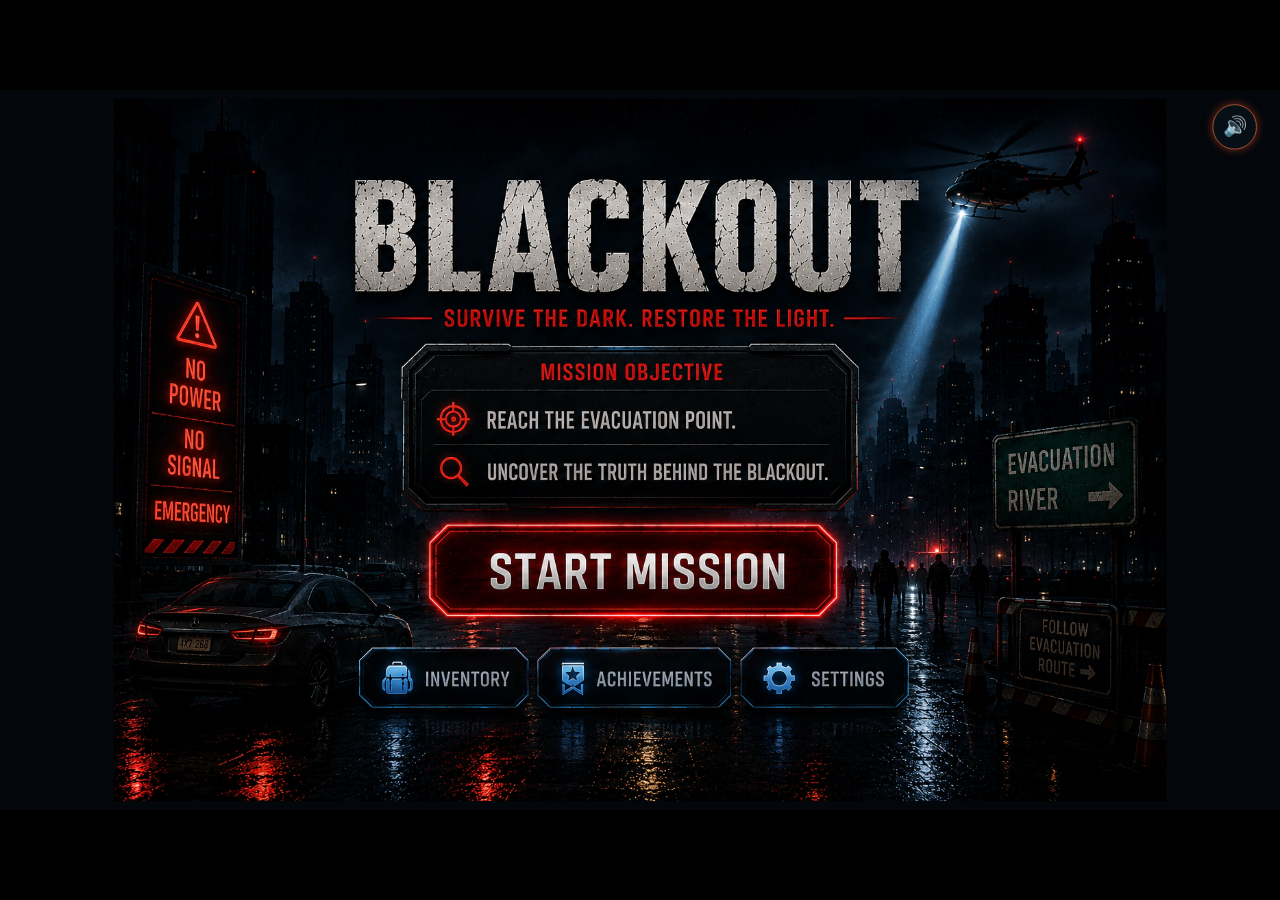
==== commit 9493a93a: "Fix Genially responsive scaling" ====
--- a/index.html
+++ b/index.html
@@ -5,7 +5,7 @@
   <meta name="viewport" content="width=device-width,initial-scale=1,viewport-fit=cover">
   <meta name="theme-color" content="#03070b">
   <title>BLACKOUT — Grammar Survival Mission</title>
-  <link rel="stylesheet" href="style.css?v=f2866f4f7631775caa5d">
+  <link rel="stylesheet" href="style.css?v=602f248308e7105a25ca">
 </head>
 <body>
   <main id="viewport" aria-label="BLACKOUT educational survival game">
@@ -34,6 +34,6 @@
     </section>
   </main>
   <script src="release-assets.js?v=6a86a389e5cb0c09776d"></script>
-  <script src="script.js?v=d567720059a9567a4363"></script>
+  <script src="script.js?v=dc1220bc27e85cf99b8c"></script>
 </body>
 </html>
--- a/style.css
+++ b/style.css
@@ -1,95 +1,96 @@
 :root{color-scheme:dark;font-family:"Arial Narrow",Impact,system-ui,sans-serif;background:#000;color:#f7f3ea;--safe:1.25%}
-*{box-sizing:border-box}html,body{width:100%;height:100%;margin:0;overflow:hidden;background:#000}button,input{font:inherit;color:inherit}
-#viewport{width:100%;height:100%;display:grid;place-items:center;overflow:hidden;background:#000}.game-shell{position:relative;width:min(100vw,calc(100vh * 16 / 9));height:min(100vh,calc(100vw * 9 / 16));aspect-ratio:16/9;overflow:hidden;background:#03070b;isolation:isolate}
+*{box-sizing:border-box}html,body{width:100%;height:100%;margin:0;padding:0;overflow:hidden;background:#000}button,input{font:inherit;color:inherit}
+/* One authored 16:9 composition; only its outer transform responds to the iframe. */
+#viewport{position:fixed;inset:0;width:100%;height:100%;overflow:hidden;background:#000}.game-shell{--stage-vw:14.4px;--stage-vh:8.1px;position:absolute;left:50%;top:50%;width:1440px;height:810px;aspect-ratio:16/9;transform:translate(-50%,-50%) scale(var(--game-scale,0));transform-origin:center;overflow:hidden;background:#03070b;isolation:isolate}
 .screen,.loading-screen{position:absolute}.screen{inset:var(--safe);display:grid;place-items:center;overflow:hidden;background:#03070b center/cover no-repeat}.loading-screen{inset:0}.hidden{display:none!important}.sr-only{position:absolute;width:1px;height:1px;overflow:hidden;clip:rect(0,0,0,0)}
-.loading-screen{z-index:80;display:grid;place-content:center;justify-items:center;gap:14px;background:radial-gradient(circle,#101b26,#03070b 62%);letter-spacing:.2em}.loading-screen h1{font-size:clamp(34px,6vw,76px);margin:0;text-shadow:0 0 22px #e33}.loading-screen p{margin:0;color:#e44336}.load-track{width:320px;max-width:60vw;height:8px;border:1px solid #6c7680;background:#080b0f}.load-track span{display:block;width:0;height:100%;background:#e34132;box-shadow:0 0 12px #e34132;transition:width .2s}.loading-screen output{font:700 14px system-ui;color:#9eb1c4}
-.art-composition{position:relative;justify-self:center;height:100%;max-width:100%;aspect-ratio:3/2;overflow:hidden;background:#02060a}.art-screen{position:absolute;inset:0;width:100%;height:100%;object-fit:contain;user-select:none}.hotspot{position:absolute;border:0;background:transparent;cursor:pointer;border-radius:8px}.hotspot:focus-visible{outline:2px solid #fff;box-shadow:0 0 14px #f33}.start-btn{left:30.1%;top:60.7%;width:38.7%;height:13.1%}.start-inventory{left:23.2%;top:78.2%;width:16.4%;height:8.7%}.start-achievements{left:40.2%;top:78.2%;width:18.9%;height:8.7%}.start-settings{left:59.6%;top:78.2%;width:18.2%;height:8.7%}.how-back{left:3%;bottom:2%;width:18%;height:8%}.how-go{left:calc(50% - 18px);bottom:calc(4% - 12px);width:min(300px,28%);height:clamp(42px,5.8%,52px);transform:translateX(-50%);border:2px solid #ff745b;background:linear-gradient(#a93228ee,#59110dee);box-shadow:0 0 15px #f33,inset 0 0 10px #ff9b7788;color:#fff;font-size:clamp(11px,1.45vw,20px);font-weight:900;letter-spacing:.12em;text-shadow:0 2px 3px #000}
-.button-tooltip{position:absolute;z-index:5;min-width:max-content;padding:.38em .72em;border:1px solid #75463b;background:#05090ddd;color:#d9e2e8;font:700 clamp(8px,.82vw,12px) system-ui;letter-spacing:.06em;opacity:0;pointer-events:none;transform:translate(-50%,-100%) translateY(4px);transition:opacity .18s,transform .18s;box-shadow:0 3px 10px #0009}.button-tooltip.show{opacity:1;transform:translate(-50%,-100%) translateY(0)}
-.audio-toggle{position:absolute;z-index:72;right:1.8%;top:2%;width:3.5%;min-width:28px;aspect-ratio:1;border:1px solid #b75b38;border-radius:50%;background:#071018e8;box-shadow:0 0 9px #e94b2d88;color:#fff;font-size:clamp(13px,1.6vw,22px);line-height:1;cursor:pointer}.audio-toggle:hover,.audio-toggle:focus-visible{outline:2px solid #ff9a70;background:#15212a}.audio-panel{position:absolute;z-index:71;right:1.8%;top:8.2%;width:19%;min-width:190px;padding:1.2% 1.4%;border:1px solid #b45937;background:linear-gradient(145deg,#101820f5,#04080cf5);box-shadow:0 7px 22px #000d,0 0 12px #e1492b55;font:700 clamp(9px,.9vw,13px) system-ui}.audio-panel h2{margin:0 0 .8em;color:#f26a48;letter-spacing:.16em;font-size:1.05em}.audio-panel label{display:grid;grid-template-columns:3.8em 1fr 3em;gap:.5em;align-items:center;margin:.65em 0}.audio-panel input{width:100%;accent-color:#dc4b2f}.audio-panel output{text-align:right;color:#a9d7f1}.audio-panel button{width:100%;margin-top:.5em;padding:.45em;border:1px solid #824632;background:#2a1510;cursor:pointer;letter-spacing:.1em}
-.branding-badge{display:block;width:min(420px,65vw);max-width:420px;margin-top:.8em;line-height:0;cursor:pointer;opacity:.9;transition:opacity .16s,filter .16s}.branding-badge img{display:block;width:100%;max-width:420px;height:auto}.branding-badge:hover,.branding-badge:focus-visible{opacity:1;filter:brightness(1.06)}.branding-badge:focus-visible{outline:1px solid #fff;outline-offset:2px}
-.hud{position:absolute;z-index:15;left:8%;top:-7%;width:84%;aspect-ratio:2172/724}.hud>img{position:absolute;inset:0;width:100%;height:100%;object-fit:contain;pointer-events:none}.hud-lives{position:absolute;left:13.7%;top:47.5%;display:flex;align-items:center;justify-content:center;gap:3%;width:13.2%;height:19.5%;overflow:hidden}.life-dot{width:29%;aspect-ratio:1;background:url('assets/optimized/lossless/ui/life.webp?v=5bcb3fa19d60c2604297') center/contain no-repeat;filter:drop-shadow(0 0 3px #f22)}.life-dot.lost{filter:grayscale(1);opacity:.22}.energy-bar{position:absolute;left:32.9%;top:52.05%;width:13.95%;height:9.5%;overflow:hidden;border-radius:3px;clip-path:inset(0 round 3px)}.energy-bar span{display:block;height:100%;width:100%;transform-origin:left center;background:linear-gradient(90deg,#148642,#53dc77);box-shadow:inset 0 0 4px #d8ffe477,0 0 4px #22b95855;transition:width .35s}.energy-bar.low span{background:#e33;animation:pulse .8s infinite alternate}.hud-score,.hud-time,.hud-secrets{position:absolute;top:49.5%;height:16%;display:flex;align-items:center;justify-content:center;margin:0;padding:0;font-weight:900;font-size:clamp(13px,1.78vw,25px);line-height:1;text-align:center;text-shadow:0 2px 3px #000}.hud-score{left:50.4%;width:11.2%}.hud-time{left:63.2%;width:10.8%;color:#b7eaff}.hud-secrets{left:75.6%;width:8.8%}.backpack{right:1%;top:21%;width:10%;height:65%;border-radius:50%;overflow:visible}.backpack-content{position:absolute;left:20%;top:51.4%;width:66%;display:flex;flex-direction:column;align-items:center;justify-content:center;gap:.22em;transform:translate(-50%,-50%);pointer-events:none}.backpack-icon{display:block;width:100%;aspect-ratio:1;background:url('assets/optimized/ui/backpack.webp?v=2b10297b1ede14e4d5d8') center/contain no-repeat}.backpack-count{color:#fff;font:900 min(.9vw,1.6vh)/1 system-ui;text-align:center;text-shadow:0 1px 3px #000,0 0 4px #ff9a52}.backpack.collect-pulse{animation:backpackPulse .65s ease-out}@keyframes backpackPulse{50%{box-shadow:0 0 22px 8px #61df8aaa;filter:brightness(1.5)}}@keyframes pulse{to{opacity:.55;filter:brightness(1.6)}}
-.mission-intro-panel{position:absolute;z-index:6;left:50%;top:25%;width:min(60%,760px);max-height:44%;padding:1.7% 3.4% 1.5%;transform:translateX(-50%);clip-path:polygon(2.4% 0,97.6% 0,100% 12%,100% 88%,97.6% 100%,2.4% 100%,0 88%,0 12%);border:1px solid #58c8e5;background:linear-gradient(135deg,#07131bea,#03070cef 55%,#0c1218e8);box-shadow:inset 0 0 22px #020609,0 0 18px #43c8eb55;color:#eef5f7;text-align:center}.mission-intro-panel::before,.mission-intro-panel::after{content:"";position:absolute;top:0;width:18%;height:2px;background:linear-gradient(90deg,transparent,#f07a3b);box-shadow:0 0 8px #e86b35}.mission-intro-panel::before{left:5%}.mission-intro-panel::after{right:5%;transform:scaleX(-1)}.mission-intro-panel h2{margin:0;color:#ef6549;font:900 clamp(18px,2.6vw,36px)/1.05 "Arial Narrow",Impact,sans-serif;letter-spacing:.16em;text-shadow:0 0 12px #c63e2a77,0 2px 4px #000}.mission-intro-panel>p{margin:.65em auto .8em;max-width:90%;color:#e2e9ed;font:600 clamp(9px,1.08vw,15px)/1.45 system-ui;letter-spacing:.025em}.mission-intro-compact{top:13%;width:min(52%,620px);max-height:24%;padding:1.25% 2.8%}.mission-intro-compact h2{font-size:clamp(15px,2vw,28px)}.mission-intro-compact>p{margin:.55em auto 0;font-size:clamp(8px,.92vw,13px)}
+.loading-screen{z-index:80;display:grid;place-content:center;justify-items:center;gap:14px;background:radial-gradient(circle,#101b26,#03070b 62%);letter-spacing:.2em}.loading-screen h1{font-size:clamp(34px,calc(6 * var(--stage-vw)),76px);margin:0;text-shadow:0 0 22px #e33}.loading-screen p{margin:0;color:#e44336}.load-track{width:320px;max-width:calc(60 * var(--stage-vw));height:8px;border:1px solid #6c7680;background:#080b0f}.load-track span{display:block;width:0;height:100%;background:#e34132;box-shadow:0 0 12px #e34132;transition:width .2s}.loading-screen output{font:700 14px system-ui;color:#9eb1c4}
+.art-composition{position:relative;justify-self:center;height:100%;max-width:100%;aspect-ratio:3/2;overflow:hidden;background:#02060a}.art-screen{position:absolute;inset:0;width:100%;height:100%;object-fit:contain;user-select:none}.hotspot{position:absolute;border:0;background:transparent;cursor:pointer;border-radius:8px}.hotspot:focus-visible{outline:2px solid #fff;box-shadow:0 0 14px #f33}.start-btn{left:30.1%;top:60.7%;width:38.7%;height:13.1%}.start-inventory{left:23.2%;top:78.2%;width:16.4%;height:8.7%}.start-achievements{left:40.2%;top:78.2%;width:18.9%;height:8.7%}.start-settings{left:59.6%;top:78.2%;width:18.2%;height:8.7%}.how-back{left:3%;bottom:2%;width:18%;height:8%}.how-go{left:calc(50% - 18px);bottom:calc(4% - 12px);width:min(300px,28%);height:clamp(42px,5.8%,52px);transform:translateX(-50%);border:2px solid #ff745b;background:linear-gradient(#a93228ee,#59110dee);box-shadow:0 0 15px #f33,inset 0 0 10px #ff9b7788;color:#fff;font-size:clamp(11px,calc(1.45 * var(--stage-vw)),20px);font-weight:900;letter-spacing:.12em;text-shadow:0 2px 3px #000}
+.button-tooltip{position:absolute;z-index:5;min-width:max-content;padding:.38em .72em;border:1px solid #75463b;background:#05090ddd;color:#d9e2e8;font:700 clamp(8px,calc(.82 * var(--stage-vw)),12px) system-ui;letter-spacing:.06em;opacity:0;pointer-events:none;transform:translate(-50%,-100%) translateY(4px);transition:opacity .18s,transform .18s;box-shadow:0 3px 10px #0009}.button-tooltip.show{opacity:1;transform:translate(-50%,-100%) translateY(0)}
+.audio-toggle{position:absolute;z-index:72;right:1.8%;top:2%;width:3.5%;min-width:28px;aspect-ratio:1;border:1px solid #b75b38;border-radius:50%;background:#071018e8;box-shadow:0 0 9px #e94b2d88;color:#fff;font-size:clamp(13px,calc(1.6 * var(--stage-vw)),22px);line-height:1;cursor:pointer}.audio-toggle:hover,.audio-toggle:focus-visible{outline:2px solid #ff9a70;background:#15212a}.audio-panel{position:absolute;z-index:71;right:1.8%;top:8.2%;width:19%;min-width:190px;padding:1.2% 1.4%;border:1px solid #b45937;background:linear-gradient(145deg,#101820f5,#04080cf5);box-shadow:0 7px 22px #000d,0 0 12px #e1492b55;font:700 clamp(9px,calc(.9 * var(--stage-vw)),13px) system-ui}.audio-panel h2{margin:0 0 .8em;color:#f26a48;letter-spacing:.16em;font-size:1.05em}.audio-panel label{display:grid;grid-template-columns:3.8em 1fr 3em;gap:.5em;align-items:center;margin:.65em 0}.audio-panel input{width:100%;accent-color:#dc4b2f}.audio-panel output{text-align:right;color:#a9d7f1}.audio-panel button{width:100%;margin-top:.5em;padding:.45em;border:1px solid #824632;background:#2a1510;cursor:pointer;letter-spacing:.1em}
+.branding-badge{display:block;width:min(420px,calc(65 * var(--stage-vw)));max-width:420px;margin-top:.8em;line-height:0;cursor:pointer;opacity:.9;transition:opacity .16s,filter .16s}.branding-badge img{display:block;width:100%;max-width:420px;height:auto}.branding-badge:hover,.branding-badge:focus-visible{opacity:1;filter:brightness(1.06)}.branding-badge:focus-visible{outline:1px solid #fff;outline-offset:2px}
+.hud{position:absolute;z-index:15;left:8%;top:-7%;width:84%;aspect-ratio:2172/724}.hud>img{position:absolute;inset:0;width:100%;height:100%;object-fit:contain;pointer-events:none}.hud-lives{position:absolute;left:13.7%;top:47.5%;display:flex;align-items:center;justify-content:center;gap:3%;width:13.2%;height:19.5%;overflow:hidden}.life-dot{width:29%;aspect-ratio:1;background:url('assets/optimized/lossless/ui/life.webp?v=5bcb3fa19d60c2604297') center/contain no-repeat;filter:drop-shadow(0 0 3px #f22)}.life-dot.lost{filter:grayscale(1);opacity:.22}.energy-bar{position:absolute;left:32.9%;top:52.05%;width:13.95%;height:9.5%;overflow:hidden;border-radius:3px;clip-path:inset(0 round 3px)}.energy-bar span{display:block;height:100%;width:100%;transform-origin:left center;background:linear-gradient(90deg,#148642,#53dc77);box-shadow:inset 0 0 4px #d8ffe477,0 0 4px #22b95855;transition:width .35s}.energy-bar.low span{background:#e33;animation:pulse .8s infinite alternate}.hud-score,.hud-time,.hud-secrets{position:absolute;top:49.5%;height:16%;display:flex;align-items:center;justify-content:center;margin:0;padding:0;font-weight:900;font-size:clamp(13px,calc(1.78 * var(--stage-vw)),25px);line-height:1;text-align:center;text-shadow:0 2px 3px #000}.hud-score{left:50.4%;width:11.2%}.hud-time{left:63.2%;width:10.8%;color:#b7eaff}.hud-secrets{left:75.6%;width:8.8%}.backpack{right:1%;top:21%;width:10%;height:65%;border-radius:50%;overflow:visible}.backpack-content{position:absolute;left:20%;top:51.4%;width:66%;display:flex;flex-direction:column;align-items:center;justify-content:center;gap:.22em;transform:translate(-50%,-50%);pointer-events:none}.backpack-icon{display:block;width:100%;aspect-ratio:1;background:url('assets/optimized/ui/backpack.webp?v=2b10297b1ede14e4d5d8') center/contain no-repeat}.backpack-count{color:#fff;font:900 min(calc(.9 * var(--stage-vw)),calc(1.6 * var(--stage-vh)))/1 system-ui;text-align:center;text-shadow:0 1px 3px #000,0 0 4px #ff9a52}.backpack.collect-pulse{animation:backpackPulse .65s ease-out}@keyframes backpackPulse{50%{box-shadow:0 0 22px 8px #61df8aaa;filter:brightness(1.5)}}@keyframes pulse{to{opacity:.55;filter:brightness(1.6)}}
+.mission-intro-panel{position:absolute;z-index:6;left:50%;top:25%;width:min(60%,760px);max-height:44%;padding:1.7% 3.4% 1.5%;transform:translateX(-50%);clip-path:polygon(2.4% 0,97.6% 0,100% 12%,100% 88%,97.6% 100%,2.4% 100%,0 88%,0 12%);border:1px solid #58c8e5;background:linear-gradient(135deg,#07131bea,#03070cef 55%,#0c1218e8);box-shadow:inset 0 0 22px #020609,0 0 18px #43c8eb55;color:#eef5f7;text-align:center}.mission-intro-panel::before,.mission-intro-panel::after{content:"";position:absolute;top:0;width:18%;height:2px;background:linear-gradient(90deg,transparent,#f07a3b);box-shadow:0 0 8px #e86b35}.mission-intro-panel::before{left:5%}.mission-intro-panel::after{right:5%;transform:scaleX(-1)}.mission-intro-panel h2{margin:0;color:#ef6549;font:900 clamp(18px,calc(2.6 * var(--stage-vw)),36px)/1.05 "Arial Narrow",Impact,sans-serif;letter-spacing:.16em;text-shadow:0 0 12px #c63e2a77,0 2px 4px #000}.mission-intro-panel>p{margin:.65em auto .8em;max-width:90%;color:#e2e9ed;font:600 clamp(9px,calc(1.08 * var(--stage-vw)),15px)/1.45 system-ui;letter-spacing:.025em}.mission-intro-compact{top:13%;width:min(52%,620px);max-height:24%;padding:1.25% 2.8%}.mission-intro-compact h2{font-size:clamp(15px,calc(2 * var(--stage-vw)),28px)}.mission-intro-compact>p{margin:.55em auto 0;font-size:clamp(8px,calc(.92 * var(--stage-vw)),13px)}
 .mission-intro-panel:not(.mission-intro-compact){top:32%}
-.scene-title{position:absolute;top:33%;left:18%;right:18%;text-align:center;text-transform:uppercase;letter-spacing:.15em;text-shadow:0 2px 8px #000;font:600 clamp(9px,1.02vw,14px) system-ui}.scene-title strong{display:block;margin-bottom:.28em;color:#ef5c49;font:900 clamp(14px,1.7vw,23px) "Arial Narrow",Impact,sans-serif;letter-spacing:.2em}.scene-title span{display:block}.phone{position:absolute;left:18.5%;top:64%;width:5.4%;height:12%;object-fit:contain;filter:drop-shadow(0 0 6px #d22);animation:phoneCue 1.8s ease-in-out infinite;cursor:pointer}.phone:focus-visible{outline:2px solid #fff}.phone-callout{position:absolute;left:13.8%;top:61.5%;padding:.28em .55em;border:1px solid #9d3e36;background:#05090dce;letter-spacing:.08em;color:#eee;font:700 clamp(7px,.7vw,10px) system-ui;box-shadow:0 2px 8px #0008}@keyframes phoneCue{0%,72%,100%{transform:rotate(16deg) scale(1);filter:drop-shadow(0 0 4px #c22)}76%{transform:rotate(14deg) scale(1.025)}80%{transform:rotate(18deg) scale(1.025);filter:drop-shadow(0 0 9px #f33)}84%{transform:rotate(15deg)}88%{transform:rotate(17deg)}}
-.nightfall-collectible{position:absolute;z-index:11;display:grid;place-items:center;margin:0;padding:0;border:0;background:transparent;cursor:pointer;isolation:isolate;animation:nightfallFloat 2.8s ease-in-out infinite}.nightfall-collectible img{display:block;width:100%;height:100%;object-fit:contain;pointer-events:none;filter:drop-shadow(0 0 5px #63c9ff) drop-shadow(0 0 12px #8a56ff) brightness(1.08);transition:filter .18s,transform .18s}.nightfall-collectible::before{content:"";position:absolute;z-index:-1;inset:12%;border-radius:50%;background:radial-gradient(circle,#78d9ff55,#8a55e728 46%,transparent 72%);box-shadow:0 0 18px #6fd7ff66,0 0 30px #7d4cff44;animation:nightfallPulse 1.65s ease-in-out infinite alternate}.nightfall-collectible:hover img,.nightfall-collectible:focus-visible img{transform:scale(1.09);filter:drop-shadow(0 0 8px #bcefff) drop-shadow(0 0 18px #a878ff) brightness(1.24)}.nightfall-collectible:focus-visible{outline:1px solid #a6eaff;outline-offset:4px}.nightfall-sparks,.nightfall-sparks i{position:absolute;inset:0;pointer-events:none}.nightfall-sparks i::before{content:"";position:absolute;width:4px;aspect-ratio:1;border-radius:50%;background:#b8efff;box-shadow:0 0 7px #8adfff}.nightfall-sparks i:nth-child(1)::before{left:8%;top:18%;animation:nightfallSpark 2.1s .1s infinite}.nightfall-sparks i:nth-child(2)::before{right:5%;top:34%;animation:nightfallSpark 2.5s .6s infinite}.nightfall-sparks i:nth-child(3)::before{left:18%;bottom:4%;animation:nightfallSpark 2.3s 1s infinite}.nightfall-sparks i:nth-child(4)::before{right:15%;bottom:12%;animation:nightfallSpark 2.7s 1.4s infinite}.nightfall-medallion{left:74%;top:49%;width:11%;height:20%}.nightfall-usb{right:1.5%;bottom:7%;width:9.5%;height:17%}.nightfall-processor{left:1.5%;bottom:7%;width:10%;height:18%}.nightfall-fieldNotes{left:1.8%;bottom:8%;width:10.5%;height:19%}.nightfall-core{right:1.5%;top:42%;width:11%;height:20%}.nightfall-collectible.collected{pointer-events:none;animation:nightfallCollect .65s ease-in forwards}.nightfall-notice{position:absolute;z-index:55;left:50%;top:43%;min-width:25%;padding:.8em 1.35em;border:1px solid #72d5ff;background:linear-gradient(145deg,#061424f4,#120c28f4);box-shadow:inset 0 0 18px #4f8fd333,0 0 20px #7459ff88;color:#eaf9ff;text-align:center;pointer-events:none;opacity:0;transform:translate(-50%,-50%) scale(.92);transition:opacity .22s,transform .22s}.nightfall-notice.show{opacity:1;transform:translate(-50%,-50%) scale(1)}.nightfall-notice strong,.nightfall-notice span{display:block}.nightfall-notice strong{color:#8de6ff;font:900 clamp(13px,1.55vw,21px) system-ui;letter-spacing:.15em;text-shadow:0 0 9px #58bfff}.nightfall-notice span{margin-top:.4em;color:#c7b9ff;font:800 clamp(9px,.95vw,13px) system-ui;letter-spacing:.1em}.nightfall-notice.nightfall-unlocked{border-color:#aa86ff;box-shadow:inset 0 0 22px #684acb55,0 0 26px #785bffbb}@keyframes nightfallFloat{0%,100%{transform:translateY(0)}50%{transform:translateY(-7px)}}@keyframes nightfallPulse{to{opacity:.58;transform:scale(1.12)}}@keyframes nightfallSpark{0%,65%,100%{opacity:0;transform:translateY(5px) scale(.5)}75%{opacity:.9}90%{opacity:0;transform:translateY(-8px) scale(1)}}@keyframes nightfallCollect{35%{transform:scale(1.2);filter:brightness(1.65)}100%{opacity:0;transform:scale(.08) rotate(18deg)}}
-.question-stage{position:absolute;inset:0;background:linear-gradient(#07101aaa,#090503c7),url('assets/optimized/backgrounds/home_bedroom.webp?v=6f2a40eb3fb60761615e') center/cover}.question-panel{position:absolute;left:11%;top:28.5%;width:78%;height:68.5%;background:url('assets/optimized/lossless/ui/question_panel_clean.webp?v=7cc19dadb485115ec399') center/100% 100% no-repeat;filter:drop-shadow(0 7px 16px #000)}.question-copy{position:absolute;left:15%;right:15%;top:23%;height:25%;display:flex;flex-direction:column;align-items:center;justify-content:center;text-align:center}.eyebrow{margin:0 0 .2em;color:#ff9c28;letter-spacing:.14em;font-size:clamp(12px,1.35vw,19px)}.instruction{margin:0 0 .28em;color:#80cfee;font:700 clamp(11px,1.15vw,16px) system-ui}.sentence{display:flex;flex-direction:column;justify-content:center;align-items:center;width:82%;max-width:82%;margin:0;padding:.08em 0;text-align:center;white-space:normal;overflow-wrap:normal;font:700 clamp(19px,2.45vw,33px) system-ui;line-height:1.12}.progress{position:absolute;right:12.5%;top:18.5%;font:900 clamp(8px,.9vw,12px) system-ui;color:#ffc35b}.answers{position:absolute;left:15%;right:14%;top:52%;bottom:22%;display:grid;grid-template-columns:repeat(2,minmax(0,1fr));grid-template-rows:repeat(2,minmax(0,1fr));column-gap:7%;row-gap:9%}.answer{display:grid;grid-template-columns:22% minmax(0,1fr);align-items:stretch;min-width:0;border:0;background:transparent;padding:0;text-align:left;font:700 clamp(15px,1.75vw,24px)/1 system-ui;cursor:pointer;text-shadow:0 2px 3px #000;transition:filter .15s,box-shadow .15s,background .15s}.answer-copy{grid-column:2;display:flex;align-items:center;justify-content:flex-start;min-width:0;padding:0 5%;white-space:nowrap}.signal-stage .answer-copy{font-size:clamp(5px,.46vw,6.5px)}.answer:nth-child(n+3){position:relative;top:-10px}.answer:hover,.answer:focus-visible{outline:1px solid #ff9c2877;box-shadow:inset 0 0 12px #ff9c283d}.answer.correct{outline:1px solid #65e39a99;background:#1a9e5540;box-shadow:inset 0 0 16px #52e28c88,0 0 7px #43d77e55}.answer.wrong{outline:1px solid #ff625b99;background:#b8272740;box-shadow:inset 0 0 15px #f23b3b88;animation:shake .28s}.answer:disabled{cursor:default}.answer:disabled:not(.correct){opacity:.72}@keyframes shake{50%{transform:translateX(-4px)}}
-.feedback{position:absolute;z-index:40;left:34%;right:34%;bottom:3.8%;padding:.25em .5em;text-align:center;pointer-events:none;opacity:0;transform:translateY(5px);font-size:clamp(10px,1.25vw,17px);font-weight:900;letter-spacing:.1em;text-shadow:0 2px 5px #000,0 0 7px currentColor;transition:.18s}.feedback.show{opacity:1;transform:translateY(0)}.feedback.good{color:#73eca5}.feedback.bad{color:#ff6c5f}.feedback.info{color:#ffd068}
-.typing-stage .question-panel::after{content:"";position:absolute;z-index:1;left:12%;right:11%;top:49%;bottom:13%;border:1px solid #9b573c;background:linear-gradient(145deg,#091923f7,#030a0ff8);box-shadow:inset 0 0 18px #000,0 0 8px #d65b3444}.typing-stage .question-copy,.typing-stage .progress{z-index:2}.typing-controls{position:absolute;z-index:2;left:18%;right:18%;top:59%;display:grid;grid-template-columns:minmax(0,70fr) minmax(0,23fr);gap:4%;height:12%}.typing-input,.typing-controls button{min-width:0;border:1px solid #a95437;background:linear-gradient(#0d2230f2,#061018f2);box-shadow:inset 0 0 10px #000,0 0 7px #e54b2d55;color:#f5f7f8;font:700 clamp(13px,1.55vw,21px) system-ui}.typing-input{padding:0 5%;outline:0}.typing-input::placeholder{color:#8da0aa}.typing-input:focus{border-color:#ff9b72;box-shadow:inset 0 0 10px #000,0 0 10px #ef6948}.typing-input.wrong{border-color:#ff625b;background:#46191bf2;animation:shake .28s}.typing-controls button{cursor:pointer;color:#ffcf9e;font-weight:900;letter-spacing:.08em}.typing-controls button:hover,.typing-controls button:focus-visible{outline:1px solid #ffc09e;background:linear-gradient(#17384b,#091821)}.typing-controls :disabled{cursor:default;opacity:.75}.item-found{position:absolute;z-index:45;inset:0;display:grid;place-items:center;background:#020609b8;text-align:center;pointer-events:none}.reward-card{width:34%;height:54%;display:flex;flex-direction:column;align-items:center;justify-content:center;padding:2%;border:1px solid #68c889;background:linear-gradient(145deg,#0b1917f5,#030908f8);box-shadow:inset 0 0 22px #000,0 0 18px #4ad27a66}.reward-card p{margin:0 0 .35em;color:#77e7a0;font:900 clamp(13px,1.55vw,21px) system-ui;letter-spacing:.16em}.reward-card img{width:72%;height:66%;object-fit:contain;filter:drop-shadow(0 0 14px #66da9088)}.reward-card strong{margin-top:.2em;font-size:clamp(14px,1.8vw,24px);letter-spacing:.1em;text-shadow:0 2px 6px #000}.inventory-popup{position:absolute;z-index:73;right:8.5%;top:17%;width:31%;padding:1.2%;border:1px solid #a35d3b;background:linear-gradient(145deg,#0b1720f8,#03080cf8);box-shadow:inset 0 0 18px #000,0 8px 24px #000c,0 0 12px #db654555}.inventory-popup h2{margin:0 0 .7em;color:#ff9b62;font-size:clamp(12px,1.35vw,18px);letter-spacing:.16em}.inventory-slots{display:grid;grid-template-columns:repeat(2,minmax(0,1fr));gap:.65em}.inventory-slot{min-height:7em;display:flex;flex-direction:column;align-items:center;justify-content:center;padding:.5em;border:1px solid #63584f;background:#071018;text-align:center}.inventory-slot img{width:72%;height:4.5em;object-fit:contain}.inventory-slot span{margin-top:.25em;font:800 clamp(8px,.8vw,11px) system-ui;letter-spacing:.05em}.inventory-slot.empty{opacity:.38;filter:grayscale(1)}.inventory-slot.empty img{visibility:hidden}.route-1{left:4%;width:27%}.route-2{left:36.5%;width:27%}.route-3{left:69%;width:27%}
-.mission-success{padding:1.2em 2em;text-align:center;background:#04090bc9;border-block:1px solid #519b76;box-shadow:0 0 24px #37bd7770;animation:successIn .35s ease-out}.mission-success h2{margin:0;color:#7bf0ac;font-size:clamp(19px,3vw,40px);letter-spacing:.08em;text-shadow:0 0 15px #199958}.mission-success p{margin:.55em 0 0;font:800 clamp(10px,1.2vw,16px) system-ui;letter-spacing:.16em}.scene-arrival{animation:sceneArrival 1s ease-out}.street-copy{position:absolute;top:32%;left:19%;right:19%;text-align:center;text-shadow:0 3px 8px #000}.street-copy h2{margin:0;color:#ef5b47;font-size:clamp(22px,3.5vw,47px);letter-spacing:.18em}.street-copy p{margin:.55em 0 1.2em;font:600 clamp(10px,1.25vw,17px) system-ui}.street-copy strong{display:block;color:#ffbf55;font-size:clamp(12px,1.5vw,20px);letter-spacing:.12em}.street-copy span{display:block;margin-top:.6em;color:#c7d2d9;font:600 clamp(8px,.9vw,12px) system-ui;letter-spacing:.08em}@keyframes successIn{from{opacity:0;transform:scale(.96)}to{opacity:1;transform:scale(1)}}@keyframes sceneArrival{from{opacity:0}to{opacity:1}}
-.rescue-stage{position:absolute;inset:0;background:linear-gradient(#020609d8,#020609ed),url('assets/optimized/lossless/ui/emergency_rescue_panel.webp?v=eff764f94b5f9bb04e30') center/cover}.rescue-content{position:absolute;left:19%;right:19%;top:30.5%;padding:1.2% 2%;border:1px solid #a94f35;background:linear-gradient(145deg,#08141ef7,#03070bf8);box-shadow:inset 0 0 22px #020609,0 0 12px #e34d2e55;text-align:center}.rescue-content h2{margin:0 0 .5em;color:#ff664e;letter-spacing:.14em;font-size:clamp(17px,2.2vw,30px);text-shadow:0 0 12px #e33a}.rescue-instruction{margin:0;font:700 clamp(9px,1vw,14px) system-ui;color:#d8e1e7}.rescue-sentence{display:flex;align-items:center;justify-content:center;min-height:4.5em;margin:0 0 .75em;padding:.75em 1.4em;border:1px solid #7f4b3a;background:linear-gradient(145deg,#0c1c29,#050b11);box-shadow:inset 0 0 16px #020609;color:#fff;font:700 clamp(15px,1.75vw,24px)/1.25 system-ui}.rescue-answers{display:grid;grid-template-columns:repeat(2,minmax(0,1fr));grid-template-rows:repeat(2,3em);gap:.65em}.rescue-answers button{display:flex;align-items:center;justify-content:center;padding:.45em 1em;border:1px solid #a55138;background:linear-gradient(#102534,#071019);box-shadow:inset 0 0 9px #020609,0 0 5px #d94c2d44;color:#f5f7f8;font:700 clamp(11px,1.18vw,16px)/1.1 system-ui;cursor:pointer}.rescue-answers button:hover,.rescue-answers button:focus-visible{outline:1px solid #ff9d73;background:linear-gradient(#17354a,#0a1824)}.rescue-answers button.correct{border-color:#57dd8c;background:#174c32;box-shadow:inset 0 0 12px #46d47b55,0 0 7px #46d47b66}.rescue-answers button.wrong{border-color:#ff625b;background:#591b1b;box-shadow:inset 0 0 12px #f33a}
-.energy-bar.warning span{background:linear-gradient(90deg,#b66b12,#f0b73e)}.energy-bar.critical span{background:#e33;animation:pulse .8s infinite alternate}.signal-stage .answer-copy{justify-content:center;max-width:100%;white-space:normal;overflow-wrap:normal;text-align:center;text-wrap:balance;font-family:"Arial Narrow",Arial,sans-serif;font-size:clamp(20px,1.9vw,24px);line-height:1.12}.signal-stage .answer-copy.answer-medium{font-size:clamp(18px,1.7vw,22px)}.signal-stage .answer-copy.answer-long{font-size:clamp(17px,1.55vw,20px)}.energy-recovery{position:absolute;z-index:75;inset:20% 27%;display:flex;flex-direction:column;align-items:center;justify-content:center;padding:2%;border:1px solid #d14e35;background:linear-gradient(145deg,#101820fa,#03070bfc);box-shadow:inset 0 0 22px #000,0 0 24px #e33a;text-align:center}.energy-recovery h2{margin:0;color:#ff5948;font-size:clamp(19px,2.4vw,33px);letter-spacing:.13em;text-shadow:0 0 12px #e33}.energy-recovery>p{margin:.6em 0 1.1em;color:#e8edf0;font:700 clamp(11px,1.15vw,16px)/1.35 system-ui}.energy-supplies{width:100%;display:flex;align-items:stretch;justify-content:center;gap:3%}.energy-supplies button{width:29%;min-width:0;padding:.7em .35em;border:1px solid #5dbb79;background:linear-gradient(#10291c,#06110b);box-shadow:inset 0 0 10px #000,0 0 7px #4bd27855;color:#fff;cursor:pointer}.energy-supplies button:hover,.energy-supplies button:focus-visible{outline:1px solid #8bf0aa;filter:brightness(1.25)}.energy-supplies img{display:block;width:100%;height:5.5em;object-fit:contain}.energy-supplies span{display:block;margin-top:.3em;font:800 clamp(8px,.78vw,11px) system-ui}.energy-empty{color:#ff8a72;font:800 clamp(10px,1vw,14px) system-ui;letter-spacing:.08em}
-.signal-stage .answer-copy{grid-column:1/-1;max-width:none;padding-left:19%;padding-right:3%;font-size:clamp(20px,1.75vw,22px)}.signal-stage .answer-copy.answer-medium{font-size:clamp(18px,1.6vw,20px)}.signal-stage .answer-copy.answer-long{font-size:clamp(16px,1.45vw,18px)}
-.detector-stage .question-panel::after{content:"";position:absolute;z-index:1;left:12%;right:11%;top:49%;bottom:13%;border:1px solid #8e583e;background:linear-gradient(145deg,#091923f8,#030a0ffc);box-shadow:inset 0 0 18px #000,0 0 8px #d65b3444}.detector-stage .question-copy{z-index:2}.detector-stage .sentence.corrected{color:#8af0ae;text-shadow:0 0 8px #35c66c77}.detector-segments{position:absolute;z-index:2;left:16%;right:15%;top:54%;bottom:19%;display:grid;grid-template-columns:repeat(2,minmax(0,1fr));grid-template-rows:repeat(2,minmax(0,1fr));gap:10% 5%}.detector-segment{min-width:0;border:1px solid #85533e;background:linear-gradient(145deg,#102532ed,#071018f2);box-shadow:inset 0 0 10px #000,0 0 5px #d9543244;color:#f4f6f7;font:700 clamp(12px,1.25vw,17px)/1.15 system-ui;text-align:center;cursor:pointer;text-shadow:0 2px 3px #000}.detector-segment:hover,.detector-segment:focus-visible{outline:1px solid #ff9b72;background:linear-gradient(#17384a,#0a1822)}.detector-segment.correct{border-color:#62dc8d;background:#17482f;box-shadow:inset 0 0 12px #48d17b66,0 0 8px #48d17b66}.detector-segment.wrong{border-color:#ff625b;background:#591b1b;animation:shake .28s}.detector-segment:disabled{cursor:default}
-.bridge-environment{position:absolute;inset:0;overflow:hidden;background-position:center;background-size:cover;animation:bridgeDrift 14s ease-in-out infinite alternate}.bridge-environment::before{content:"";position:absolute;z-index:1;inset:-20%;pointer-events:none;background:repeating-linear-gradient(105deg,transparent 0 20px,#b9dcf326 21px 23px,transparent 24px 43px);transform:translate3d(-8%,-18%,0);animation:bridgeRain .75s linear infinite}.bridge-atmosphere{position:absolute;z-index:1;inset:0;pointer-events:none;background:linear-gradient(90deg,#02070a66,transparent 35% 70%,#02070a77),radial-gradient(ellipse at 50% 78%,#b8d8e31c,transparent 45%);box-shadow:inset 0 0 80px #000b;animation:bridgeLightning 9s steps(1) infinite}.bridge-game{position:absolute;inset:0}.bridge-console{position:absolute;z-index:3;left:12%;right:12%;top:29%;bottom:7%;display:grid;grid-template-rows:auto auto 1fr auto;padding:1.6% 2.2% 1.2%;border:1px solid #c25337;background:linear-gradient(155deg,#07141bea,#020609f5);box-shadow:inset 0 0 28px #000,0 12px 35px #000d,0 0 15px #df4a3155;clip-path:polygon(2% 0,98% 0,100% 7%,100% 93%,98% 100%,2% 100%,0 93%,0 7%)}.bridge-console header{text-align:center}.bridge-console header p{margin:0;color:#ff7154;font-size:clamp(15px,2vw,27px);font-weight:900;letter-spacing:.12em;text-shadow:0 0 11px #e43b2d}.bridge-console header strong{display:block;margin:.25em 0 .55em;color:#a9dff2;font:700 clamp(9px,1.05vw,14px) system-ui;letter-spacing:.05em}.bridge-modules{display:grid;grid-template-columns:repeat(4,1fr);gap:1.2%;margin:0 auto .8%;width:58%}.bridge-modules i{display:grid;place-items:center;height:1.6em;border:1px solid #65483f;background:#091016;color:#68737b;font:900 clamp(9px,1vw,14px) system-ui;box-shadow:inset 0 0 8px #000}.bridge-modules i.active{border-color:#ff7656;color:#ffab82;box-shadow:inset 0 0 8px #d93c2844,0 0 7px #e64a3266;animation:pulse 1s infinite alternate}.bridge-modules i.restored{border-color:#53d586;background:#123723;color:#8bf0ae;box-shadow:0 0 7px #43d47a55}.bridge-form{display:flex;min-height:0;flex-direction:column;align-items:center;justify-content:center}.bridge-sentence{width:94%;margin:.2em 0 .8em;padding:.85em 1em;border:1px solid #396b7d;background:#051019e8;box-shadow:inset 0 0 18px #000;color:#fff;font:700 clamp(14px,1.75vw,24px)/1.65 system-ui;text-align:center;text-wrap:balance}.bridge-input{display:inline-block;width:22%;min-width:8em;height:2.25em;margin:0 .28em;padding:.1em .5em;border:1px solid #d56343;background:#0b1d28;color:#fff;font:700 .78em/1 system-ui;text-align:center;vertical-align:middle;outline:0;box-shadow:inset 0 0 9px #000}.bridge-input:focus{border-color:#ffb08b;box-shadow:inset 0 0 9px #000,0 0 9px #ec674b}.bridge-input.wrong{border-color:#ff514a;background:#441719;animation:shake .28s}.bridge-input.correct{border-color:#58d88a;background:#123b27}.bridge-form>button{min-width:28%;padding:.62em 1.2em;border:1px solid #e16542;background:linear-gradient(#a63427,#58120e);box-shadow:inset 0 0 10px #ff9a6b55,0 0 10px #e64b3355;color:#fff;font:900 clamp(10px,1.15vw,16px) system-ui;letter-spacing:.1em;cursor:pointer}.bridge-form>button:hover,.bridge-form>button:focus-visible{outline:1px solid #ffc1a6;filter:brightness(1.18)}.bridge-form>button:disabled{cursor:default;opacity:.65}.bridge-barrier{position:relative;height:.62em;margin:.65% 9% 0;border:1px solid #784437;background:#06090b;overflow:hidden}.bridge-barrier span{display:block;width:calc(var(--bridge-progress,0) * 25%);height:100%;background:repeating-linear-gradient(135deg,#e75d36 0 14px,#f5b640 14px 28px);box-shadow:0 0 9px #e75d36;transition:width .55s}.bridge-console.module-restored{--bridge-progress:4;animation:moduleSurge .6s ease-out}.bridge-success{position:relative;z-index:3}.bridge-success strong,.bridge-success span{display:block;margin-top:.7em;font:800 clamp(10px,1.15vw,16px) system-ui;letter-spacing:.11em}.bridge-success strong{color:#ffca63}.bridge-success span{color:#9ba9b1;font-size:clamp(8px,.9vw,12px)}@keyframes bridgeRain{to{transform:translate3d(8%,18%,0)}}@keyframes bridgeLightning{0%,47%,49%,100%{filter:brightness(1)}48%{filter:brightness(1.8);background-color:#d6edff28}}@keyframes bridgeDrift{from{background-position:49% 50%}to{background-position:51% 49%}}@keyframes moduleSurge{50%{border-color:#5ae08d;box-shadow:inset 0 0 30px #2fc66a44,0 0 24px #43d77e99}}
-.rooftop-game,.rooftop-complete{position:absolute;inset:0;overflow:hidden;background:#03070b center/cover no-repeat}.rooftop-game::before{content:"";position:absolute;z-index:2;inset:-18%;pointer-events:none;background:repeating-linear-gradient(106deg,transparent 0 22px,#c5e8ff31 23px 25px,transparent 26px 47px);animation:rooftopRain .72s linear infinite}.rooftop-game::after{content:"";position:absolute;z-index:3;inset:0;pointer-events:none;background:#dcefff00;box-shadow:inset 0 0 85px #000c;animation:rooftopLightning 10s steps(1) infinite}.rooftop-fog{position:absolute;z-index:1;inset:45% -18% -15%;pointer-events:none;background:radial-gradient(ellipse at 30% 55%,#b9d2db35,transparent 32%),radial-gradient(ellipse at 72% 70%,#a8c6d02e,transparent 37%);filter:blur(12px);animation:rooftopFog 17s ease-in-out infinite alternate}.rooftop-lights{position:absolute;z-index:2;left:8%;right:8%;bottom:8%;height:30%;pointer-events:none;background:radial-gradient(circle at 12% 80%,#e43d2d88 0 1%,transparent 3%),radial-gradient(circle at 82% 62%,#298bd188 0 1%,transparent 3%),radial-gradient(circle at 56% 88%,#e8b43c66 0 1%,transparent 3%);animation:distantLights 2.4s steps(2) infinite}.rooftop-beacon{position:absolute;z-index:4;right:8%;top:29%;width:1.1%;aspect-ratio:1;border-radius:50%;background:#ff2618;box-shadow:0 0 5px 2px #ff3828,0 0 20px 8px #e52b2277;animation:beaconBlink 1.25s steps(1) infinite}.rooftop-question{position:absolute;z-index:7;left:15%;right:15%;top:24%;min-height:18%;display:flex;flex-direction:column;align-items:center;justify-content:center;padding:.8% 3%;border:1px solid #3c778d;background:linear-gradient(145deg,#06151ded,#02080ced);box-shadow:inset 0 0 24px #000,0 8px 24px #000b;text-align:center}.rooftop-question p{margin:0;color:#ff7356;font:900 clamp(14px,1.8vw,25px) system-ui;letter-spacing:.11em;text-shadow:0 0 10px #e84935}.rooftop-question strong{margin:.25em 0 .45em;color:#8bd9ef;font:700 clamp(9px,1vw,14px) system-ui;letter-spacing:.06em}.rooftop-question span{color:#fff;font:800 clamp(16px,2vw,27px)/1.15 system-ui;text-wrap:balance}.drone-field{position:absolute;z-index:6;left:0;right:0;top:44%;bottom:4%;overflow:hidden}.signal-drone{position:absolute;top:calc(2% + var(--lane) * 23%);left:0;width:24%;height:24%;padding:0;border:0;background:transparent;color:#fff;cursor:pointer;animation:droneFlight var(--flight-duration) linear var(--flight-delay) infinite;filter:drop-shadow(0 5px 7px #000);will-change:transform}.signal-drone img{position:absolute;inset:0;width:100%;height:100%;object-fit:contain;pointer-events:none}.signal-drone span{position:absolute;z-index:1;left:23%;right:23%;top:38%;display:grid;place-items:center;min-height:28%;padding:.2em .35em;border:1px solid #5aa1b9;background:#031018e8;box-shadow:inset 0 0 8px #000;color:#fff;font:900 clamp(8px,.92vw,13px)/1.05 system-ui;text-align:center;text-shadow:0 1px 3px #000;pointer-events:none}.signal-drone:hover,.signal-drone:focus-visible{outline:0;filter:drop-shadow(0 0 9px #62dfff) brightness(1.18)}.signal-drone.correct{filter:drop-shadow(0 0 15px #54f59a) brightness(1.45)}.signal-drone.wrong{filter:drop-shadow(0 0 13px #ff4c3e);animation:droneFlight var(--flight-duration) linear var(--flight-delay) infinite,shake .28s}.signal-drone:disabled{cursor:default}.rooftop-complete::after{content:"";position:absolute;inset:0;background:linear-gradient(#06101866,#020609aa);pointer-events:none}.rooftop-complete .mission-success{position:relative;z-index:2}@keyframes droneFlight{from{transform:translateX(-28vw)}to{transform:translateX(122vw)}}@keyframes rooftopRain{to{transform:translate3d(7%,18%,0)}}@keyframes rooftopFog{from{transform:translateX(-5%);opacity:.45}to{transform:translateX(7%);opacity:.75}}@keyframes rooftopLightning{0%,53%,55%,100%{background-color:#dcefff00}54%{background-color:#dcefff30}}@keyframes beaconBlink{0%,58%,100%{opacity:.25}60%,72%{opacity:1}}@keyframes distantLights{0%,100%{filter:brightness(.65)}50%{filter:brightness(1.5)}}
-.train-game,.train-complete{position:absolute;inset:0;overflow:hidden;background:#03070b center/cover no-repeat}.train-game::after,.train-complete::after{content:"";position:absolute;z-index:1;inset:0;pointer-events:none;background:linear-gradient(#02070a55,#02070a22 45%,#01040599);box-shadow:inset 0 0 75px #000c}.station-lights{position:absolute;z-index:2;inset:0;pointer-events:none;background:radial-gradient(circle at 14% 38%,#e94c3744 0 1%,transparent 5%),radial-gradient(circle at 82% 35%,#e94c3738 0 1%,transparent 5%);animation:stationBlink 2.8s steps(2) infinite}.train-header{position:absolute;z-index:5;left:14%;right:14%;top:23%;height:19%;display:flex;flex-direction:column;align-items:center;justify-content:center;padding:.5% 2%;border:1px solid #365f70;background:#030b11e8;box-shadow:inset 0 0 18px #000,0 6px 18px #000b;text-align:center}.train-header p{margin:0;color:#ff7156;font:900 clamp(14px,1.75vw,24px) system-ui;letter-spacing:.12em}.train-header>strong{margin:.18em 0;color:#8bd9ef;font:700 clamp(8px,.9vw,13px) system-ui}.train-progress{position:absolute;right:2%;top:9%;color:#ffc564;font:900 clamp(9px,1vw,14px) system-ui}.train-clues{display:flex;justify-content:center;gap:.65em;flex-wrap:wrap}.train-clues span{padding:.25em .55em;border:1px solid #704b39;background:#0a1217;color:#ffe0a1;font:800 clamp(8px,.86vw,12px) system-ui;letter-spacing:.05em}.assembly-track{position:absolute;z-index:5;left:5%;right:5%;top:44%;height:24%;border-bottom:4px solid #704f3d;background:linear-gradient(transparent 78%,#111a20 79% 88%,#633f2c 89% 92%,#10171c 93%);box-shadow:0 7px 8px #0008}.assembled-train{position:absolute;left:5%;right:5%;bottom:4%;height:91%;display:flex;align-items:flex-end;transition:transform 1.05s ease-in}.train-engine{flex:0 0 24%;width:24%;height:100%;object-fit:contain;align-self:flex-end;filter:drop-shadow(0 5px 6px #000)}.attached-wagons{display:flex;align-items:flex-end;flex:1;height:100%;min-width:0}.attached-wagons .timeline-wagon{position:relative;left:auto;top:auto;flex:1 1 0;width:auto;height:100%;transform:none;animation:none;cursor:default}.attached-wagons .timeline-wagon.coupling{animation:wagonCouple .34s ease-out}.assembled-train.departing{transform:translateX(125%)}.railway-signal{position:absolute;z-index:3;right:1%;bottom:13%;width:2.4%;height:48%;border:2px solid #383f43;border-radius:999px;background:#090d10;box-shadow:0 4px 7px #000}.railway-signal i{display:block;width:58%;aspect-ratio:1;margin:35% auto 0;border-radius:50%;background:#811c19;box-shadow:0 0 8px #e22b21}.railway-signal.green i{background:#35dc70;box-shadow:0 0 12px #46ef7f}.source-track{position:absolute;z-index:6;left:0;right:0;top:72%;bottom:3%;overflow:hidden;border-bottom:4px solid #5d4539;background:linear-gradient(#03070a88,transparent 48%,#0d151a 82% 90%,#5b3b2c 91% 94%,transparent 95%)}.timeline-wagon{position:absolute;left:0;top:3%;width:26%;height:91%;padding:0;border:0;background:transparent;color:#fff;cursor:grab;animation:wagonRoll 24s linear var(--wagon-delay) infinite;filter:drop-shadow(0 5px 6px #000);will-change:transform}.timeline-wagon:active,.timeline-wagon.dragging{cursor:grabbing;filter:drop-shadow(0 0 11px #6fe0ff) brightness(1.14)}.timeline-wagon img{position:absolute;inset:0;width:100%;height:100%;object-fit:contain;pointer-events:none}.timeline-wagon span{position:absolute;z-index:1;left:17%;right:17%;top:34%;min-height:31%;display:flex;align-items:center;justify-content:center;padding:.12em .25em;color:#fff;font:900 clamp(8px,.9vw,13px)/1.05 system-ui;text-align:center;text-shadow:0 1px 3px #000;pointer-events:none}.timeline-wagon.rejected{animation:wagonRoll 24s linear var(--wagon-delay) infinite,wagonReject .34s ease-out}.timeline-wagon.attached span{font-size:clamp(7px,.75vw,11px)}.train-complete .mission-success{position:relative;z-index:3}@keyframes wagonRoll{from{transform:translateX(-30vw)}to{transform:translateX(130vw)}}@keyframes wagonCouple{from{transform:translateX(12%)}to{transform:translateX(0)}}@keyframes wagonReject{50%{filter:drop-shadow(0 0 14px #ff453a) brightness(1.25)}}@keyframes stationBlink{0%,100%{filter:brightness(.75)}50%{filter:brightness(1.3)}}
-.train-header{top:27.5%;height:15.5%}.assembled-train{flex-direction:row-reverse}.attached-wagons{flex-direction:row;justify-content:flex-end}.attached-wagons .timeline-wagon{flex:0 0 33.333%}.timeline-wagon span{left:19%;right:19%;top:32%;height:36%;min-height:0;max-height:2.2em;padding:0 .35em;display:flex;align-items:center;justify-content:center;overflow:hidden;white-space:normal;overflow-wrap:normal;word-break:normal;text-wrap:balance;font:900 clamp(10px,1.05vw,15px)/1.08 system-ui;text-align:center}.timeline-wagon.attached span{font-size:clamp(8px,.82vw,12px)}
-.radio-game,.radio-complete{position:absolute;inset:0;overflow:hidden;background:#03070b center/cover no-repeat}.radio-game::after,.radio-complete::after{content:"";position:absolute;z-index:1;inset:0;pointer-events:none;background:linear-gradient(#02070a66,#02070a22 45%,#01040799);box-shadow:inset 0 0 80px #000c}.radio-header{position:absolute;z-index:5;left:16%;right:16%;top:27%;height:14%;display:flex;flex-direction:column;align-items:center;justify-content:center;padding:.45% 2%;border:1px solid #37687a;background:#030c12eb;box-shadow:inset 0 0 18px #000,0 6px 18px #000b;text-align:center}.radio-header p{margin:0;color:#ff7356;font:900 clamp(14px,1.75vw,24px) system-ui;letter-spacing:.12em}.radio-header strong{margin:.25em 0;color:#91dcef;font:700 clamp(8px,.92vw,13px) system-ui}.radio-header span{color:#ffc65c;font:900 clamp(9px,1.05vw,14px) system-ui;letter-spacing:.08em}.radio-unit{position:absolute;z-index:4;inset:39% 3% 0}.radio-unit>img{position:absolute;inset:0;width:100%;height:100%;object-fit:contain;filter:drop-shadow(0 9px 15px #000)}.radio-display{position:absolute;z-index:2;left:36.2%;top:36.5%;width:27.8%;height:35.5%;display:flex;flex-direction:column;align-items:center;justify-content:center;overflow:hidden;padding:.4% 1%;color:#9df8ff;text-align:center;text-shadow:0 0 6px #00cce8}.radio-display>b{position:relative;z-index:2;font:900 clamp(10px,1.2vw,17px) system-ui;letter-spacing:.1em}.radio-frequency{position:relative;z-index:2;margin:.2em 0;color:#d4fbff;font:800 clamp(8px,.9vw,13px) system-ui}.radio-wave{position:absolute;z-index:0;inset:10% 4% 33%;opacity:.4;background:repeating-linear-gradient(90deg,transparent 0 5px,#31dff0 6px 7px,transparent 8px 12px);clip-path:polygon(0 48%,5% 35%,10% 60%,15% 42%,20% 55%,25% 25%,30% 68%,35% 38%,40% 58%,45% 18%,50% 73%,55% 33%,60% 62%,65% 40%,70% 55%,75% 27%,80% 67%,85% 38%,90% 57%,95% 42%,100% 50%,100% 54%,95% 48%,90% 63%,85% 44%,80% 73%,75% 33%,70% 61%,65% 46%,60% 68%,55% 39%,50% 79%,45% 24%,40% 64%,35% 44%,30% 74%,25% 31%,20% 61%,15% 48%,10% 66%,5% 41%,0 54%);animation:radioWave .7s linear infinite}.radio-display.near .radio-wave{opacity:.7;animation-duration:1.4s}.radio-display.signal-found .radio-wave{opacity:.85;animation-duration:2.2s}.radio-strength{position:relative;z-index:2;width:72%;height:5px;margin:.15em 0 .25em;border:1px solid #217786;background:#031319}.radio-strength i{display:block;width:var(--radio-strength,8%);height:100%;background:linear-gradient(90deg,#31d587,#f2cb49);transition:width .16s}.radio-controls{position:relative;z-index:3;display:flex;align-items:center;justify-content:center;gap:.35em;width:84%;min-height:26%}.radio-tuner{width:90%;accent-color:#ffb42f;cursor:pointer}.radio-controls .drift-marker{position:absolute;top:12%;bottom:12%;width:2px;background:#67e7ef;box-shadow:0 0 5px #67e7ef;pointer-events:none}.radio-controls button,.radio-message button{padding:.4em .65em;border:1px solid #d06b3c;background:linear-gradient(#812a20,#42100e);color:#fff;font:900 clamp(7px,.72vw,10px) system-ui;letter-spacing:.04em;cursor:pointer}.radio-display.interference{animation:radioGlitch .34s}.radio-display.grammar-ready{justify-content:flex-start;padding-top:1.5%}.radio-display.grammar-ready>b{color:#62eca0;font-size:clamp(8px,.85vw,12px)}.radio-message{position:relative;z-index:3;display:flex;flex-direction:column;align-items:center;justify-content:center;flex:1;width:96%;min-height:0}.radio-message p{margin:.2em 0;color:#effeff;font:800 clamp(9px,1.02vw,14px)/1.35 system-ui;text-shadow:0 1px 3px #000;text-wrap:balance}.radio-message input{max-width:42%;height:1.75em;margin:.08em .15em;padding:.1em .3em;border:1px solid #42a8b9;background:#06171e;color:#fff;font:800 .9em/1 system-ui;text-align:center;outline:0}.radio-message input:focus{border-color:#a4f4ff;box-shadow:0 0 6px #45dcec}.radio-message input.wrong{border-color:#ff4d46;background:#421416}.radio-message input.correct{border-color:#4be188;background:#103b29}.radio-message button{margin-top:.2em}.radio-damaged .radio-wave{opacity:.25;animation-duration:.38s}.radio-complete .mission-success{position:relative;z-index:3}@keyframes radioWave{to{transform:translateX(12px)}}@keyframes radioGlitch{25%{transform:translateX(-3px);filter:brightness(1.7)}60%{transform:translateX(3px)}}
-.radio-display.grammar-ready{padding:.7% 1% 1.2%}.radio-display.grammar-ready>b{flex:0 0 auto;margin:0 0 .15em}.radio-display.grammar-ready .radio-message{left:-2.5%;justify-content:flex-start;padding-top:1.5%}.radio-display.grammar-ready .radio-message p{max-height:none;margin:.05em 0 .35em;overflow:visible;white-space:normal;font:800 clamp(11px,1.25vw,17px)/1.22 system-ui;text-align:center;text-wrap:balance}.radio-display.grammar-ready .radio-message input{min-width:5.5em;max-width:48%;height:2.15em;margin:.1em .18em;padding:.12em .45em;font-size:.95em}.radio-display.grammar-ready .radio-message button{flex:0 0 auto;margin-top:.35em;padding:.48em .85em}.radio-damaged .radio-message p{font-size:clamp(10px,1.14vw,16px);line-height:1.18}
-.checkpoint-game,.checkpoint-complete{position:absolute;inset:0;overflow:hidden;background:#03070b center/cover no-repeat}.checkpoint-game::after,.checkpoint-complete::after{content:"";position:absolute;z-index:1;inset:0;pointer-events:none;background:linear-gradient(#02070a77,#02070a22 45%,#01040788);box-shadow:inset 0 0 85px #000c}.checkpoint-header{position:absolute;z-index:8;left:18%;right:18%;top:27%;height:10.5%;display:flex;flex-direction:column;align-items:center;justify-content:center;border:1px solid #7c5635;background:#050b0fe8;box-shadow:inset 0 0 18px #000,0 6px 18px #000b;text-align:center}.checkpoint-header p{margin:0;color:#ff7356;font:900 clamp(14px,1.7vw,23px) system-ui;letter-spacing:.11em}.checkpoint-header strong{margin:.15em 0;color:#91dcef;font:700 clamp(8px,.9vw,13px) system-ui}.checkpoint-header span{color:#ffc45b;font:900 clamp(8px,.92vw,13px) system-ui}.checkpoint-board{position:absolute;z-index:4;left:50%;top:38%;height:60%;aspect-ratio:1672/941;max-width:94%;transform:translateX(-50%)}.checkpoint-board>img{position:absolute;inset:0;width:100%;height:100%;object-fit:contain;filter:drop-shadow(0 9px 16px #000)}.checkpoint-modules,.checkpoint-statuses{position:absolute;inset:0}.checkpoint-module{position:absolute;top:18%;height:70%;width:22%;border:0;background:transparent;cursor:pointer}.checkpoint-module.module-1{left:4.5%}.checkpoint-module.module-2{left:27.5%}.checkpoint-module.module-3{left:50.5%}.checkpoint-module.module-4{left:73.5%}.checkpoint-module.locked{cursor:default;background:#0005}.checkpoint-module.current{outline:1px solid #e9983b88;box-shadow:inset 0 0 18px #e56b2644}.checkpoint-module.activated{animation:checkpointActivate .55s ease-out}.checkpoint-module.restored{box-shadow:inset 0 0 22px #3ddd7b55}.checkpoint-status{position:absolute;top:67%;width:18%;height:7%;display:grid;place-items:center;color:#718089;font:900 clamp(6px,.6vw,9px) system-ui;text-align:center;text-shadow:0 1px 2px #000}.checkpoint-status.status-1{left:6.5%}.checkpoint-status.status-2{left:29.5%}.checkpoint-status.status-3{left:52.5%}.checkpoint-status.status-4{left:75.5%}.checkpoint-status.online{color:#6df1a0;text-shadow:0 0 7px #35d978}.checkpoint-object-zone{position:absolute;z-index:7;left:2%;top:57%;width:14%;height:30%;display:flex;flex-direction:column;align-items:center;justify-content:center;gap:.35em}.checkpoint-object{width:70%;height:66%;object-fit:contain;cursor:grab;filter:drop-shadow(0 5px 8px #000) drop-shadow(0 0 6px #e68e3b)}.checkpoint-object:active{cursor:grabbing}.checkpoint-object.installed{opacity:0;transform:scale(.2);transition:.4s}.checkpoint-instruction{padding:.4em .55em;border:1px solid #85563b;background:#040a0edb;color:#ffd18a;font:800 clamp(7px,.72vw,10px)/1.2 system-ui;text-align:center}.checkpoint-challenge{position:absolute;z-index:12;left:18%;right:18%;top:43%;bottom:7%;display:flex;flex-direction:column;align-items:center;justify-content:center;padding:1.2% 2.5%;border:1px solid #b96b3e;background:linear-gradient(145deg,#07151bed,#020609f6);box-shadow:inset 0 0 28px #000,0 10px 30px #000e}.checkpoint-challenge h2{margin:0 0 .35em;color:#ff8b55;font:900 clamp(14px,1.65vw,22px) system-ui;letter-spacing:.12em}.checkpoint-clues{display:flex;gap:.55em;margin-bottom:.45em}.checkpoint-clues span{padding:.3em .55em;border:1px solid #6b5a43;background:#091218;color:#ffe1a2;font:800 clamp(8px,.8vw,11px) system-ui}.checkpoint-task{width:100%;text-align:center}.checkpoint-form{display:flex;flex-direction:column;align-items:center;justify-content:center}.checkpoint-form p,.checkpoint-form label{max-width:96%;margin:.25em 0 .55em;color:#fff;font:800 clamp(13px,1.55vw,21px)/1.35 system-ui;text-align:center;text-wrap:balance}.checkpoint-original{color:#ffcf9b!important}.checkpoint-form input{max-width:38%;height:2.1em;margin:.08em .22em;padding:.12em .45em;border:1px solid #4c9db2;background:#071a22;color:#fff;font:800 .82em/1 system-ui;text-align:center;outline:0}.checkpoint-form input:focus{border-color:#b8f5ff;box-shadow:0 0 8px #56d9ed}.checkpoint-form input.wrong{border-color:#ff5148;background:#421416}.checkpoint-form>button,.checkpoint-answers button{padding:.58em 1em;border:1px solid #df7248;background:linear-gradient(#963024,#4a110e);color:#fff;font:900 clamp(9px,1vw,14px) system-ui;cursor:pointer}.checkpoint-answers{display:grid;grid-template-columns:repeat(2,minmax(0,1fr));gap:.6em;width:75%;margin:.6em auto 0}.checkpoint-answers button.correct{border-color:#63e699;background:#174d31}.challenge-beacon .checkpoint-task>p{margin:.2em auto;color:#fff;font:800 clamp(14px,1.7vw,23px) system-ui}.challenge-beacon{box-shadow:inset 0 0 28px #000,0 0 20px #e34b3577;animation:beaconPanelPulse 1.2s infinite alternate}.checkpoint-complete .checkpoint-board{top:25%;height:70%}.checkpoint-board.all-restored{filter:drop-shadow(0 0 13px #48dc7b)}.checkpoint-success{position:absolute;z-index:10;left:28%;right:28%;top:48%}@keyframes checkpointActivate{50%{filter:brightness(1.7);box-shadow:inset 0 0 30px #55d98b88}}@keyframes beaconPanelPulse{to{border-color:#ff9b69;box-shadow:inset 0 0 30px #d8482944,0 0 28px #ec513a99}}
-.checkpoint-header{top:32%;height:9.5%}.checkpoint-board{top:43%;height:54%}.checkpoint-object-zone{top:59%}.checkpoint-statuses{pointer-events:none}.checkpoint-modules{z-index:2}.checkpoint-module.current{cursor:pointer}.checkpoint-module.current:hover,.checkpoint-module.current:focus-visible{outline:2px solid #ffc45f;box-shadow:inset 0 0 28px #f18c3866,0 0 12px #ffab48}.checkpoint-object{touch-action:none;user-select:none;-webkit-user-drag:none;pointer-events:auto}.checkpoint-object.dragging{cursor:grabbing;filter:drop-shadow(0 8px 12px #000) drop-shadow(0 0 12px #ffb04b)}.checkpoint-module.drop-ready{outline:2px solid #ffd065;box-shadow:inset 0 0 30px #ef923a77,0 0 15px #ffb14f;animation:pulse .65s infinite alternate}.checkpoint-instruction{font-size:clamp(9px,.95vw,14px);letter-spacing:.06em}
-.transmission-game,.transmission-complete{position:absolute;inset:0;overflow:hidden;background:#03070b center/cover no-repeat}.transmission-game::after,.transmission-complete::after{content:"";position:absolute;z-index:1;inset:0;pointer-events:none;background:linear-gradient(#02070a66,#02070a16 48%,#01040788);box-shadow:inset 0 0 80px #000b}.transmission-header{position:absolute;z-index:8;left:16%;right:16%;top:31%;height:10%;display:flex;flex-direction:column;align-items:center;justify-content:center;border:1px solid #476f7e;background:#040c11e8;box-shadow:inset 0 0 18px #000,0 6px 18px #000b;text-align:center}.transmission-header p{margin:0;color:#ff7356;font:900 clamp(14px,1.7vw,23px) system-ui;letter-spacing:.11em}.transmission-header strong{margin:.15em 0;color:#94def0;font:700 clamp(8px,.9vw,13px) system-ui}.transmission-header span{color:#ffc45d;font:900 clamp(8px,.94vw,13px) system-ui}.helicopter-flight{position:absolute;z-index:5;left:5%;right:5%;top:42%;height:20%;overflow:visible}.moving-helicopter{position:absolute;z-index:3;left:0;top:0;width:25%;height:100%;padding:0;border:0;background:transparent;cursor:pointer;animation:helicopterPatrol var(--helicopter-speed) ease-in-out infinite alternate;filter:drop-shadow(0 7px 9px #000);will-change:transform}.moving-helicopter img{width:100%;height:100%;object-fit:contain;pointer-events:none;animation:helicopterFacing var(--helicopter-speed) steps(1,end) infinite alternate}.moving-helicopter:hover,.moving-helicopter:focus-visible{outline:0;filter:drop-shadow(0 0 12px #7ee8ff) brightness(1.12)}.signal-zone{position:absolute;z-index:2;left:40%;top:8%;width:21%;height:84%;border:2px dashed #5cd5e899;background:#22b9d61b;box-shadow:inset 0 0 18px #43cde844,0 0 12px #43cde844;opacity:0;transition:opacity .25s}.signal-zone::after{content:"SIGNAL ZONE";position:absolute;left:0;right:0;bottom:3%;color:#aaf7ff;font:900 clamp(7px,.72vw,10px) system-ui;text-align:center;letter-spacing:.08em}.transmission-active .signal-zone{opacity:1}.signal-zone.zone-wide{left:35%;width:30%}.signal-zone.zone-narrow{left:43%;width:16%}.signal-zone.zone-moving{left:39%;width:18%;animation:signalZoneDrift 5s ease-in-out infinite alternate}.transmission-terminal{position:absolute;z-index:7;left:13%;right:13%;top:63%;bottom:5%;display:flex;flex-direction:column;align-items:center;justify-content:center;padding:1% 2.5%;border:1px solid #44778a;background:linear-gradient(145deg,#06151deb,#02070bf5);box-shadow:inset 0 0 24px #000,0 8px 24px #000c;text-align:center}.transmission-terminal>strong{color:#69efa0;font:900 clamp(18px,2.4vw,32px) system-ui;letter-spacing:.12em;text-shadow:0 0 12px #35d777}.transmission-terminal>p{margin:.45em 0;color:#d5faff;font:800 clamp(11px,1.25vw,17px) system-ui;letter-spacing:.1em}.transmission-terminal>output{color:#ffc75c;font:900 clamp(12px,1.4vw,19px) system-ui}.reconnecting .signal-zone{opacity:.2}.packet-sent .helicopter-flight::after{content:"";position:absolute;z-index:4;left:48%;bottom:-75%;width:4px;height:90%;transform:rotate(25deg);transform-origin:bottom;background:#79efff;box-shadow:0 0 12px #79efff;animation:packetBeam .65s ease-out}.transmission-complete .final-helicopter-pass{position:absolute;z-index:4;top:34%;left:-30%;width:27%;height:27%;object-fit:contain;filter:drop-shadow(0 7px 10px #000);animation:finalHelicopterPass 3.8s ease-in forwards}.transmission-success{position:relative;z-index:5}.transmission-success strong{display:block;margin-top:.7em;color:#ffd06a;font:900 clamp(11px,1.2vw,17px) system-ui;letter-spacing:.11em}@keyframes helicopterPatrol{from{transform:translateX(0)}to{transform:translateX(300%)}}@keyframes helicopterFacing{from{transform:scaleX(1)}to{transform:scaleX(-1)}}@keyframes signalZoneDrift{from{transform:translateX(-35%)}to{transform:translateX(35%)}}@keyframes packetBeam{from{opacity:0;transform:scaleY(.15) rotate(25deg)}50%{opacity:1}to{opacity:0;transform:scaleY(1) rotate(25deg)}}@keyframes finalHelicopterPass{to{left:112%}}
+.scene-title{position:absolute;top:33%;left:18%;right:18%;text-align:center;text-transform:uppercase;letter-spacing:.15em;text-shadow:0 2px 8px #000;font:600 clamp(9px,calc(1.02 * var(--stage-vw)),14px) system-ui}.scene-title strong{display:block;margin-bottom:.28em;color:#ef5c49;font:900 clamp(14px,calc(1.7 * var(--stage-vw)),23px) "Arial Narrow",Impact,sans-serif;letter-spacing:.2em}.scene-title span{display:block}.phone{position:absolute;left:18.5%;top:64%;width:5.4%;height:12%;object-fit:contain;filter:drop-shadow(0 0 6px #d22);animation:phoneCue 1.8s ease-in-out infinite;cursor:pointer}.phone:focus-visible{outline:2px solid #fff}.phone-callout{position:absolute;left:13.8%;top:61.5%;padding:.28em .55em;border:1px solid #9d3e36;background:#05090dce;letter-spacing:.08em;color:#eee;font:700 clamp(7px,calc(.7 * var(--stage-vw)),10px) system-ui;box-shadow:0 2px 8px #0008}@keyframes phoneCue{0%,72%,100%{transform:rotate(16deg) scale(1);filter:drop-shadow(0 0 4px #c22)}76%{transform:rotate(14deg) scale(1.025)}80%{transform:rotate(18deg) scale(1.025);filter:drop-shadow(0 0 9px #f33)}84%{transform:rotate(15deg)}88%{transform:rotate(17deg)}}
+.nightfall-collectible{position:absolute;z-index:11;display:grid;place-items:center;margin:0;padding:0;border:0;background:transparent;cursor:pointer;isolation:isolate;animation:nightfallFloat 2.8s ease-in-out infinite}.nightfall-collectible img{display:block;width:100%;height:100%;object-fit:contain;pointer-events:none;filter:drop-shadow(0 0 5px #63c9ff) drop-shadow(0 0 12px #8a56ff) brightness(1.08);transition:filter .18s,transform .18s}.nightfall-collectible::before{content:"";position:absolute;z-index:-1;inset:12%;border-radius:50%;background:radial-gradient(circle,#78d9ff55,#8a55e728 46%,transparent 72%);box-shadow:0 0 18px #6fd7ff66,0 0 30px #7d4cff44;animation:nightfallPulse 1.65s ease-in-out infinite alternate}.nightfall-collectible:hover img,.nightfall-collectible:focus-visible img{transform:scale(1.09);filter:drop-shadow(0 0 8px #bcefff) drop-shadow(0 0 18px #a878ff) brightness(1.24)}.nightfall-collectible:focus-visible{outline:1px solid #a6eaff;outline-offset:4px}.nightfall-sparks,.nightfall-sparks i{position:absolute;inset:0;pointer-events:none}.nightfall-sparks i::before{content:"";position:absolute;width:4px;aspect-ratio:1;border-radius:50%;background:#b8efff;box-shadow:0 0 7px #8adfff}.nightfall-sparks i:nth-child(1)::before{left:8%;top:18%;animation:nightfallSpark 2.1s .1s infinite}.nightfall-sparks i:nth-child(2)::before{right:5%;top:34%;animation:nightfallSpark 2.5s .6s infinite}.nightfall-sparks i:nth-child(3)::before{left:18%;bottom:4%;animation:nightfallSpark 2.3s 1s infinite}.nightfall-sparks i:nth-child(4)::before{right:15%;bottom:12%;animation:nightfallSpark 2.7s 1.4s infinite}.nightfall-medallion{left:74%;top:49%;width:11%;height:20%}.nightfall-usb{right:1.5%;bottom:7%;width:9.5%;height:17%}.nightfall-processor{left:1.5%;bottom:7%;width:10%;height:18%}.nightfall-fieldNotes{left:1.8%;bottom:8%;width:10.5%;height:19%}.nightfall-core{right:1.5%;top:42%;width:11%;height:20%}.nightfall-collectible.collected{pointer-events:none;animation:nightfallCollect .65s ease-in forwards}.nightfall-notice{position:absolute;z-index:55;left:50%;top:43%;min-width:25%;padding:.8em 1.35em;border:1px solid #72d5ff;background:linear-gradient(145deg,#061424f4,#120c28f4);box-shadow:inset 0 0 18px #4f8fd333,0 0 20px #7459ff88;color:#eaf9ff;text-align:center;pointer-events:none;opacity:0;transform:translate(-50%,-50%) scale(.92);transition:opacity .22s,transform .22s}.nightfall-notice.show{opacity:1;transform:translate(-50%,-50%) scale(1)}.nightfall-notice strong,.nightfall-notice span{display:block}.nightfall-notice strong{color:#8de6ff;font:900 clamp(13px,calc(1.55 * var(--stage-vw)),21px) system-ui;letter-spacing:.15em;text-shadow:0 0 9px #58bfff}.nightfall-notice span{margin-top:.4em;color:#c7b9ff;font:800 clamp(9px,calc(.95 * var(--stage-vw)),13px) system-ui;letter-spacing:.1em}.nightfall-notice.nightfall-unlocked{border-color:#aa86ff;box-shadow:inset 0 0 22px #684acb55,0 0 26px #785bffbb}@keyframes nightfallFloat{0%,100%{transform:translateY(0)}50%{transform:translateY(-7px)}}@keyframes nightfallPulse{to{opacity:.58;transform:scale(1.12)}}@keyframes nightfallSpark{0%,65%,100%{opacity:0;transform:translateY(5px) scale(.5)}75%{opacity:.9}90%{opacity:0;transform:translateY(-8px) scale(1)}}@keyframes nightfallCollect{35%{transform:scale(1.2);filter:brightness(1.65)}100%{opacity:0;transform:scale(.08) rotate(18deg)}}
+.question-stage{position:absolute;inset:0;background:linear-gradient(#07101aaa,#090503c7),url('assets/optimized/backgrounds/home_bedroom.webp?v=6f2a40eb3fb60761615e') center/cover}.question-panel{position:absolute;left:11%;top:28.5%;width:78%;height:68.5%;background:url('assets/optimized/lossless/ui/question_panel_clean.webp?v=7cc19dadb485115ec399') center/100% 100% no-repeat;filter:drop-shadow(0 7px 16px #000)}.question-copy{position:absolute;left:15%;right:15%;top:23%;height:25%;display:flex;flex-direction:column;align-items:center;justify-content:center;text-align:center}.eyebrow{margin:0 0 .2em;color:#ff9c28;letter-spacing:.14em;font-size:clamp(12px,calc(1.35 * var(--stage-vw)),19px)}.instruction{margin:0 0 .28em;color:#80cfee;font:700 clamp(11px,calc(1.15 * var(--stage-vw)),16px) system-ui}.sentence{display:flex;flex-direction:column;justify-content:center;align-items:center;width:82%;max-width:82%;margin:0;padding:.08em 0;text-align:center;white-space:normal;overflow-wrap:normal;font:700 clamp(19px,calc(2.45 * var(--stage-vw)),33px) system-ui;line-height:1.12}.progress{position:absolute;right:12.5%;top:18.5%;font:900 clamp(8px,calc(.9 * var(--stage-vw)),12px) system-ui;color:#ffc35b}.answers{position:absolute;left:15%;right:14%;top:52%;bottom:22%;display:grid;grid-template-columns:repeat(2,minmax(0,1fr));grid-template-rows:repeat(2,minmax(0,1fr));column-gap:7%;row-gap:9%}.answer{display:grid;grid-template-columns:22% minmax(0,1fr);align-items:stretch;min-width:0;border:0;background:transparent;padding:0;text-align:left;font:700 clamp(15px,calc(1.75 * var(--stage-vw)),24px)/1 system-ui;cursor:pointer;text-shadow:0 2px 3px #000;transition:filter .15s,box-shadow .15s,background .15s}.answer-copy{grid-column:2;display:flex;align-items:center;justify-content:flex-start;min-width:0;padding:0 5%;white-space:nowrap}.signal-stage .answer-copy{font-size:clamp(5px,calc(.46 * var(--stage-vw)),6.5px)}.answer:nth-child(n+3){position:relative;top:-10px}.answer:hover,.answer:focus-visible{outline:1px solid #ff9c2877;box-shadow:inset 0 0 12px #ff9c283d}.answer.correct{outline:1px solid #65e39a99;background:#1a9e5540;box-shadow:inset 0 0 16px #52e28c88,0 0 7px #43d77e55}.answer.wrong{outline:1px solid #ff625b99;background:#b8272740;box-shadow:inset 0 0 15px #f23b3b88;animation:shake .28s}.answer:disabled{cursor:default}.answer:disabled:not(.correct){opacity:.72}@keyframes shake{50%{transform:translateX(-4px)}}
+.feedback{position:absolute;z-index:40;left:34%;right:34%;bottom:3.8%;padding:.25em .5em;text-align:center;pointer-events:none;opacity:0;transform:translateY(5px);font-size:clamp(10px,calc(1.25 * var(--stage-vw)),17px);font-weight:900;letter-spacing:.1em;text-shadow:0 2px 5px #000,0 0 7px currentColor;transition:.18s}.feedback.show{opacity:1;transform:translateY(0)}.feedback.good{color:#73eca5}.feedback.bad{color:#ff6c5f}.feedback.info{color:#ffd068}
+.typing-stage .question-panel::after{content:"";position:absolute;z-index:1;left:12%;right:11%;top:49%;bottom:13%;border:1px solid #9b573c;background:linear-gradient(145deg,#091923f7,#030a0ff8);box-shadow:inset 0 0 18px #000,0 0 8px #d65b3444}.typing-stage .question-copy,.typing-stage .progress{z-index:2}.typing-controls{position:absolute;z-index:2;left:18%;right:18%;top:59%;display:grid;grid-template-columns:minmax(0,70fr) minmax(0,23fr);gap:4%;height:12%}.typing-input,.typing-controls button{min-width:0;border:1px solid #a95437;background:linear-gradient(#0d2230f2,#061018f2);box-shadow:inset 0 0 10px #000,0 0 7px #e54b2d55;color:#f5f7f8;font:700 clamp(13px,calc(1.55 * var(--stage-vw)),21px) system-ui}.typing-input{padding:0 5%;outline:0}.typing-input::placeholder{color:#8da0aa}.typing-input:focus{border-color:#ff9b72;box-shadow:inset 0 0 10px #000,0 0 10px #ef6948}.typing-input.wrong{border-color:#ff625b;background:#46191bf2;animation:shake .28s}.typing-controls button{cursor:pointer;color:#ffcf9e;font-weight:900;letter-spacing:.08em}.typing-controls button:hover,.typing-controls button:focus-visible{outline:1px solid #ffc09e;background:linear-gradient(#17384b,#091821)}.typing-controls :disabled{cursor:default;opacity:.75}.item-found{position:absolute;z-index:45;inset:0;display:grid;place-items:center;background:#020609b8;text-align:center;pointer-events:none}.reward-card{width:34%;height:54%;display:flex;flex-direction:column;align-items:center;justify-content:center;padding:2%;border:1px solid #68c889;background:linear-gradient(145deg,#0b1917f5,#030908f8);box-shadow:inset 0 0 22px #000,0 0 18px #4ad27a66}.reward-card p{margin:0 0 .35em;color:#77e7a0;font:900 clamp(13px,calc(1.55 * var(--stage-vw)),21px) system-ui;letter-spacing:.16em}.reward-card img{width:72%;height:66%;object-fit:contain;filter:drop-shadow(0 0 14px #66da9088)}.reward-card strong{margin-top:.2em;font-size:clamp(14px,calc(1.8 * var(--stage-vw)),24px);letter-spacing:.1em;text-shadow:0 2px 6px #000}.inventory-popup{position:absolute;z-index:73;right:8.5%;top:17%;width:31%;padding:1.2%;border:1px solid #a35d3b;background:linear-gradient(145deg,#0b1720f8,#03080cf8);box-shadow:inset 0 0 18px #000,0 8px 24px #000c,0 0 12px #db654555}.inventory-popup h2{margin:0 0 .7em;color:#ff9b62;font-size:clamp(12px,calc(1.35 * var(--stage-vw)),18px);letter-spacing:.16em}.inventory-slots{display:grid;grid-template-columns:repeat(2,minmax(0,1fr));gap:.65em}.inventory-slot{min-height:7em;display:flex;flex-direction:column;align-items:center;justify-content:center;padding:.5em;border:1px solid #63584f;background:#071018;text-align:center}.inventory-slot img{width:72%;height:4.5em;object-fit:contain}.inventory-slot span{margin-top:.25em;font:800 clamp(8px,calc(.8 * var(--stage-vw)),11px) system-ui;letter-spacing:.05em}.inventory-slot.empty{opacity:.38;filter:grayscale(1)}.inventory-slot.empty img{visibility:hidden}.route-1{left:4%;width:27%}.route-2{left:36.5%;width:27%}.route-3{left:69%;width:27%}
+.mission-success{padding:1.2em 2em;text-align:center;background:#04090bc9;border-block:1px solid #519b76;box-shadow:0 0 24px #37bd7770;animation:successIn .35s ease-out}.mission-success h2{margin:0;color:#7bf0ac;font-size:clamp(19px,calc(3 * var(--stage-vw)),40px);letter-spacing:.08em;text-shadow:0 0 15px #199958}.mission-success p{margin:.55em 0 0;font:800 clamp(10px,calc(1.2 * var(--stage-vw)),16px) system-ui;letter-spacing:.16em}.scene-arrival{animation:sceneArrival 1s ease-out}.street-copy{position:absolute;top:32%;left:19%;right:19%;text-align:center;text-shadow:0 3px 8px #000}.street-copy h2{margin:0;color:#ef5b47;font-size:clamp(22px,calc(3.5 * var(--stage-vw)),47px);letter-spacing:.18em}.street-copy p{margin:.55em 0 1.2em;font:600 clamp(10px,calc(1.25 * var(--stage-vw)),17px) system-ui}.street-copy strong{display:block;color:#ffbf55;font-size:clamp(12px,calc(1.5 * var(--stage-vw)),20px);letter-spacing:.12em}.street-copy span{display:block;margin-top:.6em;color:#c7d2d9;font:600 clamp(8px,calc(.9 * var(--stage-vw)),12px) system-ui;letter-spacing:.08em}@keyframes successIn{from{opacity:0;transform:scale(.96)}to{opacity:1;transform:scale(1)}}@keyframes sceneArrival{from{opacity:0}to{opacity:1}}
+.rescue-stage{position:absolute;inset:0;background:linear-gradient(#020609d8,#020609ed),url('assets/optimized/lossless/ui/emergency_rescue_panel.webp?v=eff764f94b5f9bb04e30') center/cover}.rescue-content{position:absolute;left:19%;right:19%;top:30.5%;padding:1.2% 2%;border:1px solid #a94f35;background:linear-gradient(145deg,#08141ef7,#03070bf8);box-shadow:inset 0 0 22px #020609,0 0 12px #e34d2e55;text-align:center}.rescue-content h2{margin:0 0 .5em;color:#ff664e;letter-spacing:.14em;font-size:clamp(17px,calc(2.2 * var(--stage-vw)),30px);text-shadow:0 0 12px #e33a}.rescue-instruction{margin:0;font:700 clamp(9px,calc(1 * var(--stage-vw)),14px) system-ui;color:#d8e1e7}.rescue-sentence{display:flex;align-items:center;justify-content:center;min-height:4.5em;margin:0 0 .75em;padding:.75em 1.4em;border:1px solid #7f4b3a;background:linear-gradient(145deg,#0c1c29,#050b11);box-shadow:inset 0 0 16px #020609;color:#fff;font:700 clamp(15px,calc(1.75 * var(--stage-vw)),24px)/1.25 system-ui}.rescue-answers{display:grid;grid-template-columns:repeat(2,minmax(0,1fr));grid-template-rows:repeat(2,3em);gap:.65em}.rescue-answers button{display:flex;align-items:center;justify-content:center;padding:.45em 1em;border:1px solid #a55138;background:linear-gradient(#102534,#071019);box-shadow:inset 0 0 9px #020609,0 0 5px #d94c2d44;color:#f5f7f8;font:700 clamp(11px,calc(1.18 * var(--stage-vw)),16px)/1.1 system-ui;cursor:pointer}.rescue-answers button:hover,.rescue-answers button:focus-visible{outline:1px solid #ff9d73;background:linear-gradient(#17354a,#0a1824)}.rescue-answers button.correct{border-color:#57dd8c;background:#174c32;box-shadow:inset 0 0 12px #46d47b55,0 0 7px #46d47b66}.rescue-answers button.wrong{border-color:#ff625b;background:#591b1b;box-shadow:inset 0 0 12px #f33a}
+.energy-bar.warning span{background:linear-gradient(90deg,#b66b12,#f0b73e)}.energy-bar.critical span{background:#e33;animation:pulse .8s infinite alternate}.signal-stage .answer-copy{justify-content:center;max-width:100%;white-space:normal;overflow-wrap:normal;text-align:center;text-wrap:balance;font-family:"Arial Narrow",Arial,sans-serif;font-size:clamp(20px,calc(1.9 * var(--stage-vw)),24px);line-height:1.12}.signal-stage .answer-copy.answer-medium{font-size:clamp(18px,calc(1.7 * var(--stage-vw)),22px)}.signal-stage .answer-copy.answer-long{font-size:clamp(17px,calc(1.55 * var(--stage-vw)),20px)}.energy-recovery{position:absolute;z-index:75;inset:20% 27%;display:flex;flex-direction:column;align-items:center;justify-content:center;padding:2%;border:1px solid #d14e35;background:linear-gradient(145deg,#101820fa,#03070bfc);box-shadow:inset 0 0 22px #000,0 0 24px #e33a;text-align:center}.energy-recovery h2{margin:0;color:#ff5948;font-size:clamp(19px,calc(2.4 * var(--stage-vw)),33px);letter-spacing:.13em;text-shadow:0 0 12px #e33}.energy-recovery>p{margin:.6em 0 1.1em;color:#e8edf0;font:700 clamp(11px,calc(1.15 * var(--stage-vw)),16px)/1.35 system-ui}.energy-supplies{width:100%;display:flex;align-items:stretch;justify-content:center;gap:3%}.energy-supplies button{width:29%;min-width:0;padding:.7em .35em;border:1px solid #5dbb79;background:linear-gradient(#10291c,#06110b);box-shadow:inset 0 0 10px #000,0 0 7px #4bd27855;color:#fff;cursor:pointer}.energy-supplies button:hover,.energy-supplies button:focus-visible{outline:1px solid #8bf0aa;filter:brightness(1.25)}.energy-supplies img{display:block;width:100%;height:5.5em;object-fit:contain}.energy-supplies span{display:block;margin-top:.3em;font:800 clamp(8px,calc(.78 * var(--stage-vw)),11px) system-ui}.energy-empty{color:#ff8a72;font:800 clamp(10px,calc(1 * var(--stage-vw)),14px) system-ui;letter-spacing:.08em}
+.signal-stage .answer-copy{grid-column:1/-1;max-width:none;padding-left:19%;padding-right:3%;font-size:clamp(20px,calc(1.75 * var(--stage-vw)),22px)}.signal-stage .answer-copy.answer-medium{font-size:clamp(18px,calc(1.6 * var(--stage-vw)),20px)}.signal-stage .answer-copy.answer-long{font-size:clamp(16px,calc(1.45 * var(--stage-vw)),18px)}
+.detector-stage .question-panel::after{content:"";position:absolute;z-index:1;left:12%;right:11%;top:49%;bottom:13%;border:1px solid #8e583e;background:linear-gradient(145deg,#091923f8,#030a0ffc);box-shadow:inset 0 0 18px #000,0 0 8px #d65b3444}.detector-stage .question-copy{z-index:2}.detector-stage .sentence.corrected{color:#8af0ae;text-shadow:0 0 8px #35c66c77}.detector-segments{position:absolute;z-index:2;left:16%;right:15%;top:54%;bottom:19%;display:grid;grid-template-columns:repeat(2,minmax(0,1fr));grid-template-rows:repeat(2,minmax(0,1fr));gap:10% 5%}.detector-segment{min-width:0;border:1px solid #85533e;background:linear-gradient(145deg,#102532ed,#071018f2);box-shadow:inset 0 0 10px #000,0 0 5px #d9543244;color:#f4f6f7;font:700 clamp(12px,calc(1.25 * var(--stage-vw)),17px)/1.15 system-ui;text-align:center;cursor:pointer;text-shadow:0 2px 3px #000}.detector-segment:hover,.detector-segment:focus-visible{outline:1px solid #ff9b72;background:linear-gradient(#17384a,#0a1822)}.detector-segment.correct{border-color:#62dc8d;background:#17482f;box-shadow:inset 0 0 12px #48d17b66,0 0 8px #48d17b66}.detector-segment.wrong{border-color:#ff625b;background:#591b1b;animation:shake .28s}.detector-segment:disabled{cursor:default}
+.bridge-environment{position:absolute;inset:0;overflow:hidden;background-position:center;background-size:cover;animation:bridgeDrift 14s ease-in-out infinite alternate}.bridge-environment::before{content:"";position:absolute;z-index:1;inset:-20%;pointer-events:none;background:repeating-linear-gradient(105deg,transparent 0 20px,#b9dcf326 21px 23px,transparent 24px 43px);transform:translate3d(-8%,-18%,0);animation:bridgeRain .75s linear infinite}.bridge-atmosphere{position:absolute;z-index:1;inset:0;pointer-events:none;background:linear-gradient(90deg,#02070a66,transparent 35% 70%,#02070a77),radial-gradient(ellipse at 50% 78%,#b8d8e31c,transparent 45%);box-shadow:inset 0 0 80px #000b;animation:bridgeLightning 9s steps(1) infinite}.bridge-game{position:absolute;inset:0}.bridge-console{position:absolute;z-index:3;left:12%;right:12%;top:29%;bottom:7%;display:grid;grid-template-rows:auto auto 1fr auto;padding:1.6% 2.2% 1.2%;border:1px solid #c25337;background:linear-gradient(155deg,#07141bea,#020609f5);box-shadow:inset 0 0 28px #000,0 12px 35px #000d,0 0 15px #df4a3155;clip-path:polygon(2% 0,98% 0,100% 7%,100% 93%,98% 100%,2% 100%,0 93%,0 7%)}.bridge-console header{text-align:center}.bridge-console header p{margin:0;color:#ff7154;font-size:clamp(15px,calc(2 * var(--stage-vw)),27px);font-weight:900;letter-spacing:.12em;text-shadow:0 0 11px #e43b2d}.bridge-console header strong{display:block;margin:.25em 0 .55em;color:#a9dff2;font:700 clamp(9px,calc(1.05 * var(--stage-vw)),14px) system-ui;letter-spacing:.05em}.bridge-modules{display:grid;grid-template-columns:repeat(4,1fr);gap:1.2%;margin:0 auto .8%;width:58%}.bridge-modules i{display:grid;place-items:center;height:1.6em;border:1px solid #65483f;background:#091016;color:#68737b;font:900 clamp(9px,calc(1 * var(--stage-vw)),14px) system-ui;box-shadow:inset 0 0 8px #000}.bridge-modules i.active{border-color:#ff7656;color:#ffab82;box-shadow:inset 0 0 8px #d93c2844,0 0 7px #e64a3266;animation:pulse 1s infinite alternate}.bridge-modules i.restored{border-color:#53d586;background:#123723;color:#8bf0ae;box-shadow:0 0 7px #43d47a55}.bridge-form{display:flex;min-height:0;flex-direction:column;align-items:center;justify-content:center}.bridge-sentence{width:94%;margin:.2em 0 .8em;padding:.85em 1em;border:1px solid #396b7d;background:#051019e8;box-shadow:inset 0 0 18px #000;color:#fff;font:700 clamp(14px,calc(1.75 * var(--stage-vw)),24px)/1.65 system-ui;text-align:center;text-wrap:balance}.bridge-input{display:inline-block;width:22%;min-width:8em;height:2.25em;margin:0 .28em;padding:.1em .5em;border:1px solid #d56343;background:#0b1d28;color:#fff;font:700 .78em/1 system-ui;text-align:center;vertical-align:middle;outline:0;box-shadow:inset 0 0 9px #000}.bridge-input:focus{border-color:#ffb08b;box-shadow:inset 0 0 9px #000,0 0 9px #ec674b}.bridge-input.wrong{border-color:#ff514a;background:#441719;animation:shake .28s}.bridge-input.correct{border-color:#58d88a;background:#123b27}.bridge-form>button{min-width:28%;padding:.62em 1.2em;border:1px solid #e16542;background:linear-gradient(#a63427,#58120e);box-shadow:inset 0 0 10px #ff9a6b55,0 0 10px #e64b3355;color:#fff;font:900 clamp(10px,calc(1.15 * var(--stage-vw)),16px) system-ui;letter-spacing:.1em;cursor:pointer}.bridge-form>button:hover,.bridge-form>button:focus-visible{outline:1px solid #ffc1a6;filter:brightness(1.18)}.bridge-form>button:disabled{cursor:default;opacity:.65}.bridge-barrier{position:relative;height:.62em;margin:.65% 9% 0;border:1px solid #784437;background:#06090b;overflow:hidden}.bridge-barrier span{display:block;width:calc(var(--bridge-progress,0) * 25%);height:100%;background:repeating-linear-gradient(135deg,#e75d36 0 14px,#f5b640 14px 28px);box-shadow:0 0 9px #e75d36;transition:width .55s}.bridge-console.module-restored{--bridge-progress:4;animation:moduleSurge .6s ease-out}.bridge-success{position:relative;z-index:3}.bridge-success strong,.bridge-success span{display:block;margin-top:.7em;font:800 clamp(10px,calc(1.15 * var(--stage-vw)),16px) system-ui;letter-spacing:.11em}.bridge-success strong{color:#ffca63}.bridge-success span{color:#9ba9b1;font-size:clamp(8px,calc(.9 * var(--stage-vw)),12px)}@keyframes bridgeRain{to{transform:translate3d(8%,18%,0)}}@keyframes bridgeLightning{0%,47%,49%,100%{filter:brightness(1)}48%{filter:brightness(1.8);background-color:#d6edff28}}@keyframes bridgeDrift{from{background-position:49% 50%}to{background-position:51% 49%}}@keyframes moduleSurge{50%{border-color:#5ae08d;box-shadow:inset 0 0 30px #2fc66a44,0 0 24px #43d77e99}}
+.rooftop-game,.rooftop-complete{position:absolute;inset:0;overflow:hidden;background:#03070b center/cover no-repeat}.rooftop-game::before{content:"";position:absolute;z-index:2;inset:-18%;pointer-events:none;background:repeating-linear-gradient(106deg,transparent 0 22px,#c5e8ff31 23px 25px,transparent 26px 47px);animation:rooftopRain .72s linear infinite}.rooftop-game::after{content:"";position:absolute;z-index:3;inset:0;pointer-events:none;background:#dcefff00;box-shadow:inset 0 0 85px #000c;animation:rooftopLightning 10s steps(1) infinite}.rooftop-fog{position:absolute;z-index:1;inset:45% -18% -15%;pointer-events:none;background:radial-gradient(ellipse at 30% 55%,#b9d2db35,transparent 32%),radial-gradient(ellipse at 72% 70%,#a8c6d02e,transparent 37%);filter:blur(12px);animation:rooftopFog 17s ease-in-out infinite alternate}.rooftop-lights{position:absolute;z-index:2;left:8%;right:8%;bottom:8%;height:30%;pointer-events:none;background:radial-gradient(circle at 12% 80%,#e43d2d88 0 1%,transparent 3%),radial-gradient(circle at 82% 62%,#298bd188 0 1%,transparent 3%),radial-gradient(circle at 56% 88%,#e8b43c66 0 1%,transparent 3%);animation:distantLights 2.4s steps(2) infinite}.rooftop-beacon{position:absolute;z-index:4;right:8%;top:29%;width:1.1%;aspect-ratio:1;border-radius:50%;background:#ff2618;box-shadow:0 0 5px 2px #ff3828,0 0 20px 8px #e52b2277;animation:beaconBlink 1.25s steps(1) infinite}.rooftop-question{position:absolute;z-index:7;left:15%;right:15%;top:24%;min-height:18%;display:flex;flex-direction:column;align-items:center;justify-content:center;padding:.8% 3%;border:1px solid #3c778d;background:linear-gradient(145deg,#06151ded,#02080ced);box-shadow:inset 0 0 24px #000,0 8px 24px #000b;text-align:center}.rooftop-question p{margin:0;color:#ff7356;font:900 clamp(14px,calc(1.8 * var(--stage-vw)),25px) system-ui;letter-spacing:.11em;text-shadow:0 0 10px #e84935}.rooftop-question strong{margin:.25em 0 .45em;color:#8bd9ef;font:700 clamp(9px,calc(1 * var(--stage-vw)),14px) system-ui;letter-spacing:.06em}.rooftop-question span{color:#fff;font:800 clamp(16px,calc(2 * var(--stage-vw)),27px)/1.15 system-ui;text-wrap:balance}.drone-field{position:absolute;z-index:6;left:0;right:0;top:44%;bottom:4%;overflow:hidden}.signal-drone{position:absolute;top:calc(2% + var(--lane) * 23%);left:0;width:24%;height:24%;padding:0;border:0;background:transparent;color:#fff;cursor:pointer;animation:droneFlight var(--flight-duration) linear var(--flight-delay) infinite;filter:drop-shadow(0 5px 7px #000);will-change:transform}.signal-drone img{position:absolute;inset:0;width:100%;height:100%;object-fit:contain;pointer-events:none}.signal-drone span{position:absolute;z-index:1;left:23%;right:23%;top:38%;display:grid;place-items:center;min-height:28%;padding:.2em .35em;border:1px solid #5aa1b9;background:#031018e8;box-shadow:inset 0 0 8px #000;color:#fff;font:900 clamp(8px,calc(.92 * var(--stage-vw)),13px)/1.05 system-ui;text-align:center;text-shadow:0 1px 3px #000;pointer-events:none}.signal-drone:hover,.signal-drone:focus-visible{outline:0;filter:drop-shadow(0 0 9px #62dfff) brightness(1.18)}.signal-drone.correct{filter:drop-shadow(0 0 15px #54f59a) brightness(1.45)}.signal-drone.wrong{filter:drop-shadow(0 0 13px #ff4c3e);animation:droneFlight var(--flight-duration) linear var(--flight-delay) infinite,shake .28s}.signal-drone:disabled{cursor:default}.rooftop-complete::after{content:"";position:absolute;inset:0;background:linear-gradient(#06101866,#020609aa);pointer-events:none}.rooftop-complete .mission-success{position:relative;z-index:2}@keyframes droneFlight{from{transform:translateX(calc(-28 * var(--stage-vw)))}to{transform:translateX(calc(122 * var(--stage-vw)))}}@keyframes rooftopRain{to{transform:translate3d(7%,18%,0)}}@keyframes rooftopFog{from{transform:translateX(-5%);opacity:.45}to{transform:translateX(7%);opacity:.75}}@keyframes rooftopLightning{0%,53%,55%,100%{background-color:#dcefff00}54%{background-color:#dcefff30}}@keyframes beaconBlink{0%,58%,100%{opacity:.25}60%,72%{opacity:1}}@keyframes distantLights{0%,100%{filter:brightness(.65)}50%{filter:brightness(1.5)}}
+.train-game,.train-complete{position:absolute;inset:0;overflow:hidden;background:#03070b center/cover no-repeat}.train-game::after,.train-complete::after{content:"";position:absolute;z-index:1;inset:0;pointer-events:none;background:linear-gradient(#02070a55,#02070a22 45%,#01040599);box-shadow:inset 0 0 75px #000c}.station-lights{position:absolute;z-index:2;inset:0;pointer-events:none;background:radial-gradient(circle at 14% 38%,#e94c3744 0 1%,transparent 5%),radial-gradient(circle at 82% 35%,#e94c3738 0 1%,transparent 5%);animation:stationBlink 2.8s steps(2) infinite}.train-header{position:absolute;z-index:5;left:14%;right:14%;top:23%;height:19%;display:flex;flex-direction:column;align-items:center;justify-content:center;padding:.5% 2%;border:1px solid #365f70;background:#030b11e8;box-shadow:inset 0 0 18px #000,0 6px 18px #000b;text-align:center}.train-header p{margin:0;color:#ff7156;font:900 clamp(14px,calc(1.75 * var(--stage-vw)),24px) system-ui;letter-spacing:.12em}.train-header>strong{margin:.18em 0;color:#8bd9ef;font:700 clamp(8px,calc(.9 * var(--stage-vw)),13px) system-ui}.train-progress{position:absolute;right:2%;top:9%;color:#ffc564;font:900 clamp(9px,calc(1 * var(--stage-vw)),14px) system-ui}.train-clues{display:flex;justify-content:center;gap:.65em;flex-wrap:wrap}.train-clues span{padding:.25em .55em;border:1px solid #704b39;background:#0a1217;color:#ffe0a1;font:800 clamp(8px,calc(.86 * var(--stage-vw)),12px) system-ui;letter-spacing:.05em}.assembly-track{position:absolute;z-index:5;left:5%;right:5%;top:44%;height:24%;border-bottom:4px solid #704f3d;background:linear-gradient(transparent 78%,#111a20 79% 88%,#633f2c 89% 92%,#10171c 93%);box-shadow:0 7px 8px #0008}.assembled-train{position:absolute;left:5%;right:5%;bottom:4%;height:91%;display:flex;align-items:flex-end;transition:transform 1.05s ease-in}.train-engine{flex:0 0 24%;width:24%;height:100%;object-fit:contain;align-self:flex-end;filter:drop-shadow(0 5px 6px #000)}.attached-wagons{display:flex;align-items:flex-end;flex:1;height:100%;min-width:0}.attached-wagons .timeline-wagon{position:relative;left:auto;top:auto;flex:1 1 0;width:auto;height:100%;transform:none;animation:none;cursor:default}.attached-wagons .timeline-wagon.coupling{animation:wagonCouple .34s ease-out}.assembled-train.departing{transform:translateX(125%)}.railway-signal{position:absolute;z-index:3;right:1%;bottom:13%;width:2.4%;height:48%;border:2px solid #383f43;border-radius:999px;background:#090d10;box-shadow:0 4px 7px #000}.railway-signal i{display:block;width:58%;aspect-ratio:1;margin:35% auto 0;border-radius:50%;background:#811c19;box-shadow:0 0 8px #e22b21}.railway-signal.green i{background:#35dc70;box-shadow:0 0 12px #46ef7f}.source-track{position:absolute;z-index:6;left:0;right:0;top:72%;bottom:3%;overflow:hidden;border-bottom:4px solid #5d4539;background:linear-gradient(#03070a88,transparent 48%,#0d151a 82% 90%,#5b3b2c 91% 94%,transparent 95%)}.timeline-wagon{position:absolute;left:0;top:3%;width:26%;height:91%;padding:0;border:0;background:transparent;color:#fff;cursor:grab;animation:wagonRoll 24s linear var(--wagon-delay) infinite;filter:drop-shadow(0 5px 6px #000);will-change:transform}.timeline-wagon:active,.timeline-wagon.dragging{cursor:grabbing;filter:drop-shadow(0 0 11px #6fe0ff) brightness(1.14)}.timeline-wagon img{position:absolute;inset:0;width:100%;height:100%;object-fit:contain;pointer-events:none}.timeline-wagon span{position:absolute;z-index:1;left:17%;right:17%;top:34%;min-height:31%;display:flex;align-items:center;justify-content:center;padding:.12em .25em;color:#fff;font:900 clamp(8px,calc(.9 * var(--stage-vw)),13px)/1.05 system-ui;text-align:center;text-shadow:0 1px 3px #000;pointer-events:none}.timeline-wagon.rejected{animation:wagonRoll 24s linear var(--wagon-delay) infinite,wagonReject .34s ease-out}.timeline-wagon.attached span{font-size:clamp(7px,calc(.75 * var(--stage-vw)),11px)}.train-complete .mission-success{position:relative;z-index:3}@keyframes wagonRoll{from{transform:translateX(calc(-30 * var(--stage-vw)))}to{transform:translateX(calc(130 * var(--stage-vw)))}}@keyframes wagonCouple{from{transform:translateX(12%)}to{transform:translateX(0)}}@keyframes wagonReject{50%{filter:drop-shadow(0 0 14px #ff453a) brightness(1.25)}}@keyframes stationBlink{0%,100%{filter:brightness(.75)}50%{filter:brightness(1.3)}}
+.train-header{top:27.5%;height:15.5%}.assembled-train{flex-direction:row-reverse}.attached-wagons{flex-direction:row;justify-content:flex-end}.attached-wagons .timeline-wagon{flex:0 0 33.333%}.timeline-wagon span{left:19%;right:19%;top:32%;height:36%;min-height:0;max-height:2.2em;padding:0 .35em;display:flex;align-items:center;justify-content:center;overflow:hidden;white-space:normal;overflow-wrap:normal;word-break:normal;text-wrap:balance;font:900 clamp(10px,calc(1.05 * var(--stage-vw)),15px)/1.08 system-ui;text-align:center}.timeline-wagon.attached span{font-size:clamp(8px,calc(.82 * var(--stage-vw)),12px)}
+.radio-game,.radio-complete{position:absolute;inset:0;overflow:hidden;background:#03070b center/cover no-repeat}.radio-game::after,.radio-complete::after{content:"";position:absolute;z-index:1;inset:0;pointer-events:none;background:linear-gradient(#02070a66,#02070a22 45%,#01040799);box-shadow:inset 0 0 80px #000c}.radio-header{position:absolute;z-index:5;left:16%;right:16%;top:27%;height:14%;display:flex;flex-direction:column;align-items:center;justify-content:center;padding:.45% 2%;border:1px solid #37687a;background:#030c12eb;box-shadow:inset 0 0 18px #000,0 6px 18px #000b;text-align:center}.radio-header p{margin:0;color:#ff7356;font:900 clamp(14px,calc(1.75 * var(--stage-vw)),24px) system-ui;letter-spacing:.12em}.radio-header strong{margin:.25em 0;color:#91dcef;font:700 clamp(8px,calc(.92 * var(--stage-vw)),13px) system-ui}.radio-header span{color:#ffc65c;font:900 clamp(9px,calc(1.05 * var(--stage-vw)),14px) system-ui;letter-spacing:.08em}.radio-unit{position:absolute;z-index:4;inset:39% 3% 0}.radio-unit>img{position:absolute;inset:0;width:100%;height:100%;object-fit:contain;filter:drop-shadow(0 9px 15px #000)}.radio-display{position:absolute;z-index:2;left:36.2%;top:36.5%;width:27.8%;height:35.5%;display:flex;flex-direction:column;align-items:center;justify-content:center;overflow:hidden;padding:.4% 1%;color:#9df8ff;text-align:center;text-shadow:0 0 6px #00cce8}.radio-display>b{position:relative;z-index:2;font:900 clamp(10px,calc(1.2 * var(--stage-vw)),17px) system-ui;letter-spacing:.1em}.radio-frequency{position:relative;z-index:2;margin:.2em 0;color:#d4fbff;font:800 clamp(8px,calc(.9 * var(--stage-vw)),13px) system-ui}.radio-wave{position:absolute;z-index:0;inset:10% 4% 33%;opacity:.4;background:repeating-linear-gradient(90deg,transparent 0 5px,#31dff0 6px 7px,transparent 8px 12px);clip-path:polygon(0 48%,5% 35%,10% 60%,15% 42%,20% 55%,25% 25%,30% 68%,35% 38%,40% 58%,45% 18%,50% 73%,55% 33%,60% 62%,65% 40%,70% 55%,75% 27%,80% 67%,85% 38%,90% 57%,95% 42%,100% 50%,100% 54%,95% 48%,90% 63%,85% 44%,80% 73%,75% 33%,70% 61%,65% 46%,60% 68%,55% 39%,50% 79%,45% 24%,40% 64%,35% 44%,30% 74%,25% 31%,20% 61%,15% 48%,10% 66%,5% 41%,0 54%);animation:radioWave .7s linear infinite}.radio-display.near .radio-wave{opacity:.7;animation-duration:1.4s}.radio-display.signal-found .radio-wave{opacity:.85;animation-duration:2.2s}.radio-strength{position:relative;z-index:2;width:72%;height:5px;margin:.15em 0 .25em;border:1px solid #217786;background:#031319}.radio-strength i{display:block;width:var(--radio-strength,8%);height:100%;background:linear-gradient(90deg,#31d587,#f2cb49);transition:width .16s}.radio-controls{position:relative;z-index:3;display:flex;align-items:center;justify-content:center;gap:.35em;width:84%;min-height:26%}.radio-tuner{width:90%;accent-color:#ffb42f;cursor:pointer}.radio-controls .drift-marker{position:absolute;top:12%;bottom:12%;width:2px;background:#67e7ef;box-shadow:0 0 5px #67e7ef;pointer-events:none}.radio-controls button,.radio-message button{padding:.4em .65em;border:1px solid #d06b3c;background:linear-gradient(#812a20,#42100e);color:#fff;font:900 clamp(7px,calc(.72 * var(--stage-vw)),10px) system-ui;letter-spacing:.04em;cursor:pointer}.radio-display.interference{animation:radioGlitch .34s}.radio-display.grammar-ready{justify-content:flex-start;padding-top:1.5%}.radio-display.grammar-ready>b{color:#62eca0;font-size:clamp(8px,calc(.85 * var(--stage-vw)),12px)}.radio-message{position:relative;z-index:3;display:flex;flex-direction:column;align-items:center;justify-content:center;flex:1;width:96%;min-height:0}.radio-message p{margin:.2em 0;color:#effeff;font:800 clamp(9px,calc(1.02 * var(--stage-vw)),14px)/1.35 system-ui;text-shadow:0 1px 3px #000;text-wrap:balance}.radio-message input{max-width:42%;height:1.75em;margin:.08em .15em;padding:.1em .3em;border:1px solid #42a8b9;background:#06171e;color:#fff;font:800 .9em/1 system-ui;text-align:center;outline:0}.radio-message input:focus{border-color:#a4f4ff;box-shadow:0 0 6px #45dcec}.radio-message input.wrong{border-color:#ff4d46;background:#421416}.radio-message input.correct{border-color:#4be188;background:#103b29}.radio-message button{margin-top:.2em}.radio-damaged .radio-wave{opacity:.25;animation-duration:.38s}.radio-complete .mission-success{position:relative;z-index:3}@keyframes radioWave{to{transform:translateX(12px)}}@keyframes radioGlitch{25%{transform:translateX(-3px);filter:brightness(1.7)}60%{transform:translateX(3px)}}
+.radio-display.grammar-ready{padding:.7% 1% 1.2%}.radio-display.grammar-ready>b{flex:0 0 auto;margin:0 0 .15em}.radio-display.grammar-ready .radio-message{left:-2.5%;justify-content:flex-start;padding-top:1.5%}.radio-display.grammar-ready .radio-message p{max-height:none;margin:.05em 0 .35em;overflow:visible;white-space:normal;font:800 clamp(11px,calc(1.25 * var(--stage-vw)),17px)/1.22 system-ui;text-align:center;text-wrap:balance}.radio-display.grammar-ready .radio-message input{min-width:5.5em;max-width:48%;height:2.15em;margin:.1em .18em;padding:.12em .45em;font-size:.95em}.radio-display.grammar-ready .radio-message button{flex:0 0 auto;margin-top:.35em;padding:.48em .85em}.radio-damaged .radio-message p{font-size:clamp(10px,calc(1.14 * var(--stage-vw)),16px);line-height:1.18}
+.checkpoint-game,.checkpoint-complete{position:absolute;inset:0;overflow:hidden;background:#03070b center/cover no-repeat}.checkpoint-game::after,.checkpoint-complete::after{content:"";position:absolute;z-index:1;inset:0;pointer-events:none;background:linear-gradient(#02070a77,#02070a22 45%,#01040788);box-shadow:inset 0 0 85px #000c}.checkpoint-header{position:absolute;z-index:8;left:18%;right:18%;top:27%;height:10.5%;display:flex;flex-direction:column;align-items:center;justify-content:center;border:1px solid #7c5635;background:#050b0fe8;box-shadow:inset 0 0 18px #000,0 6px 18px #000b;text-align:center}.checkpoint-header p{margin:0;color:#ff7356;font:900 clamp(14px,calc(1.7 * var(--stage-vw)),23px) system-ui;letter-spacing:.11em}.checkpoint-header strong{margin:.15em 0;color:#91dcef;font:700 clamp(8px,calc(.9 * var(--stage-vw)),13px) system-ui}.checkpoint-header span{color:#ffc45b;font:900 clamp(8px,calc(.92 * var(--stage-vw)),13px) system-ui}.checkpoint-board{position:absolute;z-index:4;left:50%;top:38%;height:60%;aspect-ratio:1672/941;max-width:94%;transform:translateX(-50%)}.checkpoint-board>img{position:absolute;inset:0;width:100%;height:100%;object-fit:contain;filter:drop-shadow(0 9px 16px #000)}.checkpoint-modules,.checkpoint-statuses{position:absolute;inset:0}.checkpoint-module{position:absolute;top:18%;height:70%;width:22%;border:0;background:transparent;cursor:pointer}.checkpoint-module.module-1{left:4.5%}.checkpoint-module.module-2{left:27.5%}.checkpoint-module.module-3{left:50.5%}.checkpoint-module.module-4{left:73.5%}.checkpoint-module.locked{cursor:default;background:#0005}.checkpoint-module.current{outline:1px solid #e9983b88;box-shadow:inset 0 0 18px #e56b2644}.checkpoint-module.activated{animation:checkpointActivate .55s ease-out}.checkpoint-module.restored{box-shadow:inset 0 0 22px #3ddd7b55}.checkpoint-status{position:absolute;top:67%;width:18%;height:7%;display:grid;place-items:center;color:#718089;font:900 clamp(6px,calc(.6 * var(--stage-vw)),9px) system-ui;text-align:center;text-shadow:0 1px 2px #000}.checkpoint-status.status-1{left:6.5%}.checkpoint-status.status-2{left:29.5%}.checkpoint-status.status-3{left:52.5%}.checkpoint-status.status-4{left:75.5%}.checkpoint-status.online{color:#6df1a0;text-shadow:0 0 7px #35d978}.checkpoint-object-zone{position:absolute;z-index:7;left:2%;top:57%;width:14%;height:30%;display:flex;flex-direction:column;align-items:center;justify-content:center;gap:.35em}.checkpoint-object{width:70%;height:66%;object-fit:contain;cursor:grab;filter:drop-shadow(0 5px 8px #000) drop-shadow(0 0 6px #e68e3b)}.checkpoint-object:active{cursor:grabbing}.checkpoint-object.installed{opacity:0;transform:scale(.2);transition:.4s}.checkpoint-instruction{padding:.4em .55em;border:1px solid #85563b;background:#040a0edb;color:#ffd18a;font:800 clamp(7px,calc(.72 * var(--stage-vw)),10px)/1.2 system-ui;text-align:center}.checkpoint-challenge{position:absolute;z-index:12;left:18%;right:18%;top:43%;bottom:7%;display:flex;flex-direction:column;align-items:center;justify-content:center;padding:1.2% 2.5%;border:1px solid #b96b3e;background:linear-gradient(145deg,#07151bed,#020609f6);box-shadow:inset 0 0 28px #000,0 10px 30px #000e}.checkpoint-challenge h2{margin:0 0 .35em;color:#ff8b55;font:900 clamp(14px,calc(1.65 * var(--stage-vw)),22px) system-ui;letter-spacing:.12em}.checkpoint-clues{display:flex;gap:.55em;margin-bottom:.45em}.checkpoint-clues span{padding:.3em .55em;border:1px solid #6b5a43;background:#091218;color:#ffe1a2;font:800 clamp(8px,calc(.8 * var(--stage-vw)),11px) system-ui}.checkpoint-task{width:100%;text-align:center}.checkpoint-form{display:flex;flex-direction:column;align-items:center;justify-content:center}.checkpoint-form p,.checkpoint-form label{max-width:96%;margin:.25em 0 .55em;color:#fff;font:800 clamp(13px,calc(1.55 * var(--stage-vw)),21px)/1.35 system-ui;text-align:center;text-wrap:balance}.checkpoint-original{color:#ffcf9b!important}.checkpoint-form input{max-width:38%;height:2.1em;margin:.08em .22em;padding:.12em .45em;border:1px solid #4c9db2;background:#071a22;color:#fff;font:800 .82em/1 system-ui;text-align:center;outline:0}.checkpoint-form input:focus{border-color:#b8f5ff;box-shadow:0 0 8px #56d9ed}.checkpoint-form input.wrong{border-color:#ff5148;background:#421416}.checkpoint-form>button,.checkpoint-answers button{padding:.58em 1em;border:1px solid #df7248;background:linear-gradient(#963024,#4a110e);color:#fff;font:900 clamp(9px,calc(1 * var(--stage-vw)),14px) system-ui;cursor:pointer}.checkpoint-answers{display:grid;grid-template-columns:repeat(2,minmax(0,1fr));gap:.6em;width:75%;margin:.6em auto 0}.checkpoint-answers button.correct{border-color:#63e699;background:#174d31}.challenge-beacon .checkpoint-task>p{margin:.2em auto;color:#fff;font:800 clamp(14px,calc(1.7 * var(--stage-vw)),23px) system-ui}.challenge-beacon{box-shadow:inset 0 0 28px #000,0 0 20px #e34b3577;animation:beaconPanelPulse 1.2s infinite alternate}.checkpoint-complete .checkpoint-board{top:25%;height:70%}.checkpoint-board.all-restored{filter:drop-shadow(0 0 13px #48dc7b)}.checkpoint-success{position:absolute;z-index:10;left:28%;right:28%;top:48%}@keyframes checkpointActivate{50%{filter:brightness(1.7);box-shadow:inset 0 0 30px #55d98b88}}@keyframes beaconPanelPulse{to{border-color:#ff9b69;box-shadow:inset 0 0 30px #d8482944,0 0 28px #ec513a99}}
+.checkpoint-header{top:32%;height:9.5%}.checkpoint-board{top:43%;height:54%}.checkpoint-object-zone{top:59%}.checkpoint-statuses{pointer-events:none}.checkpoint-modules{z-index:2}.checkpoint-module.current{cursor:pointer}.checkpoint-module.current:hover,.checkpoint-module.current:focus-visible{outline:2px solid #ffc45f;box-shadow:inset 0 0 28px #f18c3866,0 0 12px #ffab48}.checkpoint-object{touch-action:none;user-select:none;-webkit-user-drag:none;pointer-events:auto}.checkpoint-object.dragging{cursor:grabbing;filter:drop-shadow(0 8px 12px #000) drop-shadow(0 0 12px #ffb04b)}.checkpoint-module.drop-ready{outline:2px solid #ffd065;box-shadow:inset 0 0 30px #ef923a77,0 0 15px #ffb14f;animation:pulse .65s infinite alternate}.checkpoint-instruction{font-size:clamp(9px,calc(.95 * var(--stage-vw)),14px);letter-spacing:.06em}
+.transmission-game,.transmission-complete{position:absolute;inset:0;overflow:hidden;background:#03070b center/cover no-repeat}.transmission-game::after,.transmission-complete::after{content:"";position:absolute;z-index:1;inset:0;pointer-events:none;background:linear-gradient(#02070a66,#02070a16 48%,#01040788);box-shadow:inset 0 0 80px #000b}.transmission-header{position:absolute;z-index:8;left:16%;right:16%;top:31%;height:10%;display:flex;flex-direction:column;align-items:center;justify-content:center;border:1px solid #476f7e;background:#040c11e8;box-shadow:inset 0 0 18px #000,0 6px 18px #000b;text-align:center}.transmission-header p{margin:0;color:#ff7356;font:900 clamp(14px,calc(1.7 * var(--stage-vw)),23px) system-ui;letter-spacing:.11em}.transmission-header strong{margin:.15em 0;color:#94def0;font:700 clamp(8px,calc(.9 * var(--stage-vw)),13px) system-ui}.transmission-header span{color:#ffc45d;font:900 clamp(8px,calc(.94 * var(--stage-vw)),13px) system-ui}.helicopter-flight{position:absolute;z-index:5;left:5%;right:5%;top:42%;height:20%;overflow:visible}.moving-helicopter{position:absolute;z-index:3;left:0;top:0;width:25%;height:100%;padding:0;border:0;background:transparent;cursor:pointer;animation:helicopterPatrol var(--helicopter-speed) ease-in-out infinite alternate;filter:drop-shadow(0 7px 9px #000);will-change:transform}.moving-helicopter img{width:100%;height:100%;object-fit:contain;pointer-events:none;animation:helicopterFacing var(--helicopter-speed) steps(1,end) infinite alternate}.moving-helicopter:hover,.moving-helicopter:focus-visible{outline:0;filter:drop-shadow(0 0 12px #7ee8ff) brightness(1.12)}.signal-zone{position:absolute;z-index:2;left:40%;top:8%;width:21%;height:84%;border:2px dashed #5cd5e899;background:#22b9d61b;box-shadow:inset 0 0 18px #43cde844,0 0 12px #43cde844;opacity:0;transition:opacity .25s}.signal-zone::after{content:"SIGNAL ZONE";position:absolute;left:0;right:0;bottom:3%;color:#aaf7ff;font:900 clamp(7px,calc(.72 * var(--stage-vw)),10px) system-ui;text-align:center;letter-spacing:.08em}.transmission-active .signal-zone{opacity:1}.signal-zone.zone-wide{left:35%;width:30%}.signal-zone.zone-narrow{left:43%;width:16%}.signal-zone.zone-moving{left:39%;width:18%;animation:signalZoneDrift 5s ease-in-out infinite alternate}.transmission-terminal{position:absolute;z-index:7;left:13%;right:13%;top:63%;bottom:5%;display:flex;flex-direction:column;align-items:center;justify-content:center;padding:1% 2.5%;border:1px solid #44778a;background:linear-gradient(145deg,#06151deb,#02070bf5);box-shadow:inset 0 0 24px #000,0 8px 24px #000c;text-align:center}.transmission-terminal>strong{color:#69efa0;font:900 clamp(18px,calc(2.4 * var(--stage-vw)),32px) system-ui;letter-spacing:.12em;text-shadow:0 0 12px #35d777}.transmission-terminal>p{margin:.45em 0;color:#d5faff;font:800 clamp(11px,calc(1.25 * var(--stage-vw)),17px) system-ui;letter-spacing:.1em}.transmission-terminal>output{color:#ffc75c;font:900 clamp(12px,calc(1.4 * var(--stage-vw)),19px) system-ui}.reconnecting .signal-zone{opacity:.2}.packet-sent .helicopter-flight::after{content:"";position:absolute;z-index:4;left:48%;bottom:-75%;width:4px;height:90%;transform:rotate(25deg);transform-origin:bottom;background:#79efff;box-shadow:0 0 12px #79efff;animation:packetBeam .65s ease-out}.transmission-complete .final-helicopter-pass{position:absolute;z-index:4;top:34%;left:-30%;width:27%;height:27%;object-fit:contain;filter:drop-shadow(0 7px 10px #000);animation:finalHelicopterPass 3.8s ease-in forwards}.transmission-success{position:relative;z-index:5}.transmission-success strong{display:block;margin-top:.7em;color:#ffd06a;font:900 clamp(11px,calc(1.2 * var(--stage-vw)),17px) system-ui;letter-spacing:.11em}@keyframes helicopterPatrol{from{transform:translateX(0)}to{transform:translateX(300%)}}@keyframes helicopterFacing{from{transform:scaleX(1)}to{transform:scaleX(-1)}}@keyframes signalZoneDrift{from{transform:translateX(-35%)}to{transform:translateX(35%)}}@keyframes packetBeam{from{opacity:0;transform:scaleY(.15) rotate(25deg)}50%{opacity:1}to{opacity:0;transform:scaleY(1) rotate(25deg)}}@keyframes finalHelicopterPass{to{left:112%}}
 .moving-helicopter{animation-timing-function:linear}.moving-helicopter img{animation:none;transform:scaleX(1)}.moving-helicopter.returning img{transform:scaleX(-1)}.transmission-game .signal-zone{animation:signalZoneWander 8.5s ease-in-out infinite}@keyframes signalZoneWander{0%,100%{transform:translate(-16%,-6%)}25%{transform:translate(12%,5%)}50%{transform:translate(18%,-4%)}75%{transform:translate(-10%,6%)}}
 .transmission-game.signal-success .signal-zone{border-color:#62f29f;background:#39d97d33;box-shadow:inset 0 0 22px #41e98d99,0 0 22px #41e98dcc}.transmission-game.signal-success .signal-zone::after{color:#8effb9;text-shadow:0 0 8px #35e884}
-.evacuation-game,.evacuation-task,.landing-clear-stage{position:absolute;inset:0;overflow:hidden;background:#03070b center/cover no-repeat}.evacuation-game::after,.evacuation-task::after,.landing-clear-stage::after{content:"";position:absolute;z-index:1;inset:0;pointer-events:none;background:linear-gradient(#02070a66,#02070a12 45%,#01040788);box-shadow:inset 0 0 75px #000b}.evacuation-header{position:absolute;z-index:8;left:14%;right:14%;top:29%;height:14%;display:flex;flex-direction:column;align-items:center;justify-content:center;border:1px solid #47798a;background:#030b10e8;box-shadow:inset 0 0 18px #000,0 7px 20px #000c;text-align:center}.evacuation-header p{margin:0;color:#ff7653;font:900 clamp(13px,1.55vw,21px) system-ui;letter-spacing:.1em}.evacuation-header strong{margin:.1em 0;color:#dcfaff;font:900 clamp(10px,1.15vw,16px) system-ui;letter-spacing:.12em}.evacuation-header span{color:#9cd4e3;font:700 clamp(8px,.82vw,12px) system-ui}.evacuation-header output{margin-top:.2em;color:#ffc45e;font:900 clamp(9px,1vw,14px) system-ui;letter-spacing:.08em}.evacuation-stations{position:absolute;z-index:4;inset:43% 2% 2%}.evacuation-station{position:absolute;padding:0;border:1px solid #4a839566;background:#03101866;cursor:pointer;filter:drop-shadow(0 7px 9px #000);transition:border-color .2s,box-shadow .2s,filter .2s}.evacuation-station>img,.gate-layers{position:absolute;inset:0;width:100%;height:100%;object-fit:contain;pointer-events:none}.evacuation-station.available:hover,.evacuation-station.available:focus-visible{outline:0;border-color:#78e8ff;box-shadow:inset 0 0 18px #3bd7ef44,0 0 15px #49dff088;filter:brightness(1.12) drop-shadow(0 7px 9px #000)}.evacuation-station.completed{border-color:#62dc9566;box-shadow:inset 0 0 18px #45dc7c33;cursor:default;filter:drop-shadow(0 0 8px #3ad97966)}.evacuation-station.locked{filter:grayscale(.7) brightness(.55);cursor:not-allowed}.station-passengers{left:0;top:2%;width:24%;height:49%}.station-lights{left:25%;top:5%;width:20%;height:39%}.station-gate{right:0;top:0;width:34%;height:51%}.station-landing{left:35%;bottom:0;width:30%;height:35%}.station-label{position:absolute;z-index:5;left:5%;right:5%;bottom:1%;padding:.32em .4em;border:1px solid #477b89;background:#02090edb;color:#d9f9ff;font:900 clamp(7px,.7vw,10px) system-ui;letter-spacing:.06em;text-align:center}.evacuation-station>b{position:absolute;z-index:6;right:4%;top:4%;display:grid;place-items:center;width:1.5em;aspect-ratio:1;border-radius:50%;background:#175f39;color:#7dffac;font:900 clamp(11px,1.4vw,19px) system-ui}.evacuation-station>em{position:absolute;z-index:6;left:7%;right:7%;top:5%;color:#84edff;font:900 clamp(6px,.62vw,9px) system-ui;font-style:normal;text-align:center;text-shadow:0 1px 3px #000}.evacuation-station.completed>em{color:#70ee9e}.gate-layers .gate-base{position:absolute;inset:0;width:100%;height:100%;object-fit:contain}.gate-layers .gate-barrier{position:absolute;z-index:2;left:28%;top:42%;width:66%;height:auto;transform:rotate(0);transform-origin:4% 50%;transition:transform 1.5s cubic-bezier(.2,.75,.25,1);filter:drop-shadow(0 4px 5px #000)}.station-gate.completed .gate-barrier{transform:rotate(-76deg)}.station-gate.just-completed .gate-barrier{animation:evacuationGateRaise 1.5s cubic-bezier(.2,.75,.25,1) both}.light-sequence{position:absolute;z-index:3;left:20%;right:20%;top:35%;display:flex;justify-content:space-between;pointer-events:none}.light-sequence i{width:14%;aspect-ratio:1;border-radius:50%;background:#ff9d35;box-shadow:0 0 4px #ff9d35;opacity:0}.station-lights.completed .light-sequence i{opacity:1;box-shadow:0 0 13px 4px #ffad45;animation:evacuationLightPulse 1.8s ease-in-out infinite alternate}.station-lights.just-completed .light-sequence i{animation:evacuationLightOn .45s ease-out both,evacuationLightPulse 1.8s ease-in-out 1.4s infinite alternate}.station-lights.just-completed .light-sequence i:nth-child(2){animation-delay:.3s,1.5s}.station-lights.just-completed .light-sequence i:nth-child(3){animation-delay:.6s,1.6s}.evacuation-task-panel{position:absolute;z-index:6;left:14%;right:14%;top:31%;bottom:6%;display:flex;flex-direction:column;align-items:center;justify-content:center;padding:2% 3%;border:1px solid #4b899c;background:linear-gradient(145deg,#071820f2,#02070bf8);box-shadow:inset 0 0 28px #000,0 10px 28px #000e;text-align:center}.evacuation-task-panel h2{margin:0 0 .3em;color:#ff7653;font:900 clamp(14px,1.65vw,22px) system-ui;letter-spacing:.1em}.evacuation-task-panel>strong{color:#9ce5f5;font:800 clamp(9px,.95vw,14px) system-ui;letter-spacing:.06em}.evacuation-task-content{display:flex;flex-direction:column;align-items:center;justify-content:center;width:100%;flex:1;min-height:0}.evacuation-sentence{max-width:94%;margin:.4em auto .8em;color:#fff;font:800 clamp(16px,1.8vw,25px)/1.38 system-ui;text-align:center;text-wrap:balance}.evacuation-answers{display:grid;grid-template-columns:repeat(2,minmax(0,1fr));gap:.65em;width:78%}.evacuation-answers button,.evacuation-form>button,.evacuation-correction button{padding:.7em 1em;border:1px solid #bd673f;background:linear-gradient(#79271f,#3c0d0b);color:#fff;font:900 clamp(9px,1vw,14px) system-ui;cursor:pointer}.evacuation-answers button.correct{border-color:#58e18c;background:#174d31}.evacuation-answers button.wrong,.evacuation-task input.wrong,.evacuation-gate-sentence button.wrong{border-color:#ff5148;background:#491517;animation:radioGlitch .34s}.evacuation-form{display:flex;flex-direction:column;align-items:center;width:100%}.evacuation-form input,.evacuation-correction input{min-width:10em;max-width:44%;height:2.2em;margin:.1em .22em;padding:.15em .5em;border:1px solid #4da3b8;background:#071b23;color:#fff;font:800 .82em/1 system-ui;text-align:center;outline:0}.evacuation-double input:last-of-type{min-width:15em}.evacuation-form input:focus,.evacuation-correction input:focus{border-color:#bcf7ff;box-shadow:0 0 8px #59dced}.evacuation-gate-sentence{display:flex;flex-wrap:wrap;align-items:center;justify-content:center;gap:.55em;width:90%;margin:.7em auto}.evacuation-gate-sentence button{padding:.65em .8em;border:1px solid #46798a;background:#071820;color:#fff;font:800 clamp(11px,1.2vw,17px) system-ui;cursor:pointer}.evacuation-gate-sentence button.selected{border-color:#ffb155;background:#53301c}.evacuation-correction form{display:flex;flex-direction:column;align-items:center;gap:.55em}.evacuation-correction label{display:flex;flex-direction:column;align-items:center;gap:.4em;color:#ffd194;font:800 clamp(10px,1vw,14px) system-ui}.landing-clear-stage header{position:absolute;z-index:7;left:15%;right:15%;top:29%;height:14%;display:flex;flex-direction:column;align-items:center;justify-content:center;border:1px solid #4b899a;background:#031017e8;text-align:center}.landing-clear-stage h2{margin:0;color:#ff7653;font:900 clamp(14px,1.7vw,23px) system-ui;letter-spacing:.1em}.landing-clear-stage p{margin:.2em;color:#cceef5;font:700 clamp(9px,1vw,14px) system-ui}.landing-clear-stage output{color:#ffc45e;font:900 clamp(9px,1vw,14px) system-ui}.landing-boundary{position:absolute;z-index:3;left:31%;top:51%;width:39%;height:39%;border:3px dashed #f0ba4baa;border-radius:50%;box-shadow:inset 0 0 20px #eaa62b22,0 0 12px #eaa62b33;pointer-events:none}.landing-boundary span{position:absolute;left:0;right:0;bottom:5%;color:#ffd77b;font:900 clamp(8px,.9vw,13px) system-ui;letter-spacing:.12em;text-align:center}.landing-obstacles{position:absolute;z-index:5;inset:0}.landing-obstacle{position:absolute;width:15%;height:16%;object-fit:contain;transform:translate(-50%,-50%) rotate(var(--box-rotation));filter:drop-shadow(0 7px 8px #000);cursor:grab;touch-action:none;user-select:none;-webkit-user-drag:none}.landing-obstacle.dragging{z-index:8;cursor:grabbing;filter:drop-shadow(0 0 12px #65e5ff) brightness(1.12)}.landing-obstacle.cleared{filter:drop-shadow(0 0 8px #4ee68a)}.final-clearance-message{position:absolute;z-index:12;left:24%;right:24%;top:48%;display:grid;place-items:center;min-height:12%;padding:1em;border:1px solid #d27643;background:#03080ded;color:#ffcf68;font:900 clamp(18px,2.4vw,33px) system-ui;letter-spacing:.1em;text-align:center;text-shadow:0 0 10px #f08a35;box-shadow:inset 0 0 22px #000,0 0 18px #de633b77;transition:top .35s,opacity .35s}.final-clearance-message.authorized{top:44%}.final-clearance-message.evacuation-complete{color:#7dffac;border-color:#4dda83;text-shadow:0 0 10px #3cdb79}.evacuation-helicopter{position:absolute;z-index:9;left:50%;top:34%;width:35%;height:auto;object-fit:contain;filter:drop-shadow(0 9px 12px #000);animation:evacuationHelicopterArrival 7s cubic-bezier(.18,.65,.25,1) forwards;will-change:transform}.final-clearance-message.authorized~.evacuation-helicopter{pointer-events:none}@keyframes evacuationGateRaise{from{transform:rotate(0)}to{transform:rotate(-76deg)}}@keyframes evacuationLightOn{from{opacity:0;filter:brightness(.6)}to{opacity:1;filter:brightness(1.45)}}@keyframes evacuationLightPulse{to{filter:brightness(1.3);box-shadow:0 0 18px 5px #ffb347}}@keyframes evacuationHelicopterArrival{0%{transform:translate(-230%,-125%) scale(.18)}58%{transform:translate(-45%,-62%) scale(.62)}78%{transform:translate(-48%,-25%) scale(.76)}100%{transform:translate(-50%,68%) scale(.82)}}
-.evacuation-stations{overflow:visible}.evacuation-station{overflow:visible;pointer-events:auto}.evacuation-station>*{pointer-events:none}.station-passengers{z-index:3;left:2%;top:3%;width:20%;height:34%}.station-lights{z-index:5;left:3%;top:55%;width:14%;height:26%;cursor:pointer}.station-landing{z-index:2;left:auto;right:16%;top:3%;bottom:auto;width:18%;height:34%}.station-gate{z-index:7;right:2%;top:55%;width:25%;height:34%;overflow:visible}.gate-layers{overflow:visible}.gate-layers .gate-base{z-index:1}.gate-layers .gate-barrier{z-index:10;overflow:visible}.evacuation-task-panel h2{font-size:clamp(16px,1.8vw,25px)}.evacuation-task-panel>strong{font-size:clamp(12px,1.2vw,17px)}.evacuation-sentence{font-size:clamp(17px,1.95vw,27px);line-height:1.36}.evacuation-gate-sentence button{padding:.72em .9em;font-size:clamp(14px,1.45vw,20px);line-height:1.2}.evacuation-correction form{gap:.65em}.evacuation-correction label{gap:.45em;font-size:clamp(13px,1.25vw,18px)}.evacuation-correction input{min-width:16em;height:2.4em;font-size:1em}
-.station-landing.completed>img{opacity:1}.final-clearance-message.arrival-hidden{opacity:0;pointer-events:none}.final-clearance-message.landed-status{left:3%;right:auto;top:auto;bottom:4%;width:20%;min-height:7%;padding:.55em .7em;font-size:clamp(11px,1.25vw,17px);letter-spacing:.07em}.evacuation-helicopter{top:34%;width:35%;animation-name:evacuationHelicopterArrivalCentered}@keyframes evacuationHelicopterArrivalCentered{0%{transform:translate(-230%,-125%) scale(.18)}58%{transform:translate(-45%,-55%) scale(.62)}78%{transform:translate(-48%,-8%) scale(.78)}100%{transform:translate(-50%,32%) scale(.88)}}
-.final-layout .final-clearance-message.landed-status{left:50%;right:auto;top:auto;bottom:2%;width:28%;min-height:6%;transform:translateX(-50%);padding:.5em .8em;font-size:clamp(11px,1.3vw,18px)}.final-layout .evacuation-helicopter{top:34%;width:42%;animation-name:evacuationHelicopterArrivalFinal}@keyframes evacuationHelicopterArrivalFinal{0%{transform:translate(-230%,-125%) scale(.18)}58%{transform:translate(-45%,-45%) scale(.62)}78%{transform:translate(-48%,0) scale(.82)}100%{transform:translate(-50%,22%) scale(1.1)}}
-.rooftop-game::before{content:none;display:none;animation:none}.nightfall-stage,.final-results{position:absolute;inset:0;overflow:hidden;background:#02050a center/cover no-repeat}.nightfall-form>button,.final-results button{padding:.7em 1.4em;border:1px solid #668fb1;background:linear-gradient(#18425d,#071723);color:#eafaff;font:900 clamp(9px,1vw,14px) system-ui;letter-spacing:.1em;cursor:pointer}.nightfall-stage::before{content:"";position:absolute;z-index:1;inset:0;pointer-events:none;background:linear-gradient(#01040ab8,#07102066 45%,#01040ad1),repeating-linear-gradient(0deg,#8bdfff08 0 1px,transparent 1px 4px);box-shadow:inset 0 0 90px #000}.nightfall-header{position:absolute;z-index:6;left:22%;right:22%;top:28%;height:12%;display:flex;flex-direction:column;align-items:center;justify-content:center;border:1px solid #516f91;background:#030a13e8;box-shadow:inset 0 0 18px #000,0 0 15px #536ac666;text-align:center}.nightfall-header p{margin:0;color:#a67dff;font:900 clamp(15px,1.8vw,25px) system-ui;letter-spacing:.16em;text-shadow:0 0 10px #7156df}.nightfall-header span{color:#6edcf4;font:800 clamp(7px,.75vw,11px) system-ui;letter-spacing:.14em}.nightfall-header strong{margin-top:.15em;color:#e8f8ff;font:900 clamp(9px,1vw,14px) system-ui;letter-spacing:.1em}.nightfall-terminal{position:absolute;z-index:5;left:12%;right:12%;top:41%;bottom:5%;display:grid;grid-template-columns:minmax(0,1.6fr) minmax(0,.75fr);grid-template-rows:1fr auto;gap:2%;padding:1.3% 1.8%;border:1px solid #476f91;background:linear-gradient(145deg,#06121cf2,#02050af8);box-shadow:inset 0 0 28px #000,0 9px 28px #000e,0 0 18px #5d4bbf55}.nightfall-form{display:flex;min-height:0;flex-direction:column;align-items:center;justify-content:center}.nightfall-rows{display:grid;gap:.38em;width:100%}.nightfall-row{display:grid;grid-template-columns:2.3em minmax(0,1fr);align-items:center;min-height:3.1em;padding:.35em .55em;border:1px solid #29485c;background:#04101a;color:#ecf9ff;transition:border-color .2s,background .2s}.nightfall-sentence{font:750 clamp(10px,1.05vw,15px)/1.35 system-ui;text-align:left}.nightfall-row input{width:15em;max-width:42%;height:2.05em;margin:0 .32em;padding:.1em .45em;border:1px solid #507ea1;background:#071b29;color:#fff;font:800 .92em/1 system-ui;text-align:center;outline:0}.nightfall-row input:focus{border-color:#8be8ff;box-shadow:0 0 8px #57c9eb}.nightfall-row.decrypted{border-color:#4fd895;background:#08231a;box-shadow:inset 0 0 10px #2bba6f33}.nightfall-row.decrypted input{border-color:#5cdda0;background:#0d3424;color:#aaffcc}.nightfall-row.wrong{border-color:#eb584d;background:#2d1014;animation:nightfallError .28s}.nightfall-form>button{margin-top:.55em}.nightfall-form>button:disabled{opacity:.55;cursor:default}.nightfall-evidence{position:absolute;z-index:7;left:3%;right:3%;top:39%;bottom:4%;pointer-events:none}.nightfall-evidence img{position:absolute;width:6%;height:13%;object-fit:contain;filter:drop-shadow(0 0 5px #62ccff) drop-shadow(0 0 9px #7956dd);animation:nightfallEvidence 2.4s ease-in-out infinite alternate}.nightfall-evidence img:nth-child(1){left:0;top:5%}.nightfall-evidence img:nth-child(2){left:0;top:43%;animation-delay:.3s}.nightfall-evidence img:nth-child(3){right:0;top:5%;animation-delay:.6s}.nightfall-evidence img:nth-child(4){right:0;top:43%;animation-delay:.9s}.nightfall-evidence img:nth-child(5){right:1%;bottom:0;animation-delay:1.2s}.file-unlocked .nightfall-terminal{border-color:#61e5a0;box-shadow:inset 0 0 30px #34c77a22,0 0 24px #45df8a88}.nightfall-reveal::before{background:linear-gradient(#01040a99,#020611d8),repeating-linear-gradient(0deg,#8bdfff08 0 1px,transparent 1px 4px)}.classified-reveal{position:absolute;z-index:5;left:22%;right:22%;top:30%;bottom:9%;padding:2% 4%;border:1px solid #675da4;background:#040914ed;box-shadow:inset 0 0 25px #000,0 0 22px #6151bd77}.classified-reveal header{text-align:center}.classified-reveal header p{margin:0;color:#a788ff;font:900 clamp(17px,2vw,28px) system-ui;letter-spacing:.16em}.classified-reveal header strong{color:#70daf2;font:900 clamp(9px,1vw,14px) system-ui;letter-spacing:.18em}.classified-story{margin-top:1.3em}.classified-story p{margin:.65em 0;color:#eaf8ff;font:750 clamp(12px,1.35vw,19px)/1.35 system-ui;opacity:0;transform:translateY(5px);transition:.35s}.classified-story p.visible{opacity:1;transform:none}.final-results{display:grid;place-items:center;background-size:cover}.final-results::before{content:"";position:absolute;inset:0;background:radial-gradient(circle,#14203355,#010307dd 74%)}.final-results>section{position:relative;z-index:2;width:60%;min-height:62%;display:flex;flex-direction:column;align-items:center;justify-content:center;padding:2.2% 4%;border:1px solid #a35b3d;background:#050a10e8;box-shadow:inset 0 0 30px #000,0 0 24px #d75a3b66;text-align:center}.final-results h1{margin:0 0 .55em;color:#ff7857;font:900 clamp(25px,3.5vw,48px) system-ui;letter-spacing:.14em;text-shadow:0 0 13px #dd4e3a}.final-stats{display:grid;grid-template-columns:repeat(3,1fr);gap:.8em;width:100%}.final-stats p{margin:0;padding:.8em .45em;border:1px solid #3b6577;background:#06131c}.final-stats span,.final-stats strong{display:block}.final-stats span{color:#8fcfe1;font:800 clamp(8px,.78vw,11px) system-ui;letter-spacing:.08em}.final-stats strong{margin-top:.25em;color:#fff;font:900 clamp(15px,1.8vw,25px) system-ui}.final-achievements{display:flex;justify-content:center;gap:1em;margin:.8em 0}.final-achievements figure{width:7em;margin:0}.final-achievements img{width:100%;height:5.5em;object-fit:contain;filter:drop-shadow(0 0 8px #e9b359)}.final-achievements figcaption{color:#ffd77f;font:900 clamp(7px,.72vw,10px) system-ui;letter-spacing:.07em}.final-results button{margin-top:1em;border-color:#dc6d47;background:linear-gradient(#8a2d22,#46100d)}@keyframes nightfallScan{50%{opacity:.35;transform:scaleX(.72)}}@keyframes nightfallError{50%{transform:translateX(-5px)}}@keyframes nightfallEvidence{to{transform:translateY(-4px);filter:drop-shadow(0 0 8px #8de6ff) drop-shadow(0 0 13px #9877ff)}}
-.classified-reveal{display:flex;flex-direction:column;align-items:stretch}.classified-story{flex:1}.final-results{background-position:center;background-size:cover}.final-results::before{background:linear-gradient(#02070aa6,#02070a92 48%,#010306c2),radial-gradient(circle at 50% 58%,transparent 0 30%,#0103089c 78%)}.final-results>section{width:82%;min-height:78%;padding:2% 5%;border:1px solid #b06a43;background:linear-gradient(145deg,#07121ae0,#03070ceb);box-shadow:inset 0 0 38px #000,0 0 26px #e2613d66,0 0 55px #2d91b633;clip-path:polygon(2% 0,98% 0,100% 4%,100% 96%,98% 100%,2% 100%,0 96%,0 4%)}.final-results>section::before,.final-results>section::after{content:"";position:absolute;top:2%;bottom:2%;width:4px;background:linear-gradient(transparent,#e8683f,#63d8f2,#e8683f,transparent);box-shadow:0 0 9px currentColor}.final-results>section::before{left:1.2%}.final-results>section::after{right:1.2%}.final-results h1{margin:0;color:#ff7958;font-size:clamp(31px,4.4vw,60px);letter-spacing:.16em}.final-results h2{margin:.2em 0 .8em;color:#9eefff;font:900 clamp(12px,1.45vw,20px) system-ui;letter-spacing:.14em;text-shadow:0 0 9px #4bb9dc}.final-results h3{margin:.85em 0 .2em;color:#f3d58c;font:900 clamp(9px,.95vw,13px) system-ui;letter-spacing:.14em}.final-stats{gap:1.2em;width:88%}.final-stats p{padding:1em .65em;border-color:#527f91;background:linear-gradient(#091d28d9,#041019e8);box-shadow:inset 0 0 15px #000,0 0 9px #3a9fbb44}.final-stats span{font-size:clamp(8px,.9vw,13px)}.final-stats strong{font-size:clamp(19px,2.35vw,32px);color:#fff;text-shadow:0 0 8px #66cfe5}.final-achievements{gap:1.5em;margin:.25em 0 .45em}.final-achievements figure{width:11em}.final-achievements img{height:9.2em;filter:drop-shadow(0 0 10px #f0c65f) drop-shadow(0 0 16px #55aee8)}.final-achievements figcaption{margin-top:.1em;font-size:clamp(9px,.9vw,13px);color:#ffe09a;text-shadow:0 0 7px #d9a945}.final-results button{min-width:25%;margin-top:.45em;padding:.85em 1.7em;font-size:clamp(11px,1.25vw,17px);box-shadow:inset 0 0 13px #ff977044,0 0 13px #da5c3e66}.final-results button:hover,.final-results button:focus-visible{outline:1px solid #ffc2a9;filter:brightness(1.2)}
-.nightfall-reveal .classified-reveal{left:18%;right:18%;top:29%;bottom:4%;display:flex;padding:2.2% 4% 1.8%;overflow:hidden;border:1px solid #78d7f4;background:linear-gradient(145deg,#03101bdc,#060923e8);box-shadow:inset 0 0 35px #02040b,0 0 8px #69d9f2,0 0 22px #7957e288;clip-path:polygon(3% 0,97% 0,100% 5%,100% 95%,97% 100%,3% 100%,0 95%,0 5%)}.nightfall-reveal .classified-reveal::before{content:"";position:absolute;z-index:-1;inset:0;pointer-events:none;background:linear-gradient(90deg,#7555ef33 1px,transparent 1px),linear-gradient(#65cfea20 1px,transparent 1px),repeating-linear-gradient(0deg,#b8f4ff0b 0 1px,transparent 1px 4px);background-size:36px 36px,36px 36px,100% 4px}.nightfall-reveal .classified-reveal::after{content:"";position:absolute;inset:1.4%;pointer-events:none;border:1px solid #7658d466;box-shadow:inset 0 0 16px #4a99cf2b;clip-path:polygon(4% 0,96% 0,100% 5%,100% 95%,96% 100%,4% 100%,0 95%,0 5%)}.nightfall-reveal .classified-reveal header{position:relative;z-index:2;padding-bottom:1em}.nightfall-reveal .classified-reveal header p{font-size:clamp(22px,2.75vw,38px);letter-spacing:.2em;text-shadow:0 0 8px #a17cff,0 0 18px #7652dc}.nightfall-reveal .classified-reveal header strong{display:block;margin-top:.2em;font-size:clamp(10px,1.2vw,17px);color:#8feaff;text-shadow:0 0 8px #55cce7}.nightfall-reveal .classified-reveal header i{display:block;width:86%;height:1px;margin:.85em auto 0;background:linear-gradient(90deg,transparent,#6ddcf4 16% 84%,transparent);box-shadow:0 0 7px #6bd8f2}.nightfall-reveal .classified-story{position:relative;z-index:2;display:flex;flex:1;min-height:0;flex-direction:column;align-items:center;justify-content:center;width:100%;margin:0 auto;padding:.3em 1em 3.8em;text-align:center}.nightfall-reveal .classified-story p{width:100%;max-width:38em;margin:.55em auto;color:#d9fbff;font:700 clamp(13px,1.55vw,21px)/1.4 ui-monospace,SFMono-Regular,Consolas,monospace;text-align:center;text-wrap:balance;opacity:1;transform:none;text-shadow:0 0 6px #60cbd866}.terminal-cursor{display:inline-block;width:.55em;height:1.05em;margin-left:.12em;background:#8cecff;box-shadow:0 0 7px #67dff5;vertical-align:-.14em;animation:terminalCursor .72s steps(1,end) infinite}.nightfall-reveal .classified-evidence{z-index:6;left:0;right:0;top:29%;bottom:3%}.nightfall-reveal .classified-evidence img{box-sizing:border-box;margin:0;padding:.35%;border:1px solid #7479d766;background:radial-gradient(circle,#6554c329,transparent 70%);filter:drop-shadow(0 0 6px #62ccff) drop-shadow(0 0 11px #7956dd);animation:classifiedEvidenceFloat 3.4s ease-in-out infinite alternate}.nightfall-reveal .classified-evidence .evidence-medallion{left:4%;top:7%;width:9%;height:19%}.nightfall-reveal .classified-evidence .evidence-usb{left:4%;top:59%;width:9%;height:17%;animation-delay:.55s}.nightfall-reveal .classified-evidence .evidence-processor{right:4%;top:5%;width:9%;height:17%;animation-delay:1.1s}.nightfall-reveal .classified-evidence .evidence-fieldNotes{right:3.5%;top:33%;width:10%;height:22%;animation-delay:1.65s}.nightfall-reveal .classified-evidence .evidence-core{right:4%;top:67%;bottom:auto;width:9%;height:17%;animation-delay:2.2s}@keyframes classifiedEvidenceFloat{to{transform:translateY(-4px);filter:drop-shadow(0 0 8px #91e8ff) drop-shadow(0 0 15px #9b79ff)}}
-.final-results>.final-dashboard{width:94%;height:94%;min-height:0;padding:1.4% 2.2%;display:grid;grid-template-rows:auto auto minmax(0,1fr) auto;align-items:stretch;justify-content:stretch;gap:1%;overflow:hidden}.final-results-heading{text-align:center}.final-results-heading h1{margin:0;font-size:clamp(27px,3.6vw,49px);line-height:1}.final-results-heading h2{margin:.18em 0 .35em}.final-dashboard .final-stats{width:100%;display:grid;grid-template-columns:repeat(6,minmax(0,1fr));gap:.65em}.final-dashboard .final-stats p{min-width:0;padding:.62em .35em}.final-dashboard .final-stats span{min-height:2.2em;display:flex;align-items:center;justify-content:center;font-size:clamp(6px,.66vw,9px);line-height:1.15}.final-dashboard .final-stats strong{margin-top:.1em;font-size:clamp(14px,1.55vw,21px)}.final-results-lower{min-height:0;display:grid;grid-template-columns:minmax(0,3fr) minmax(180px,1fr);gap:1.2%;align-items:stretch}.final-achievement-report,.survival-report{min-height:0;padding:.8% 1.2%;border:1px solid #476f82;background:linear-gradient(145deg,#07151fd9,#03090ee8);box-shadow:inset 0 0 18px #000,0 0 9px #48bcd044}.final-achievement-report h3,.survival-report h3{margin:0 0 .45em;color:#f1c575;font:900 clamp(8px,.9vw,13px)/1 system-ui;letter-spacing:.15em;text-align:center}.final-dashboard .final-achievements{height:calc(100% - 1.5em);display:grid;grid-template-columns:repeat(6,minmax(0,1fr));align-items:center;gap:.55em;margin:0}.final-dashboard .final-achievements figure{position:relative;width:auto;min-width:0;margin:0;text-align:center}.final-dashboard .final-achievements img{display:block;width:100%;height:min(12vh,88px);object-fit:contain}.final-dashboard .final-achievements figcaption{min-height:2.2em;margin-top:.2em;color:#ffe09a;font:900 clamp(6px,.62vw,9px)/1.12 system-ui;letter-spacing:.05em}.final-dashboard .final-achievements figure.unlocked img{filter:drop-shadow(0 0 8px #f0c65f) drop-shadow(0 0 13px #55aee8)}.final-dashboard .final-achievements figure.locked img{filter:grayscale(1) brightness(.38);opacity:.48}.final-dashboard .final-achievements figure.locked figcaption{color:#7b8990}.final-dashboard .final-achievements figure>span{display:block;margin-top:.12em;color:#69767d;font:800 clamp(5px,.52vw,8px)/1 system-ui;letter-spacing:.12em}.survival-report dl{display:grid;grid-template-columns:minmax(0,1fr) auto;gap:.32em .7em;margin:0;font:700 clamp(7px,.72vw,10px)/1.15 system-ui}.survival-report dt{color:#93c8d7}.survival-report dd{margin:0;color:#fff;text-align:right}.final-actions{display:flex;flex-direction:column;align-items:center;justify-content:center;gap:.35em}.final-dashboard .final-actions button{min-width:22%;margin:0;padding:.62em 1.7em}.final-dashboard .branding-badge{width:min(340px,38vw);max-width:340px;margin:0}.final-dashboard .branding-badge img{max-width:340px}
-.final-results>.final-dashboard{height:auto;max-height:94%;grid-template-rows:auto auto auto auto;gap:.55em;padding:1.15% 2%;overflow:visible}.final-dashboard .final-stats p:first-child{border-color:#e7aa50;background:linear-gradient(#1c1b16e8,#0b1118ed);box-shadow:inset 0 0 18px #e99d2633,0 0 11px #d98d3455}.final-dashboard .final-stats p:first-child span{color:#ffd27a}.final-dashboard .final-stats p:first-child strong{color:#fff0bc;font-size:clamp(18px,2vw,28px);text-shadow:0 0 9px #e4a23e}.final-results-lower{grid-template-columns:minmax(0,3.45fr) minmax(190px,1fr);gap:.8em}.final-achievement-report,.survival-report{padding:.72em;border-color:#568ca1;background:linear-gradient(145deg,#081923e8,#03090fed);box-shadow:inset 0 0 22px #000,0 0 10px #48bdd05c}.final-achievement-report{border-color:#8d7549;box-shadow:inset 0 0 22px #000,0 0 11px #d6983e55}.final-achievement-report h3,.survival-report h3{margin:0 0 .55em;font-size:clamp(9px,1vw,14px)}.final-dashboard .final-achievements{height:auto;align-items:stretch;gap:.6em}.final-dashboard .final-achievements figure{min-height:clamp(148px,23vh,178px);display:grid;grid-template-rows:minmax(0,1fr) auto auto;align-items:center;padding:.55em .35em .42em;border:1px solid #496d7b;background:linear-gradient(155deg,#0b1b24e8,#050a0fed);box-shadow:inset 0 0 15px #000,0 3px 8px #0008}.final-dashboard .final-achievements figure.unlocked{border-color:#b48a46;background:linear-gradient(155deg,#1b1a14e8,#07141ded);box-shadow:inset 0 0 17px #000,0 0 9px #d4a34d55}.final-dashboard .final-achievements img{height:min(19vh,138px)}.final-dashboard .final-achievements figcaption{min-height:2em;margin-top:.25em;font-size:clamp(7px,.72vw,10px)}.final-dashboard .final-achievements figure.unlocked img{filter:drop-shadow(0 0 10px #f0c65f) drop-shadow(0 0 16px #55aee8)}.final-dashboard .final-achievements figure.locked img{filter:grayscale(1) brightness(.34);opacity:.44}.survival-report dl{gap:0;font-size:clamp(7px,.76vw,11px)}.survival-report dt,.survival-report dd{display:flex;align-items:center;min-height:2.18em;padding:.42em .25em;border-bottom:1px solid #315363}.survival-report dt{color:#a3d7e3;letter-spacing:.035em}.survival-report dd{justify-content:flex-end;color:#fff2c7;font-size:1.08em;text-shadow:0 0 6px #5ccbe2}.survival-report dt:nth-last-of-type(1),.survival-report dd:nth-last-of-type(1){margin-top:.22em;border-top:1px solid #d49b47;border-bottom:0;color:#ffd477;font-weight:900;font-size:1.18em}.final-actions{gap:.25em}.final-dashboard .final-actions button{margin-top:.05em;padding:.72em 1.9em;box-shadow:inset 0 0 14px #ff977044,0 0 14px #da5c3e77}.final-dashboard .branding-badge{margin-top:0}
+.evacuation-game,.evacuation-task,.landing-clear-stage{position:absolute;inset:0;overflow:hidden;background:#03070b center/cover no-repeat}.evacuation-game::after,.evacuation-task::after,.landing-clear-stage::after{content:"";position:absolute;z-index:1;inset:0;pointer-events:none;background:linear-gradient(#02070a66,#02070a12 45%,#01040788);box-shadow:inset 0 0 75px #000b}.evacuation-header{position:absolute;z-index:8;left:14%;right:14%;top:29%;height:14%;display:flex;flex-direction:column;align-items:center;justify-content:center;border:1px solid #47798a;background:#030b10e8;box-shadow:inset 0 0 18px #000,0 7px 20px #000c;text-align:center}.evacuation-header p{margin:0;color:#ff7653;font:900 clamp(13px,calc(1.55 * var(--stage-vw)),21px) system-ui;letter-spacing:.1em}.evacuation-header strong{margin:.1em 0;color:#dcfaff;font:900 clamp(10px,calc(1.15 * var(--stage-vw)),16px) system-ui;letter-spacing:.12em}.evacuation-header span{color:#9cd4e3;font:700 clamp(8px,calc(.82 * var(--stage-vw)),12px) system-ui}.evacuation-header output{margin-top:.2em;color:#ffc45e;font:900 clamp(9px,calc(1 * var(--stage-vw)),14px) system-ui;letter-spacing:.08em}.evacuation-stations{position:absolute;z-index:4;inset:43% 2% 2%}.evacuation-station{position:absolute;padding:0;border:1px solid #4a839566;background:#03101866;cursor:pointer;filter:drop-shadow(0 7px 9px #000);transition:border-color .2s,box-shadow .2s,filter .2s}.evacuation-station>img,.gate-layers{position:absolute;inset:0;width:100%;height:100%;object-fit:contain;pointer-events:none}.evacuation-station.available:hover,.evacuation-station.available:focus-visible{outline:0;border-color:#78e8ff;box-shadow:inset 0 0 18px #3bd7ef44,0 0 15px #49dff088;filter:brightness(1.12) drop-shadow(0 7px 9px #000)}.evacuation-station.completed{border-color:#62dc9566;box-shadow:inset 0 0 18px #45dc7c33;cursor:default;filter:drop-shadow(0 0 8px #3ad97966)}.evacuation-station.locked{filter:grayscale(.7) brightness(.55);cursor:not-allowed}.station-passengers{left:0;top:2%;width:24%;height:49%}.station-lights{left:25%;top:5%;width:20%;height:39%}.station-gate{right:0;top:0;width:34%;height:51%}.station-landing{left:35%;bottom:0;width:30%;height:35%}.station-label{position:absolute;z-index:5;left:5%;right:5%;bottom:1%;padding:.32em .4em;border:1px solid #477b89;background:#02090edb;color:#d9f9ff;font:900 clamp(7px,calc(.7 * var(--stage-vw)),10px) system-ui;letter-spacing:.06em;text-align:center}.evacuation-station>b{position:absolute;z-index:6;right:4%;top:4%;display:grid;place-items:center;width:1.5em;aspect-ratio:1;border-radius:50%;background:#175f39;color:#7dffac;font:900 clamp(11px,calc(1.4 * var(--stage-vw)),19px) system-ui}.evacuation-station>em{position:absolute;z-index:6;left:7%;right:7%;top:5%;color:#84edff;font:900 clamp(6px,calc(.62 * var(--stage-vw)),9px) system-ui;font-style:normal;text-align:center;text-shadow:0 1px 3px #000}.evacuation-station.completed>em{color:#70ee9e}.gate-layers .gate-base{position:absolute;inset:0;width:100%;height:100%;object-fit:contain}.gate-layers .gate-barrier{position:absolute;z-index:2;left:28%;top:42%;width:66%;height:auto;transform:rotate(0);transform-origin:4% 50%;transition:transform 1.5s cubic-bezier(.2,.75,.25,1);filter:drop-shadow(0 4px 5px #000)}.station-gate.completed .gate-barrier{transform:rotate(-76deg)}.station-gate.just-completed .gate-barrier{animation:evacuationGateRaise 1.5s cubic-bezier(.2,.75,.25,1) both}.light-sequence{position:absolute;z-index:3;left:20%;right:20%;top:35%;display:flex;justify-content:space-between;pointer-events:none}.light-sequence i{width:14%;aspect-ratio:1;border-radius:50%;background:#ff9d35;box-shadow:0 0 4px #ff9d35;opacity:0}.station-lights.completed .light-sequence i{opacity:1;box-shadow:0 0 13px 4px #ffad45;animation:evacuationLightPulse 1.8s ease-in-out infinite alternate}.station-lights.just-completed .light-sequence i{animation:evacuationLightOn .45s ease-out both,evacuationLightPulse 1.8s ease-in-out 1.4s infinite alternate}.station-lights.just-completed .light-sequence i:nth-child(2){animation-delay:.3s,1.5s}.station-lights.just-completed .light-sequence i:nth-child(3){animation-delay:.6s,1.6s}.evacuation-task-panel{position:absolute;z-index:6;left:14%;right:14%;top:31%;bottom:6%;display:flex;flex-direction:column;align-items:center;justify-content:center;padding:2% 3%;border:1px solid #4b899c;background:linear-gradient(145deg,#071820f2,#02070bf8);box-shadow:inset 0 0 28px #000,0 10px 28px #000e;text-align:center}.evacuation-task-panel h2{margin:0 0 .3em;color:#ff7653;font:900 clamp(14px,calc(1.65 * var(--stage-vw)),22px) system-ui;letter-spacing:.1em}.evacuation-task-panel>strong{color:#9ce5f5;font:800 clamp(9px,calc(.95 * var(--stage-vw)),14px) system-ui;letter-spacing:.06em}.evacuation-task-content{display:flex;flex-direction:column;align-items:center;justify-content:center;width:100%;flex:1;min-height:0}.evacuation-sentence{max-width:94%;margin:.4em auto .8em;color:#fff;font:800 clamp(16px,calc(1.8 * var(--stage-vw)),25px)/1.38 system-ui;text-align:center;text-wrap:balance}.evacuation-answers{display:grid;grid-template-columns:repeat(2,minmax(0,1fr));gap:.65em;width:78%}.evacuation-answers button,.evacuation-form>button,.evacuation-correction button{padding:.7em 1em;border:1px solid #bd673f;background:linear-gradient(#79271f,#3c0d0b);color:#fff;font:900 clamp(9px,calc(1 * var(--stage-vw)),14px) system-ui;cursor:pointer}.evacuation-answers button.correct{border-color:#58e18c;background:#174d31}.evacuation-answers button.wrong,.evacuation-task input.wrong,.evacuation-gate-sentence button.wrong{border-color:#ff5148;background:#491517;animation:radioGlitch .34s}.evacuation-form{display:flex;flex-direction:column;align-items:center;width:100%}.evacuation-form input,.evacuation-correction input{min-width:10em;max-width:44%;height:2.2em;margin:.1em .22em;padding:.15em .5em;border:1px solid #4da3b8;background:#071b23;color:#fff;font:800 .82em/1 system-ui;text-align:center;outline:0}.evacuation-double input:last-of-type{min-width:15em}.evacuation-form input:focus,.evacuation-correction input:focus{border-color:#bcf7ff;box-shadow:0 0 8px #59dced}.evacuation-gate-sentence{display:flex;flex-wrap:wrap;align-items:center;justify-content:center;gap:.55em;width:90%;margin:.7em auto}.evacuation-gate-sentence button{padding:.65em .8em;border:1px solid #46798a;background:#071820;color:#fff;font:800 clamp(11px,calc(1.2 * var(--stage-vw)),17px) system-ui;cursor:pointer}.evacuation-gate-sentence button.selected{border-color:#ffb155;background:#53301c}.evacuation-correction form{display:flex;flex-direction:column;align-items:center;gap:.55em}.evacuation-correction label{display:flex;flex-direction:column;align-items:center;gap:.4em;color:#ffd194;font:800 clamp(10px,calc(1 * var(--stage-vw)),14px) system-ui}.landing-clear-stage header{position:absolute;z-index:7;left:15%;right:15%;top:29%;height:14%;display:flex;flex-direction:column;align-items:center;justify-content:center;border:1px solid #4b899a;background:#031017e8;text-align:center}.landing-clear-stage h2{margin:0;color:#ff7653;font:900 clamp(14px,calc(1.7 * var(--stage-vw)),23px) system-ui;letter-spacing:.1em}.landing-clear-stage p{margin:.2em;color:#cceef5;font:700 clamp(9px,calc(1 * var(--stage-vw)),14px) system-ui}.landing-clear-stage output{color:#ffc45e;font:900 clamp(9px,calc(1 * var(--stage-vw)),14px) system-ui}.landing-boundary{position:absolute;z-index:3;left:31%;top:51%;width:39%;height:39%;border:3px dashed #f0ba4baa;border-radius:50%;box-shadow:inset 0 0 20px #eaa62b22,0 0 12px #eaa62b33;pointer-events:none}.landing-boundary span{position:absolute;left:0;right:0;bottom:5%;color:#ffd77b;font:900 clamp(8px,calc(.9 * var(--stage-vw)),13px) system-ui;letter-spacing:.12em;text-align:center}.landing-obstacles{position:absolute;z-index:5;inset:0}.landing-obstacle{position:absolute;width:15%;height:16%;object-fit:contain;transform:translate(-50%,-50%) rotate(var(--box-rotation));filter:drop-shadow(0 7px 8px #000);cursor:grab;touch-action:none;user-select:none;-webkit-user-drag:none}.landing-obstacle.dragging{z-index:8;cursor:grabbing;filter:drop-shadow(0 0 12px #65e5ff) brightness(1.12)}.landing-obstacle.cleared{filter:drop-shadow(0 0 8px #4ee68a)}.final-clearance-message{position:absolute;z-index:12;left:24%;right:24%;top:48%;display:grid;place-items:center;min-height:12%;padding:1em;border:1px solid #d27643;background:#03080ded;color:#ffcf68;font:900 clamp(18px,calc(2.4 * var(--stage-vw)),33px) system-ui;letter-spacing:.1em;text-align:center;text-shadow:0 0 10px #f08a35;box-shadow:inset 0 0 22px #000,0 0 18px #de633b77;transition:top .35s,opacity .35s}.final-clearance-message.authorized{top:44%}.final-clearance-message.evacuation-complete{color:#7dffac;border-color:#4dda83;text-shadow:0 0 10px #3cdb79}.evacuation-helicopter{position:absolute;z-index:9;left:50%;top:34%;width:35%;height:auto;object-fit:contain;filter:drop-shadow(0 9px 12px #000);animation:evacuationHelicopterArrival 7s cubic-bezier(.18,.65,.25,1) forwards;will-change:transform}.final-clearance-message.authorized~.evacuation-helicopter{pointer-events:none}@keyframes evacuationGateRaise{from{transform:rotate(0)}to{transform:rotate(-76deg)}}@keyframes evacuationLightOn{from{opacity:0;filter:brightness(.6)}to{opacity:1;filter:brightness(1.45)}}@keyframes evacuationLightPulse{to{filter:brightness(1.3);box-shadow:0 0 18px 5px #ffb347}}@keyframes evacuationHelicopterArrival{0%{transform:translate(-230%,-125%) scale(.18)}58%{transform:translate(-45%,-62%) scale(.62)}78%{transform:translate(-48%,-25%) scale(.76)}100%{transform:translate(-50%,68%) scale(.82)}}
+.evacuation-stations{overflow:visible}.evacuation-station{overflow:visible;pointer-events:auto}.evacuation-station>*{pointer-events:none}.station-passengers{z-index:3;left:2%;top:3%;width:20%;height:34%}.station-lights{z-index:5;left:3%;top:55%;width:14%;height:26%;cursor:pointer}.station-landing{z-index:2;left:auto;right:16%;top:3%;bottom:auto;width:18%;height:34%}.station-gate{z-index:7;right:2%;top:55%;width:25%;height:34%;overflow:visible}.gate-layers{overflow:visible}.gate-layers .gate-base{z-index:1}.gate-layers .gate-barrier{z-index:10;overflow:visible}.evacuation-task-panel h2{font-size:clamp(16px,calc(1.8 * var(--stage-vw)),25px)}.evacuation-task-panel>strong{font-size:clamp(12px,calc(1.2 * var(--stage-vw)),17px)}.evacuation-sentence{font-size:clamp(17px,calc(1.95 * var(--stage-vw)),27px);line-height:1.36}.evacuation-gate-sentence button{padding:.72em .9em;font-size:clamp(14px,calc(1.45 * var(--stage-vw)),20px);line-height:1.2}.evacuation-correction form{gap:.65em}.evacuation-correction label{gap:.45em;font-size:clamp(13px,calc(1.25 * var(--stage-vw)),18px)}.evacuation-correction input{min-width:16em;height:2.4em;font-size:1em}
+.station-landing.completed>img{opacity:1}.final-clearance-message.arrival-hidden{opacity:0;pointer-events:none}.final-clearance-message.landed-status{left:3%;right:auto;top:auto;bottom:4%;width:20%;min-height:7%;padding:.55em .7em;font-size:clamp(11px,calc(1.25 * var(--stage-vw)),17px);letter-spacing:.07em}.evacuation-helicopter{top:34%;width:35%;animation-name:evacuationHelicopterArrivalCentered}@keyframes evacuationHelicopterArrivalCentered{0%{transform:translate(-230%,-125%) scale(.18)}58%{transform:translate(-45%,-55%) scale(.62)}78%{transform:translate(-48%,-8%) scale(.78)}100%{transform:translate(-50%,32%) scale(.88)}}
+.final-layout .final-clearance-message.landed-status{left:50%;right:auto;top:auto;bottom:2%;width:28%;min-height:6%;transform:translateX(-50%);padding:.5em .8em;font-size:clamp(11px,calc(1.3 * var(--stage-vw)),18px)}.final-layout .evacuation-helicopter{top:34%;width:42%;animation-name:evacuationHelicopterArrivalFinal}@keyframes evacuationHelicopterArrivalFinal{0%{transform:translate(-230%,-125%) scale(.18)}58%{transform:translate(-45%,-45%) scale(.62)}78%{transform:translate(-48%,0) scale(.82)}100%{transform:translate(-50%,22%) scale(1.1)}}
+.rooftop-game::before{content:none;display:none;animation:none}.nightfall-stage,.final-results{position:absolute;inset:0;overflow:hidden;background:#02050a center/cover no-repeat}.nightfall-form>button,.final-results button{padding:.7em 1.4em;border:1px solid #668fb1;background:linear-gradient(#18425d,#071723);color:#eafaff;font:900 clamp(9px,calc(1 * var(--stage-vw)),14px) system-ui;letter-spacing:.1em;cursor:pointer}.nightfall-stage::before{content:"";position:absolute;z-index:1;inset:0;pointer-events:none;background:linear-gradient(#01040ab8,#07102066 45%,#01040ad1),repeating-linear-gradient(0deg,#8bdfff08 0 1px,transparent 1px 4px);box-shadow:inset 0 0 90px #000}.nightfall-header{position:absolute;z-index:6;left:22%;right:22%;top:28%;height:12%;display:flex;flex-direction:column;align-items:center;justify-content:center;border:1px solid #516f91;background:#030a13e8;box-shadow:inset 0 0 18px #000,0 0 15px #536ac666;text-align:center}.nightfall-header p{margin:0;color:#a67dff;font:900 clamp(15px,calc(1.8 * var(--stage-vw)),25px) system-ui;letter-spacing:.16em;text-shadow:0 0 10px #7156df}.nightfall-header span{color:#6edcf4;font:800 clamp(7px,calc(.75 * var(--stage-vw)),11px) system-ui;letter-spacing:.14em}.nightfall-header strong{margin-top:.15em;color:#e8f8ff;font:900 clamp(9px,calc(1 * var(--stage-vw)),14px) system-ui;letter-spacing:.1em}.nightfall-terminal{position:absolute;z-index:5;left:12%;right:12%;top:41%;bottom:5%;display:grid;grid-template-columns:minmax(0,1.6fr) minmax(0,.75fr);grid-template-rows:1fr auto;gap:2%;padding:1.3% 1.8%;border:1px solid #476f91;background:linear-gradient(145deg,#06121cf2,#02050af8);box-shadow:inset 0 0 28px #000,0 9px 28px #000e,0 0 18px #5d4bbf55}.nightfall-form{display:flex;min-height:0;flex-direction:column;align-items:center;justify-content:center}.nightfall-rows{display:grid;gap:.38em;width:100%}.nightfall-row{display:grid;grid-template-columns:2.3em minmax(0,1fr);align-items:center;min-height:3.1em;padding:.35em .55em;border:1px solid #29485c;background:#04101a;color:#ecf9ff;transition:border-color .2s,background .2s}.nightfall-sentence{font:750 clamp(10px,calc(1.05 * var(--stage-vw)),15px)/1.35 system-ui;text-align:left}.nightfall-row input{width:15em;max-width:42%;height:2.05em;margin:0 .32em;padding:.1em .45em;border:1px solid #507ea1;background:#071b29;color:#fff;font:800 .92em/1 system-ui;text-align:center;outline:0}.nightfall-row input:focus{border-color:#8be8ff;box-shadow:0 0 8px #57c9eb}.nightfall-row.decrypted{border-color:#4fd895;background:#08231a;box-shadow:inset 0 0 10px #2bba6f33}.nightfall-row.decrypted input{border-color:#5cdda0;background:#0d3424;color:#aaffcc}.nightfall-row.wrong{border-color:#eb584d;background:#2d1014;animation:nightfallError .28s}.nightfall-form>button{margin-top:.55em}.nightfall-form>button:disabled{opacity:.55;cursor:default}.nightfall-evidence{position:absolute;z-index:7;left:3%;right:3%;top:39%;bottom:4%;pointer-events:none}.nightfall-evidence img{position:absolute;width:6%;height:13%;object-fit:contain;filter:drop-shadow(0 0 5px #62ccff) drop-shadow(0 0 9px #7956dd);animation:nightfallEvidence 2.4s ease-in-out infinite alternate}.nightfall-evidence img:nth-child(1){left:0;top:5%}.nightfall-evidence img:nth-child(2){left:0;top:43%;animation-delay:.3s}.nightfall-evidence img:nth-child(3){right:0;top:5%;animation-delay:.6s}.nightfall-evidence img:nth-child(4){right:0;top:43%;animation-delay:.9s}.nightfall-evidence img:nth-child(5){right:1%;bottom:0;animation-delay:1.2s}.file-unlocked .nightfall-terminal{border-color:#61e5a0;box-shadow:inset 0 0 30px #34c77a22,0 0 24px #45df8a88}.nightfall-reveal::before{background:linear-gradient(#01040a99,#020611d8),repeating-linear-gradient(0deg,#8bdfff08 0 1px,transparent 1px 4px)}.classified-reveal{position:absolute;z-index:5;left:22%;right:22%;top:30%;bottom:9%;padding:2% 4%;border:1px solid #675da4;background:#040914ed;box-shadow:inset 0 0 25px #000,0 0 22px #6151bd77}.classified-reveal header{text-align:center}.classified-reveal header p{margin:0;color:#a788ff;font:900 clamp(17px,calc(2 * var(--stage-vw)),28px) system-ui;letter-spacing:.16em}.classified-reveal header strong{color:#70daf2;font:900 clamp(9px,calc(1 * var(--stage-vw)),14px) system-ui;letter-spacing:.18em}.classified-story{margin-top:1.3em}.classified-story p{margin:.65em 0;color:#eaf8ff;font:750 clamp(12px,calc(1.35 * var(--stage-vw)),19px)/1.35 system-ui;opacity:0;transform:translateY(5px);transition:.35s}.classified-story p.visible{opacity:1;transform:none}.final-results{display:grid;place-items:center;background-size:cover}.final-results::before{content:"";position:absolute;inset:0;background:radial-gradient(circle,#14203355,#010307dd 74%)}.final-results>section{position:relative;z-index:2;width:60%;min-height:62%;display:flex;flex-direction:column;align-items:center;justify-content:center;padding:2.2% 4%;border:1px solid #a35b3d;background:#050a10e8;box-shadow:inset 0 0 30px #000,0 0 24px #d75a3b66;text-align:center}.final-results h1{margin:0 0 .55em;color:#ff7857;font:900 clamp(25px,calc(3.5 * var(--stage-vw)),48px) system-ui;letter-spacing:.14em;text-shadow:0 0 13px #dd4e3a}.final-stats{display:grid;grid-template-columns:repeat(3,1fr);gap:.8em;width:100%}.final-stats p{margin:0;padding:.8em .45em;border:1px solid #3b6577;background:#06131c}.final-stats span,.final-stats strong{display:block}.final-stats span{color:#8fcfe1;font:800 clamp(8px,calc(.78 * var(--stage-vw)),11px) system-ui;letter-spacing:.08em}.final-stats strong{margin-top:.25em;color:#fff;font:900 clamp(15px,calc(1.8 * var(--stage-vw)),25px) system-ui}.final-achievements{display:flex;justify-content:center;gap:1em;margin:.8em 0}.final-achievements figure{width:7em;margin:0}.final-achievements img{width:100%;height:5.5em;object-fit:contain;filter:drop-shadow(0 0 8px #e9b359)}.final-achievements figcaption{color:#ffd77f;font:900 clamp(7px,calc(.72 * var(--stage-vw)),10px) system-ui;letter-spacing:.07em}.final-results button{margin-top:1em;border-color:#dc6d47;background:linear-gradient(#8a2d22,#46100d)}@keyframes nightfallScan{50%{opacity:.35;transform:scaleX(.72)}}@keyframes nightfallError{50%{transform:translateX(-5px)}}@keyframes nightfallEvidence{to{transform:translateY(-4px);filter:drop-shadow(0 0 8px #8de6ff) drop-shadow(0 0 13px #9877ff)}}
+.classified-reveal{display:flex;flex-direction:column;align-items:stretch}.classified-story{flex:1}.final-results{background-position:center;background-size:cover}.final-results::before{background:linear-gradient(#02070aa6,#02070a92 48%,#010306c2),radial-gradient(circle at 50% 58%,transparent 0 30%,#0103089c 78%)}.final-results>section{width:82%;min-height:78%;padding:2% 5%;border:1px solid #b06a43;background:linear-gradient(145deg,#07121ae0,#03070ceb);box-shadow:inset 0 0 38px #000,0 0 26px #e2613d66,0 0 55px #2d91b633;clip-path:polygon(2% 0,98% 0,100% 4%,100% 96%,98% 100%,2% 100%,0 96%,0 4%)}.final-results>section::before,.final-results>section::after{content:"";position:absolute;top:2%;bottom:2%;width:4px;background:linear-gradient(transparent,#e8683f,#63d8f2,#e8683f,transparent);box-shadow:0 0 9px currentColor}.final-results>section::before{left:1.2%}.final-results>section::after{right:1.2%}.final-results h1{margin:0;color:#ff7958;font-size:clamp(31px,calc(4.4 * var(--stage-vw)),60px);letter-spacing:.16em}.final-results h2{margin:.2em 0 .8em;color:#9eefff;font:900 clamp(12px,calc(1.45 * var(--stage-vw)),20px) system-ui;letter-spacing:.14em;text-shadow:0 0 9px #4bb9dc}.final-results h3{margin:.85em 0 .2em;color:#f3d58c;font:900 clamp(9px,calc(.95 * var(--stage-vw)),13px) system-ui;letter-spacing:.14em}.final-stats{gap:1.2em;width:88%}.final-stats p{padding:1em .65em;border-color:#527f91;background:linear-gradient(#091d28d9,#041019e8);box-shadow:inset 0 0 15px #000,0 0 9px #3a9fbb44}.final-stats span{font-size:clamp(8px,calc(.9 * var(--stage-vw)),13px)}.final-stats strong{font-size:clamp(19px,calc(2.35 * var(--stage-vw)),32px);color:#fff;text-shadow:0 0 8px #66cfe5}.final-achievements{gap:1.5em;margin:.25em 0 .45em}.final-achievements figure{width:11em}.final-achievements img{height:9.2em;filter:drop-shadow(0 0 10px #f0c65f) drop-shadow(0 0 16px #55aee8)}.final-achievements figcaption{margin-top:.1em;font-size:clamp(9px,calc(.9 * var(--stage-vw)),13px);color:#ffe09a;text-shadow:0 0 7px #d9a945}.final-results button{min-width:25%;margin-top:.45em;padding:.85em 1.7em;font-size:clamp(11px,calc(1.25 * var(--stage-vw)),17px);box-shadow:inset 0 0 13px #ff977044,0 0 13px #da5c3e66}.final-results button:hover,.final-results button:focus-visible{outline:1px solid #ffc2a9;filter:brightness(1.2)}
+.nightfall-reveal .classified-reveal{left:18%;right:18%;top:29%;bottom:4%;display:flex;padding:2.2% 4% 1.8%;overflow:hidden;border:1px solid #78d7f4;background:linear-gradient(145deg,#03101bdc,#060923e8);box-shadow:inset 0 0 35px #02040b,0 0 8px #69d9f2,0 0 22px #7957e288;clip-path:polygon(3% 0,97% 0,100% 5%,100% 95%,97% 100%,3% 100%,0 95%,0 5%)}.nightfall-reveal .classified-reveal::before{content:"";position:absolute;z-index:-1;inset:0;pointer-events:none;background:linear-gradient(90deg,#7555ef33 1px,transparent 1px),linear-gradient(#65cfea20 1px,transparent 1px),repeating-linear-gradient(0deg,#b8f4ff0b 0 1px,transparent 1px 4px);background-size:36px 36px,36px 36px,100% 4px}.nightfall-reveal .classified-reveal::after{content:"";position:absolute;inset:1.4%;pointer-events:none;border:1px solid #7658d466;box-shadow:inset 0 0 16px #4a99cf2b;clip-path:polygon(4% 0,96% 0,100% 5%,100% 95%,96% 100%,4% 100%,0 95%,0 5%)}.nightfall-reveal .classified-reveal header{position:relative;z-index:2;padding-bottom:1em}.nightfall-reveal .classified-reveal header p{font-size:clamp(22px,calc(2.75 * var(--stage-vw)),38px);letter-spacing:.2em;text-shadow:0 0 8px #a17cff,0 0 18px #7652dc}.nightfall-reveal .classified-reveal header strong{display:block;margin-top:.2em;font-size:clamp(10px,calc(1.2 * var(--stage-vw)),17px);color:#8feaff;text-shadow:0 0 8px #55cce7}.nightfall-reveal .classified-reveal header i{display:block;width:86%;height:1px;margin:.85em auto 0;background:linear-gradient(90deg,transparent,#6ddcf4 16% 84%,transparent);box-shadow:0 0 7px #6bd8f2}.nightfall-reveal .classified-story{position:relative;z-index:2;display:flex;flex:1;min-height:0;flex-direction:column;align-items:center;justify-content:center;width:100%;margin:0 auto;padding:.3em 1em 3.8em;text-align:center}.nightfall-reveal .classified-story p{width:100%;max-width:38em;margin:.55em auto;color:#d9fbff;font:700 clamp(13px,calc(1.55 * var(--stage-vw)),21px)/1.4 ui-monospace,SFMono-Regular,Consolas,monospace;text-align:center;text-wrap:balance;opacity:1;transform:none;text-shadow:0 0 6px #60cbd866}.terminal-cursor{display:inline-block;width:.55em;height:1.05em;margin-left:.12em;background:#8cecff;box-shadow:0 0 7px #67dff5;vertical-align:-.14em;animation:terminalCursor .72s steps(1,end) infinite}.nightfall-reveal .classified-evidence{z-index:6;left:0;right:0;top:29%;bottom:3%}.nightfall-reveal .classified-evidence img{box-sizing:border-box;margin:0;padding:.35%;border:1px solid #7479d766;background:radial-gradient(circle,#6554c329,transparent 70%);filter:drop-shadow(0 0 6px #62ccff) drop-shadow(0 0 11px #7956dd);animation:classifiedEvidenceFloat 3.4s ease-in-out infinite alternate}.nightfall-reveal .classified-evidence .evidence-medallion{left:4%;top:7%;width:9%;height:19%}.nightfall-reveal .classified-evidence .evidence-usb{left:4%;top:59%;width:9%;height:17%;animation-delay:.55s}.nightfall-reveal .classified-evidence .evidence-processor{right:4%;top:5%;width:9%;height:17%;animation-delay:1.1s}.nightfall-reveal .classified-evidence .evidence-fieldNotes{right:3.5%;top:33%;width:10%;height:22%;animation-delay:1.65s}.nightfall-reveal .classified-evidence .evidence-core{right:4%;top:67%;bottom:auto;width:9%;height:17%;animation-delay:2.2s}@keyframes classifiedEvidenceFloat{to{transform:translateY(-4px);filter:drop-shadow(0 0 8px #91e8ff) drop-shadow(0 0 15px #9b79ff)}}
+.final-results>.final-dashboard{width:94%;height:94%;min-height:0;padding:1.4% 2.2%;display:grid;grid-template-rows:auto auto minmax(0,1fr) auto;align-items:stretch;justify-content:stretch;gap:1%;overflow:hidden}.final-results-heading{text-align:center}.final-results-heading h1{margin:0;font-size:clamp(27px,calc(3.6 * var(--stage-vw)),49px);line-height:1}.final-results-heading h2{margin:.18em 0 .35em}.final-dashboard .final-stats{width:100%;display:grid;grid-template-columns:repeat(6,minmax(0,1fr));gap:.65em}.final-dashboard .final-stats p{min-width:0;padding:.62em .35em}.final-dashboard .final-stats span{min-height:2.2em;display:flex;align-items:center;justify-content:center;font-size:clamp(6px,calc(.66 * var(--stage-vw)),9px);line-height:1.15}.final-dashboard .final-stats strong{margin-top:.1em;font-size:clamp(14px,calc(1.55 * var(--stage-vw)),21px)}.final-results-lower{min-height:0;display:grid;grid-template-columns:minmax(0,3fr) minmax(180px,1fr);gap:1.2%;align-items:stretch}.final-achievement-report,.survival-report{min-height:0;padding:.8% 1.2%;border:1px solid #476f82;background:linear-gradient(145deg,#07151fd9,#03090ee8);box-shadow:inset 0 0 18px #000,0 0 9px #48bcd044}.final-achievement-report h3,.survival-report h3{margin:0 0 .45em;color:#f1c575;font:900 clamp(8px,calc(.9 * var(--stage-vw)),13px)/1 system-ui;letter-spacing:.15em;text-align:center}.final-dashboard .final-achievements{height:calc(100% - 1.5em);display:grid;grid-template-columns:repeat(6,minmax(0,1fr));align-items:center;gap:.55em;margin:0}.final-dashboard .final-achievements figure{position:relative;width:auto;min-width:0;margin:0;text-align:center}.final-dashboard .final-achievements img{display:block;width:100%;height:min(calc(12 * var(--stage-vh)),88px);object-fit:contain}.final-dashboard .final-achievements figcaption{min-height:2.2em;margin-top:.2em;color:#ffe09a;font:900 clamp(6px,calc(.62 * var(--stage-vw)),9px)/1.12 system-ui;letter-spacing:.05em}.final-dashboard .final-achievements figure.unlocked img{filter:drop-shadow(0 0 8px #f0c65f) drop-shadow(0 0 13px #55aee8)}.final-dashboard .final-achievements figure.locked img{filter:grayscale(1) brightness(.38);opacity:.48}.final-dashboard .final-achievements figure.locked figcaption{color:#7b8990}.final-dashboard .final-achievements figure>span{display:block;margin-top:.12em;color:#69767d;font:800 clamp(5px,calc(.52 * var(--stage-vw)),8px)/1 system-ui;letter-spacing:.12em}.survival-report dl{display:grid;grid-template-columns:minmax(0,1fr) auto;gap:.32em .7em;margin:0;font:700 clamp(7px,calc(.72 * var(--stage-vw)),10px)/1.15 system-ui}.survival-report dt{color:#93c8d7}.survival-report dd{margin:0;color:#fff;text-align:right}.final-actions{display:flex;flex-direction:column;align-items:center;justify-content:center;gap:.35em}.final-dashboard .final-actions button{min-width:22%;margin:0;padding:.62em 1.7em}.final-dashboard .branding-badge{width:min(340px,calc(38 * var(--stage-vw)));max-width:340px;margin:0}.final-dashboard .branding-badge img{max-width:340px}
+.final-results>.final-dashboard{height:auto;max-height:94%;grid-template-rows:auto auto auto auto;gap:.55em;padding:1.15% 2%;overflow:visible}.final-dashboard .final-stats p:first-child{border-color:#e7aa50;background:linear-gradient(#1c1b16e8,#0b1118ed);box-shadow:inset 0 0 18px #e99d2633,0 0 11px #d98d3455}.final-dashboard .final-stats p:first-child span{color:#ffd27a}.final-dashboard .final-stats p:first-child strong{color:#fff0bc;font-size:clamp(18px,calc(2 * var(--stage-vw)),28px);text-shadow:0 0 9px #e4a23e}.final-results-lower{grid-template-columns:minmax(0,3.45fr) minmax(190px,1fr);gap:.8em}.final-achievement-report,.survival-report{padding:.72em;border-color:#568ca1;background:linear-gradient(145deg,#081923e8,#03090fed);box-shadow:inset 0 0 22px #000,0 0 10px #48bdd05c}.final-achievement-report{border-color:#8d7549;box-shadow:inset 0 0 22px #000,0 0 11px #d6983e55}.final-achievement-report h3,.survival-report h3{margin:0 0 .55em;font-size:clamp(9px,calc(1 * var(--stage-vw)),14px)}.final-dashboard .final-achievements{height:auto;align-items:stretch;gap:.6em}.final-dashboard .final-achievements figure{min-height:clamp(148px,calc(23 * var(--stage-vh)),178px);display:grid;grid-template-rows:minmax(0,1fr) auto auto;align-items:center;padding:.55em .35em .42em;border:1px solid #496d7b;background:linear-gradient(155deg,#0b1b24e8,#050a0fed);box-shadow:inset 0 0 15px #000,0 3px 8px #0008}.final-dashboard .final-achievements figure.unlocked{border-color:#b48a46;background:linear-gradient(155deg,#1b1a14e8,#07141ded);box-shadow:inset 0 0 17px #000,0 0 9px #d4a34d55}.final-dashboard .final-achievements img{height:min(calc(19 * var(--stage-vh)),138px)}.final-dashboard .final-achievements figcaption{min-height:2em;margin-top:.25em;font-size:clamp(7px,calc(.72 * var(--stage-vw)),10px)}.final-dashboard .final-achievements figure.unlocked img{filter:drop-shadow(0 0 10px #f0c65f) drop-shadow(0 0 16px #55aee8)}.final-dashboard .final-achievements figure.locked img{filter:grayscale(1) brightness(.34);opacity:.44}.survival-report dl{gap:0;font-size:clamp(7px,calc(.76 * var(--stage-vw)),11px)}.survival-report dt,.survival-report dd{display:flex;align-items:center;min-height:2.18em;padding:.42em .25em;border-bottom:1px solid #315363}.survival-report dt{color:#a3d7e3;letter-spacing:.035em}.survival-report dd{justify-content:flex-end;color:#fff2c7;font-size:1.08em;text-shadow:0 0 6px #5ccbe2}.survival-report dt:nth-last-of-type(1),.survival-report dd:nth-last-of-type(1){margin-top:.22em;border-top:1px solid #d49b47;border-bottom:0;color:#ffd477;font-weight:900;font-size:1.18em}.final-actions{gap:.25em}.final-dashboard .final-actions button{margin-top:.05em;padding:.72em 1.9em;box-shadow:inset 0 0 14px #ff977044,0 0 14px #da5c3e77}.final-dashboard .branding-badge{margin-top:0}
 .final-results>.final-dashboard{max-height:none;gap:.42em;padding-top:1%;padding-bottom:.45%}.final-dashboard .final-actions button{border:1px solid #d9783f;background:linear-gradient(180deg,#20272b,#0a0f12 58%,#15191c);box-shadow:inset 0 0 12px #f18a3a20,0 0 9px #e875364f;color:#f7f1e9;text-shadow:0 1px 3px #000;font-weight:900}.final-dashboard .final-actions button:hover,.final-dashboard .final-actions button:focus-visible{outline:1px solid #ffad72;border-color:#f09a5b;background:linear-gradient(180deg,#293136,#0d1317 58%,#1b2024);box-shadow:inset 0 0 15px #ff9a4638,0 0 13px #f0803e78;filter:none}
-.final-results>.final-dashboard{align-self:center;height:fit-content!important;min-height:0!important;max-height:none;margin:0 auto;padding-bottom:clamp(20px,3vh,30px)}
-.final-results{display:flex;flex-direction:column;align-items:center;justify-content:safe center}.final-results>.final-dashboard{flex:0 0 auto;margin:0 auto;padding-bottom:clamp(20px,3vh,30px)}.final-dashboard .final-actions{padding-top:clamp(12px,1.8vh,18px)}.final-results>.branding-badge{flex:0 0 auto;align-self:center;width:clamp(420px,36vw,500px);max-width:calc(100% - 40px);margin:clamp(22px,2.8vh,32px) auto 0}.final-results>.branding-badge img{width:100%;max-width:none;height:auto}
-.nightfall-fallback{filter:brightness(1.12)}.nightfall-fallback::before{box-shadow:0 0 23px #70dcff88,0 0 38px #8b5cff66;animation-duration:1.35s}.fallback-game2{left:1%;right:auto;top:auto;bottom:7%;width:10.5%;height:19%}.fallback-game4{left:auto;right:1%;top:auto;bottom:7%;width:10.5%;height:19%}.fallback-game6{left:auto;right:1%;top:auto;bottom:8%;width:11%;height:20%}.fallback-game10{left:.5%;right:auto;top:42%;bottom:auto;width:9%;height:14%}.game12-secret{z-index:12;width:8%;height:13%}.game12-secret-1{left:23%;right:auto;top:44%;bottom:auto}.game12-secret-2{left:auto;right:34%;top:44%;bottom:auto}.game12-secret-3{left:22%;right:auto;top:auto;bottom:3%}.game12-secret-4{left:auto;right:29%;top:auto;bottom:3%}.game12-secret-5{left:46%;right:auto;top:auto;bottom:1%}.nightfall-signal-detected{position:absolute;z-index:45;left:31%;right:31%;top:45%;padding:.75em 1em;border:1px solid #765dda;background:#06101bea;box-shadow:inset 0 0 15px #000,0 0 17px #765ce888;color:#a9eaff;font:900 clamp(10px,1.15vw,16px) system-ui;letter-spacing:.12em;text-align:center;text-shadow:0 0 8px #65d5ec;pointer-events:none;animation:nightfallSignal 2.2s ease both}@keyframes nightfallSignal{0%,100%{opacity:0;transform:translateY(5px)}15%,82%{opacity:1;transform:none}}
+.final-results>.final-dashboard{align-self:center;height:fit-content!important;min-height:0!important;max-height:none;margin:0 auto;padding-bottom:clamp(20px,calc(3 * var(--stage-vh)),30px)}
+.final-results{display:flex;flex-direction:column;align-items:center;justify-content:safe center}.final-results>.final-dashboard{flex:0 0 auto;margin:0 auto;padding-bottom:clamp(20px,calc(3 * var(--stage-vh)),30px)}.final-dashboard .final-actions{padding-top:clamp(12px,calc(1.8 * var(--stage-vh)),18px)}.final-results>.branding-badge{flex:0 0 auto;align-self:center;width:clamp(420px,calc(36 * var(--stage-vw)),500px);max-width:calc(100% - 40px);margin:clamp(22px,calc(2.8 * var(--stage-vh)),32px) auto 0}.final-results>.branding-badge img{width:100%;max-width:none;height:auto}
+.nightfall-fallback{filter:brightness(1.12)}.nightfall-fallback::before{box-shadow:0 0 23px #70dcff88,0 0 38px #8b5cff66;animation-duration:1.35s}.fallback-game2{left:1%;right:auto;top:auto;bottom:7%;width:10.5%;height:19%}.fallback-game4{left:auto;right:1%;top:auto;bottom:7%;width:10.5%;height:19%}.fallback-game6{left:auto;right:1%;top:auto;bottom:8%;width:11%;height:20%}.fallback-game10{left:.5%;right:auto;top:42%;bottom:auto;width:9%;height:14%}.game12-secret{z-index:12;width:8%;height:13%}.game12-secret-1{left:23%;right:auto;top:44%;bottom:auto}.game12-secret-2{left:auto;right:34%;top:44%;bottom:auto}.game12-secret-3{left:22%;right:auto;top:auto;bottom:3%}.game12-secret-4{left:auto;right:29%;top:auto;bottom:3%}.game12-secret-5{left:46%;right:auto;top:auto;bottom:1%}.nightfall-signal-detected{position:absolute;z-index:45;left:31%;right:31%;top:45%;padding:.75em 1em;border:1px solid #765dda;background:#06101bea;box-shadow:inset 0 0 15px #000,0 0 17px #765ce888;color:#a9eaff;font:900 clamp(10px,calc(1.15 * var(--stage-vw)),16px) system-ui;letter-spacing:.12em;text-align:center;text-shadow:0 0 8px #65d5ec;pointer-events:none;animation:nightfallSignal 2.2s ease both}@keyframes nightfallSignal{0%,100%{opacity:0;transform:translateY(5px)}15%,82%{opacity:1;transform:none}}
 .nightfall-core{right:.5%;top:42%;width:8.5%;height:16%}
 .nightfall-collectible.game12-secret-1{left:23%;right:auto;top:44%;bottom:auto;width:8%;height:13%}.nightfall-collectible.game12-secret-2{left:auto;right:34%;top:44%;bottom:auto;width:8%;height:13%}.nightfall-collectible.game12-secret-3{left:22%;right:auto;top:auto;bottom:3%;width:8%;height:13%}.nightfall-collectible.game12-secret-4{left:auto;right:29%;top:auto;bottom:3%;width:8%;height:13%}.nightfall-collectible.game12-secret-5{left:46%;right:auto;top:auto;bottom:1%;width:8%;height:13%}
 
 .nightfall-reveal .classified-reveal{left:14%;right:14%;top:28%;bottom:0;padding:8.5% 8% 7%;border:0;background:transparent url('assets/optimized/lossless/ui/nightfall_panel.webp?v=24727ed42abf92a34910') center/100% 100% no-repeat;box-shadow:none;clip-path:none}
 .nightfall-reveal .classified-reveal::before,.nightfall-reveal .classified-reveal::after{content:none}
 .nightfall-reveal .classified-reveal header{padding-bottom:.45em}
-.nightfall-reveal .classified-reveal header p{box-sizing:border-box;width:100%;margin:0;padding:0 7%;font-size:clamp(15px,1.65vw,23px);line-height:1.2;letter-spacing:.12em;text-align:center;white-space:nowrap}
+.nightfall-reveal .classified-reveal header p{box-sizing:border-box;width:100%;margin:0;padding:0 7%;font-size:clamp(15px,calc(1.65 * var(--stage-vw)),23px);line-height:1.2;letter-spacing:.12em;text-align:center;white-space:nowrap}
 .nightfall-reveal .classified-story{padding:.2em 2em 3.4em}
 
-.street-grid-stage{position:absolute;inset:0;overflow:hidden;background:center/cover no-repeat}.street-grid-question{position:absolute;z-index:5;left:17%;right:17%;top:27.5%;min-height:15%;display:flex;flex-direction:column;align-items:center;justify-content:center;padding:.6% 2%;border:1px solid #3f7891;background:linear-gradient(145deg,#061520ed,#03080deb);box-shadow:inset 0 0 18px #000,0 0 13px #2caedf55;text-align:center}.street-grid-question p,.street-grid-question strong,.street-grid-question span{display:block}.street-grid-question p{margin:0;color:#ff8a45;font:900 clamp(12px,1.4vw,19px) system-ui;letter-spacing:.14em}.street-grid-question strong{margin:.18em 0;color:#7feaff;font:900 clamp(9px,.95vw,13px) system-ui;letter-spacing:.14em}.street-grid-question span{color:#f4fbff;font:750 clamp(16px,1.9vw,26px)/1.18 system-ui;text-shadow:0 2px 5px #000}.street-grid-progress{position:absolute;z-index:7;right:9%;top:30%;padding:.5em .8em;border:1px solid #dc7435;background:#07121ce8;box-shadow:inset 0 0 10px #000,0 0 10px #ed6d2f66;color:#ffbf62;font:900 clamp(9px,1vw,14px) system-ui;letter-spacing:.1em}.street-power-grid{position:absolute;z-index:2;left:6%;right:6%;top:41%;bottom:2%;pointer-events:none}.street-power-grid>img{display:block;width:100%;height:100%;object-fit:contain;filter:drop-shadow(0 6px 12px #000)}.street-grid-nodes{position:absolute;inset:0}.street-grid-node{position:absolute;width:15.5%;aspect-ratio:1;border-radius:50%;background:radial-gradient(circle,#071018 0 47%,transparent 49%);opacity:.35;transition:opacity .25s,filter .25s}.street-grid-node.node-1{left:14.5%;top:7%}.street-grid-node.node-2{right:5.1%;top:14%}.street-grid-node.node-3{left:8.1%;bottom:2.5%}.street-grid-node.node-4{right:1.8%;bottom:1%}.street-grid-node.powered{opacity:1;background:radial-gradient(circle,#dffcff 0 8%,#25cfff 16%,#097bb8b8 38%,transparent 62%);box-shadow:0 0 15px #3bdcff,0 0 34px #148dff;animation:streetNodeIdle 1.45s ease-in-out infinite alternate}.street-grid-node.powering{animation:streetNodePower .75s ease-out,streetNodeIdle 1.45s .75s ease-in-out infinite alternate}.street-grid-signals{position:absolute;z-index:6;inset:0;pointer-events:none}.street-signal{position:absolute;width:20%;min-height:8%;padding:.55em 1em;border:1px solid #54cef1;border-radius:999px;background:radial-gradient(circle at 20% 50%,#93f2ff,#1378a7 18%,#071826eb 62%);box-shadow:inset 0 0 12px #69e7ff66,0 0 9px #35cce8,0 0 18px #1988c488;color:#fff;font:800 clamp(10px,1.08vw,15px)/1.15 system-ui;text-align:center;text-shadow:0 1px 4px #000;cursor:pointer;pointer-events:auto;will-change:transform}.street-signal::before{content:"";position:absolute;left:.55em;top:50%;width:.45em;aspect-ratio:1;border-radius:50%;background:#e9ffff;box-shadow:0 0 7px #fff,0 0 13px #3ee3ff;transform:translateY(-50%)}.street-signal.signal-1{left:23%;top:47%;animation:streetSignalOne 2.8s ease-in-out infinite alternate}.street-signal.signal-2{right:16%;top:52%;animation:streetSignalTwo 3.2s ease-in-out infinite alternate}.street-signal.signal-3{left:25%;top:73%;animation:streetSignalThree 3s ease-in-out infinite alternate}.street-signal.signal-4{right:20%;top:76%;animation:streetSignalFour 3.4s ease-in-out infinite alternate}.street-signal:hover,.street-signal:focus-visible{outline:1px solid #e8ffff;filter:brightness(1.35)}.street-signal:disabled{cursor:default}.street-signal.correct{border-color:#77ffbd;background:#147047;box-shadow:0 0 16px #48ef9b;animation:none}.street-signal.wrong{border-color:#ff554d;background:#761b20;box-shadow:0 0 15px #ff3434;animation:streetSignalWrong .36s ease}.street-travel-pulse{position:absolute;z-index:9;width:2.4%;aspect-ratio:1;border-radius:50%;background:#eaffff;box-shadow:0 0 11px #fff,0 0 24px #3eeaff,0 0 38px #178cff;transform:translate(-50%,-50%);pointer-events:none;animation:streetPulseTravel .78s ease-in forwards}.street-grid-complete .street-power-grid{top:31%;bottom:4%}.street-grid-complete .street-grid-progress{top:29%;right:42%}.street-grid-complete.network-powered .street-power-grid{filter:brightness(1.3) drop-shadow(0 0 18px #3dcfff);animation:streetNetworkPower .8s ease-out}.street-grid-success{position:absolute;z-index:12;left:25%;right:25%;top:48%}@keyframes streetSignalOne{to{transform:translate(22px,5px)}}@keyframes streetSignalTwo{to{transform:translate(-20px,7px)}}@keyframes streetSignalThree{to{transform:translate(25px,-5px)}}@keyframes streetSignalFour{to{transform:translate(-22px,-6px)}}@keyframes streetSignalWrong{25%,75%{transform:translateX(-7px)}50%{transform:translateX(7px)}}@keyframes streetPulseTravel{to{transform:translate(calc(-50% + var(--travel-x)),calc(-50% + var(--travel-y))) scale(.45);opacity:.2}}@keyframes streetNodePower{45%{filter:brightness(2.3);transform:scale(1.16)}100%{transform:scale(1)}}@keyframes streetNodeIdle{to{filter:brightness(1.35)}}@keyframes streetNetworkPower{50%{filter:brightness(2) drop-shadow(0 0 28px #66eaff)}}
+.street-grid-stage{position:absolute;inset:0;overflow:hidden;background:center/cover no-repeat}.street-grid-question{position:absolute;z-index:5;left:17%;right:17%;top:27.5%;min-height:15%;display:flex;flex-direction:column;align-items:center;justify-content:center;padding:.6% 2%;border:1px solid #3f7891;background:linear-gradient(145deg,#061520ed,#03080deb);box-shadow:inset 0 0 18px #000,0 0 13px #2caedf55;text-align:center}.street-grid-question p,.street-grid-question strong,.street-grid-question span{display:block}.street-grid-question p{margin:0;color:#ff8a45;font:900 clamp(12px,calc(1.4 * var(--stage-vw)),19px) system-ui;letter-spacing:.14em}.street-grid-question strong{margin:.18em 0;color:#7feaff;font:900 clamp(9px,calc(.95 * var(--stage-vw)),13px) system-ui;letter-spacing:.14em}.street-grid-question span{color:#f4fbff;font:750 clamp(16px,calc(1.9 * var(--stage-vw)),26px)/1.18 system-ui;text-shadow:0 2px 5px #000}.street-grid-progress{position:absolute;z-index:7;right:9%;top:30%;padding:.5em .8em;border:1px solid #dc7435;background:#07121ce8;box-shadow:inset 0 0 10px #000,0 0 10px #ed6d2f66;color:#ffbf62;font:900 clamp(9px,calc(1 * var(--stage-vw)),14px) system-ui;letter-spacing:.1em}.street-power-grid{position:absolute;z-index:2;left:6%;right:6%;top:41%;bottom:2%;pointer-events:none}.street-power-grid>img{display:block;width:100%;height:100%;object-fit:contain;filter:drop-shadow(0 6px 12px #000)}.street-grid-nodes{position:absolute;inset:0}.street-grid-node{position:absolute;width:15.5%;aspect-ratio:1;border-radius:50%;background:radial-gradient(circle,#071018 0 47%,transparent 49%);opacity:.35;transition:opacity .25s,filter .25s}.street-grid-node.node-1{left:14.5%;top:7%}.street-grid-node.node-2{right:5.1%;top:14%}.street-grid-node.node-3{left:8.1%;bottom:2.5%}.street-grid-node.node-4{right:1.8%;bottom:1%}.street-grid-node.powered{opacity:1;background:radial-gradient(circle,#dffcff 0 8%,#25cfff 16%,#097bb8b8 38%,transparent 62%);box-shadow:0 0 15px #3bdcff,0 0 34px #148dff;animation:streetNodeIdle 1.45s ease-in-out infinite alternate}.street-grid-node.powering{animation:streetNodePower .75s ease-out,streetNodeIdle 1.45s .75s ease-in-out infinite alternate}.street-grid-signals{position:absolute;z-index:6;inset:0;pointer-events:none}.street-signal{position:absolute;width:20%;min-height:8%;padding:.55em 1em;border:1px solid #54cef1;border-radius:999px;background:radial-gradient(circle at 20% 50%,#93f2ff,#1378a7 18%,#071826eb 62%);box-shadow:inset 0 0 12px #69e7ff66,0 0 9px #35cce8,0 0 18px #1988c488;color:#fff;font:800 clamp(10px,calc(1.08 * var(--stage-vw)),15px)/1.15 system-ui;text-align:center;text-shadow:0 1px 4px #000;cursor:pointer;pointer-events:auto;will-change:transform}.street-signal::before{content:"";position:absolute;left:.55em;top:50%;width:.45em;aspect-ratio:1;border-radius:50%;background:#e9ffff;box-shadow:0 0 7px #fff,0 0 13px #3ee3ff;transform:translateY(-50%)}.street-signal.signal-1{left:23%;top:47%;animation:streetSignalOne 2.8s ease-in-out infinite alternate}.street-signal.signal-2{right:16%;top:52%;animation:streetSignalTwo 3.2s ease-in-out infinite alternate}.street-signal.signal-3{left:25%;top:73%;animation:streetSignalThree 3s ease-in-out infinite alternate}.street-signal.signal-4{right:20%;top:76%;animation:streetSignalFour 3.4s ease-in-out infinite alternate}.street-signal:hover,.street-signal:focus-visible{outline:1px solid #e8ffff;filter:brightness(1.35)}.street-signal:disabled{cursor:default}.street-signal.correct{border-color:#77ffbd;background:#147047;box-shadow:0 0 16px #48ef9b;animation:none}.street-signal.wrong{border-color:#ff554d;background:#761b20;box-shadow:0 0 15px #ff3434;animation:streetSignalWrong .36s ease}.street-travel-pulse{position:absolute;z-index:9;width:2.4%;aspect-ratio:1;border-radius:50%;background:#eaffff;box-shadow:0 0 11px #fff,0 0 24px #3eeaff,0 0 38px #178cff;transform:translate(-50%,-50%);pointer-events:none;animation:streetPulseTravel .78s ease-in forwards}.street-grid-complete .street-power-grid{top:31%;bottom:4%}.street-grid-complete .street-grid-progress{top:29%;right:42%}.street-grid-complete.network-powered .street-power-grid{filter:brightness(1.3) drop-shadow(0 0 18px #3dcfff);animation:streetNetworkPower .8s ease-out}.street-grid-success{position:absolute;z-index:12;left:25%;right:25%;top:48%}@keyframes streetSignalOne{to{transform:translate(22px,5px)}}@keyframes streetSignalTwo{to{transform:translate(-20px,7px)}}@keyframes streetSignalThree{to{transform:translate(25px,-5px)}}@keyframes streetSignalFour{to{transform:translate(-22px,-6px)}}@keyframes streetSignalWrong{25%,75%{transform:translateX(-7px)}50%{transform:translateX(7px)}}@keyframes streetPulseTravel{to{transform:translate(calc(-50% + var(--travel-x)),calc(-50% + var(--travel-y))) scale(.45);opacity:.2}}@keyframes streetNodePower{45%{filter:brightness(2.3);transform:scale(1.16)}100%{transform:scale(1)}}@keyframes streetNodeIdle{to{filter:brightness(1.35)}}@keyframes streetNetworkPower{50%{filter:brightness(2) drop-shadow(0 0 28px #66eaff)}}
 .street-power-grid{left:21.5%;right:21.5%}.street-grid-complete .street-power-grid{left:17.5%;right:17.5%}.street-grid-node{width:18%;transform:translate(-50%,-50%)}.street-grid-node.node-1{left:22.61%;top:26.78%}.street-grid-node.node-2{left:84.39%;right:auto;top:32.84%}.street-grid-node.node-3{left:16.75%;top:79.6%;bottom:auto}.street-grid-node.node-4{left:88.16%;right:auto;top:80.55%;bottom:auto}@keyframes streetNodePower{45%{filter:brightness(2.3);transform:translate(-50%,-50%) scale(1.16)}100%{transform:translate(-50%,-50%) scale(1)}}
-.supply-search-stage{--beam-x:50%;--beam-y:60%;position:absolute;inset:0;overflow:hidden;background:center/cover no-repeat}.supply-search-stage::before{content:"";position:absolute;z-index:1;inset:24% 0 0;background:linear-gradient(#02040722,#0006);pointer-events:none}.supply-darkness{position:absolute;z-index:4;left:0;right:0;top:24%;bottom:0;background:#010308ed;pointer-events:none;transition:opacity .35s}.flashlight-active .supply-darkness{-webkit-mask-image:radial-gradient(circle 15vw at var(--beam-x) var(--beam-y),transparent 0 18%,#0003 43%,#000b 72%,#000 100%);mask-image:radial-gradient(circle 15vw at var(--beam-x) var(--beam-y),transparent 0 18%,#0003 43%,#000b 72%,#000 100%);background:#010308f2}.supply-search-instruction{position:absolute;z-index:7;left:31%;right:31%;top:28%;padding:.65em 1em;border:1px solid #41768b;background:#03101ae8;box-shadow:inset 0 0 13px #000,0 0 10px #42b4dd55;text-align:center;pointer-events:none}.supply-search-instruction strong,.supply-search-instruction span{display:block}.supply-search-instruction strong{color:#ff9f52;font:900 clamp(11px,1.25vw,17px) system-ui;letter-spacing:.14em}.supply-search-instruction span{margin-top:.25em;color:#c6f5ff;font:750 clamp(9px,.9vw,13px) system-ui;letter-spacing:.08em}.supply-flashlight,.supply-search-target{position:absolute;z-index:3;margin:0;padding:0;border:0;background:transparent;cursor:pointer}.supply-flashlight{left:67%;top:67%;width:9%;height:12%;filter:brightness(.45) drop-shadow(0 0 3px #7bdfff);animation:supplyFlashlightHint 2.4s ease-in-out infinite alternate}.supply-flashlight img,.supply-search-target img{display:block;width:100%;height:100%;object-fit:contain;pointer-events:none}.supply-flashlight:hover,.supply-flashlight:focus-visible{outline:1px solid #75dff5;filter:brightness(.8) drop-shadow(0 0 6px #75dff5)}.supply-flashlight.picked-up{animation:supplyPickup .45s ease-in forwards}.supply-search-target{filter:brightness(.7);transition:filter .2s,transform .2s}.supply-search-target:hover,.supply-search-target:focus-visible{outline:1px solid #9eeeff;filter:brightness(1.15)}.supply-search-target.found{z-index:6;pointer-events:none;filter:brightness(1.7) drop-shadow(0 0 9px #8ff4ff);transform:scale(1.12)}.supply-target-1{left:24%;top:57%;width:7%;height:15%}.supply-target-2{left:57%;top:49%;width:9%;height:16%}.supply-target-3{left:42%;top:72%;width:8%;height:12%}.supply-target-4{left:76%;top:54%;width:7%;height:13%}.supply-grammar-overlay{position:absolute;z-index:10;inset:0;background:#01050aa6}.supply-grammar-overlay .question-panel{top:28.5%}.supply-search-stage.search-paused .supply-darkness{opacity:.82}.supply-search-stage.search-paused .supply-search-instruction{opacity:0}@keyframes supplyFlashlightHint{to{filter:brightness(.62) drop-shadow(0 0 6px #7bdfff);transform:translateY(-2px)}}@keyframes supplyPickup{45%{filter:brightness(1.8) drop-shadow(0 0 14px #adf5ff);transform:scale(1.15)}to{opacity:0;transform:scale(.25)}}
-.first-secret-hint{position:absolute;z-index:12;left:59.5%;top:56%;width:13%;padding:.45em .6em;border:1px solid #7968cf99;background:#06111bd9;box-shadow:inset 0 0 10px #000,0 0 10px #765ce877;color:#a9edff;font:800 clamp(8px,.82vw,12px) system-ui;letter-spacing:.06em;text-align:center;text-shadow:0 0 6px #60d4ef;pointer-events:none;animation:firstSecretHintPulse 1.8s ease-in-out infinite alternate}.first-secret-hint::before{content:"";position:absolute;left:100%;top:50%;width:24%;height:2px;background:linear-gradient(90deg,#72dff0,#9876ff);box-shadow:0 0 6px #76daf0;transform:translateY(-50%)}.first-secret-hint::after{content:"";position:absolute;left:123%;top:50%;border:5px solid transparent;border-left-color:#a284ff;filter:drop-shadow(0 0 4px #74dff2);transform:translateY(-50%)}@keyframes firstSecretHintPulse{to{border-color:#8eeaff;box-shadow:inset 0 0 10px #000,0 0 14px #7e6cf299;filter:brightness(1.12)}}
+.supply-search-stage{--beam-x:50%;--beam-y:60%;position:absolute;inset:0;overflow:hidden;background:center/cover no-repeat}.supply-search-stage::before{content:"";position:absolute;z-index:1;inset:24% 0 0;background:linear-gradient(#02040722,#0006);pointer-events:none}.supply-darkness{position:absolute;z-index:4;left:0;right:0;top:24%;bottom:0;background:#010308ed;pointer-events:none;transition:opacity .35s}.flashlight-active .supply-darkness{-webkit-mask-image:radial-gradient(circle calc(15 * var(--stage-vw)) at var(--beam-x) var(--beam-y),transparent 0 18%,#0003 43%,#000b 72%,#000 100%);mask-image:radial-gradient(circle calc(15 * var(--stage-vw)) at var(--beam-x) var(--beam-y),transparent 0 18%,#0003 43%,#000b 72%,#000 100%);background:#010308f2}.supply-search-instruction{position:absolute;z-index:7;left:31%;right:31%;top:28%;padding:.65em 1em;border:1px solid #41768b;background:#03101ae8;box-shadow:inset 0 0 13px #000,0 0 10px #42b4dd55;text-align:center;pointer-events:none}.supply-search-instruction strong,.supply-search-instruction span{display:block}.supply-search-instruction strong{color:#ff9f52;font:900 clamp(11px,calc(1.25 * var(--stage-vw)),17px) system-ui;letter-spacing:.14em}.supply-search-instruction span{margin-top:.25em;color:#c6f5ff;font:750 clamp(9px,calc(.9 * var(--stage-vw)),13px) system-ui;letter-spacing:.08em}.supply-flashlight,.supply-search-target{position:absolute;z-index:3;margin:0;padding:0;border:0;background:transparent;cursor:pointer}.supply-flashlight{left:67%;top:67%;width:9%;height:12%;filter:brightness(.45) drop-shadow(0 0 3px #7bdfff);animation:supplyFlashlightHint 2.4s ease-in-out infinite alternate}.supply-flashlight img,.supply-search-target img{display:block;width:100%;height:100%;object-fit:contain;pointer-events:none}.supply-flashlight:hover,.supply-flashlight:focus-visible{outline:1px solid #75dff5;filter:brightness(.8) drop-shadow(0 0 6px #75dff5)}.supply-flashlight.picked-up{animation:supplyPickup .45s ease-in forwards}.supply-search-target{filter:brightness(.7);transition:filter .2s,transform .2s}.supply-search-target:hover,.supply-search-target:focus-visible{outline:1px solid #9eeeff;filter:brightness(1.15)}.supply-search-target.found{z-index:6;pointer-events:none;filter:brightness(1.7) drop-shadow(0 0 9px #8ff4ff);transform:scale(1.12)}.supply-target-1{left:24%;top:57%;width:7%;height:15%}.supply-target-2{left:57%;top:49%;width:9%;height:16%}.supply-target-3{left:42%;top:72%;width:8%;height:12%}.supply-target-4{left:76%;top:54%;width:7%;height:13%}.supply-grammar-overlay{position:absolute;z-index:10;inset:0;background:#01050aa6}.supply-grammar-overlay .question-panel{top:28.5%}.supply-search-stage.search-paused .supply-darkness{opacity:.82}.supply-search-stage.search-paused .supply-search-instruction{opacity:0}@keyframes supplyFlashlightHint{to{filter:brightness(.62) drop-shadow(0 0 6px #7bdfff);transform:translateY(-2px)}}@keyframes supplyPickup{45%{filter:brightness(1.8) drop-shadow(0 0 14px #adf5ff);transform:scale(1.15)}to{opacity:0;transform:scale(.25)}}
+.first-secret-hint{position:absolute;z-index:12;left:59.5%;top:56%;width:13%;padding:.45em .6em;border:1px solid #7968cf99;background:#06111bd9;box-shadow:inset 0 0 10px #000,0 0 10px #765ce877;color:#a9edff;font:800 clamp(8px,calc(.82 * var(--stage-vw)),12px) system-ui;letter-spacing:.06em;text-align:center;text-shadow:0 0 6px #60d4ef;pointer-events:none;animation:firstSecretHintPulse 1.8s ease-in-out infinite alternate}.first-secret-hint::before{content:"";position:absolute;left:100%;top:50%;width:24%;height:2px;background:linear-gradient(90deg,#72dff0,#9876ff);box-shadow:0 0 6px #76daf0;transform:translateY(-50%)}.first-secret-hint::after{content:"";position:absolute;left:123%;top:50%;border:5px solid transparent;border-left-color:#a284ff;filter:drop-shadow(0 0 4px #74dff2);transform:translateY(-50%)}@keyframes firstSecretHintPulse{to{border-color:#8eeaff;box-shadow:inset 0 0 10px #000,0 0 14px #7e6cf299;filter:brightness(1.12)}}
 .supply-darkness{top:0;clip-path:inset(24% 0 0)}
-.supply-search-instruction{left:24%;right:24%;top:30%;padding:.5em 1em}.supply-search-instruction strong,.supply-search-instruction span,.supply-search-instruction b{display:block}.supply-search-instruction b{margin-top:.45em;color:#ffbf63;font:900 clamp(9px,1vw,14px) system-ui;letter-spacing:.12em;text-shadow:0 0 7px #e78236}
-.supply-darkness{z-index:4;top:0;background:#010308e8;-webkit-mask-image:none;mask-image:none;clip-path:inset(24% 0 0)}.supply-beam{position:absolute;z-index:5;inset:0;background:url('assets/optimized/backgrounds/supermarket_interior.webp?v=97378c2885c9f3287b22') center/cover no-repeat;clip-path:polygon(50% 82%,var(--beam-left-x) var(--beam-left-y),var(--beam-right-x) var(--beam-right-y));-webkit-mask-image:radial-gradient(ellipse 68% 78% at var(--beam-x) var(--beam-y),#000 0 32%,#000d 51%,transparent 88%);mask-image:radial-gradient(ellipse 68% 78% at var(--beam-x) var(--beam-y),#000 0 32%,#000d 51%,transparent 88%);filter:brightness(1.45) saturate(1.05) drop-shadow(0 0 20px #d9f5ff66);pointer-events:none}.supply-held-flashlight{position:absolute;z-index:7;left:45.2%;top:54.1%;width:30%;height:45%;object-fit:contain;transform:rotate(var(--flashlight-angle));transform-origin:16% 62%;filter:drop-shadow(0 7px 12px #000);pointer-events:none}.supply-search-target{z-index:6;filter:brightness(.09);opacity:.55}.supply-search-target.illuminated{filter:brightness(1.08);opacity:1}.supply-search-target.found{z-index:8;opacity:1}.supply-target-1{left:8%;top:51%;width:6%;height:14%}.supply-target-2{left:auto;right:7%;top:43%;width:8%;height:15%}.supply-target-3{left:15%;top:auto;bottom:6%;width:7%;height:11%}.supply-target-4{left:auto;right:13%;top:auto;bottom:8%;width:6%;height:12%}.supply-search-stage.search-paused .supply-held-flashlight,.supply-search-stage.search-paused .supply-beam{opacity:.35}.supply-grammar-overlay{background:#01050abf}.typing-panel{position:absolute;left:19.5%;right:19.5%;top:27%;bottom:1%;background:url('assets/optimized/lossless/ui/typing_panel.webp?v=189700f02c2da40842f0') center/100% 100% no-repeat;filter:drop-shadow(0 7px 18px #000)}.typing-panel-copy{position:absolute;left:19%;right:17%;top:34%;height:20%;display:flex;flex-direction:column;align-items:center;justify-content:center;text-align:center}.typing-panel-copy .eyebrow{margin:0;color:#ff9c28;font-size:clamp(10px,1.1vw,15px)}.typing-panel-copy .instruction{margin:.18em 0;color:#80cfee;font-size:clamp(9px,.9vw,13px)}.typing-panel-copy .sentence{width:96%;max-width:96%;font-size:clamp(15px,1.65vw,23px);line-height:1.12}.typing-panel-controls{position:absolute;inset:0}.typing-panel-controls .typing-input{position:absolute;left:27%;top:59%;width:52%;height:12%;padding:0 2%;border:0;background:transparent;box-shadow:none;font-size:clamp(14px,1.55vw,21px)}.typing-panel-controls .typing-input:focus{border:0;box-shadow:none}.typing-panel-controls button{position:absolute;right:7.5%;top:76%;width:31%;height:13%;border:1px solid #ff9b46;background:#6a210bd9;box-shadow:inset 0 0 10px #ff7a2c77,0 0 8px #ff6a2599;color:#fff;font:900 clamp(12px,1.45vw,20px) system-ui;letter-spacing:.1em;cursor:pointer}.typing-panel-controls button:hover,.typing-panel-controls button:focus-visible{outline:1px solid #ffd0a5;filter:brightness(1.22)}.typing-panel-controls button:disabled{cursor:default;opacity:.72}
-.supply-beam{clip-path:inset(24% 0 0);-webkit-mask-image:radial-gradient(circle 9.5vw at var(--beam-x) var(--beam-y),#000 0 25%,#000d 52%,#0005 76%,transparent 100%);mask-image:radial-gradient(circle 9.5vw at var(--beam-x) var(--beam-y),#000 0 25%,#000d 52%,#0005 76%,transparent 100%);filter:brightness(1.4) saturate(1.04) drop-shadow(0 0 12px #d9f5ff55)}
-.typing-panel-copy{left:20%;right:18%;top:35.5%;height:18%;padding:0 2%}.typing-panel-copy .eyebrow{font-size:clamp(9px,1vw,14px)}.typing-panel-copy .instruction{margin:.12em 0;font-size:clamp(8px,.82vw,12px)}.typing-panel-copy .sentence{width:100%;max-width:100%;font-size:clamp(14px,1.5vw,21px);line-height:1.1}.typing-panel-controls .typing-input{left:27%;top:58.5%;width:52%;height:12.5%;margin:0;padding:0 2%;overflow:hidden;line-height:1;vertical-align:middle}.typing-panel-controls button{right:7.5%;top:76%;width:31%;height:13%;border:0;background:transparent;box-shadow:none;color:transparent;font-size:0;opacity:1}.typing-panel-controls button:hover,.typing-panel-controls button:focus-visible{outline:1px solid #ffd0a5;background:#ff8b2422;box-shadow:inset 0 0 12px #ffb16255;filter:none}.typing-panel-controls button:disabled{opacity:1;cursor:default}
+.supply-search-instruction{left:24%;right:24%;top:30%;padding:.5em 1em}.supply-search-instruction strong,.supply-search-instruction span,.supply-search-instruction b{display:block}.supply-search-instruction b{margin-top:.45em;color:#ffbf63;font:900 clamp(9px,calc(1 * var(--stage-vw)),14px) system-ui;letter-spacing:.12em;text-shadow:0 0 7px #e78236}
+.supply-darkness{z-index:4;top:0;background:#010308e8;-webkit-mask-image:none;mask-image:none;clip-path:inset(24% 0 0)}.supply-beam{position:absolute;z-index:5;inset:0;background:url('assets/optimized/backgrounds/supermarket_interior.webp?v=97378c2885c9f3287b22') center/cover no-repeat;clip-path:polygon(50% 82%,var(--beam-left-x) var(--beam-left-y),var(--beam-right-x) var(--beam-right-y));-webkit-mask-image:radial-gradient(ellipse 68% 78% at var(--beam-x) var(--beam-y),#000 0 32%,#000d 51%,transparent 88%);mask-image:radial-gradient(ellipse 68% 78% at var(--beam-x) var(--beam-y),#000 0 32%,#000d 51%,transparent 88%);filter:brightness(1.45) saturate(1.05) drop-shadow(0 0 20px #d9f5ff66);pointer-events:none}.supply-held-flashlight{position:absolute;z-index:7;left:45.2%;top:54.1%;width:30%;height:45%;object-fit:contain;transform:rotate(var(--flashlight-angle));transform-origin:16% 62%;filter:drop-shadow(0 7px 12px #000);pointer-events:none}.supply-search-target{z-index:6;filter:brightness(.09);opacity:.55}.supply-search-target.illuminated{filter:brightness(1.08);opacity:1}.supply-search-target.found{z-index:8;opacity:1}.supply-target-1{left:8%;top:51%;width:6%;height:14%}.supply-target-2{left:auto;right:7%;top:43%;width:8%;height:15%}.supply-target-3{left:15%;top:auto;bottom:6%;width:7%;height:11%}.supply-target-4{left:auto;right:13%;top:auto;bottom:8%;width:6%;height:12%}.supply-search-stage.search-paused .supply-held-flashlight,.supply-search-stage.search-paused .supply-beam{opacity:.35}.supply-grammar-overlay{background:#01050abf}.typing-panel{position:absolute;left:19.5%;right:19.5%;top:27%;bottom:1%;background:url('assets/optimized/lossless/ui/typing_panel.webp?v=189700f02c2da40842f0') center/100% 100% no-repeat;filter:drop-shadow(0 7px 18px #000)}.typing-panel-copy{position:absolute;left:19%;right:17%;top:34%;height:20%;display:flex;flex-direction:column;align-items:center;justify-content:center;text-align:center}.typing-panel-copy .eyebrow{margin:0;color:#ff9c28;font-size:clamp(10px,calc(1.1 * var(--stage-vw)),15px)}.typing-panel-copy .instruction{margin:.18em 0;color:#80cfee;font-size:clamp(9px,calc(.9 * var(--stage-vw)),13px)}.typing-panel-copy .sentence{width:96%;max-width:96%;font-size:clamp(15px,calc(1.65 * var(--stage-vw)),23px);line-height:1.12}.typing-panel-controls{position:absolute;inset:0}.typing-panel-controls .typing-input{position:absolute;left:27%;top:59%;width:52%;height:12%;padding:0 2%;border:0;background:transparent;box-shadow:none;font-size:clamp(14px,calc(1.55 * var(--stage-vw)),21px)}.typing-panel-controls .typing-input:focus{border:0;box-shadow:none}.typing-panel-controls button{position:absolute;right:7.5%;top:76%;width:31%;height:13%;border:1px solid #ff9b46;background:#6a210bd9;box-shadow:inset 0 0 10px #ff7a2c77,0 0 8px #ff6a2599;color:#fff;font:900 clamp(12px,calc(1.45 * var(--stage-vw)),20px) system-ui;letter-spacing:.1em;cursor:pointer}.typing-panel-controls button:hover,.typing-panel-controls button:focus-visible{outline:1px solid #ffd0a5;filter:brightness(1.22)}.typing-panel-controls button:disabled{cursor:default;opacity:.72}
+.supply-beam{clip-path:inset(24% 0 0);-webkit-mask-image:radial-gradient(circle calc(9.5 * var(--stage-vw)) at var(--beam-x) var(--beam-y),#000 0 25%,#000d 52%,#0005 76%,transparent 100%);mask-image:radial-gradient(circle calc(9.5 * var(--stage-vw)) at var(--beam-x) var(--beam-y),#000 0 25%,#000d 52%,#0005 76%,transparent 100%);filter:brightness(1.4) saturate(1.04) drop-shadow(0 0 12px #d9f5ff55)}
+.typing-panel-copy{left:20%;right:18%;top:35.5%;height:18%;padding:0 2%}.typing-panel-copy .eyebrow{font-size:clamp(9px,calc(1 * var(--stage-vw)),14px)}.typing-panel-copy .instruction{margin:.12em 0;font-size:clamp(8px,calc(.82 * var(--stage-vw)),12px)}.typing-panel-copy .sentence{width:100%;max-width:100%;font-size:clamp(14px,calc(1.5 * var(--stage-vw)),21px);line-height:1.1}.typing-panel-controls .typing-input{left:27%;top:58.5%;width:52%;height:12.5%;margin:0;padding:0 2%;overflow:hidden;line-height:1;vertical-align:middle}.typing-panel-controls button{right:7.5%;top:76%;width:31%;height:13%;border:0;background:transparent;box-shadow:none;color:transparent;font-size:0;opacity:1}.typing-panel-controls button:hover,.typing-panel-controls button:focus-visible{outline:1px solid #ffd0a5;background:#ff8b2422;box-shadow:inset 0 0 12px #ffb16255;filter:none}.typing-panel-controls button:disabled{opacity:1;cursor:default}
 .typing-panel-copy{top:33%;height:19%}.typing-panel-controls .typing-input{top:57%;height:12.5%}.typing-panel-controls button{top:74.5%;height:13%}
 .typing-panel-copy .sentence{position:relative;top:.35em}
-.tunnel-drive{--tunnel-lane:1;position:absolute;inset:0;overflow:hidden;background:center/cover no-repeat;outline:0}.tunnel-drive::before{content:"";position:absolute;z-index:1;inset:24% 0 0;background:linear-gradient(#02060a22,#0102045e 72%,#0009);pointer-events:none}.tunnel-header{position:absolute;z-index:8;left:20%;right:20%;top:27%;min-height:15%;display:flex;flex-direction:column;align-items:center;justify-content:center;padding:.65% 2%;border:1px solid #42798d;background:linear-gradient(145deg,#06131dda,#02070bdc);box-shadow:inset 0 0 15px #000,0 0 11px #4bb7d955;text-align:center}.tunnel-header p{margin:0;color:#ff8b4b;font:900 clamp(11px,1.25vw,17px) system-ui;letter-spacing:.14em}.tunnel-header span{margin-top:.18em;color:#9bdff1;font:750 clamp(8px,.78vw,11px)/1.25 system-ui;letter-spacing:.06em}.tunnel-header strong{display:block;margin-top:.55em;color:#fff;font:800 clamp(14px,1.65vw,23px)/1.16 system-ui;text-shadow:0 2px 5px #000;text-wrap:balance}.tunnel-motion{position:absolute;z-index:2;left:16%;right:16%;top:43%;bottom:0;overflow:hidden;clip-path:polygon(39% 0,61% 0,100% 100%,0 100%);background:repeating-linear-gradient(90deg,transparent 0 23%,#95dfff45 24% 24.6%,transparent 25% 48%,#ff8b3c52 49% 49.6%,transparent 50% 73%,#95dfff45 74% 74.6%,transparent 75%);opacity:.5;animation:tunnelRoadFlow .72s linear infinite}.tunnel-lanes{position:absolute;z-index:5;inset:0}.tunnel-lane{position:absolute;top:43%;bottom:3%;width:15%;padding:0;border:0;background:transparent;cursor:pointer;clip-path:polygon(40% 0,60% 0,100% 100%,0 100%)}.tunnel-lane span{position:absolute;left:50%;top:2%;min-width:92%;padding:.5em .45em;border:1px solid #4bc3e2;background:linear-gradient(#092737e8,#031019ef);box-shadow:inset 0 0 9px #1ccbe433,0 0 7px #2fcce766;color:#dffbff;font:900 clamp(8px,.84vw,12px)/1.05 system-ui;letter-spacing:.06em;text-align:center;text-shadow:0 0 6px #47dcf0;transform:translateX(-50%);transition:.2s}.tunnel-lane.selected span{border-color:#ff9a4a;box-shadow:inset 0 0 10px #ff803644,0 0 10px #f87937;color:#fff1df}.tunnel-lane.clear span{border-color:#65ee9d;background:#0a4b2ee8;box-shadow:0 0 15px #48e68d;color:#eafff2}.tunnel-lane.blocked span{border-color:#ff514d;background:#64191de8;box-shadow:0 0 14px #f33;color:#fff}.tunnel-lane.lane-1{left:18.5%}.tunnel-lane.lane-2{left:34.5%}.tunnel-lane.lane-3{left:50.5%}.tunnel-lane.lane-4{left:66.5%}.tunnel-car{position:absolute;z-index:6;left:calc(30% + var(--tunnel-lane) * 13%);bottom:-5%;width:18%;height:34%;object-fit:contain;transform:translateX(-50%);transform-origin:50% 82%;filter:drop-shadow(0 8px 12px #000);transition:left .42s cubic-bezier(.22,.75,.25,1),transform .25s,filter .25s;pointer-events:none;animation:tunnelCarIdle .32s ease-in-out infinite alternate}.tunnel-car.turn-left{transform:translateX(-50%) rotate(-2.5deg)}.tunnel-car.turn-right{transform:translateX(-50%) rotate(2.5deg)}.tunnel-drive.braking .tunnel-car{transform:translateX(-50%) translateY(4%) scale(.96);filter:drop-shadow(0 10px 13px #000) brightness(.75)}.tunnel-checkpoint{position:absolute;z-index:4;left:20%;right:20%;top:48%;height:4px;background:linear-gradient(90deg,#ff653b,#ffd263,#ff653b);box-shadow:0 0 9px #ff603c;opacity:0;transform:translateY(-50px) scaleX(.28)}.tunnel-checkpoint.approaching{animation:tunnelCheckpoint 3.6s linear forwards}.tunnel-barrier{position:absolute;z-index:7;left:26%;right:26%;top:66%;height:9%;display:flex;align-items:center;justify-content:center;border:2px solid #fa423b;background:repeating-linear-gradient(135deg,#7d1415 0 16px,#1b0809 16px 31px);box-shadow:0 0 18px #f33;color:#fff;opacity:0;transform:scaleX(.25);transition:.2s}.tunnel-barrier b{font:900 clamp(12px,1.45vw,20px) system-ui;letter-spacing:.15em;text-shadow:0 2px 4px #000}.wrong-route .tunnel-barrier{opacity:1;transform:scaleX(1)}.route-clear .tunnel-barrier{opacity:0;transform:translateY(-80%) scaleY(.1)}.tunnel-drive-status{position:absolute;z-index:9;left:36%;right:36%;top:49%;color:#75f0a7;font:900 clamp(16px,2.2vw,30px) system-ui;letter-spacing:.15em;text-align:center;text-shadow:0 0 12px currentColor}.wrong-route .tunnel-drive-status{color:#ff625a}.tunnel-controls{position:absolute;z-index:9;left:3%;right:3%;bottom:4%;display:flex;justify-content:space-between;pointer-events:none}.tunnel-control{width:6%;aspect-ratio:1;border:1px solid #62c9e3;border-radius:50%;background:#06151fc4;box-shadow:inset 0 0 10px #2ec4df44,0 0 8px #1f9dbc55;color:#e8fbff;font:900 clamp(18px,2.4vw,33px) system-ui;cursor:pointer;pointer-events:auto}.tunnel-control:hover,.tunnel-control:focus-visible{outline:1px solid #fff;filter:brightness(1.35)}.tunnel-drive.wrong-route{animation:tunnelScreenShake .36s ease}.tunnel-drive.route-clear .tunnel-motion,.tunnel-cleared .tunnel-motion{animation-duration:.28s;opacity:.85}.tunnel-stopped{--tunnel-lane:1}.tunnel-stopped .tunnel-car{animation:none}.tunnel-verification{position:absolute;z-index:10;left:27%;right:27%;top:38%;display:flex;flex-direction:column;align-items:center;gap:.45em;padding:1.2em 1.5em;border:1px solid #4fc7e2;background:linear-gradient(145deg,#071923f2,#02070bf7);box-shadow:inset 0 0 18px #000,0 0 14px #42c8e066;text-align:center}.tunnel-verification p{margin:0;color:#ff9a51;font:900 clamp(14px,1.7vw,23px) system-ui;letter-spacing:.14em}.tunnel-verification span{color:#99dfef;font:750 clamp(9px,.85vw,12px) system-ui}.tunnel-verification strong{min-height:2.5em;display:flex;align-items:center;color:#fff;font:800 clamp(13px,1.45vw,20px)/1.2 system-ui}.tunnel-verification input{width:78%;height:2.7em;padding:0 .8em;border:1px solid #55c9e3;background:#061724;color:#fff;font:750 clamp(11px,1.15vw,16px) system-ui;text-align:center;outline:0}.tunnel-verification input:focus{box-shadow:0 0 9px #4bd4ed}.tunnel-verification input.wrong{border-color:#ff5c54;background:#351014;animation:shake .28s}.tunnel-verification button{min-width:34%;padding:.6em 1.1em;border:1px solid #ec7a38;background:linear-gradient(#9a351b,#45120c);color:#fff;font:900 clamp(10px,1vw,14px) system-ui;letter-spacing:.1em;cursor:pointer}.tunnel-cleared::after{content:"";position:absolute;z-index:3;left:39%;right:39%;top:41%;bottom:0;background:linear-gradient(#b9fff200,#b9fff27d);clip-path:polygon(45% 0,55% 0,100% 100%,0 100%);filter:blur(8px);pointer-events:none}@keyframes tunnelRoadFlow{to{background-position:0 70px}}@keyframes tunnelCarIdle{to{margin-bottom:2px}}@keyframes tunnelCheckpoint{0%{opacity:0;transform:translateY(-45px) scaleX(.25)}12%{opacity:.75}100%{opacity:1;transform:translateY(250px) scaleX(1)}}@keyframes tunnelScreenShake{25%,75%{transform:translateX(-5px)}50%{transform:translateX(5px)}}
+.tunnel-drive{--tunnel-lane:1;position:absolute;inset:0;overflow:hidden;background:center/cover no-repeat;outline:0}.tunnel-drive::before{content:"";position:absolute;z-index:1;inset:24% 0 0;background:linear-gradient(#02060a22,#0102045e 72%,#0009);pointer-events:none}.tunnel-header{position:absolute;z-index:8;left:20%;right:20%;top:27%;min-height:15%;display:flex;flex-direction:column;align-items:center;justify-content:center;padding:.65% 2%;border:1px solid #42798d;background:linear-gradient(145deg,#06131dda,#02070bdc);box-shadow:inset 0 0 15px #000,0 0 11px #4bb7d955;text-align:center}.tunnel-header p{margin:0;color:#ff8b4b;font:900 clamp(11px,calc(1.25 * var(--stage-vw)),17px) system-ui;letter-spacing:.14em}.tunnel-header span{margin-top:.18em;color:#9bdff1;font:750 clamp(8px,calc(.78 * var(--stage-vw)),11px)/1.25 system-ui;letter-spacing:.06em}.tunnel-header strong{display:block;margin-top:.55em;color:#fff;font:800 clamp(14px,calc(1.65 * var(--stage-vw)),23px)/1.16 system-ui;text-shadow:0 2px 5px #000;text-wrap:balance}.tunnel-motion{position:absolute;z-index:2;left:16%;right:16%;top:43%;bottom:0;overflow:hidden;clip-path:polygon(39% 0,61% 0,100% 100%,0 100%);background:repeating-linear-gradient(90deg,transparent 0 23%,#95dfff45 24% 24.6%,transparent 25% 48%,#ff8b3c52 49% 49.6%,transparent 50% 73%,#95dfff45 74% 74.6%,transparent 75%);opacity:.5;animation:tunnelRoadFlow .72s linear infinite}.tunnel-lanes{position:absolute;z-index:5;inset:0}.tunnel-lane{position:absolute;top:43%;bottom:3%;width:15%;padding:0;border:0;background:transparent;cursor:pointer;clip-path:polygon(40% 0,60% 0,100% 100%,0 100%)}.tunnel-lane span{position:absolute;left:50%;top:2%;min-width:92%;padding:.5em .45em;border:1px solid #4bc3e2;background:linear-gradient(#092737e8,#031019ef);box-shadow:inset 0 0 9px #1ccbe433,0 0 7px #2fcce766;color:#dffbff;font:900 clamp(8px,calc(.84 * var(--stage-vw)),12px)/1.05 system-ui;letter-spacing:.06em;text-align:center;text-shadow:0 0 6px #47dcf0;transform:translateX(-50%);transition:.2s}.tunnel-lane.selected span{border-color:#ff9a4a;box-shadow:inset 0 0 10px #ff803644,0 0 10px #f87937;color:#fff1df}.tunnel-lane.clear span{border-color:#65ee9d;background:#0a4b2ee8;box-shadow:0 0 15px #48e68d;color:#eafff2}.tunnel-lane.blocked span{border-color:#ff514d;background:#64191de8;box-shadow:0 0 14px #f33;color:#fff}.tunnel-lane.lane-1{left:18.5%}.tunnel-lane.lane-2{left:34.5%}.tunnel-lane.lane-3{left:50.5%}.tunnel-lane.lane-4{left:66.5%}.tunnel-car{position:absolute;z-index:6;left:calc(30% + var(--tunnel-lane) * 13%);bottom:-5%;width:18%;height:34%;object-fit:contain;transform:translateX(-50%);transform-origin:50% 82%;filter:drop-shadow(0 8px 12px #000);transition:left .42s cubic-bezier(.22,.75,.25,1),transform .25s,filter .25s;pointer-events:none;animation:tunnelCarIdle .32s ease-in-out infinite alternate}.tunnel-car.turn-left{transform:translateX(-50%) rotate(-2.5deg)}.tunnel-car.turn-right{transform:translateX(-50%) rotate(2.5deg)}.tunnel-drive.braking .tunnel-car{transform:translateX(-50%) translateY(4%) scale(.96);filter:drop-shadow(0 10px 13px #000) brightness(.75)}.tunnel-checkpoint{position:absolute;z-index:4;left:20%;right:20%;top:48%;height:4px;background:linear-gradient(90deg,#ff653b,#ffd263,#ff653b);box-shadow:0 0 9px #ff603c;opacity:0;transform:translateY(-50px) scaleX(.28)}.tunnel-checkpoint.approaching{animation:tunnelCheckpoint 3.6s linear forwards}.tunnel-barrier{position:absolute;z-index:7;left:26%;right:26%;top:66%;height:9%;display:flex;align-items:center;justify-content:center;border:2px solid #fa423b;background:repeating-linear-gradient(135deg,#7d1415 0 16px,#1b0809 16px 31px);box-shadow:0 0 18px #f33;color:#fff;opacity:0;transform:scaleX(.25);transition:.2s}.tunnel-barrier b{font:900 clamp(12px,calc(1.45 * var(--stage-vw)),20px) system-ui;letter-spacing:.15em;text-shadow:0 2px 4px #000}.wrong-route .tunnel-barrier{opacity:1;transform:scaleX(1)}.route-clear .tunnel-barrier{opacity:0;transform:translateY(-80%) scaleY(.1)}.tunnel-drive-status{position:absolute;z-index:9;left:36%;right:36%;top:49%;color:#75f0a7;font:900 clamp(16px,calc(2.2 * var(--stage-vw)),30px) system-ui;letter-spacing:.15em;text-align:center;text-shadow:0 0 12px currentColor}.wrong-route .tunnel-drive-status{color:#ff625a}.tunnel-controls{position:absolute;z-index:9;left:3%;right:3%;bottom:4%;display:flex;justify-content:space-between;pointer-events:none}.tunnel-control{width:6%;aspect-ratio:1;border:1px solid #62c9e3;border-radius:50%;background:#06151fc4;box-shadow:inset 0 0 10px #2ec4df44,0 0 8px #1f9dbc55;color:#e8fbff;font:900 clamp(18px,calc(2.4 * var(--stage-vw)),33px) system-ui;cursor:pointer;pointer-events:auto}.tunnel-control:hover,.tunnel-control:focus-visible{outline:1px solid #fff;filter:brightness(1.35)}.tunnel-drive.wrong-route{animation:tunnelScreenShake .36s ease}.tunnel-drive.route-clear .tunnel-motion,.tunnel-cleared .tunnel-motion{animation-duration:.28s;opacity:.85}.tunnel-stopped{--tunnel-lane:1}.tunnel-stopped .tunnel-car{animation:none}.tunnel-verification{position:absolute;z-index:10;left:27%;right:27%;top:38%;display:flex;flex-direction:column;align-items:center;gap:.45em;padding:1.2em 1.5em;border:1px solid #4fc7e2;background:linear-gradient(145deg,#071923f2,#02070bf7);box-shadow:inset 0 0 18px #000,0 0 14px #42c8e066;text-align:center}.tunnel-verification p{margin:0;color:#ff9a51;font:900 clamp(14px,calc(1.7 * var(--stage-vw)),23px) system-ui;letter-spacing:.14em}.tunnel-verification span{color:#99dfef;font:750 clamp(9px,calc(.85 * var(--stage-vw)),12px) system-ui}.tunnel-verification strong{min-height:2.5em;display:flex;align-items:center;color:#fff;font:800 clamp(13px,calc(1.45 * var(--stage-vw)),20px)/1.2 system-ui}.tunnel-verification input{width:78%;height:2.7em;padding:0 .8em;border:1px solid #55c9e3;background:#061724;color:#fff;font:750 clamp(11px,calc(1.15 * var(--stage-vw)),16px) system-ui;text-align:center;outline:0}.tunnel-verification input:focus{box-shadow:0 0 9px #4bd4ed}.tunnel-verification input.wrong{border-color:#ff5c54;background:#351014;animation:shake .28s}.tunnel-verification button{min-width:34%;padding:.6em 1.1em;border:1px solid #ec7a38;background:linear-gradient(#9a351b,#45120c);color:#fff;font:900 clamp(10px,calc(1 * var(--stage-vw)),14px) system-ui;letter-spacing:.1em;cursor:pointer}.tunnel-cleared::after{content:"";position:absolute;z-index:3;left:39%;right:39%;top:41%;bottom:0;background:linear-gradient(#b9fff200,#b9fff27d);clip-path:polygon(45% 0,55% 0,100% 100%,0 100%);filter:blur(8px);pointer-events:none}@keyframes tunnelRoadFlow{to{background-position:0 70px}}@keyframes tunnelCarIdle{to{margin-bottom:2px}}@keyframes tunnelCheckpoint{0%{opacity:0;transform:translateY(-45px) scaleX(.25)}12%{opacity:.75}100%{opacity:1;transform:translateY(250px) scaleX(1)}}@keyframes tunnelScreenShake{25%,75%{transform:translateX(-5px)}50%{transform:translateX(5px)}}
 /* Game 4 — Tunnel Run */
-.tunnel-run{--tunnel-lane:1;position:absolute;inset:0;overflow:hidden;background:center/cover no-repeat;outline:0;isolation:isolate}.tunnel-run::before{content:"";position:absolute;z-index:1;inset:26% 0 0;background:linear-gradient(180deg,transparent,#02030638 44%,#0008);pointer-events:none}.tunnel-speed{position:absolute;z-index:2;left:12%;right:12%;top:35%;bottom:-8%;overflow:hidden;clip-path:polygon(42% 0,58% 0,100% 100%,0 100%);opacity:.72;pointer-events:none}.tunnel-speed::before,.tunnel-speed::after{content:"";position:absolute;inset:-55% 0;background:repeating-linear-gradient(90deg,transparent 0 11%,#8ce5ff66 11.3% 11.55%,transparent 11.9% 24%,#ff9a4d55 24.3% 24.5%,transparent 24.9% 36%);transform-origin:50% 0;animation:tunnelRunFlow .72s linear infinite}.tunnel-speed::after{opacity:.38;filter:blur(2px);animation-duration:.43s;transform:scaleX(.72)}.tunnel-run.running .tunnel-speed{animation:tunnelPulse .55s ease-in-out infinite alternate}.tunnel-run-lanes{position:absolute;z-index:5;inset:38% 14% 0;display:grid;grid-template-columns:repeat(4,1fr);clip-path:polygon(40% 0,60% 0,100% 100%,0 100%)}.tunnel-run-lanes button{border:0;background:transparent;cursor:pointer;touch-action:manipulation}.tunnel-run-lanes button:focus-visible{outline:2px solid #8eeeff;outline-offset:-5px;background:#6de8ff10}.tunnel-run-car{position:absolute;z-index:7;left:calc(25.5% + var(--tunnel-lane)*16.3%);bottom:-1.5%;width:15%;height:28%;object-fit:contain;transform:translateX(-50%);transform-origin:50% 80%;filter:drop-shadow(0 9px 12px #000);transition:left .24s cubic-bezier(.2,.82,.25,1),transform .2s;pointer-events:none}.tunnel-run.running .tunnel-run-car{animation:tunnelRunCar .18s ease-in-out infinite alternate}.tunnel-run-car.turn-left{transform:translateX(-50%) rotate(-3deg)}.tunnel-run-car.turn-right{transform:translateX(-50%) rotate(3deg)}.tunnel-obstacles{position:absolute;z-index:6;inset:0;pointer-events:none}.tunnel-rubble{position:absolute;left:calc(25.5% + var(--rubble-lane)*16.3%);top:calc(34% + var(--rubble-y)*66%);width:13%;height:16%;object-fit:contain;transform:translate(-50%,-50%) scale(var(--rubble-scale));transform-origin:50% 60%;filter:drop-shadow(0 7px 8px #000);will-change:top,transform}.tunnel-repairs{position:absolute;z-index:12;left:3%;top:29%;padding:.55em 1em;border:1px solid #49c4e5;background:#04131de6;box-shadow:0 0 10px #32cce866;color:#dffbff;font:900 clamp(9px,.9vw,13px) system-ui;letter-spacing:.1em}.tunnel-run-controls{position:absolute;z-index:12;left:2.5%;right:2.5%;bottom:4%;display:flex;justify-content:space-between;pointer-events:none}.tunnel-run-controls button{width:6.2%;aspect-ratio:1;border:1px solid #65d5ee;border-radius:50%;background:#04131ee0;box-shadow:inset 0 0 12px #3dc9e744,0 0 10px #2eb8d766;color:#fff;font:900 clamp(19px,2.3vw,32px) system-ui;cursor:pointer;pointer-events:auto;touch-action:manipulation}.tunnel-start-panel,.tunnel-repair-panel{position:absolute;z-index:20;left:27%;right:27%;top:32%;padding:1.3em 1.7em;border:1px solid #51c8e5;background:linear-gradient(145deg,#071923f5,#02070bfa);box-shadow:inset 0 0 22px #000,0 0 18px #33badb66;text-align:center}.tunnel-start-panel h2,.tunnel-repair-panel h2{margin:0;color:#ff8750;font:900 clamp(17px,1.8vw,25px) system-ui;letter-spacing:.1em}.tunnel-start-panel p{margin:.7em 0 1em;color:#d9f8ff;font:700 clamp(9px,.9vw,13px)/1.55 system-ui}.tunnel-start-panel button,.tunnel-repair-panel form button{min-width:34%;padding:.65em 1.2em;border:1px solid #ff9a4c;background:linear-gradient(#a83b1e,#50140c);box-shadow:0 0 12px #fa6e3d66;color:#fff;font:900 clamp(11px,1.1vw,15px) system-ui;letter-spacing:.12em;cursor:pointer}.tunnel-run-status{position:absolute;z-index:24;inset:43% 28% auto;color:#fff;font:900 clamp(30px,5vw,68px) system-ui;text-align:center;text-shadow:0 0 18px #4de4ff,0 3px 5px #000;pointer-events:none}.tunnel-run-status strong,.tunnel-run-status span{display:block}.tunnel-run-status strong{font-size:.55em;color:#79f2aa}.tunnel-run-status span{margin-top:.35em;font-size:.25em;color:#fff;letter-spacing:.15em}.tunnel-impact{animation:tunnelImpact .38s ease}.tunnel-impact::after{content:"";position:absolute;z-index:18;inset:0;background:#ff3d191f;box-shadow:inset 0 0 90px #ff351a;pointer-events:none;animation:tunnelFlash .55s forwards}.tunnel-repair-panel{top:34%;left:20%;right:20%}.tunnel-chunks{display:flex;flex-wrap:wrap;align-items:center;justify-content:center;gap:.5em;margin:1em 0}.tunnel-chunks button{padding:.55em .75em;border:1px solid #39778b;background:#071d29;color:#effcff;font:800 clamp(10px,1.05vw,15px) system-ui;cursor:pointer}.tunnel-chunks button::after{content:" /";color:#7296a0}.tunnel-chunks button:last-child::after{content:""}.tunnel-chunks button.wrong,.tunnel-repair-panel input.wrong{border-color:#ff514b;background:#3c1113;animation:shake .28s}.tunnel-chunks button.selected{border-color:#ff9c4a;background:#55210e;box-shadow:0 0 11px #ff763d}.tunnel-repair-panel form{display:flex;align-items:flex-end;justify-content:center;gap:.7em}.tunnel-repair-panel form[hidden]{display:none}.tunnel-repair-panel label{display:flex;flex-direction:column;gap:.25em;color:#8fdff0;font:800 clamp(8px,.75vw,11px) system-ui;letter-spacing:.1em}.tunnel-repair-panel input{width:250px;max-width:30vw;height:2.75em;padding:0 .8em;border:1px solid #50c8e4;background:#051723;color:#fff;font:750 clamp(11px,1vw,15px) system-ui;text-align:center;outline:0}.tunnel-repair-panel output{display:block;min-height:1.5em;margin-top:.8em;color:#71f0a4;font:900 clamp(12px,1.25vw,18px) system-ui}.tunnel-repair-panel.correct{border-color:#61eda0;box-shadow:inset 0 0 22px #062517,0 0 20px #40e88b77}.tunnel-exit{position:absolute;z-index:4;left:47%;top:40%;width:6%;aspect-ratio:1;border-radius:50%;background:#e9ffff;box-shadow:0 0 24px 12px #b9f7ff,0 0 75px 30px #82dfff88;animation:tunnelExit 4.2s ease-in forwards;pointer-events:none}.tunnel-escape .tunnel-speed::before,.tunnel-escape .tunnel-speed::after{animation-duration:.22s}.tunnel-escape .tunnel-run-car{animation-duration:.1s}@keyframes tunnelRunFlow{to{transform:translateY(18%) scaleX(1.08)}}@keyframes tunnelPulse{to{opacity:.93}}@keyframes tunnelRunCar{to{margin-bottom:2px}}@keyframes tunnelImpact{25%,75%{transform:translateX(-7px)}50%{transform:translateX(7px)}}@keyframes tunnelFlash{to{opacity:0}}@keyframes tunnelExit{0%{transform:scale(.18);opacity:.2}100%{transform:scale(12);opacity:1}}
+.tunnel-run{--tunnel-lane:1;position:absolute;inset:0;overflow:hidden;background:center/cover no-repeat;outline:0;isolation:isolate}.tunnel-run::before{content:"";position:absolute;z-index:1;inset:26% 0 0;background:linear-gradient(180deg,transparent,#02030638 44%,#0008);pointer-events:none}.tunnel-speed{position:absolute;z-index:2;left:12%;right:12%;top:35%;bottom:-8%;overflow:hidden;clip-path:polygon(42% 0,58% 0,100% 100%,0 100%);opacity:.72;pointer-events:none}.tunnel-speed::before,.tunnel-speed::after{content:"";position:absolute;inset:-55% 0;background:repeating-linear-gradient(90deg,transparent 0 11%,#8ce5ff66 11.3% 11.55%,transparent 11.9% 24%,#ff9a4d55 24.3% 24.5%,transparent 24.9% 36%);transform-origin:50% 0;animation:tunnelRunFlow .72s linear infinite}.tunnel-speed::after{opacity:.38;filter:blur(2px);animation-duration:.43s;transform:scaleX(.72)}.tunnel-run.running .tunnel-speed{animation:tunnelPulse .55s ease-in-out infinite alternate}.tunnel-run-lanes{position:absolute;z-index:5;inset:38% 14% 0;display:grid;grid-template-columns:repeat(4,1fr);clip-path:polygon(40% 0,60% 0,100% 100%,0 100%)}.tunnel-run-lanes button{border:0;background:transparent;cursor:pointer;touch-action:manipulation}.tunnel-run-lanes button:focus-visible{outline:2px solid #8eeeff;outline-offset:-5px;background:#6de8ff10}.tunnel-run-car{position:absolute;z-index:7;left:calc(25.5% + var(--tunnel-lane)*16.3%);bottom:-1.5%;width:15%;height:28%;object-fit:contain;transform:translateX(-50%);transform-origin:50% 80%;filter:drop-shadow(0 9px 12px #000);transition:left .24s cubic-bezier(.2,.82,.25,1),transform .2s;pointer-events:none}.tunnel-run.running .tunnel-run-car{animation:tunnelRunCar .18s ease-in-out infinite alternate}.tunnel-run-car.turn-left{transform:translateX(-50%) rotate(-3deg)}.tunnel-run-car.turn-right{transform:translateX(-50%) rotate(3deg)}.tunnel-obstacles{position:absolute;z-index:6;inset:0;pointer-events:none}.tunnel-rubble{position:absolute;left:calc(25.5% + var(--rubble-lane)*16.3%);top:calc(34% + var(--rubble-y)*66%);width:13%;height:16%;object-fit:contain;transform:translate(-50%,-50%) scale(var(--rubble-scale));transform-origin:50% 60%;filter:drop-shadow(0 7px 8px #000);will-change:top,transform}.tunnel-repairs{position:absolute;z-index:12;left:3%;top:29%;padding:.55em 1em;border:1px solid #49c4e5;background:#04131de6;box-shadow:0 0 10px #32cce866;color:#dffbff;font:900 clamp(9px,calc(.9 * var(--stage-vw)),13px) system-ui;letter-spacing:.1em}.tunnel-run-controls{position:absolute;z-index:12;left:2.5%;right:2.5%;bottom:4%;display:flex;justify-content:space-between;pointer-events:none}.tunnel-run-controls button{width:6.2%;aspect-ratio:1;border:1px solid #65d5ee;border-radius:50%;background:#04131ee0;box-shadow:inset 0 0 12px #3dc9e744,0 0 10px #2eb8d766;color:#fff;font:900 clamp(19px,calc(2.3 * var(--stage-vw)),32px) system-ui;cursor:pointer;pointer-events:auto;touch-action:manipulation}.tunnel-start-panel,.tunnel-repair-panel{position:absolute;z-index:20;left:27%;right:27%;top:32%;padding:1.3em 1.7em;border:1px solid #51c8e5;background:linear-gradient(145deg,#071923f5,#02070bfa);box-shadow:inset 0 0 22px #000,0 0 18px #33badb66;text-align:center}.tunnel-start-panel h2,.tunnel-repair-panel h2{margin:0;color:#ff8750;font:900 clamp(17px,calc(1.8 * var(--stage-vw)),25px) system-ui;letter-spacing:.1em}.tunnel-start-panel p{margin:.7em 0 1em;color:#d9f8ff;font:700 clamp(9px,calc(.9 * var(--stage-vw)),13px)/1.55 system-ui}.tunnel-start-panel button,.tunnel-repair-panel form button{min-width:34%;padding:.65em 1.2em;border:1px solid #ff9a4c;background:linear-gradient(#a83b1e,#50140c);box-shadow:0 0 12px #fa6e3d66;color:#fff;font:900 clamp(11px,calc(1.1 * var(--stage-vw)),15px) system-ui;letter-spacing:.12em;cursor:pointer}.tunnel-run-status{position:absolute;z-index:24;inset:43% 28% auto;color:#fff;font:900 clamp(30px,calc(5 * var(--stage-vw)),68px) system-ui;text-align:center;text-shadow:0 0 18px #4de4ff,0 3px 5px #000;pointer-events:none}.tunnel-run-status strong,.tunnel-run-status span{display:block}.tunnel-run-status strong{font-size:.55em;color:#79f2aa}.tunnel-run-status span{margin-top:.35em;font-size:.25em;color:#fff;letter-spacing:.15em}.tunnel-impact{animation:tunnelImpact .38s ease}.tunnel-impact::after{content:"";position:absolute;z-index:18;inset:0;background:#ff3d191f;box-shadow:inset 0 0 90px #ff351a;pointer-events:none;animation:tunnelFlash .55s forwards}.tunnel-repair-panel{top:34%;left:20%;right:20%}.tunnel-chunks{display:flex;flex-wrap:wrap;align-items:center;justify-content:center;gap:.5em;margin:1em 0}.tunnel-chunks button{padding:.55em .75em;border:1px solid #39778b;background:#071d29;color:#effcff;font:800 clamp(10px,calc(1.05 * var(--stage-vw)),15px) system-ui;cursor:pointer}.tunnel-chunks button::after{content:" /";color:#7296a0}.tunnel-chunks button:last-child::after{content:""}.tunnel-chunks button.wrong,.tunnel-repair-panel input.wrong{border-color:#ff514b;background:#3c1113;animation:shake .28s}.tunnel-chunks button.selected{border-color:#ff9c4a;background:#55210e;box-shadow:0 0 11px #ff763d}.tunnel-repair-panel form{display:flex;align-items:flex-end;justify-content:center;gap:.7em}.tunnel-repair-panel form[hidden]{display:none}.tunnel-repair-panel label{display:flex;flex-direction:column;gap:.25em;color:#8fdff0;font:800 clamp(8px,calc(.75 * var(--stage-vw)),11px) system-ui;letter-spacing:.1em}.tunnel-repair-panel input{width:250px;max-width:calc(30 * var(--stage-vw));height:2.75em;padding:0 .8em;border:1px solid #50c8e4;background:#051723;color:#fff;font:750 clamp(11px,calc(1 * var(--stage-vw)),15px) system-ui;text-align:center;outline:0}.tunnel-repair-panel output{display:block;min-height:1.5em;margin-top:.8em;color:#71f0a4;font:900 clamp(12px,calc(1.25 * var(--stage-vw)),18px) system-ui}.tunnel-repair-panel.correct{border-color:#61eda0;box-shadow:inset 0 0 22px #062517,0 0 20px #40e88b77}.tunnel-exit{position:absolute;z-index:4;left:47%;top:40%;width:6%;aspect-ratio:1;border-radius:50%;background:#e9ffff;box-shadow:0 0 24px 12px #b9f7ff,0 0 75px 30px #82dfff88;animation:tunnelExit 4.2s ease-in forwards;pointer-events:none}.tunnel-escape .tunnel-speed::before,.tunnel-escape .tunnel-speed::after{animation-duration:.22s}.tunnel-escape .tunnel-run-car{animation-duration:.1s}@keyframes tunnelRunFlow{to{transform:translateY(18%) scaleX(1.08)}}@keyframes tunnelPulse{to{opacity:.93}}@keyframes tunnelRunCar{to{margin-bottom:2px}}@keyframes tunnelImpact{25%,75%{transform:translateX(-7px)}50%{transform:translateX(7px)}}@keyframes tunnelFlash{to{opacity:0}}@keyframes tunnelExit{0%{transform:scale(.18);opacity:.2}100%{transform:scale(12);opacity:1}}
 .tunnel-run:not(.running) .tunnel-speed::before,.tunnel-run:not(.running) .tunnel-speed::after{animation-play-state:paused}.tunnel-run-lanes{left:5%;right:5%}.tunnel-run-car{left:var(--car-x,39%)}.tunnel-rubble{left:var(--rubble-x,50%)}
-.tunnel-speed::before,.tunnel-speed::after{inset:-55% -12%;background:repeating-linear-gradient(180deg,transparent 0 8%,#dffbff24 8.4% 8.8%,transparent 9.2% 18%);animation-name:tunnelRoadRush;animation-duration:.58s}.tunnel-speed::after{opacity:.3;filter:blur(3px);animation-duration:.34s}.tunnel-chunks button.wrong{border-color:#ff514b;background:#3c1113;animation:shake .28s}.tunnel-chunks button.selected{border-color:#61eda0;background:#123d27;box-shadow:0 0 13px #48e990;color:#fff}.tunnel-task-count{margin:.55em 0 0;color:#8fdff0;font:900 clamp(9px,.8vw,12px) system-ui;letter-spacing:.12em}.tunnel-repair-panel output{line-height:1.4}.tunnel-run.running{animation:tunnelDriveSurge 1.1s ease-in-out infinite alternate}.tunnel-run.tunnel-impact{animation:tunnelImpact .38s ease}.tunnel-escape{animation-duration:.42s!important}@keyframes tunnelRoadRush{0%{transform:translateY(-8%) scaleX(.45)}100%{transform:translateY(30%) scaleX(1.12)}}@keyframes tunnelDriveSurge{from{background-size:100% 100%}to{background-size:102% 102%}}
+.tunnel-speed::before,.tunnel-speed::after{inset:-55% -12%;background:repeating-linear-gradient(180deg,transparent 0 8%,#dffbff24 8.4% 8.8%,transparent 9.2% 18%);animation-name:tunnelRoadRush;animation-duration:.58s}.tunnel-speed::after{opacity:.3;filter:blur(3px);animation-duration:.34s}.tunnel-chunks button.wrong{border-color:#ff514b;background:#3c1113;animation:shake .28s}.tunnel-chunks button.selected{border-color:#61eda0;background:#123d27;box-shadow:0 0 13px #48e990;color:#fff}.tunnel-task-count{margin:.55em 0 0;color:#8fdff0;font:900 clamp(9px,calc(.8 * var(--stage-vw)),12px) system-ui;letter-spacing:.12em}.tunnel-repair-panel output{line-height:1.4}.tunnel-run.running{animation:tunnelDriveSurge 1.1s ease-in-out infinite alternate}.tunnel-run.tunnel-impact{animation:tunnelImpact .38s ease}.tunnel-escape{animation-duration:.42s!important}@keyframes tunnelRoadRush{0%{transform:translateY(-8%) scaleX(.45)}100%{transform:translateY(30%) scaleX(1.12)}}@keyframes tunnelDriveSurge{from{background-size:100% 100%}to{background-size:102% 102%}}
 /* Game 4 — Signal Route tunnel routes */
-.signal-tunnel-stage{position:absolute;inset:0;overflow:hidden;background:center/cover no-repeat;isolation:isolate}.signal-tunnel-stage::before{content:"";position:absolute;z-index:1;inset:24% 0 0;background:linear-gradient(180deg,#02060a0d 0,#0102051f 60%,#0007 100%);pointer-events:none}.signal-tunnel-stage::after{content:"";position:absolute;z-index:30;inset:24% 0 0;background:#010306;opacity:0;pointer-events:none;transition:opacity .28s}.signal-tunnel-stage.round-reset::after{opacity:.78}.signal-tunnel-car{position:absolute;z-index:8;left:50%;top:79%;width:12%;height:19%;transform:translate(-50%,-50%);transform-origin:50% 62%;filter:drop-shadow(0 8px 11px #000);pointer-events:none}.signal-tunnel-car img{display:block;width:100%;height:100%;object-fit:contain}.signal-tunnel-progress{position:absolute;z-index:12;left:2.5%;top:27%;padding:.55em .9em;border:1px solid #4599ad;background:#04121cdd;box-shadow:0 0 9px #31bdd855;color:#d9faff;font:900 clamp(9px,.88vw,13px) system-ui;letter-spacing:.12em}.signal-tunnel-start{position:absolute;z-index:40;left:29%;right:29%;top:31%;padding:1.25em 1.6em;border:1px solid #50c7e3;background:linear-gradient(145deg,#071923f6,#02070bfa);box-shadow:inset 0 0 20px #000,0 0 18px #31b9da66;text-align:center}.signal-tunnel-start h2{margin:0;color:#ff9152;font:900 clamp(16px,1.7vw,24px) system-ui;letter-spacing:.1em}.signal-tunnel-start p{margin:.65em 0;color:#e6fbff;font:750 clamp(10px,1vw,14px)/1.45 system-ui}.signal-tunnel-start p strong{color:#8be9ff}.signal-tunnel-start>span{display:block;color:#b6dbe4;font:700 clamp(8px,.78vw,11px)/1.5 system-ui}.signal-tunnel-start button{margin-top:1em;min-width:36%;padding:.7em 1.25em;border:1px solid #ff9a4c;background:linear-gradient(#a83b1e,#50140c);box-shadow:0 0 12px #fa6e3d66;color:#fff;font:900 clamp(11px,1.1vw,15px) system-ui;letter-spacing:.14em;cursor:pointer}.signal-tunnel-round header{position:absolute;z-index:12;left:25%;right:25%;top:26.5%;padding:.55em 1em .7em;border:1px solid #3d7b8d;background:#03101aeb;box-shadow:inset 0 0 13px #000,0 0 10px #42b4dd44;text-align:center}.signal-tunnel-round header p{margin:0;color:#ff9654;font:900 clamp(9px,.9vw,13px) system-ui;letter-spacing:.12em}.signal-tunnel-round header span{display:block;margin:.18em 0;color:#86dcef;font:800 clamp(8px,.75vw,11px) system-ui;letter-spacing:.09em}.signal-tunnel-round header strong{display:block;color:#fff;font:800 clamp(13px,1.38vw,20px)/1.2 system-ui;text-shadow:0 2px 5px #000}.signal-tunnel-choices{position:absolute;z-index:10;inset:0}.signal-tunnel-choice{position:absolute;top:36%;width:22%;height:27%;padding:0;border:0;background:transparent;cursor:pointer;clip-path:polygon(18% 0,82% 0,100% 100%,0 100%)}.signal-tunnel-choice.route-1{left:6%}.signal-tunnel-choice.route-2{left:28%}.signal-tunnel-choice.route-3{left:50%}.signal-tunnel-choice.route-4{left:72%}.signal-tunnel-choice span{position:absolute;left:50%;top:0;min-width:70%;padding:.52em .65em;border:1px solid #54c4de;background:linear-gradient(#082737ed,#031019f2);box-shadow:inset 0 0 9px #1ccbe433,0 0 8px #22a9c977;color:#e4fbff;font:900 clamp(8px,.88vw,13px)/1.05 system-ui;letter-spacing:.07em;white-space:nowrap;text-shadow:0 0 6px #47dcf0;transform:translateX(-50%);transition:.2s}.signal-tunnel-choice:hover span,.signal-tunnel-choice:focus-visible span{border-color:#fff;filter:brightness(1.25)}.signal-tunnel-choice.selected span{border-color:#ffb05e;box-shadow:0 0 13px #ff923d;color:#fff}.signal-tunnel-choice.correct span{border-color:#61eda0;background:#0a4b2e;box-shadow:0 0 16px #48e68d;color:#effff5}.signal-tunnel-choice.wrong span{border-color:#ff514d;background:#64191d;box-shadow:0 0 16px #f33;color:#fff;animation:signalWrongFlash .35s ease 2}.signal-tunnel-feedback{position:absolute;z-index:25;left:24%;right:24%;top:62%;text-align:center;pointer-events:none}.signal-tunnel-feedback strong,.signal-tunnel-feedback span{display:block}.signal-tunnel-feedback strong{color:#72efa5;font:900 clamp(18px,2vw,29px) system-ui;letter-spacing:.1em;text-shadow:0 0 12px #43d787,0 2px 4px #000}.signal-tunnel-feedback strong.warning{color:#ff625a;text-shadow:0 0 12px #f33,0 2px 4px #000}.signal-tunnel-feedback span{margin-top:.45em;padding:.55em .8em;border:1px solid #4a8999;background:#03101aea;color:#fff;font:800 clamp(11px,1.15vw,17px)/1.3 system-ui}@keyframes signalWrongFlash{50%{filter:brightness(1.8)}}
-.signal-tunnel-stage{isolation:auto}.signal-tunnel-round{position:absolute;z-index:20;inset:0;pointer-events:none}.signal-tunnel-progress{left:50%;top:auto;bottom:9.2%;padding:.38em .8em;transform:translateX(-50%)}.signal-tunnel-choices{z-index:20;pointer-events:none}.signal-tunnel-choice{top:28.5%;height:44%;z-index:1;border-radius:0;clip-path:none;pointer-events:auto;touch-action:manipulation}.signal-tunnel-choice span{z-index:2;top:0;width:88%;min-width:0;min-height:2.8em;display:flex;align-items:center;justify-content:center;padding:.45em .6em;border-radius:0;pointer-events:auto;touch-action:manipulation;cursor:pointer}.signal-tunnel-round header{left:27%;right:27%;top:auto;bottom:1.2%;padding:.35em .85em .45em}.signal-tunnel-round header p{display:none}.signal-tunnel-round header span{margin:0 0 .15em;font-size:0}.signal-tunnel-round header span::after{content:"Choose the correct time marker.";font:800 clamp(8px,.7vw,10px) system-ui;letter-spacing:.05em;text-transform:none}.signal-tunnel-round header strong{font-size:clamp(13px,1.45vw,20px)}.rooftop-question{top:27.5%}.energy-supplies button{width:22%}.energy-supplies button.selected{border-color:#8bf0aa;box-shadow:inset 0 0 12px #3adb7455,0 0 16px #58e78c;filter:brightness(1.3);transform:scale(1.04)}.energy-recovery output{min-height:1.5em;margin-top:.8em;color:#75efa4;font:900 clamp(11px,1.2vw,17px) system-ui;letter-spacing:.08em}.energy-recovery.restored{border-color:#58dc89;box-shadow:inset 0 0 22px #061b0e,0 0 24px #45df7c88}
+.signal-tunnel-stage{position:absolute;inset:0;overflow:hidden;background:center/cover no-repeat;isolation:isolate}.signal-tunnel-stage::before{content:"";position:absolute;z-index:1;inset:24% 0 0;background:linear-gradient(180deg,#02060a0d 0,#0102051f 60%,#0007 100%);pointer-events:none}.signal-tunnel-stage::after{content:"";position:absolute;z-index:30;inset:24% 0 0;background:#010306;opacity:0;pointer-events:none;transition:opacity .28s}.signal-tunnel-stage.round-reset::after{opacity:.78}.signal-tunnel-car{position:absolute;z-index:8;left:50%;top:79%;width:12%;height:19%;transform:translate(-50%,-50%);transform-origin:50% 62%;filter:drop-shadow(0 8px 11px #000);pointer-events:none}.signal-tunnel-car img{display:block;width:100%;height:100%;object-fit:contain}.signal-tunnel-progress{position:absolute;z-index:12;left:2.5%;top:27%;padding:.55em .9em;border:1px solid #4599ad;background:#04121cdd;box-shadow:0 0 9px #31bdd855;color:#d9faff;font:900 clamp(9px,calc(.88 * var(--stage-vw)),13px) system-ui;letter-spacing:.12em}.signal-tunnel-start{position:absolute;z-index:40;left:29%;right:29%;top:31%;padding:1.25em 1.6em;border:1px solid #50c7e3;background:linear-gradient(145deg,#071923f6,#02070bfa);box-shadow:inset 0 0 20px #000,0 0 18px #31b9da66;text-align:center}.signal-tunnel-start h2{margin:0;color:#ff9152;font:900 clamp(16px,calc(1.7 * var(--stage-vw)),24px) system-ui;letter-spacing:.1em}.signal-tunnel-start p{margin:.65em 0;color:#e6fbff;font:750 clamp(10px,calc(1 * var(--stage-vw)),14px)/1.45 system-ui}.signal-tunnel-start p strong{color:#8be9ff}.signal-tunnel-start>span{display:block;color:#b6dbe4;font:700 clamp(8px,calc(.78 * var(--stage-vw)),11px)/1.5 system-ui}.signal-tunnel-start button{margin-top:1em;min-width:36%;padding:.7em 1.25em;border:1px solid #ff9a4c;background:linear-gradient(#a83b1e,#50140c);box-shadow:0 0 12px #fa6e3d66;color:#fff;font:900 clamp(11px,calc(1.1 * var(--stage-vw)),15px) system-ui;letter-spacing:.14em;cursor:pointer}.signal-tunnel-round header{position:absolute;z-index:12;left:25%;right:25%;top:26.5%;padding:.55em 1em .7em;border:1px solid #3d7b8d;background:#03101aeb;box-shadow:inset 0 0 13px #000,0 0 10px #42b4dd44;text-align:center}.signal-tunnel-round header p{margin:0;color:#ff9654;font:900 clamp(9px,calc(.9 * var(--stage-vw)),13px) system-ui;letter-spacing:.12em}.signal-tunnel-round header span{display:block;margin:.18em 0;color:#86dcef;font:800 clamp(8px,calc(.75 * var(--stage-vw)),11px) system-ui;letter-spacing:.09em}.signal-tunnel-round header strong{display:block;color:#fff;font:800 clamp(13px,calc(1.38 * var(--stage-vw)),20px)/1.2 system-ui;text-shadow:0 2px 5px #000}.signal-tunnel-choices{position:absolute;z-index:10;inset:0}.signal-tunnel-choice{position:absolute;top:36%;width:22%;height:27%;padding:0;border:0;background:transparent;cursor:pointer;clip-path:polygon(18% 0,82% 0,100% 100%,0 100%)}.signal-tunnel-choice.route-1{left:6%}.signal-tunnel-choice.route-2{left:28%}.signal-tunnel-choice.route-3{left:50%}.signal-tunnel-choice.route-4{left:72%}.signal-tunnel-choice span{position:absolute;left:50%;top:0;min-width:70%;padding:.52em .65em;border:1px solid #54c4de;background:linear-gradient(#082737ed,#031019f2);box-shadow:inset 0 0 9px #1ccbe433,0 0 8px #22a9c977;color:#e4fbff;font:900 clamp(8px,calc(.88 * var(--stage-vw)),13px)/1.05 system-ui;letter-spacing:.07em;white-space:nowrap;text-shadow:0 0 6px #47dcf0;transform:translateX(-50%);transition:.2s}.signal-tunnel-choice:hover span,.signal-tunnel-choice:focus-visible span{border-color:#fff;filter:brightness(1.25)}.signal-tunnel-choice.selected span{border-color:#ffb05e;box-shadow:0 0 13px #ff923d;color:#fff}.signal-tunnel-choice.correct span{border-color:#61eda0;background:#0a4b2e;box-shadow:0 0 16px #48e68d;color:#effff5}.signal-tunnel-choice.wrong span{border-color:#ff514d;background:#64191d;box-shadow:0 0 16px #f33;color:#fff;animation:signalWrongFlash .35s ease 2}.signal-tunnel-feedback{position:absolute;z-index:25;left:24%;right:24%;top:62%;text-align:center;pointer-events:none}.signal-tunnel-feedback strong,.signal-tunnel-feedback span{display:block}.signal-tunnel-feedback strong{color:#72efa5;font:900 clamp(18px,calc(2 * var(--stage-vw)),29px) system-ui;letter-spacing:.1em;text-shadow:0 0 12px #43d787,0 2px 4px #000}.signal-tunnel-feedback strong.warning{color:#ff625a;text-shadow:0 0 12px #f33,0 2px 4px #000}.signal-tunnel-feedback span{margin-top:.45em;padding:.55em .8em;border:1px solid #4a8999;background:#03101aea;color:#fff;font:800 clamp(11px,calc(1.15 * var(--stage-vw)),17px)/1.3 system-ui}@keyframes signalWrongFlash{50%{filter:brightness(1.8)}}
+.signal-tunnel-stage{isolation:auto}.signal-tunnel-round{position:absolute;z-index:20;inset:0;pointer-events:none}.signal-tunnel-progress{left:50%;top:auto;bottom:9.2%;padding:.38em .8em;transform:translateX(-50%)}.signal-tunnel-choices{z-index:20;pointer-events:none}.signal-tunnel-choice{top:28.5%;height:44%;z-index:1;border-radius:0;clip-path:none;pointer-events:auto;touch-action:manipulation}.signal-tunnel-choice span{z-index:2;top:0;width:88%;min-width:0;min-height:2.8em;display:flex;align-items:center;justify-content:center;padding:.45em .6em;border-radius:0;pointer-events:auto;touch-action:manipulation;cursor:pointer}.signal-tunnel-round header{left:27%;right:27%;top:auto;bottom:1.2%;padding:.35em .85em .45em}.signal-tunnel-round header p{display:none}.signal-tunnel-round header span{margin:0 0 .15em;font-size:0}.signal-tunnel-round header span::after{content:"Choose the correct time marker.";font:800 clamp(8px,calc(.7 * var(--stage-vw)),10px) system-ui;letter-spacing:.05em;text-transform:none}.signal-tunnel-round header strong{font-size:clamp(13px,calc(1.45 * var(--stage-vw)),20px)}.rooftop-question{top:27.5%}.energy-supplies button{width:22%}.energy-supplies button.selected{border-color:#8bf0aa;box-shadow:inset 0 0 12px #3adb7455,0 0 16px #58e78c;filter:brightness(1.3);transform:scale(1.04)}.energy-recovery output{min-height:1.5em;margin-top:.8em;color:#75efa4;font:900 clamp(11px,calc(1.2 * var(--stage-vw)),17px) system-ui;letter-spacing:.08em}.energy-recovery.restored{border-color:#58dc89;box-shadow:inset 0 0 22px #061b0e,0 0 24px #45df7c88}
 .nightfall-carry{width:9%;height:16%}.carry-at-usb.carry-1{left:1%;right:auto;top:auto;bottom:7%}.carry-at-processor.carry-1{left:auto;right:1%;top:auto;bottom:7%}.carry-at-processor.carry-2{left:auto;right:1%;top:43%;bottom:auto}.carry-at-fieldNotes.carry-1{left:auto;right:1%;top:auto;bottom:7%}.carry-at-fieldNotes.carry-2{left:1%;right:auto;top:43%;bottom:auto}.carry-at-fieldNotes.carry-3{left:auto;right:1%;top:43%;bottom:auto}.carry-at-core.carry-1{left:1%;right:auto;top:auto;bottom:7%}.carry-at-core.carry-2{left:auto;right:1%;top:auto;bottom:7%}.carry-at-core.carry-3{left:1%;right:auto;top:43%;bottom:auto}.carry-at-core.carry-4{left:13%;right:auto;top:auto;bottom:7%}
 .street-grid-question{top:30.5%}.street-grid-progress{top:33%}.street-power-grid{top:44%}.street-signal.signal-1{top:50%}.street-signal.signal-2{top:55%}.street-signal.signal-3{top:76%}.street-signal.signal-4{top:79%}.street-grid-complete .street-power-grid{top:34%}.street-grid-complete .street-grid-progress{top:32%}
 .nightfall-header{top:31%}.nightfall-terminal{top:44%;bottom:2%}.signal-tunnel-choice span{top:calc(4% + 12px)}
 @media (prefers-reduced-motion:reduce){*{animation-duration:.01ms!important;animation-iteration-count:1!important;transition-duration:.01ms!important}.signal-drone{animation:none!important;left:calc(2% + var(--lane) * 24%);top:38%}}
 
 /* Revised flow: approved artwork, informational map, and required recovery. */
-.how-to-play{aspect-ratio:auto;width:100%;height:100%;max-height:100%;overflow:hidden;padding-bottom:9%}.how-to-play .art-screen{position:absolute;inset:0 0 12%;width:100%;height:88%;object-fit:contain}.how-to-play .how-back,.how-to-play .how-go{position:absolute;bottom:1%;height:7%;width:18%;min-height:28px;left:auto;transform:none;border:1px solid #ffad72;background:#07131feb;color:#fff;font:900 clamp(10px,1vw,16px) system-ui;letter-spacing:.08em}.how-to-play .how-back{left:3%}.how-to-play .how-go{right:3%}
-.progress-map{aspect-ratio:3/2;height:100%;overflow:hidden}.map-progress{position:absolute;left:5%;right:5%;bottom:10%;margin:0;padding:.35em;color:#fff;background:#03101be8;font:750 clamp(8px,.85vw,13px) system-ui;text-align:center;pointer-events:none}.map-continue{bottom:2%;left:38%;width:24%;height:7%;border:1px solid #ffad72;background:#07131fee;color:#fff;font:900 clamp(10px,1.1vw,16px) system-ui}
-.phone-briefing{width:65%;padding:3%;border:1px solid #6bcde3;background:#03101be8;text-align:center}.phone-briefing h2{color:#ed8050}.phone-briefing p{color:#b4eafa}.phone-briefing strong,.mission-intro-detail{display:block;color:#fff1dc}.mission-intro-detail{margin-top:.75em;text-align:center;font:800 clamp(9px,1vw,15px) system-ui}
-.nightfall-missing-message{position:absolute;left:15%;right:15%;top:28%;padding:.5em;background:#03101beb;color:#c8b5ff;text-align:center;pointer-events:none;z-index:15;font:800 clamp(9px,1vw,15px) system-ui}.nightfall-missing-message span{display:block;font-size:.85em}.nightfall-terminal{grid-template-rows:1fr}.nightfall-reveal .classified-story{padding-bottom:0}
+.how-to-play{aspect-ratio:auto;width:100%;height:100%;max-height:100%;overflow:hidden;padding-bottom:9%}.how-to-play .art-screen{position:absolute;inset:0 0 12%;width:100%;height:88%;object-fit:contain}.how-to-play .how-back,.how-to-play .how-go{position:absolute;bottom:1%;height:7%;width:18%;min-height:28px;left:auto;transform:none;border:1px solid #ffad72;background:#07131feb;color:#fff;font:900 clamp(10px,calc(1 * var(--stage-vw)),16px) system-ui;letter-spacing:.08em}.how-to-play .how-back{left:3%}.how-to-play .how-go{right:3%}
+.progress-map{aspect-ratio:3/2;height:100%;overflow:hidden}.map-progress{position:absolute;left:5%;right:5%;bottom:10%;margin:0;padding:.35em;color:#fff;background:#03101be8;font:750 clamp(8px,calc(.85 * var(--stage-vw)),13px) system-ui;text-align:center;pointer-events:none}.map-continue{bottom:2%;left:38%;width:24%;height:7%;border:1px solid #ffad72;background:#07131fee;color:#fff;font:900 clamp(10px,calc(1.1 * var(--stage-vw)),16px) system-ui}
+.phone-briefing{width:65%;padding:3%;border:1px solid #6bcde3;background:#03101be8;text-align:center}.phone-briefing h2{color:#ed8050}.phone-briefing p{color:#b4eafa}.phone-briefing strong,.mission-intro-detail{display:block;color:#fff1dc}.mission-intro-detail{margin-top:.75em;text-align:center;font:800 clamp(9px,calc(1 * var(--stage-vw)),15px) system-ui}
+.nightfall-missing-message{position:absolute;left:15%;right:15%;top:28%;padding:.5em;background:#03101beb;color:#c8b5ff;text-align:center;pointer-events:none;z-index:15;font:800 clamp(9px,calc(1 * var(--stage-vw)),15px) system-ui}.nightfall-missing-message span{display:block;font-size:.85em}.nightfall-terminal{grid-template-rows:1fr}.nightfall-reveal .classified-story{padding-bottom:0}
 @media(prefers-reduced-motion:reduce){.transmission-game .moving-helicopter{animation:none!important;left:50%;transform:translateX(-50%)}.transmission-game .signal-zone{animation:none!important;left:35%;width:30%;transform:none}}
 
 /* Non-interactive progress overlays aligned to the existing 1536 × 1024 route artwork. */
-.map-milestones{position:absolute;inset:0;pointer-events:none}.map-milestone{position:absolute;inset:0;pointer-events:none;--node-color:#83d9ff}.map-milestone.completed{--node-color:#83ff62}.map-milestone.current{--node-color:#ffd16c}.map-node-ring{position:absolute;left:calc(var(--node-x) - 7.85%);top:31.3%;width:15.7%;height:24%;border:2px solid var(--node-color);border-radius:50%;box-shadow:0 0 9px var(--node-color),inset 0 0 12px #0008}.map-milestone.completed .map-node-ring{background:linear-gradient(#55ff4810,#55ff4838)}.map-node-label{position:absolute;left:calc(var(--node-x) - 7.2%);top:55.6%;width:14.4%;height:6.1%;display:flex;align-items:center;justify-content:center;padding:0 .2em;background:#102b3b;border:1px solid var(--node-color);color:#e7faff;font:900 clamp(8px,1.15vw,17px)/1.05 system-ui;text-align:center}.completed .map-node-label{background:linear-gradient(#92ee69,#4d9a37);color:#09230b}.current .map-node-label{background:linear-gradient(#ffdc87,#b17819);color:#251a04}.map-node-badge{position:absolute;left:calc(var(--node-x) + 2.5%);top:32%;min-width:4%;height:6%;display:flex;align-items:center;justify-content:center;border-radius:50%;color:#fff;font:900 clamp(12px,2vw,28px) system-ui}.completed .map-node-badge{border:2px solid #deffd0;background:#216a18;box-shadow:0 0 12px #73ff55}.current .map-node-badge{border:1px solid #ffe2a1;border-radius:3px;background:#52390a;color:#ffe2a1;font-size:clamp(7px,.85vw,12px);padding:0 .2em}.map-trail-node{position:absolute;left:calc(var(--node-x) - 1.8%);top:77.4%;width:3.6%;height:5.4%;display:grid;place-items:center;background:#082536;border:2px solid var(--node-color);border-radius:50%;color:var(--node-color);font:900 clamp(9px,1.2vw,18px) system-ui;box-shadow:0 0 10px var(--node-color)}.completed .map-trail-node{background:#164d15;color:#fff}.map-progress{bottom:10%;background:#03101be8}
+.map-milestones{position:absolute;inset:0;pointer-events:none}.map-milestone{position:absolute;inset:0;pointer-events:none;--node-color:#83d9ff}.map-milestone.completed{--node-color:#83ff62}.map-milestone.current{--node-color:#ffd16c}.map-node-ring{position:absolute;left:calc(var(--node-x) - 7.85%);top:31.3%;width:15.7%;height:24%;border:2px solid var(--node-color);border-radius:50%;box-shadow:0 0 9px var(--node-color),inset 0 0 12px #0008}.map-milestone.completed .map-node-ring{background:linear-gradient(#55ff4810,#55ff4838)}.map-node-label{position:absolute;left:calc(var(--node-x) - 7.2%);top:55.6%;width:14.4%;height:6.1%;display:flex;align-items:center;justify-content:center;padding:0 .2em;background:#102b3b;border:1px solid var(--node-color);color:#e7faff;font:900 clamp(8px,calc(1.15 * var(--stage-vw)),17px)/1.05 system-ui;text-align:center}.completed .map-node-label{background:linear-gradient(#92ee69,#4d9a37);color:#09230b}.current .map-node-label{background:linear-gradient(#ffdc87,#b17819);color:#251a04}.map-node-badge{position:absolute;left:calc(var(--node-x) + 2.5%);top:32%;min-width:4%;height:6%;display:flex;align-items:center;justify-content:center;border-radius:50%;color:#fff;font:900 clamp(12px,calc(2 * var(--stage-vw)),28px) system-ui}.completed .map-node-badge{border:2px solid #deffd0;background:#216a18;box-shadow:0 0 12px #73ff55}.current .map-node-badge{border:1px solid #ffe2a1;border-radius:3px;background:#52390a;color:#ffe2a1;font-size:clamp(7px,calc(.85 * var(--stage-vw)),12px);padding:0 .2em}.map-trail-node{position:absolute;left:calc(var(--node-x) - 1.8%);top:77.4%;width:3.6%;height:5.4%;display:grid;place-items:center;background:#082536;border:2px solid var(--node-color);border-radius:50%;color:var(--node-color);font:900 clamp(9px,calc(1.2 * var(--stage-vw)),18px) system-ui;box-shadow:0 0 10px var(--node-color)}.completed .map-trail-node{background:#164d15;color:#fff}.map-progress{bottom:10%;background:#03101be8}
 /* Single-question decryption card. */
-.nightfall-terminal{left:20%;right:20%;top:44%;bottom:8%;display:flex;align-items:center;justify-content:center;padding:2% 3%}.nightfall-form{width:100%;gap:1em}.nightfall-rows{display:block}.nightfall-row{display:block;padding:1.1em .8em;min-height:0;text-align:center}.nightfall-sentence{font:750 clamp(16px,1.65vw,24px)/1.65 system-ui;text-align:center;text-wrap:balance}.nightfall-row input{width:10em;max-width:80%;font-size:1em;height:2em}.nightfall-form>button{margin:0;font-size:clamp(12px,1.2vw,18px)}
+.nightfall-terminal{left:20%;right:20%;top:44%;bottom:8%;display:flex;align-items:center;justify-content:center;padding:2% 3%}.nightfall-form{width:100%;gap:1em}.nightfall-rows{display:block}.nightfall-row{display:block;padding:1.1em .8em;min-height:0;text-align:center}.nightfall-sentence{font:750 clamp(16px,calc(1.65 * var(--stage-vw)),24px)/1.65 system-ui;text-align:center;text-wrap:balance}.nightfall-row input{width:10em;max-width:80%;font-size:1em;height:2em}.nightfall-form>button{margin:0;font-size:clamp(12px,calc(1.2 * var(--stage-vw)),18px)}
 /* Keep the outer artwork fixed; position content within its blue inner display. */
-.nightfall-reveal .classified-story{position:absolute;left:12%;right:12%;top:24%;bottom:26%;width:auto;margin:0;padding:0;display:flex;flex-direction:column;align-items:center;justify-content:center;text-align:center}.review-reveal-continue{position:absolute;z-index:10;bottom:2%;left:40%;width:20%;height:5%;border:1px solid #78d7f4;background:#071723;color:#eafaff;font:900 clamp(10px,1vw,15px) system-ui;cursor:pointer}
+.nightfall-reveal .classified-story{position:absolute;left:12%;right:12%;top:24%;bottom:26%;width:auto;margin:0;padding:0;display:flex;flex-direction:column;align-items:center;justify-content:center;text-align:center}.review-reveal-continue{position:absolute;z-index:10;bottom:2%;left:40%;width:20%;height:5%;border:1px solid #78d7f4;background:#071723;color:#eafaff;font:900 clamp(10px,calc(1 * var(--stage-vw)),15px) system-ui;cursor:pointer}
 
 .map-node-label{top:54.8%;height:8.4%;clip-path:polygon(5% 0,95% 0,100% 12%,100% 88%,95% 100%,5% 100%,0 88%,0 12%)}.map-trail-node{left:calc(var(--trail-x) - 2.3%);width:4.6%;height:6.9%;top:76.7%}
 
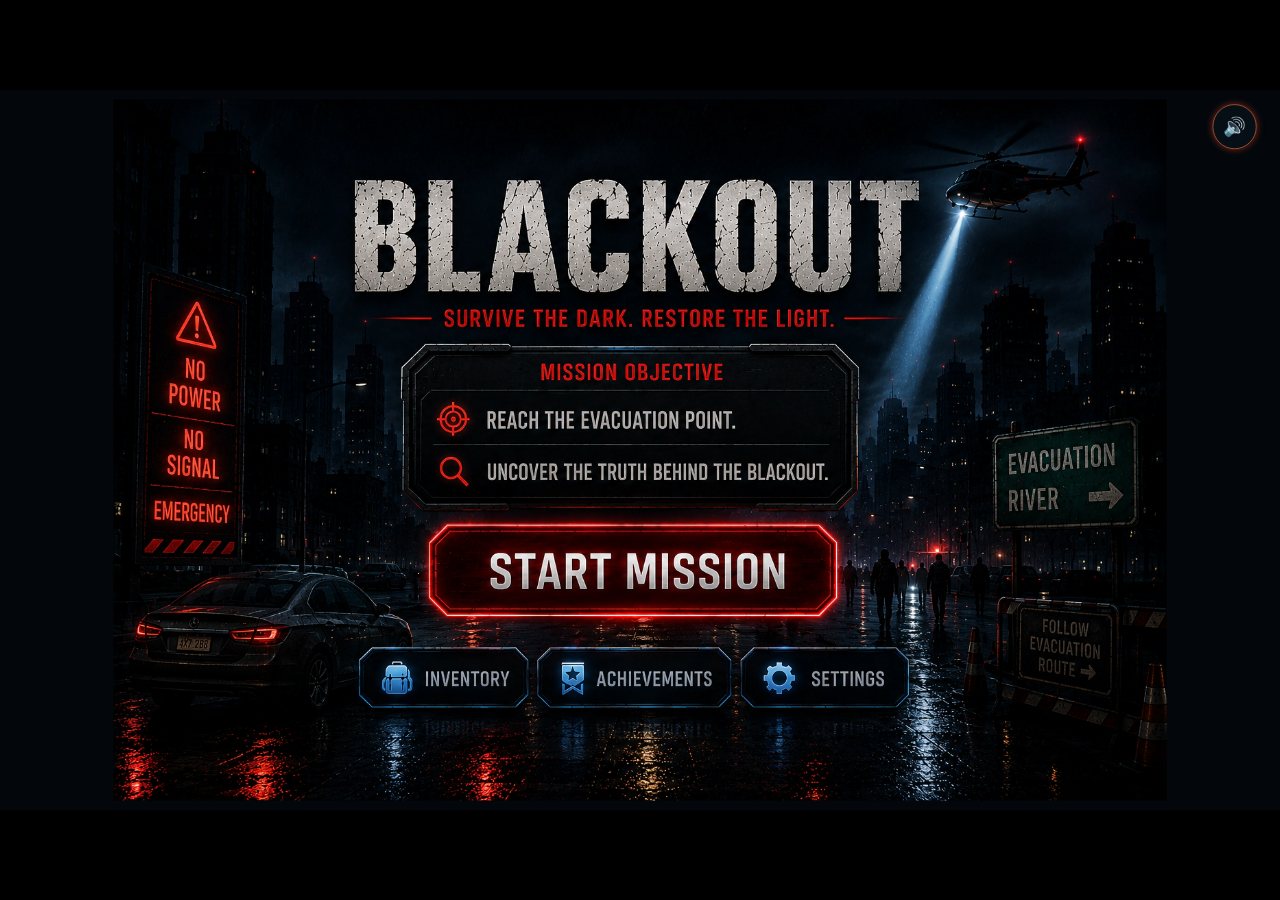
==== commit 17b8fe96: "Fix Genially layout and Game 5 text spacing" ====
--- a/index.html
+++ b/index.html
@@ -5,35 +5,44 @@
   <meta name="viewport" content="width=device-width,initial-scale=1,viewport-fit=cover">
   <meta name="theme-color" content="#03070b">
   <title>BLACKOUT — Grammar Survival Mission</title>
-  <link rel="stylesheet" href="style.css?v=602f248308e7105a25ca">
+  <style>
+    *{box-sizing:border-box}
+    html,body{margin:0;padding:0;width:100%;height:100%;overflow:hidden;background:#000}
+    #embed-viewport{position:fixed;inset:0;overflow:hidden;background:#000}
+    /* The child document owns every game coordinate; only this wrapper scales. */
+    #stage-fit{position:absolute;left:50%;top:50%;width:1536px;height:864px;transform-origin:center;transform:translate(-50%,-50%) scale(var(--stage-scale,0))}
+    #game-frame{display:block;width:100%;height:100%;border:0;background:#000}
+  </style>
 </head>
 <body>
-  <main id="viewport" aria-label="BLACKOUT educational survival game">
-    <section id="game" class="game-shell">
-      <div id="loading" class="loading-screen" aria-live="polite">
-        <h1>BLACKOUT</h1><p>LOADING...</p>
-        <div class="load-track"><span id="load-bar"></span></div><output id="load-value">0%</output>
-      </div>
-
-      <section id="screen" class="screen" aria-live="polite"></section>
-
-      <header id="hud" class="hud hidden" aria-label="Mission status">
-        <img data-src="assets/optimized/lossless/ui/hud_panel.webp?v=b36af6e707647b0df650" alt="" draggable="false">
-        <div id="hud-lives" class="hud-lives" aria-label="Lives"></div>
-        <div class="energy-bar"><span id="energy-fill"></span></div>
-        <output id="hud-energy" class="sr-only">100 energy</output>
-        <output id="hud-score" class="hud-score">0</output>
-        <output id="hud-time" class="hud-time">00:00</output>
-        <output id="hud-secrets" class="hud-secrets">0/5</output>
-        <button id="backpack" class="hotspot backpack" type="button" title="Backpack" aria-label="Backpack" aria-expanded="false"><span class="backpack-content"><span class="backpack-icon" aria-hidden="true"></span><span id="backpack-count" class="backpack-count">0/4</span></span></button>
-      </header>
-
-      <div id="feedback" class="feedback" role="status" aria-live="assertive"></div>
-      <button id="audio-toggle" class="audio-toggle" type="button" aria-label="Audio settings" aria-expanded="false">🔊</button>
-      <div id="modal-root"></div>
-    </section>
+  <main id="embed-viewport" aria-label="BLACKOUT educational survival game">
+    <div id="stage-fit">
+      <iframe id="game-frame" src="game.html?v=bbaf3611cfba29860d0d" width="1536" height="864" title="BLACKOUT game" allow="autoplay; fullscreen" allowfullscreen></iframe>
+    </div>
   </main>
-  <script src="release-assets.js?v=6a86a389e5cb0c09776d"></script>
-  <script src="script.js?v=dc1220bc27e85cf99b8c"></script>
+  <script>
+    // These dimensions match the optimized 16:9 backgrounds. The original game
+    // itself had a responsive shell, not an explicit fixed native pixel size.
+    const frame=document.querySelector('#game-frame');
+    const wrapper=document.querySelector('#stage-fit');
+    const viewport=document.querySelector('#embed-viewport');
+    const stageWidth=Number(frame.getAttribute('width'));
+    const stageHeight=Number(frame.getAttribute('height'));
+    // Forward existing local review links without changing their game behavior.
+    const target=new URL(frame.getAttribute('src'),document.baseURI);
+    for(const [name,value] of new URLSearchParams(location.search)){
+      if(name!=='v')target.searchParams.append(name,value);
+    }
+    target.hash=location.hash;
+    if(location.search||location.hash)frame.src=target.href;
+    function fitStage(){
+      const scale=Math.min(viewport.clientWidth/stageWidth,viewport.clientHeight/stageHeight);
+      wrapper.style.setProperty('--stage-scale',String(Math.max(0,scale)));
+    }
+    fitStage();
+    window.addEventListener('resize',fitStage);
+    if(typeof ResizeObserver!=='undefined')new ResizeObserver(fitStage).observe(viewport);
+    window.visualViewport?.addEventListener('resize',fitStage);
+  </script>
 </body>
 </html>
